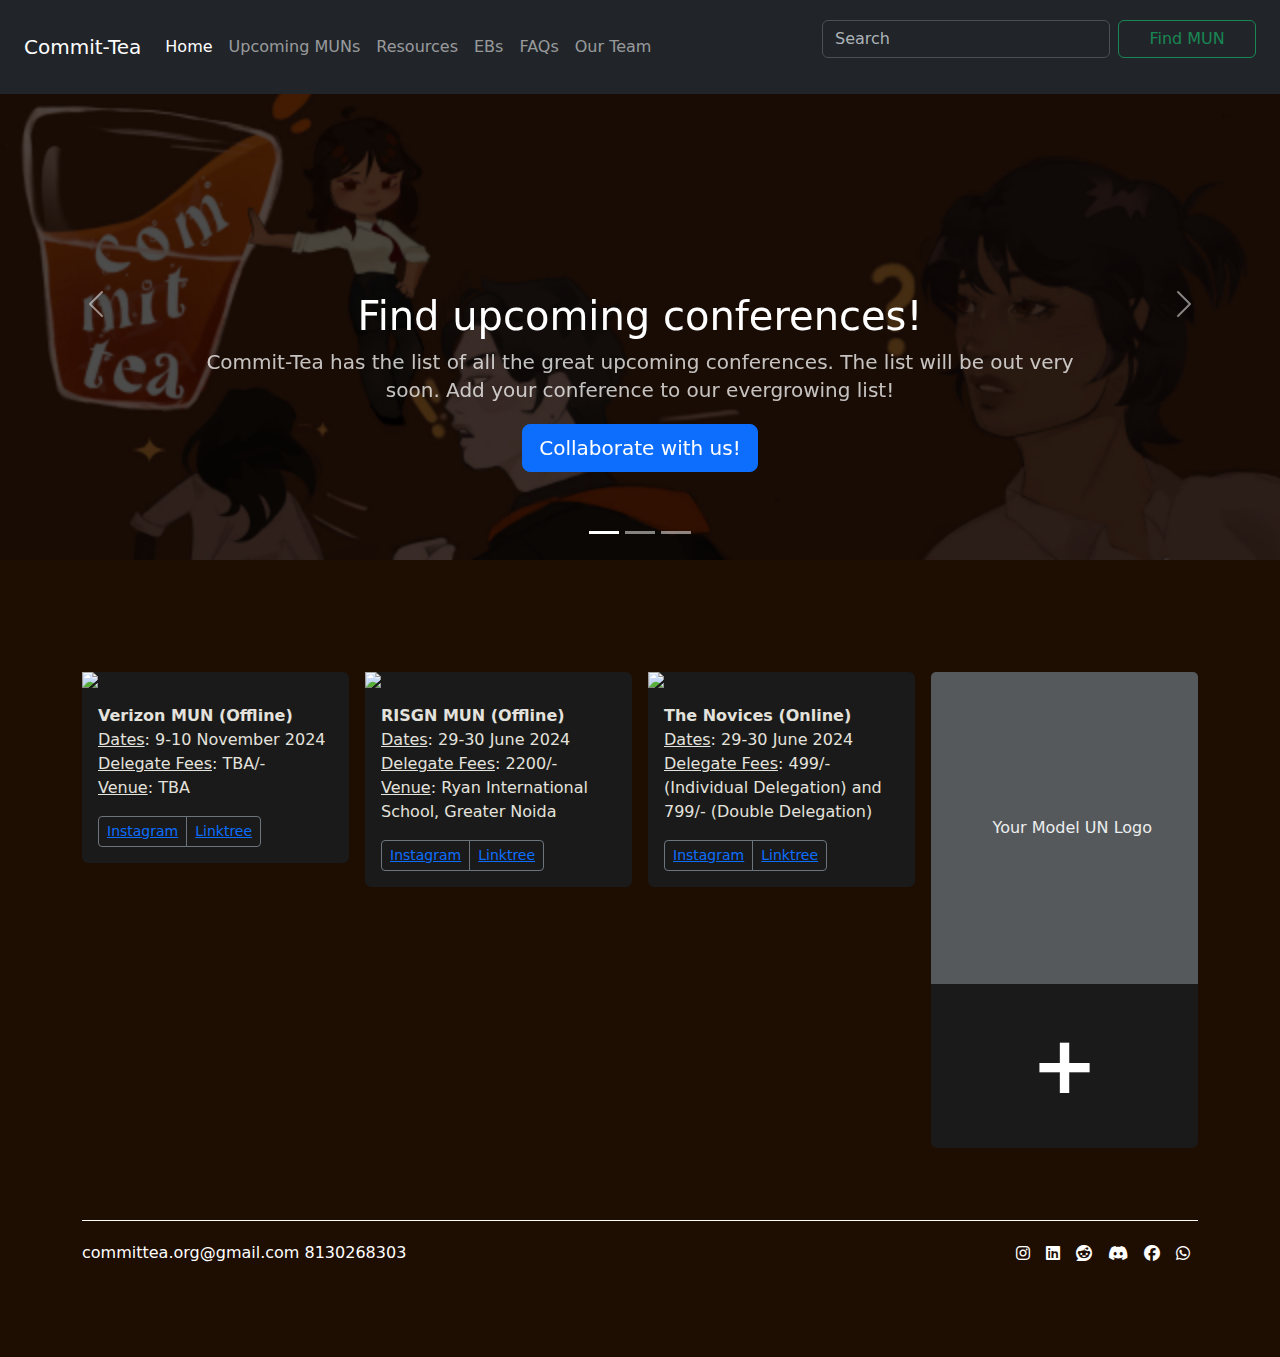
==== index.html @ ef95fbaa "Add files via upload" ====
<html>
<head>
  <meta charset="utf-8">
  <meta name="viewport" content="width=device-width">
  <title>HOME | Commit-Tea</title>
  <link href="style.css" rel="stylesheet" type="text/css">
  <link rel="preconnect" href="https://fonts.googleapis.com">
  <link rel="preconnect" href="https://fonts.gstatic.com" crossorigin="">
  <link href="https://fonts.googleapis.com/css2?family=Cormorant+Garamond:ital,wght@0,300;0,400;0,500;0,600;0,700;1,300;1,400;1,500;1,600;1,700&amp;display=swap" rel="stylesheet">
  <style>
    body {
      padding-top: 3rem;
      padding-bottom: 3rem;
      color: rgb(var(--bs-tertiary-color-rgb));
      background-color: #1E0D01;
    }

    .carousel {
      margin-bottom: 4rem;
    }
    .carousel-caption {
      bottom: 3rem;
      z-index: 10;
    }
    .carousel-item {
      height: 32rem;
    }
    .marketing .col-lg-4 {
      margin-bottom: 1.5rem;
      text-align: center;
    }
    .marketing .col-lg-4 p {
      margin-right: .75rem;
      margin-left: .75rem;
    }
    .featurette-divider {
      margin: 5rem 0;
    }
    .featurette-heading {
      letter-spacing: -.05rem;
    }
    @media (min-width: 40em) {
      .carousel-caption p {
        margin-bottom: 1.25rem;
        font-size: 1.25rem;
        line-height: 1.4;
      }
      .featurette-heading {
        font-size: 50px;
      }
    }
    @media (min-width: 62em) {
      .featurette-heading {
        margin-top: 7rem;
      }
    }
    .footer {
      color: aliceblue;
    }
    .classuwu {
      text-align: left;
    }
    .x {
      background-image: url("banner3.png");
      background-size: cover;
    }
    header {
      background-color: #1E0D01 !important;
    }
    .album {
      background-color: #1E0D01;
      height: auto;
      padding-bottom: 3rem;
    }
    .card {
      background-color: rgb(26, 26, 26);
    }
    .add-tile-container {
      display: flex;
      justify-content: center;
      align-items: center;
    }
    .add-tile {
      width: 100px;
      height: 100px;
      display: flex;
      justify-content: center;
      align-items: center;
      border-radius: 10px;
      text-decoration: none;
      color: white;
      font-size: 2rem;
      font-weight: bold;
      margin: 1rem;
      font-size: 5rem;
    }
    .add-tile:hover {
      background-color: dimgray
    }
  </style>
</head>
<body>
  <header data-bs-theme="dark">
    <nav class="navbar navbar-expand-md navbar-dark fixed-top bg-dark ">
      <div class="container-fluid" style="margin: 12px;">
        <a class="navbar-brand" href="#">Commit-Tea</a>
        <button class="navbar-toggler" type="button" data-bs-toggle="collapse" data-bs-target="#navbarCollapse" aria-controls="navbarCollapse" aria-expanded="false" aria-label="Toggle navigation">
          <span class="navbar-toggler-icon"></span>
        </button>
        <div class="collapse navbar-collapse" id="navbarCollapse">
          <ul class="navbar-nav me-auto mb-2 mb-md-0">
            <li class="nav-item">
              <a class="nav-link active" aria-current="page" href="#">Home</a>
            </li>
            <li class="nav-item">
              <a class="nav-link" href="Upcoming_MUN.html">Upcoming MUNs</a>
            </li>
            <li class="nav-item">
              <a class="nav-link" href="resources.html">Resources</a>
            </li>
            <li class="nav-item">
              <a class="nav-link" href="ebs.html">EBs</a>
            </li>
            <li class="nav-item">
              <a class="nav-link" href="faq.html">FAQs</a>
            </li>
            <li class="nav-item">
              <a class="nav-link" href="Our-team.html">Our Team</a>
            </li>
          </ul>
          <form class="d-flex" role="search">
            <input class="form-control me-2" type="search" placeholder="Search" aria-label="Search">
            <button class="btn btn-outline-success" type="submit" style="width: 200px;">Find MUN</button>
          </form>
        </div>
      </div>
    </nav>
  </header>
  <main>
    <div id="myCarousel" class="carousel slide mb-6 pointer-event" data-bs-ride="carousel">
      <div class="carousel-indicators">
        <button type="button" data-bs-target="#myCarousel" data-bs-slide-to="0" class="active" aria-label="Slide 1" aria-current="true"></button>
        <button type="button" data-bs-target="#myCarousel" data-bs-slide-to="1" aria-label="Slide 2"></button>
        <button type="button" data-bs-target="#myCarousel" data-bs-slide-to="2" aria-label="Slide 3"></button>
      </div>
      <div class="carousel-inner">
        <div class="carousel-item x active" >
          <div class="carousel-caption">
            <h1>Find upcoming conferences!</h1>
            <p class="opacity-75">Commit-Tea has the list of all the great upcoming conferences. The list will be out very soon. Add your conference to our evergrowing list!</p>
            <p><a class="btn btn-lg btn-primary" href="https://docs.google.com/forms/d/e/1FAIpQLSemIjuPcnMkKWXyoPFtt7pHVRJEY5Qx6rEXeYUffc3VYU7WiQ/viewform?usp=sf_link">Collaborate with us!</a></p>
          </div>
        </div>
        <div class="carousel-item x" >
          <div class="carousel-caption">
            <h1>Welcome to Commit-Tea.org! </h1>
            <p>Brewing new conferences and building your one stop solution to everything.</p>
            <p><a class="btn btn-lg btn-primary" href="https://www.instagram.com/committeaorg">Follow us on Instagram!</a></p>
          </div>
        </div>
        <div class="carousel-item x" >
          <div class="carousel-caption">
            <h1>Resources for Preparation</h1>
            <p>Specially curated by a team of several copywriters and editorship of well-regarded EBs, catered exceptionally for the Indian Circuit.</p>
            <p><a class="btn btn-lg btn-primary" href="resources.html">Browse resource section</a></p>
          </div>
        </div>
      </div>
      <button class="carousel-control-prev" type="button" data-bs-target="#myCarousel" data-bs-slide="prev">
        <span class="carousel-control-prev-icon" aria-hidden="true"></span>
        <span class="visually-hidden">Previous</span>
      </button>
      <button class="carousel-control-next" type="button" data-bs-target="#myCarousel" data-bs-slide="next">
        <span class="carousel-control-next-icon" aria-hidden="true"></span>
        <span class="visually-hidden">Next</span>
      </button>
    </div>
    <div class="album py-5 bg-body-tertiary">
      <div class="container">
        <div class="row row-cols-1 row-cols-sm-2 row-cols-md-3 g-3">
          <div class="col">
            <div class="card">
              <img src="logos\verizon.jpg">
              <div class="card-body">
                <p class="card-text classuwu" style="color: #e4e2dd;">
                  <b>Verizon MUN (Offline)</b><br> 
                  <u>Dates</u>: 9-10 November 2024<br>
                  <u>Delegate Fees</u>: TBA/-<br>
                  <u>Venue</u>: TBA</p>
                <div class="d-flex justify-content-between align-items-center">
                  <div class="btn-group">
                    <button type="button" class="btn btn-sm btn-outline-secondary"><a href="https://www.instagram.com/verizon.mun/">Instagram</a></button>
                    <button type="button" class="btn btn-sm btn-outline-secondary"><a href="https://www.linktr.ee/verizon.mun?utm_source=linktree_admin_share">Linktree</a></button>
                  </div>
                  <small class="text-body-secondary"></small>
                </div>
              </div>
            </div>
          </div>
          <div class="col">
            <div class="card">
              <img src="logos\risgn.jpg">
              <div class="card-body">
                <p class="card-text classuwu" style="color: #e4e2dd;"><b>RISGN MUN (Offline)</b><br> 
                  <u>Dates</u>: 29-30 June 2024<br>
                  <u>Delegate Fees</u>: 2200/-<br>
                  <u>Venue</u>: Ryan International School, Greater Noida</p>
                <div class="d-flex justify-content-between align-items-center">
                  <div class="btn-group">
                    <button type="button" class="btn btn-sm btn-outline-secondary"><a href="https://www.instagram.com/risgnmun/">Instagram</a></button>
                    <button type="button" class="btn btn-sm btn-outline-secondary"><a href="https://www.linktr.ee/risgnmun24">Linktree</a></button>
                  </div>
                  <small class="text-body-secondary"></small>
                </div>
              </div>
            </div>
          </div>
           <div class="col">
            <div class="card">
              <img src="logos\novices.jpeg">
              <div class="card-body">
                <p class="card-text classuwu" style="color: #e4e2dd;"><b>The Novices (Online)</b><br> 
                  <u>Dates</u>: 29-30 June 2024<br>
                  <u>Delegate Fees</u>: 499/- (Individual Delegation) and 799/- (Double Delegation)<br>
                <div class="d-flex justify-content-between align-items-center">
                  <div class="btn-group">
                    <button type="button" class="btn btn-sm btn-outline-secondary"><a href="https://www.instagram.com/the.novices/">Instagram</a></button>
                    <button type="button" class="btn btn-sm btn-outline-secondary"><a href="https://www.linktr.ee/Thenovicessummit">Linktree</a></button>
                  </div>
                  <small class="text-body-secondary"></small>
                </div>
              </div>
            </div>
          </div>
          <div class="col">
            <div class="card">
              <svg class="bd-placeholder-img card-img-top" width="100%" height="312" xmlns="http://www.w3.org/2000/svg" role="img" aria-label="Placeholder" preserveAspectRatio="xMidYMid slice" focusable="false"><title>Placeholder</title><rect width="100%" height="100%" fill="#55595c"></rect><text x="50%" y="50%" fill="#eceeef" dy=".3em" dx="-4.5em">Your Model UN Logo‎ ‎ ‎ ‎ ‎ ‎ ‎ ‎ ‎ ‎ ‎ ‎ ‎ ‎ </text></svg>
              <div class="card-body" ">
                    <div class="add-tile-container">
                      <a class="add-tile" href="https://docs.google.com/forms/d/e/1FAIpQLSemIjuPcnMkKWXyoPFtt7pHVRJEY5Qx6rEXeYUffc3VYU7WiQ/viewform">+</a>
                    </div>
              </div>
            </div>
          </div>
        </div>
      </div>
    </div>

  </main>


  <div class="container">
   <link rel="stylesheet" href="https://cdnjs.cloudflare.com/ajax/libs/font-awesome/6.1.1/css/all.min.css">

<footer class="d-flex flex-wrap justify-content-between align-items-center py-3 my-4 border-top">
  <p class="col-md-4 mb-0 text-white">committea.org@gmail.com       8130268303</p>

  <ul class="nav col-md-4 justify-content-end">
    <li class="nav-item"><a href="https://www.instagram.com/committeaorg" class="nav-link px-2 text-white"><i class="fab fa-instagram"></i></a></li>
    <li class="nav-item"><a href="https://www.linkedin.com/in/committea-org-276aa0311/?original_referer=https%3A%2F%2Flinktr.ee%2F" class="nav-link px-2 text-white"><i class="fab fa-linkedin"></i></a></li>
    <li class="nav-item"><a href="https://www.reddit.com/r/committea/" class="nav-link px-2 text-white"><i class="fab fa-reddit"></i></a></li>
    <li class="nav-item"><a href="https://discord.com/invite/edzQcmbn5u" class="nav-link px-2 text-white"><i class="fab fa-discord"></i></a></li>
    <li class="nav-item"><a href="https://www.facebook.com/people/Commit-tea/61560628137798/" class="nav-link px-2 text-white"><i class="fab fa-facebook"></i></a></li>
    <li class="nav-item"><a href="https://chat.whatsapp.com/Jv0NdW444NsAep0yiUnhc2" class="nav-link px-2 text-white"><i class="fab fa-whatsapp"></i></a></li>
  </ul>
</footer>



  </div>
  <script src="script.js"></script>



</body></html>
---- style.css ----
@charset "UTF-8";/*!
 * Bootstrap  v5.3.3 (https://getbootstrap.com/)
 * Copyright 2011-2024 The Bootstrap Authors
 * Licensed under MIT (https://github.com/twbs/bootstrap/blob/main/LICENSE)
 */
:root,[data-bs-theme=light] {
    --bs-blue: #0d6efd;
    --bs-indigo: #6610f2;
    --bs-purple: #6f42c1;
    --bs-pink: #d63384;
    --bs-red: #dc3545;
    --bs-orange: #fd7e14;
    --bs-yellow: #ffc107;
    --bs-green: #198754;
    --bs-teal: #20c997;
    --bs-cyan: #0dcaf0;
    --bs-black: #000;
    --bs-white: #fff;
    --bs-gray: #6c757d;
    --bs-gray-dark: #343a40;
    --bs-gray-100: #f8f9fa;
    --bs-gray-200: #e9ecef;
    --bs-gray-300: #dee2e6;
    --bs-gray-400: #ced4da;
    --bs-gray-500: #adb5bd;
    --bs-gray-600: #6c757d;
    --bs-gray-700: #495057;
    --bs-gray-800: #343a40;
    --bs-gray-900: #212529;
    --bs-primary: #0d6efd;
    --bs-secondary: #6c757d;
    --bs-success: #198754;
    --bs-info: #0dcaf0;
    --bs-warning: #ffc107;
    --bs-danger: #dc3545;
    --bs-light: #f8f9fa;
    --bs-dark: #212529;
    --bs-primary-rgb: 13,110,253;
    --bs-secondary-rgb: 108,117,125;
    --bs-success-rgb: 25,135,84;
    --bs-info-rgb: 13,202,240;
    --bs-warning-rgb: 255,193,7;
    --bs-danger-rgb: 220,53,69;
    --bs-light-rgb: 248,249,250;
    --bs-dark-rgb: 33,37,41;
    --bs-primary-text-emphasis: #052c65;
    --bs-secondary-text-emphasis: #2b2f32;
    --bs-success-text-emphasis: #0a3622;
    --bs-info-text-emphasis: #055160;
    --bs-warning-text-emphasis: #664d03;
    --bs-danger-text-emphasis: #58151c;
    --bs-light-text-emphasis: #495057;
    --bs-dark-text-emphasis: #495057;
    --bs-primary-bg-subtle: #cfe2ff;
    --bs-secondary-bg-subtle: #e2e3e5;
    --bs-success-bg-subtle: #d1e7dd;
    --bs-info-bg-subtle: #cff4fc;
    --bs-warning-bg-subtle: #fff3cd;
    --bs-danger-bg-subtle: #f8d7da;
    --bs-light-bg-subtle: #fcfcfd;
    --bs-dark-bg-subtle: #ced4da;
    --bs-primary-border-subtle: #9ec5fe;
    --bs-secondary-border-subtle: #c4c8cb;
    --bs-success-border-subtle: #a3cfbb;
    --bs-info-border-subtle: #9eeaf9;
    --bs-warning-border-subtle: #ffe69c;
    --bs-danger-border-subtle: #f1aeb5;
    --bs-light-border-subtle: #e9ecef;
    --bs-dark-border-subtle: #adb5bd;
    --bs-white-rgb: 255,255,255;
    --bs-black-rgb: 0,0,0;
    --bs-font-sans-serif: system-ui,-apple-system,"Segoe UI",Roboto,"Helvetica Neue","Noto Sans","Liberation Sans",Arial,sans-serif,"Apple Color Emoji","Segoe UI Emoji","Segoe UI Symbol","Noto Color Emoji";
    --bs-font-monospace: SFMono-Regular,Menlo,Monaco,Consolas,"Liberation Mono","Courier New",monospace;
    --bs-gradient: linear-gradient(180deg, rgba(255, 255, 255, 0.15), rgba(255, 255, 255, 0));
    --bs-body-font-family: var(--bs-font-sans-serif);
    --bs-body-font-size: 1rem;
    --bs-body-font-weight: 400;
    --bs-body-line-height: 1.5;
    --bs-body-color: #212529;
    --bs-body-color-rgb: 33,37,41;
    --bs-body-bg: #fff;
    --bs-body-bg-rgb: 255,255,255;
    --bs-emphasis-color: #000;
    --bs-emphasis-color-rgb: 0,0,0;
    --bs-secondary-color: rgba(33, 37, 41, 0.75);
    --bs-secondary-color-rgb: 33,37,41;
    --bs-secondary-bg: #e9ecef;
    --bs-secondary-bg-rgb: 233,236,239;
    --bs-tertiary-color: rgba(33, 37, 41, 0.5);
    --bs-tertiary-color-rgb: 33,37,41;
    --bs-tertiary-bg: #f8f9fa;
    --bs-tertiary-bg-rgb: 248,249,250;
    --bs-heading-color: inherit;
    --bs-link-color: #0d6efd;
    --bs-link-color-rgb: 13,110,253;
    --bs-link-decoration: underline;
    --bs-link-hover-color: #0a58ca;
    --bs-link-hover-color-rgb: 10,88,202;
    --bs-code-color: #d63384;
    --bs-highlight-color: #212529;
    --bs-highlight-bg: #fff3cd;
    --bs-border-width: 1px;
    --bs-border-style: solid;
    --bs-border-color: #dee2e6;
    --bs-border-color-translucent: rgba(0, 0, 0, 0.175);
    --bs-border-radius: 0.375rem;
    --bs-border-radius-sm: 0.25rem;
    --bs-border-radius-lg: 0.5rem;
    --bs-border-radius-xl: 1rem;
    --bs-border-radius-xxl: 2rem;
    --bs-border-radius-2xl: var(--bs-border-radius-xxl);
    --bs-border-radius-pill: 50rem;
    --bs-box-shadow: 0 0.5rem 1rem rgba(0, 0, 0, 0.15);
    --bs-box-shadow-sm: 0 0.125rem 0.25rem rgba(0, 0, 0, 0.075);
    --bs-box-shadow-lg: 0 1rem 3rem rgba(0, 0, 0, 0.175);
    --bs-box-shadow-inset: inset 0 1px 2px rgba(0, 0, 0, 0.075);
    --bs-focus-ring-width: 0.25rem;
    --bs-focus-ring-opacity: 0.25;
    --bs-focus-ring-color: rgba(13, 110, 253, 0.25);
    --bs-form-valid-color: #198754;
    --bs-form-valid-border-color: #198754;
    --bs-form-invalid-color: #dc3545;
    --bs-form-invalid-border-color: #dc3545
}

[data-bs-theme=dark] {
    color-scheme: dark;
    --bs-body-color: #dee2e6;
    --bs-body-color-rgb: 222,226,230;
    --bs-body-bg: #212529;
    --bs-body-bg-rgb: 33,37,41;
    --bs-emphasis-color: #fff;
    --bs-emphasis-color-rgb: 255,255,255;
    --bs-secondary-color: rgba(222, 226, 230, 0.75);
    --bs-secondary-color-rgb: 222,226,230;
    --bs-secondary-bg: #343a40;
    --bs-secondary-bg-rgb: 52,58,64;
    --bs-tertiary-color: rgba(222, 226, 230, 0.5);
    --bs-tertiary-color-rgb: 222,226,230;
    --bs-tertiary-bg: #2b3035;
    --bs-tertiary-bg-rgb: 43,48,53;
    --bs-primary-text-emphasis: #6ea8fe;
    --bs-secondary-text-emphasis: #a7acb1;
    --bs-success-text-emphasis: #75b798;
    --bs-info-text-emphasis: #6edff6;
    --bs-warning-text-emphasis: #ffda6a;
    --bs-danger-text-emphasis: #ea868f;
    --bs-light-text-emphasis: #f8f9fa;
    --bs-dark-text-emphasis: #dee2e6;
    --bs-primary-bg-subtle: #031633;
    --bs-secondary-bg-subtle: #161719;
    --bs-success-bg-subtle: #051b11;
    --bs-info-bg-subtle: #032830;
    --bs-warning-bg-subtle: #332701;
    --bs-danger-bg-subtle: #2c0b0e;
    --bs-light-bg-subtle: #343a40;
    --bs-dark-bg-subtle: #1a1d20;
    --bs-primary-border-subtle: #084298;
    --bs-secondary-border-subtle: #41464b;
    --bs-success-border-subtle: #0f5132;
    --bs-info-border-subtle: #087990;
    --bs-warning-border-subtle: #997404;
    --bs-danger-border-subtle: #842029;
    --bs-light-border-subtle: #495057;
    --bs-dark-border-subtle: #343a40;
    --bs-heading-color: inherit;
    --bs-link-color: #6ea8fe;
    --bs-link-hover-color: #8bb9fe;
    --bs-link-color-rgb: 110,168,254;
    --bs-link-hover-color-rgb: 139,185,254;
    --bs-code-color: #e685b5;
    --bs-highlight-color: #dee2e6;
    --bs-highlight-bg: #664d03;
    --bs-border-color: #495057;
    --bs-border-color-translucent: rgba(255, 255, 255, 0.15);
    --bs-form-valid-color: #75b798;
    --bs-form-valid-border-color: #75b798;
    --bs-form-invalid-color: #ea868f;
    --bs-form-invalid-border-color: #ea868f
}

*,::after,::before {
    box-sizing: border-box
}

@media (prefers-reduced-motion:no-preference) {
    :root {
        scroll-behavior: smooth
    }
}

body {
    margin: 0;
    font-family: var(--bs-body-font-family);
    font-size: var(--bs-body-font-size);
    font-weight: var(--bs-body-font-weight);
    line-height: var(--bs-body-line-height);
    color: var(--bs-body-color);
    text-align: var(--bs-body-text-align);
    background-color: var(--bs-body-bg);
    -webkit-text-size-adjust: 100%;
    -webkit-tap-highlight-color: transparent
}

hr {
    margin: 1rem 0;
    color: inherit;
    border: 0;
    border-top: var(--bs-border-width) solid;
    opacity: .25
}

.h1,.h2,.h3,.h4,.h5,.h6,h1,h2,h3,h4,h5,h6 {
    margin-top: 0px;
    margin-bottom: .5rem;
    font-weight: 500;
    line-height: 1.2;
    color: var(--bs-heading-color)
}

.h1,h1 {
    font-size: calc(1.375rem + 1.5vw)
}

@media (min-width: 1200px) {
    .h1,h1 {
        font-size:2.5rem
    }
}

.h2,h2 {
    font-size: calc(1.325rem + .9vw)
}

@media (min-width: 1200px) {
    .h2,h2 {
        font-size:2rem
    }
}

.h3,h3 {
    font-size: calc(1.3rem + .6vw)
}

@media (min-width: 1200px) {
    .h3,h3 {
        font-size:1.75rem
    }
}

.h4,h4 {
    font-size: calc(1.275rem + .3vw)
}

@media (min-width: 1200px) {
    .h4,h4 {
        font-size:1.5rem
    }
}

.h5,h5 {
    font-size: 1.25rem
}

.h6,h6 {
    font-size: 1rem
}

p {
    margin-top: 0;
    margin-bottom: 1rem
}

abbr[title] {
    -webkit-text-decoration: underline dotted;
    text-decoration: underline dotted;
    cursor: help;
    -webkit-text-decoration-skip-ink: none;
    text-decoration-skip-ink: none
}

address {
    margin-bottom: 1rem;
    font-style: normal;
    line-height: inherit
}

ol,ul {
    padding-left: 2rem
}

dl,ol,ul {
    margin-top: 0;
    margin-bottom: 1rem
}

ol ol,ol ul,ul ol,ul ul {
    margin-bottom: 0
}

dt {
    font-weight: 700
}

dd {
    margin-bottom: .5rem;
    margin-left: 0
}

blockquote {
    margin: 0 0 1rem
}

b,strong {
    font-weight: bolder
}

.small,small {
    font-size: .875em
}

.mark,mark {
    padding: .1875em;
    color: var(--bs-highlight-color);
    background-color: var(--bs-highlight-bg)
}

sub,sup {
    position: relative;
    font-size: .75em;
    line-height: 0;
    vertical-align: baseline
}

sub {
    bottom: -.25em
}

sup {
    top: -.5em
}

a {
    color: rgba(var(--bs-link-color-rgb),var(--bs-link-opacity,1));
    text-decoration: underline
}

a:hover {
    --bs-link-color-rgb: var(--bs-link-hover-color-rgb)
}

a:not([href]):not([class]),a:not([href]):not([class]):hover {
    color: inherit;
    text-decoration: none
}

code,kbd,pre,samp {
    font-family: var(--bs-font-monospace);
    font-size: 1em
}

pre {
    display: block;
    margin-top: 0;
    margin-bottom: 1rem;
    overflow: auto;
    font-size: .875em
}

pre code {
    font-size: inherit;
    color: inherit;
    word-break: normal
}

code {
    font-size: .875em;
    color: var(--bs-code-color);
    word-wrap: break-word
}

a>code {
    color: inherit
}

kbd {
    padding: .1875rem .375rem;
    font-size: .875em;
    color: var(--bs-body-bg);
    background-color: var(--bs-body-color);
    border-radius: .25rem
}

kbd kbd {
    padding: 0;
    font-size: 1em
}

figure {
    margin: 0 0 1rem
}

img,svg {
    vertical-align: middle
}

table {
    caption-side: bottom;
    border-collapse: collapse
}

caption {
    padding-top: .5rem;
    padding-bottom: .5rem;
    color: var(--bs-secondary-color);
    text-align: left
}

th {
    text-align: inherit;
    text-align: -webkit-match-parent
}

tbody,td,tfoot,th,thead,tr {
    border-color: inherit;
    border-style: solid;
    border-width: 0
}

label {
    display: inline-block
}

button {
    border-radius: 0
}

button:focus:not(:focus-visible) {
    outline: 0
}

button,input,optgroup,select,textarea {
    margin: 0;
    font-family: inherit;
    font-size: inherit;
    line-height: inherit
}

button,select {
    text-transform: none
}

[role=button] {
    cursor: pointer
}

select {
    word-wrap: normal
}

select:disabled {
    opacity: 1
}

[list]:not([type=date]):not([type=datetime-local]):not([type=month]):not([type=week]):not([type=time])::-webkit-calendar-picker-indicator {
    display: none!important
}

[type=button],[type=reset],[type=submit],button {
    -webkit-appearance: button
}

[type=button]:not(:disabled),[type=reset]:not(:disabled),[type=submit]:not(:disabled),button:not(:disabled) {
    cursor: pointer
}

::-moz-focus-inner {
    padding: 0;
    border-style: none
}

textarea {
    resize: vertical
}

fieldset {
    min-width: 0;
    padding: 0;
    margin: 0;
    border: 0
}

legend {
    float: left;
    width: 100%;
    padding: 0;
    margin-bottom: .5rem;
    font-size: calc(1.275rem + .3vw);
    line-height: inherit
}

@media (min-width: 1200px) {
    legend {
        font-size:1.5rem
    }
}

legend+* {
    clear: left
}

::-webkit-datetime-edit-day-field,::-webkit-datetime-edit-fields-wrapper,::-webkit-datetime-edit-hour-field,::-webkit-datetime-edit-minute,::-webkit-datetime-edit-month-field,::-webkit-datetime-edit-text,::-webkit-datetime-edit-year-field {
    padding: 0
}

::-webkit-inner-spin-button {
    height: auto
}

[type=search] {
    -webkit-appearance: textfield;
    outline-offset: -2px
}

::-webkit-search-decoration {
    -webkit-appearance: none
}

::-webkit-color-swatch-wrapper {
    padding: 0
}

::-webkit-file-upload-button {
    font: inherit;
    -webkit-appearance: button
}

::file-selector-button {
    font: inherit;
    -webkit-appearance: button
}

output {
    display: inline-block
}

iframe {
    border: 0
}

summary {
    display: list-item;
    cursor: pointer
}

progress {
    vertical-align: baseline
}

[hidden] {
    display: none!important
}

.lead {
    font-size: 1.25rem;
    font-weight: 300
}

.display-1 {
    font-size: calc(1.625rem + 4.5vw);
    font-weight: 300;
    line-height: 1.2
}

@media (min-width: 1200px) {
    .display-1 {
        font-size:5rem
    }
}

.display-2 {
    font-size: calc(1.575rem + 3.9vw);
    font-weight: 300;
    line-height: 1.2
}

@media (min-width: 1200px) {
    .display-2 {
        font-size:4.5rem
    }
}

.display-3 {
    font-size: calc(1.525rem + 3.3vw);
    font-weight: 300;
    line-height: 1.2
}

@media (min-width: 1200px) {
    .display-3 {
        font-size:4rem
    }
}

.display-4 {
    font-size: calc(1.475rem + 2.7vw);
    font-weight: 300;
    line-height: 1.2
}

@media (min-width: 1200px) {
    .display-4 {
        font-size:3.5rem
    }
}

.display-5 {
    font-size: calc(1.425rem + 2.1vw);
    font-weight: 300;
    line-height: 1.2
}

@media (min-width: 1200px) {
    .display-5 {
        font-size:3rem
    }
}

.display-6 {
    font-size: calc(1.375rem + 1.5vw);
    font-weight: 300;
    line-height: 1.2
}

@media (min-width: 1200px) {
    .display-6 {
        font-size:2.5rem
    }
}

.list-unstyled {
    padding-left: 0;
    list-style: none
}

.list-inline {
    padding-left: 0;
    list-style: none
}

.list-inline-item {
    display: inline-block
}

.list-inline-item:not(:last-child) {
    margin-right: .5rem
}

.initialism {
    font-size: .875em;
    text-transform: uppercase
}

.blockquote {
    margin-bottom: 1rem;
    font-size: 1.25rem
}

.blockquote>:last-child {
    margin-bottom: 0
}

.blockquote-footer {
    margin-top: -1rem;
    margin-bottom: 1rem;
    font-size: .875em;
    color: #6c757d
}

.blockquote-footer::before {
    content: "— "
}

.img-fluid {
    max-width: 100%;
    height: auto
}

.img-thumbnail {
    padding: .25rem;
    background-color: var(--bs-body-bg);
    border: var(--bs-border-width) solid var(--bs-border-color);
    border-radius: var(--bs-border-radius);
    max-width: 100%;
    height: auto
}

.figure {
    display: inline-block
}

.figure-img {
    margin-bottom: .5rem;
    line-height: 1
}

.figure-caption {
    font-size: .875em;
    color: var(--bs-secondary-color)
}

.container,.container-fluid,.container-lg,.container-md,.container-sm,.container-xl,.container-xxl {
    --bs-gutter-x: 1.5rem;
    --bs-gutter-y: 0;
    width: 100%;
    padding-right: calc(var(--bs-gutter-x) * .5);
    padding-left: calc(var(--bs-gutter-x) * .5);
    margin-right: auto;
    margin-left: auto
}

@media (min-width: 576px) {
    .container,.container-sm {
        max-width:540px
    }
}

@media (min-width: 768px) {
    .container,.container-md,.container-sm {
        max-width:720px
    }
}

@media (min-width: 992px) {
    .container,.container-lg,.container-md,.container-sm {
        max-width:960px
    }
}

@media (min-width: 1200px) {
    .container,.container-lg,.container-md,.container-sm,.container-xl {
        max-width:1140px
    }
}

@media (min-width: 1400px) {
    .container,.container-lg,.container-md,.container-sm,.container-xl,.container-xxl {
        max-width:1320px
    }
}

:root {
    --bs-breakpoint-xs: 0;
    --bs-breakpoint-sm: 576px;
    --bs-breakpoint-md: 768px;
    --bs-breakpoint-lg: 992px;
    --bs-breakpoint-xl: 1200px;
    --bs-breakpoint-xxl: 1400px
}

.row {
    --bs-gutter-x: 1.5rem;
    --bs-gutter-y: 0;
    display: flex;
    flex-wrap: wrap;
    margin-top: calc(-1 * var(--bs-gutter-y));
    margin-right: calc(-.5 * var(--bs-gutter-x));
    margin-left: calc(-.5 * var(--bs-gutter-x));
    justify-content: center;
}

.row>* {
    flex-shrink: 0;
    width: 100%;
    max-width: 100%;
    padding-right: calc(var(--bs-gutter-x) * .5);
    padding-left: calc(var(--bs-gutter-x) * .5);
    margin-top: var(--bs-gutter-y)
}

.col {
    flex: 1 0 0%
}

.row-cols-auto>* {
    flex: 0 0 auto;
    width: auto
}

.row-cols-1>* {
    flex: 0 0 auto;
    width: 100%
}

.row-cols-2>* {
    flex: 0 0 auto;
    width: 50%
}

.row-cols-3>* {
    flex: 0 0 auto;
    width: 33.33333333%
}

.row-cols-4>* {
    flex: 0 0 auto;
    width: 25%
}

.row-cols-5>* {
    flex: 0 0 auto;
    width: 20%
}

.row-cols-6>* {
    flex: 0 0 auto;
    width: 16.66666667%
}

.col-auto {
    flex: 0 0 auto;
    width: auto
}

.col-1 {
    flex: 0 0 auto;
    width: 8.33333333%
}

.col-2 {
    flex: 0 0 auto;
    width: 16.66666667%
}

.col-3 {
    flex: 0 0 auto;
    width: 25%
}

.col-4 {
    flex: 0 0 auto;
    width: 33.33333333%
}

.col-5 {
    flex: 0 0 auto;
    width: 41.66666667%
}

.col-6 {
    flex: 0 0 auto;
    width: 50%
}

.col-7 {
    flex: 0 0 auto;
    width: 58.33333333%
}

.col-8 {
    flex: 0 0 auto;
    width: 66.66666667%
}

.col-9 {
    flex: 0 0 auto;
    width: 75%
}

.col-10 {
    flex: 0 0 auto;
    width: 83.33333333%
}

.col-11 {
    flex: 0 0 auto;
    width: 91.66666667%
}

.col-12 {
    flex: 0 0 auto;
    width: 100%
}

.offset-1 {
    margin-left: 8.33333333%
}

.offset-2 {
    margin-left: 16.66666667%
}

.offset-3 {
    margin-left: 25%
}

.offset-4 {
    margin-left: 33.33333333%
}

.offset-5 {
    margin-left: 41.66666667%
}

.offset-6 {
    margin-left: 50%
}

.offset-7 {
    margin-left: 58.33333333%
}

.offset-8 {
    margin-left: 66.66666667%
}

.offset-9 {
    margin-left: 75%
}

.offset-10 {
    margin-left: 83.33333333%
}

.offset-11 {
    margin-left: 91.66666667%
}

.g-0,.gx-0 {
    --bs-gutter-x: 0
}

.g-0,.gy-0 {
    --bs-gutter-y: 0
}

.g-1,.gx-1 {
    --bs-gutter-x: 0.25rem
}

.g-1,.gy-1 {
    --bs-gutter-y: 0.25rem
}

.g-2,.gx-2 {
    --bs-gutter-x: 0.5rem
}

.g-2,.gy-2 {
    --bs-gutter-y: 0.5rem
}

.g-3,.gx-3 {
    --bs-gutter-x: 1rem
}

.g-3,.gy-3 {
    --bs-gutter-y: 1rem
}

.g-4,.gx-4 {
    --bs-gutter-x: 1.5rem
}

.g-4,.gy-4 {
    --bs-gutter-y: 1.5rem
}

.g-5,.gx-5 {
    --bs-gutter-x: 3rem
}

.g-5,.gy-5 {
    --bs-gutter-y: 3rem
}

@media (min-width: 576px) {
    .col-sm {
        flex:1 0 0%
    }

    .row-cols-sm-auto>* {
        flex: 0 0 auto;
        width: auto
    }

    .row-cols-sm-1>* {
        flex: 0 0 auto;
        width: 100%
    }

    .row-cols-sm-2>* {
        flex: 0 0 auto;
        width: 50%
    }

    .row-cols-sm-3>* {
        flex: 0 0 auto;
        width: 33.33333333%
    }

    .row-cols-sm-4>* {
        flex: 0 0 auto;
        width: 25%
    }

    .row-cols-sm-5>* {
        flex: 0 0 auto;
        width: 20%
    }

    .row-cols-sm-6>* {
        flex: 0 0 auto;
        width: 16.66666667%
    }

    .col-sm-auto {
        flex: 0 0 auto;
        width: auto
    }

    .col-sm-1 {
        flex: 0 0 auto;
        width: 8.33333333%
    }

    .col-sm-2 {
        flex: 0 0 auto;
        width: 16.66666667%
    }

    .col-sm-3 {
        flex: 0 0 auto;
        width: 25%
    }

    .col-sm-4 {
        flex: 0 0 auto;
        width: 33.33333333%
    }

    .col-sm-5 {
        flex: 0 0 auto;
        width: 41.66666667%
    }

    .col-sm-6 {
        flex: 0 0 auto;
        width: 50%
    }

    .col-sm-7 {
        flex: 0 0 auto;
        width: 58.33333333%
    }

    .col-sm-8 {
        flex: 0 0 auto;
        width: 66.66666667%
    }

    .col-sm-9 {
        flex: 0 0 auto;
        width: 75%
    }

    .col-sm-10 {
        flex: 0 0 auto;
        width: 83.33333333%
    }

    .col-sm-11 {
        flex: 0 0 auto;
        width: 91.66666667%
    }

    .col-sm-12 {
        flex: 0 0 auto;
        width: 100%
    }

    .offset-sm-0 {
        margin-left: 0
    }

    .offset-sm-1 {
        margin-left: 8.33333333%
    }

    .offset-sm-2 {
        margin-left: 16.66666667%
    }

    .offset-sm-3 {
        margin-left: 25%
    }

    .offset-sm-4 {
        margin-left: 33.33333333%
    }

    .offset-sm-5 {
        margin-left: 41.66666667%
    }

    .offset-sm-6 {
        margin-left: 50%
    }

    .offset-sm-7 {
        margin-left: 58.33333333%
    }

    .offset-sm-8 {
        margin-left: 66.66666667%
    }

    .offset-sm-9 {
        margin-left: 75%
    }

    .offset-sm-10 {
        margin-left: 83.33333333%
    }

    .offset-sm-11 {
        margin-left: 91.66666667%
    }

    .g-sm-0,.gx-sm-0 {
        --bs-gutter-x: 0
    }

    .g-sm-0,.gy-sm-0 {
        --bs-gutter-y: 0
    }

    .g-sm-1,.gx-sm-1 {
        --bs-gutter-x: 0.25rem
    }

    .g-sm-1,.gy-sm-1 {
        --bs-gutter-y: 0.25rem
    }

    .g-sm-2,.gx-sm-2 {
        --bs-gutter-x: 0.5rem
    }

    .g-sm-2,.gy-sm-2 {
        --bs-gutter-y: 0.5rem
    }

    .g-sm-3,.gx-sm-3 {
        --bs-gutter-x: 1rem
    }

    .g-sm-3,.gy-sm-3 {
        --bs-gutter-y: 1rem
    }

    .g-sm-4,.gx-sm-4 {
        --bs-gutter-x: 1.5rem
    }

    .g-sm-4,.gy-sm-4 {
        --bs-gutter-y: 1.5rem
    }

    .g-sm-5,.gx-sm-5 {
        --bs-gutter-x: 3rem
    }

    .g-sm-5,.gy-sm-5 {
        --bs-gutter-y: 3rem
    }
}

@media (min-width: 768px) {
    .col-md {
        flex:1 0 0%
    }

    .row-cols-md-auto>* {
        flex: 0 0 auto;
        width: auto
    }

    .row-cols-md-1>* {
        flex: 0 0 auto;
        width: 100%
    }

    .row-cols-md-2>* {
        flex: 0 0 auto;
        width: 50%
    }

    .row-cols-md-3>* {
        flex: 0 0 auto;
        width: 25%
    }

    .row-cols-md-4>* {
        flex: 0 0 auto;
        width: 25%
    }

    .row-cols-md-5>* {
        flex: 0 0 auto;
        width: 20%
    }

    .row-cols-md-6>* {
        flex: 0 0 auto;
        width: 16.66666667%
    }

    .col-md-auto {
        flex: 0 0 auto;
        width: auto
    }

    .col-md-1 {
        flex: 0 0 auto;
        width: 8.33333333%
    }

    .col-md-2 {
        flex: 0 0 auto;
        width: 16.66666667%
    }

    .col-md-3 {
        flex: 0 0 auto;
        width: 25%
    }

    .col-md-4 {
        flex: 0 0 auto;
        width: 40%;
    }

    .col-md-5 {
        flex: 0 0 auto;
        width: 41.66666667%
    }

    .col-md-6 {
        flex: 0 0 auto;
        width: 50%
    }

    .col-md-7 {
        flex: 0 0 auto;
        width: 58.33333333%
    }

    .col-md-8 {
        flex: 0 0 auto;
        width: 66.66666667%
    }

    .col-md-9 {
        flex: 0 0 auto;
        width: 75%
    }

    .col-md-10 {
        flex: 0 0 auto;
        width: 83.33333333%
    }

    .col-md-11 {
        flex: 0 0 auto;
        width: 91.66666667%
    }

    .col-md-12 {
        flex: 0 0 auto;
        width: 100%
    }

    .offset-md-0 {
        margin-left: 0
    }

    .offset-md-1 {
        margin-left: 8.33333333%
    }

    .offset-md-2 {
        margin-left: 16.66666667%
    }

    .offset-md-3 {
        margin-left: 25%
    }

    .offset-md-4 {
        margin-left: 33.33333333%
    }

    .offset-md-5 {
        margin-left: 41.66666667%
    }

    .offset-md-6 {
        margin-left: 50%
    }

    .offset-md-7 {
        margin-left: 58.33333333%
    }

    .offset-md-8 {
        margin-left: 66.66666667%
    }

    .offset-md-9 {
        margin-left: 75%
    }

    .offset-md-10 {
        margin-left: 83.33333333%
    }

    .offset-md-11 {
        margin-left: 91.66666667%
    }

    .g-md-0,.gx-md-0 {
        --bs-gutter-x: 0
    }

    .g-md-0,.gy-md-0 {
        --bs-gutter-y: 0
    }

    .g-md-1,.gx-md-1 {
        --bs-gutter-x: 0.25rem
    }

    .g-md-1,.gy-md-1 {
        --bs-gutter-y: 0.25rem
    }

    .g-md-2,.gx-md-2 {
        --bs-gutter-x: 0.5rem
    }

    .g-md-2,.gy-md-2 {
        --bs-gutter-y: 0.5rem
    }

    .g-md-3,.gx-md-3 {
        --bs-gutter-x: 1rem
    }

    .g-md-3,.gy-md-3 {
        --bs-gutter-y: 1rem
    }

    .g-md-4,.gx-md-4 {
        --bs-gutter-x: 1.5rem
    }

    .g-md-4,.gy-md-4 {
        --bs-gutter-y: 1.5rem
    }

    .g-md-5,.gx-md-5 {
        --bs-gutter-x: 3rem
    }

    .g-md-5,.gy-md-5 {
        --bs-gutter-y: 3rem
    }
}

@media (min-width: 992px) {
    .col-lg {
        flex:1 0 0%
    }

    .row-cols-lg-auto>* {
        flex: 0 0 auto;
        width: auto
    }

    .row-cols-lg-1>* {
        flex: 0 0 auto;
        width: 100%
    }

    .row-cols-lg-2>* {
        flex: 0 0 auto;
        width: 50%
    }

    .row-cols-lg-3>* {
        flex: 0 0 auto;
        width: 33.33333333%
    }

    .row-cols-lg-4>* {
        flex: 0 0 auto;
        width: 25%
    }

    .row-cols-lg-5>* {
        flex: 0 0 auto;
        width: 20%
    }

    .row-cols-lg-6>* {
        flex: 0 0 auto;
        width: 16.66666667%
    }

    .col-lg-auto {
        flex: 0 0 auto;
        width: auto
    }

    .col-lg-1 {
        flex: 0 0 auto;
        width: 8.33333333%
    }

    .col-lg-2 {
        flex: 0 0 auto;
        width: 16.66666667%
    }

    .col-lg-3 {
        flex: 0 0 auto;
        width: 25%
    }

    .col-lg-4 {
        flex: 0 0 auto;
        width: 20%;
        margin: 60;
        background-color: orange;
        padding-top: 35px;
        padding-bottom: 35px;
    }

    .col-lg-5 {
        flex: 0 0 auto;
        width: 41.66666667%
    }

    .col-lg-6 {
        flex: 0 0 auto;
        width: 50%
    }

    .col-lg-7 {
        flex: 0 0 auto;
        width: 58.33333333%
    }

    .col-lg-8 {
        flex: 0 0 auto;
        width: 66.66666667%
    }

    .col-lg-9 {
        flex: 0 0 auto;
        width: 75%
    }

    .col-lg-10 {
        flex: 0 0 auto;
        width: 83.33333333%
    }

    .col-lg-11 {
        flex: 0 0 auto;
        width: 91.66666667%
    }

    .col-lg-12 {
        flex: 0 0 auto;
        width: 100%
    }

    .offset-lg-0 {
        margin-left: 0
    }

    .offset-lg-1 {
        margin-left: 8.33333333%
    }

    .offset-lg-2 {
        margin-left: 16.66666667%
    }

    .offset-lg-3 {
        margin-left: 25%
    }

    .offset-lg-4 {
        margin-left: 33.33333333%
    }

    .offset-lg-5 {
        margin-left: 41.66666667%
    }

    .offset-lg-6 {
        margin-left: 50%
    }

    .offset-lg-7 {
        margin-left: 58.33333333%
    }

    .offset-lg-8 {
        margin-left: 66.66666667%
    }

    .offset-lg-9 {
        margin-left: 75%
    }

    .offset-lg-10 {
        margin-left: 83.33333333%
    }

    .offset-lg-11 {
        margin-left: 91.66666667%
    }

    .g-lg-0,.gx-lg-0 {
        --bs-gutter-x: 0
    }

    .g-lg-0,.gy-lg-0 {
        --bs-gutter-y: 0
    }

    .g-lg-1,.gx-lg-1 {
        --bs-gutter-x: 0.25rem
    }

    .g-lg-1,.gy-lg-1 {
        --bs-gutter-y: 0.25rem
    }

    .g-lg-2,.gx-lg-2 {
        --bs-gutter-x: 0.5rem
    }

    .g-lg-2,.gy-lg-2 {
        --bs-gutter-y: 0.5rem
    }

    .g-lg-3,.gx-lg-3 {
        --bs-gutter-x: 1rem
    }

    .g-lg-3,.gy-lg-3 {
        --bs-gutter-y: 1rem
    }

    .g-lg-4,.gx-lg-4 {
        --bs-gutter-x: 1.5rem
    }

    .g-lg-4,.gy-lg-4 {
        --bs-gutter-y: 1.5rem
    }

    .g-lg-5,.gx-lg-5 {
        --bs-gutter-x: 3rem
    }

    .g-lg-5,.gy-lg-5 {
        --bs-gutter-y: 3rem
    }
}

@media (min-width: 1200px) {
    .col-xl {
        flex:1 0 0%
    }

    .row-cols-xl-auto>* {
        flex: 0 0 auto;
        width: auto
    }

    .row-cols-xl-1>* {
        flex: 0 0 auto;
        width: 100%
    }

    .row-cols-xl-2>* {
        flex: 0 0 auto;
        width: 50%
    }

    .row-cols-xl-3>* {
        flex: 0 0 auto;
        width: 33.33333333%
    }

    .row-cols-xl-4>* {
        flex: 0 0 auto;
        width: 25%
    }

    .row-cols-xl-5>* {
        flex: 0 0 auto;
        width: 20%
    }

    .row-cols-xl-6>* {
        flex: 0 0 auto;
        width: 16.66666667%
    }

    .col-xl-auto {
        flex: 0 0 auto;
        width: auto
    }

    .col-xl-1 {
        flex: 0 0 auto;
        width: 8.33333333%
    }

    .col-xl-2 {
        flex: 0 0 auto;
        width: 16.66666667%
    }

    .col-xl-3 {
        flex: 0 0 auto;
        width: 25%
    }

    .col-xl-4 {
        flex: 0 0 auto;
        width: 33.33333333%
    }

    .col-xl-5 {
        flex: 0 0 auto;
        width: 41.66666667%
    }

    .col-xl-6 {
        flex: 0 0 auto;
        width: 50%
    }

    .col-xl-7 {
        flex: 0 0 auto;
        width: 58.33333333%
    }

    .col-xl-8 {
        flex: 0 0 auto;
        width: 66.66666667%
    }

    .col-xl-9 {
        flex: 0 0 auto;
        width: 75%
    }

    .col-xl-10 {
        flex: 0 0 auto;
        width: 83.33333333%
    }

    .col-xl-11 {
        flex: 0 0 auto;
        width: 91.66666667%
    }

    .col-xl-12 {
        flex: 0 0 auto;
        width: 100%
    }

    .offset-xl-0 {
        margin-left: 0
    }

    .offset-xl-1 {
        margin-left: 8.33333333%
    }

    .offset-xl-2 {
        margin-left: 16.66666667%
    }

    .offset-xl-3 {
        margin-left: 25%
    }

    .offset-xl-4 {
        margin-left: 33.33333333%
    }

    .offset-xl-5 {
        margin-left: 41.66666667%
    }

    .offset-xl-6 {
        margin-left: 50%
    }

    .offset-xl-7 {
        margin-left: 58.33333333%
    }

    .offset-xl-8 {
        margin-left: 66.66666667%
    }

    .offset-xl-9 {
        margin-left: 75%
    }

    .offset-xl-10 {
        margin-left: 83.33333333%
    }

    .offset-xl-11 {
        margin-left: 91.66666667%
    }

    .g-xl-0,.gx-xl-0 {
        --bs-gutter-x: 0
    }

    .g-xl-0,.gy-xl-0 {
        --bs-gutter-y: 0
    }

    .g-xl-1,.gx-xl-1 {
        --bs-gutter-x: 0.25rem
    }

    .g-xl-1,.gy-xl-1 {
        --bs-gutter-y: 0.25rem
    }

    .g-xl-2,.gx-xl-2 {
        --bs-gutter-x: 0.5rem
    }

    .g-xl-2,.gy-xl-2 {
        --bs-gutter-y: 0.5rem
    }

    .g-xl-3,.gx-xl-3 {
        --bs-gutter-x: 1rem
    }

    .g-xl-3,.gy-xl-3 {
        --bs-gutter-y: 1rem
    }

    .g-xl-4,.gx-xl-4 {
        --bs-gutter-x: 1.5rem
    }

    .g-xl-4,.gy-xl-4 {
        --bs-gutter-y: 1.5rem
    }

    .g-xl-5,.gx-xl-5 {
        --bs-gutter-x: 3rem
    }

    .g-xl-5,.gy-xl-5 {
        --bs-gutter-y: 3rem
    }
}

@media (min-width: 1400px) {
    .col-xxl {
        flex:1 0 0%
    }

    .row-cols-xxl-auto>* {
        flex: 0 0 auto;
        width: auto
    }

    .row-cols-xxl-1>* {
        flex: 0 0 auto;
        width: 100%
    }

    .row-cols-xxl-2>* {
        flex: 0 0 auto;
        width: 50%
    }

    .row-cols-xxl-3>* {
        flex: 0 0 auto;
        width: 33.33333333%
    }

    .row-cols-xxl-4>* {
        flex: 0 0 auto;
        width: 25%
    }

    .row-cols-xxl-5>* {
        flex: 0 0 auto;
        width: 20%
    }

    .row-cols-xxl-6>* {
        flex: 0 0 auto;
        width: 16.66666667%
    }

    .col-xxl-auto {
        flex: 0 0 auto;
        width: auto
    }

    .col-xxl-1 {
        flex: 0 0 auto;
        width: 8.33333333%
    }

    .col-xxl-2 {
        flex: 0 0 auto;
        width: 16.66666667%
    }

    .col-xxl-3 {
        flex: 0 0 auto;
        width: 25%
    }

    .col-xxl-4 {
        flex: 0 0 auto;
        width: 33.33333333%
    }

    .col-xxl-5 {
        flex: 0 0 auto;
        width: 41.66666667%
    }

    .col-xxl-6 {
        flex: 0 0 auto;
        width: 50%
    }

    .col-xxl-7 {
        flex: 0 0 auto;
        width: 58.33333333%
    }

    .col-xxl-8 {
        flex: 0 0 auto;
        width: 66.66666667%
    }

    .col-xxl-9 {
        flex: 0 0 auto;
        width: 75%
    }

    .col-xxl-10 {
        flex: 0 0 auto;
        width: 83.33333333%
    }

    .col-xxl-11 {
        flex: 0 0 auto;
        width: 91.66666667%
    }

    .col-xxl-12 {
        flex: 0 0 auto;
        width: 100%
    }

    .offset-xxl-0 {
        margin-left: 0
    }

    .offset-xxl-1 {
        margin-left: 8.33333333%
    }

    .offset-xxl-2 {
        margin-left: 16.66666667%
    }

    .offset-xxl-3 {
        margin-left: 25%
    }

    .offset-xxl-4 {
        margin-left: 33.33333333%
    }

    .offset-xxl-5 {
        margin-left: 41.66666667%
    }

    .offset-xxl-6 {
        margin-left: 50%
    }

    .offset-xxl-7 {
        margin-left: 58.33333333%
    }

    .offset-xxl-8 {
        margin-left: 66.66666667%
    }

    .offset-xxl-9 {
        margin-left: 75%
    }

    .offset-xxl-10 {
        margin-left: 83.33333333%
    }

    .offset-xxl-11 {
        margin-left: 91.66666667%
    }

    .g-xxl-0,.gx-xxl-0 {
        --bs-gutter-x: 0
    }

    .g-xxl-0,.gy-xxl-0 {
        --bs-gutter-y: 0
    }

    .g-xxl-1,.gx-xxl-1 {
        --bs-gutter-x: 0.25rem
    }

    .g-xxl-1,.gy-xxl-1 {
        --bs-gutter-y: 0.25rem
    }

    .g-xxl-2,.gx-xxl-2 {
        --bs-gutter-x: 0.5rem
    }

    .g-xxl-2,.gy-xxl-2 {
        --bs-gutter-y: 0.5rem
    }

    .g-xxl-3,.gx-xxl-3 {
        --bs-gutter-x: 1rem
    }

    .g-xxl-3,.gy-xxl-3 {
        --bs-gutter-y: 1rem
    }

    .g-xxl-4,.gx-xxl-4 {
        --bs-gutter-x: 1.5rem
    }

    .g-xxl-4,.gy-xxl-4 {
        --bs-gutter-y: 1.5rem
    }

    .g-xxl-5,.gx-xxl-5 {
        --bs-gutter-x: 3rem
    }

    .g-xxl-5,.gy-xxl-5 {
        --bs-gutter-y: 3rem
    }
}

.table {
    --bs-table-color-type: initial;
    --bs-table-bg-type: initial;
    --bs-table-color-state: initial;
    --bs-table-bg-state: initial;
    --bs-table-color: var(--bs-emphasis-color);
    --bs-table-bg: var(--bs-body-bg);
    --bs-table-border-color: var(--bs-border-color);
    --bs-table-accent-bg: transparent;
    --bs-table-striped-color: var(--bs-emphasis-color);
    --bs-table-striped-bg: rgba(var(--bs-emphasis-color-rgb), 0.05);
    --bs-table-active-color: var(--bs-emphasis-color);
    --bs-table-active-bg: rgba(var(--bs-emphasis-color-rgb), 0.1);
    --bs-table-hover-color: var(--bs-emphasis-color);
    --bs-table-hover-bg: rgba(var(--bs-emphasis-color-rgb), 0.075);
    width: 100%;
    margin-bottom: 1rem;
    vertical-align: top;
    border-color: var(--bs-table-border-color)
}

.table>:not(caption)>*>* {
    padding: .5rem .5rem;
    color: var(--bs-table-color-state,var(--bs-table-color-type,var(--bs-table-color)));
    background-color: var(--bs-table-bg);
    border-bottom-width: var(--bs-border-width);
    box-shadow: inset 0 0 0 9999px var(--bs-table-bg-state,var(--bs-table-bg-type,var(--bs-table-accent-bg)))
}

.table>tbody {
    vertical-align: inherit
}

.table>thead {
    vertical-align: bottom
}

.table-group-divider {
    border-top: calc(var(--bs-border-width) * 2) solid currentcolor
}

.caption-top {
    caption-side: top
}

.table-sm>:not(caption)>*>* {
    padding: .25rem .25rem
}

.table-bordered>:not(caption)>* {
    border-width: var(--bs-border-width) 0
}

.table-bordered>:not(caption)>*>* {
    border-width: 0 var(--bs-border-width)
}

.table-borderless>:not(caption)>*>* {
    border-bottom-width: 0
}

.table-borderless>:not(:first-child) {
    border-top-width: 0
}

.table-striped>tbody>tr:nth-of-type(odd)>* {
    --bs-table-color-type: var(--bs-table-striped-color);
    --bs-table-bg-type: var(--bs-table-striped-bg)
}

.table-striped-columns>:not(caption)>tr>:nth-child(2n) {
    --bs-table-color-type: var(--bs-table-striped-color);
    --bs-table-bg-type: var(--bs-table-striped-bg)
}

.table-active {
    --bs-table-color-state: var(--bs-table-active-color);
    --bs-table-bg-state: var(--bs-table-active-bg)
}

.table-hover>tbody>tr:hover>* {
    --bs-table-color-state: var(--bs-table-hover-color);
    --bs-table-bg-state: var(--bs-table-hover-bg)
}

.table-primary {
    --bs-table-color: #000;
    --bs-table-bg: #cfe2ff;
    --bs-table-border-color: #a6b5cc;
    --bs-table-striped-bg: #c5d7f2;
    --bs-table-striped-color: #000;
    --bs-table-active-bg: #bacbe6;
    --bs-table-active-color: #000;
    --bs-table-hover-bg: #bfd1ec;
    --bs-table-hover-color: #000;
    color: var(--bs-table-color);
    border-color: var(--bs-table-border-color)
}

.table-secondary {
    --bs-table-color: #000;
    --bs-table-bg: #e2e3e5;
    --bs-table-border-color: #b5b6b7;
    --bs-table-striped-bg: #d7d8da;
    --bs-table-striped-color: #000;
    --bs-table-active-bg: #cbccce;
    --bs-table-active-color: #000;
    --bs-table-hover-bg: #d1d2d4;
    --bs-table-hover-color: #000;
    color: var(--bs-table-color);
    border-color: var(--bs-table-border-color)
}

.table-success {
    --bs-table-color: #000;
    --bs-table-bg: #d1e7dd;
    --bs-table-border-color: #a7b9b1;
    --bs-table-striped-bg: #c7dbd2;
    --bs-table-striped-color: #000;
    --bs-table-active-bg: #bcd0c7;
    --bs-table-active-color: #000;
    --bs-table-hover-bg: #c1d6cc;
    --bs-table-hover-color: #000;
    color: var(--bs-table-color);
    border-color: var(--bs-table-border-color)
}

.table-info {
    --bs-table-color: #000;
    --bs-table-bg: #cff4fc;
    --bs-table-border-color: #a6c3ca;
    --bs-table-striped-bg: #c5e8ef;
    --bs-table-striped-color: #000;
    --bs-table-active-bg: #badce3;
    --bs-table-active-color: #000;
    --bs-table-hover-bg: #bfe2e9;
    --bs-table-hover-color: #000;
    color: var(--bs-table-color);
    border-color: var(--bs-table-border-color)
}

.table-warning {
    --bs-table-color: #000;
    --bs-table-bg: #fff3cd;
    --bs-table-border-color: #ccc2a4;
    --bs-table-striped-bg: #f2e7c3;
    --bs-table-striped-color: #000;
    --bs-table-active-bg: #e6dbb9;
    --bs-table-active-color: #000;
    --bs-table-hover-bg: #ece1be;
    --bs-table-hover-color: #000;
    color: var(--bs-table-color);
    border-color: var(--bs-table-border-color)
}

.table-danger {
    --bs-table-color: #000;
    --bs-table-bg: #f8d7da;
    --bs-table-border-color: #c6acae;
    --bs-table-striped-bg: #eccccf;
    --bs-table-striped-color: #000;
    --bs-table-active-bg: #dfc2c4;
    --bs-table-active-color: #000;
    --bs-table-hover-bg: #e5c7ca;
    --bs-table-hover-color: #000;
    color: var(--bs-table-color);
    border-color: var(--bs-table-border-color)
}

.table-light {
    --bs-table-color: #000;
    --bs-table-bg: #f8f9fa;
    --bs-table-border-color: #c6c7c8;
    --bs-table-striped-bg: #ecedee;
    --bs-table-striped-color: #000;
    --bs-table-active-bg: #dfe0e1;
    --bs-table-active-color: #000;
    --bs-table-hover-bg: #e5e6e7;
    --bs-table-hover-color: #000;
    color: var(--bs-table-color);
    border-color: var(--bs-table-border-color)
}

.table-dark {
    --bs-table-color: #fff;
    --bs-table-bg: #212529;
    --bs-table-border-color: #4d5154;
    --bs-table-striped-bg: #2c3034;
    --bs-table-striped-color: #fff;
    --bs-table-active-bg: #373b3e;
    --bs-table-active-color: #fff;
    --bs-table-hover-bg: #323539;
    --bs-table-hover-color: #fff;
    color: var(--bs-table-color);
    border-color: var(--bs-table-border-color)
}

.table-responsive {
    overflow-x: auto;
    -webkit-overflow-scrolling: touch
}

@media (max-width: 575.98px) {
    .table-responsive-sm {
        overflow-x:auto;
        -webkit-overflow-scrolling: touch
    }
}

@media (max-width: 767.98px) {
    .table-responsive-md {
        overflow-x:auto;
        -webkit-overflow-scrolling: touch
    }
}

@media (max-width: 991.98px) {
    .table-responsive-lg {
        overflow-x:auto;
        -webkit-overflow-scrolling: touch
    }
}

@media (max-width: 1199.98px) {
    .table-responsive-xl {
        overflow-x:auto;
        -webkit-overflow-scrolling: touch
    }
}

@media (max-width: 1399.98px) {
    .table-responsive-xxl {
        overflow-x:auto;
        -webkit-overflow-scrolling: touch
    }
}

.form-label {
    margin-bottom: .5rem
}

.col-form-label {
    padding-top: calc(.375rem + var(--bs-border-width));
    padding-bottom: calc(.375rem + var(--bs-border-width));
    margin-bottom: 0;
    font-size: inherit;
    line-height: 1.5
}

.col-form-label-lg {
    padding-top: calc(.5rem + var(--bs-border-width));
    padding-bottom: calc(.5rem + var(--bs-border-width));
    font-size: 1.25rem
}

.col-form-label-sm {
    padding-top: calc(.25rem + var(--bs-border-width));
    padding-bottom: calc(.25rem + var(--bs-border-width));
    font-size: .875rem
}

.form-text {
    margin-top: .25rem;
    font-size: .875em;
    color: var(--bs-secondary-color)
}

.form-control {
    display: block;
    width: 100%;
    padding: .375rem .75rem;
    font-size: 1rem;
    font-weight: 400;
    line-height: 1.5;
    color: var(--bs-body-color);
    -webkit-appearance: none;
    -moz-appearance: none;
    appearance: none;
    background-color: var(--bs-body-bg);
    background-clip: padding-box;
    border: var(--bs-border-width) solid var(--bs-border-color);
    border-radius: var(--bs-border-radius);
    transition: border-color .15s ease-in-out,box-shadow .15s ease-in-out
}

@media (prefers-reduced-motion:reduce) {
    .form-control {
        transition: none
    }
}

.form-control[type=file] {
    overflow: hidden
}

.form-control[type=file]:not(:disabled):not([readonly]) {
    cursor: pointer
}

.form-control:focus {
    color: var(--bs-body-color);
    background-color: var(--bs-body-bg);
    border-color: #86b7fe;
    outline: 0;
    box-shadow: 0 0 0 .25rem rgba(13,110,253,.25)
}

.form-control::-webkit-date-and-time-value {
    min-width: 85px;
    height: 1.5em;
    margin: 0
}

.form-control::-webkit-datetime-edit {
    display: block;
    padding: 0
}

.form-control::-moz-placeholder {
    color: var(--bs-secondary-color);
    opacity: 1
}

.form-control::placeholder {
    color: var(--bs-secondary-color);
    opacity: 1
}

.form-control:disabled {
    background-color: var(--bs-secondary-bg);
    opacity: 1
}

.form-control::-webkit-file-upload-button {
    padding: .375rem .75rem;
    margin: -.375rem -.75rem;
    -webkit-margin-end: .75rem;
    margin-inline-end:.75rem;color: var(--bs-body-color);
    background-color: var(--bs-tertiary-bg);
    pointer-events: none;
    border-color: inherit;
    border-style: solid;
    border-width: 0;
    border-inline-end-width:var(--bs-border-width);border-radius: 0;
    -webkit-transition: color .15s ease-in-out,background-color .15s ease-in-out,border-color .15s ease-in-out,box-shadow .15s ease-in-out;
    transition: color .15s ease-in-out,background-color .15s ease-in-out,border-color .15s ease-in-out,box-shadow .15s ease-in-out
}

.form-control::file-selector-button {
    padding: .375rem .75rem;
    margin: -.375rem -.75rem;
    -webkit-margin-end: .75rem;
    margin-inline-end:.75rem;color: var(--bs-body-color);
    background-color: var(--bs-tertiary-bg);
    pointer-events: none;
    border-color: inherit;
    border-style: solid;
    border-width: 0;
    border-inline-end-width:var(--bs-border-width);border-radius: 0;
    transition: color .15s ease-in-out,background-color .15s ease-in-out,border-color .15s ease-in-out,box-shadow .15s ease-in-out
}

@media (prefers-reduced-motion:reduce) {
    .form-control::-webkit-file-upload-button {
        -webkit-transition: none;
        transition: none
    }

    .form-control::file-selector-button {
        transition: none
    }
}

.form-control:hover:not(:disabled):not([readonly])::-webkit-file-upload-button {
    background-color: var(--bs-secondary-bg)
}

.form-control:hover:not(:disabled):not([readonly])::file-selector-button {
    background-color: var(--bs-secondary-bg)
}

.form-control-plaintext {
    display: block;
    width: 100%;
    padding: .375rem 0;
    margin-bottom: 0;
    line-height: 1.5;
    color: var(--bs-body-color);
    background-color: transparent;
    border: solid transparent;
    border-width: var(--bs-border-width) 0
}

.form-control-plaintext:focus {
    outline: 0
}

.form-control-plaintext.form-control-lg,.form-control-plaintext.form-control-sm {
    padding-right: 0;
    padding-left: 0
}

.form-control-sm {
    min-height: calc(1.5em + .5rem + calc(var(--bs-border-width) * 2));
    padding: .25rem .5rem;
    font-size: .875rem;
    border-radius: var(--bs-border-radius-sm)
}

.form-control-sm::-webkit-file-upload-button {
    padding: .25rem .5rem;
    margin: -.25rem -.5rem;
    -webkit-margin-end: .5rem;
    margin-inline-end:.5rem}

.form-control-sm::file-selector-button {
    padding: .25rem .5rem;
    margin: -.25rem -.5rem;
    -webkit-margin-end: .5rem;
    margin-inline-end:.5rem}

.form-control-lg {
    min-height: calc(1.5em + 1rem + calc(var(--bs-border-width) * 2));
    padding: .5rem 1rem;
    font-size: 1.25rem;
    border-radius: var(--bs-border-radius-lg)
}

.form-control-lg::-webkit-file-upload-button {
    padding: .5rem 1rem;
    margin: -.5rem -1rem;
    -webkit-margin-end: 1rem;
    margin-inline-end:1rem}

.form-control-lg::file-selector-button {
    padding: .5rem 1rem;
    margin: -.5rem -1rem;
    -webkit-margin-end: 1rem;
    margin-inline-end:1rem}

textarea.form-control {
    min-height: calc(1.5em + .75rem + calc(var(--bs-border-width) * 2))
}

textarea.form-control-sm {
    min-height: calc(1.5em + .5rem + calc(var(--bs-border-width) * 2))
}

textarea.form-control-lg {
    min-height: calc(1.5em + 1rem + calc(var(--bs-border-width) * 2))
}

.form-control-color {
    width: 3rem;
    height: calc(1.5em + .75rem + calc(var(--bs-border-width) * 2));
    padding: .375rem
}

.form-control-color:not(:disabled):not([readonly]) {
    cursor: pointer
}

.form-control-color::-moz-color-swatch {
    border: 0!important;
    border-radius: var(--bs-border-radius)
}

.form-control-color::-webkit-color-swatch {
    border: 0!important;
    border-radius: var(--bs-border-radius)
}

.form-control-color.form-control-sm {
    height: calc(1.5em + .5rem + calc(var(--bs-border-width) * 2))
}

.form-control-color.form-control-lg {
    height: calc(1.5em + 1rem + calc(var(--bs-border-width) * 2))
}

.form-select {
    --bs-form-select-bg-img: url("data:image/svg+xml,%3csvg xmlns='http://www.w3.org/2000/svg' viewBox='0 0 16 16'%3e%3cpath fill='none' stroke='%23343a40' stroke-linecap='round' stroke-linejoin='round' stroke-width='2' d='m2 5 6 6 6-6'/%3e%3c/svg%3e");
    display: block;
    width: 100%;
    padding: .375rem 2.25rem .375rem .75rem;
    font-size: 1rem;
    font-weight: 400;
    line-height: 1.5;
    color: var(--bs-body-color);
    -webkit-appearance: none;
    -moz-appearance: none;
    appearance: none;
    background-color: var(--bs-body-bg);
    background-image: var(--bs-form-select-bg-img),var(--bs-form-select-bg-icon,none);
    background-repeat: no-repeat;
    background-position: right .75rem center;
    background-size: 16px 12px;
    border: var(--bs-border-width) solid var(--bs-border-color);
    border-radius: var(--bs-border-radius);
    transition: border-color .15s ease-in-out,box-shadow .15s ease-in-out
}

@media (prefers-reduced-motion:reduce) {
    .form-select {
        transition: none
    }
}

.form-select:focus {
    border-color: #86b7fe;
    outline: 0;
    box-shadow: 0 0 0 .25rem rgba(13,110,253,.25)
}

.form-select[multiple],.form-select[size]:not([size="1"]) {
    padding-right: .75rem;
    background-image: none
}

.form-select:disabled {
    background-color: var(--bs-secondary-bg)
}

.form-select:-moz-focusring {
    color: transparent;
    text-shadow: 0 0 0 var(--bs-body-color)
}

.form-select-sm {
    padding-top: .25rem;
    padding-bottom: .25rem;
    padding-left: .5rem;
    font-size: .875rem;
    border-radius: var(--bs-border-radius-sm)
}

.form-select-lg {
    padding-top: .5rem;
    padding-bottom: .5rem;
    padding-left: 1rem;
    font-size: 1.25rem;
    border-radius: var(--bs-border-radius-lg)
}

[data-bs-theme=dark] .form-select {
    --bs-form-select-bg-img: url("data:image/svg+xml,%3csvg xmlns='http://www.w3.org/2000/svg' viewBox='0 0 16 16'%3e%3cpath fill='none' stroke='%23dee2e6' stroke-linecap='round' stroke-linejoin='round' stroke-width='2' d='m2 5 6 6 6-6'/%3e%3c/svg%3e")
}

.form-check {
    display: block;
    min-height: 1.5rem;
    padding-left: 1.5em;
    margin-bottom: .125rem
}

.form-check .form-check-input {
    float: left;
    margin-left: -1.5em
}

.form-check-reverse {
    padding-right: 1.5em;
    padding-left: 0;
    text-align: right
}

.form-check-reverse .form-check-input {
    float: right;
    margin-right: -1.5em;
    margin-left: 0
}

.form-check-input {
    --bs-form-check-bg: var(--bs-body-bg);
    flex-shrink: 0;
    width: 1em;
    height: 1em;
    margin-top: .25em;
    vertical-align: top;
    -webkit-appearance: none;
    -moz-appearance: none;
    appearance: none;
    background-color: var(--bs-form-check-bg);
    background-image: var(--bs-form-check-bg-image);
    background-repeat: no-repeat;
    background-position: center;
    background-size: contain;
    border: var(--bs-border-width) solid var(--bs-border-color);
    -webkit-print-color-adjust: exact;
    color-adjust: exact;
    print-color-adjust: exact
}

.form-check-input[type=checkbox] {
    border-radius: .25em
}

.form-check-input[type=radio] {
    border-radius: 50%
}

.form-check-input:active {
    filter: brightness(90%)
}

.form-check-input:focus {
    border-color: #86b7fe;
    outline: 0;
    box-shadow: 0 0 0 .25rem rgba(13,110,253,.25)
}

.form-check-input:checked {
    background-color: #0d6efd;
    border-color: #0d6efd
}

.form-check-input:checked[type=checkbox] {
    --bs-form-check-bg-image: url("data:image/svg+xml,%3csvg xmlns='http://www.w3.org/2000/svg' viewBox='0 0 20 20'%3e%3cpath fill='none' stroke='%23fff' stroke-linecap='round' stroke-linejoin='round' stroke-width='3' d='m6 10 3 3 6-6'/%3e%3c/svg%3e")
}

.form-check-input:checked[type=radio] {
    --bs-form-check-bg-image: url("data:image/svg+xml,%3csvg xmlns='http://www.w3.org/2000/svg' viewBox='-4 -4 8 8'%3e%3ccircle r='2' fill='%23fff'/%3e%3c/svg%3e")
}

.form-check-input[type=checkbox]:indeterminate {
    background-color: #0d6efd;
    border-color: #0d6efd;
    --bs-form-check-bg-image: url("data:image/svg+xml,%3csvg xmlns='http://www.w3.org/2000/svg' viewBox='0 0 20 20'%3e%3cpath fill='none' stroke='%23fff' stroke-linecap='round' stroke-linejoin='round' stroke-width='3' d='M6 10h8'/%3e%3c/svg%3e")
}

.form-check-input:disabled {
    pointer-events: none;
    filter: none;
    opacity: .5
}

.form-check-input:disabled~.form-check-label,.form-check-input[disabled]~.form-check-label {
    cursor: default;
    opacity: .5
}

.form-switch {
    padding-left: 2.5em
}

.form-switch .form-check-input {
    --bs-form-switch-bg: url("data:image/svg+xml,%3csvg xmlns='http://www.w3.org/2000/svg' viewBox='-4 -4 8 8'%3e%3ccircle r='3' fill='rgba%280, 0, 0, 0.25%29'/%3e%3c/svg%3e");
    width: 2em;
    margin-left: -2.5em;
    background-image: var(--bs-form-switch-bg);
    background-position: left center;
    border-radius: 2em;
    transition: background-position .15s ease-in-out
}

@media (prefers-reduced-motion:reduce) {
    .form-switch .form-check-input {
        transition: none
    }
}

.form-switch .form-check-input:focus {
    --bs-form-switch-bg: url("data:image/svg+xml,%3csvg xmlns='http://www.w3.org/2000/svg' viewBox='-4 -4 8 8'%3e%3ccircle r='3' fill='%2386b7fe'/%3e%3c/svg%3e")
}

.form-switch .form-check-input:checked {
    background-position: right center;
    --bs-form-switch-bg: url("data:image/svg+xml,%3csvg xmlns='http://www.w3.org/2000/svg' viewBox='-4 -4 8 8'%3e%3ccircle r='3' fill='%23fff'/%3e%3c/svg%3e")
}

.form-switch.form-check-reverse {
    padding-right: 2.5em;
    padding-left: 0
}

.form-switch.form-check-reverse .form-check-input {
    margin-right: -2.5em;
    margin-left: 0
}

.form-check-inline {
    display: inline-block;
    margin-right: 1rem
}

.btn-check {
    position: absolute;
    clip: rect(0,0,0,0);
    pointer-events: none
}

.btn-check:disabled+.btn,.btn-check[disabled]+.btn {
    pointer-events: none;
    filter: none;
    opacity: .65
}

[data-bs-theme=dark] .form-switch .form-check-input:not(:checked):not(:focus) {
    --bs-form-switch-bg: url("data:image/svg+xml,%3csvg xmlns='http://www.w3.org/2000/svg' viewBox='-4 -4 8 8'%3e%3ccircle r='3' fill='rgba%28255, 255, 255, 0.25%29'/%3e%3c/svg%3e")
}

.form-range {
    width: 100%;
    height: 1.5rem;
    padding: 0;
    -webkit-appearance: none;
    -moz-appearance: none;
    appearance: none;
    background-color: transparent
}

.form-range:focus {
    outline: 0
}

.form-range:focus::-webkit-slider-thumb {
    box-shadow: 0 0 0 1px #fff,0 0 0 .25rem rgba(13,110,253,.25)
}

.form-range:focus::-moz-range-thumb {
    box-shadow: 0 0 0 1px #fff,0 0 0 .25rem rgba(13,110,253,.25)
}

.form-range::-moz-focus-outer {
    border: 0
}

.form-range::-webkit-slider-thumb {
    width: 1rem;
    height: 1rem;
    margin-top: -.25rem;
    -webkit-appearance: none;
    appearance: none;
    background-color: #0d6efd;
    border: 0;
    border-radius: 1rem;
    -webkit-transition: background-color .15s ease-in-out,border-color .15s ease-in-out,box-shadow .15s ease-in-out;
    transition: background-color .15s ease-in-out,border-color .15s ease-in-out,box-shadow .15s ease-in-out
}

@media (prefers-reduced-motion:reduce) {
    .form-range::-webkit-slider-thumb {
        -webkit-transition: none;
        transition: none
    }
}

.form-range::-webkit-slider-thumb:active {
    background-color: #b6d4fe
}

.form-range::-webkit-slider-runnable-track {
    width: 100%;
    height: .5rem;
    color: transparent;
    cursor: pointer;
    background-color: var(--bs-secondary-bg);
    border-color: transparent;
    border-radius: 1rem
}

.form-range::-moz-range-thumb {
    width: 1rem;
    height: 1rem;
    -moz-appearance: none;
    appearance: none;
    background-color: #0d6efd;
    border: 0;
    border-radius: 1rem;
    -moz-transition: background-color .15s ease-in-out,border-color .15s ease-in-out,box-shadow .15s ease-in-out;
    transition: background-color .15s ease-in-out,border-color .15s ease-in-out,box-shadow .15s ease-in-out
}

@media (prefers-reduced-motion:reduce) {
    .form-range::-moz-range-thumb {
        -moz-transition: none;
        transition: none
    }
}

.form-range::-moz-range-thumb:active {
    background-color: #b6d4fe
}

.form-range::-moz-range-track {
    width: 100%;
    height: .5rem;
    color: transparent;
    cursor: pointer;
    background-color: var(--bs-secondary-bg);
    border-color: transparent;
    border-radius: 1rem
}

.form-range:disabled {
    pointer-events: none
}

.form-range:disabled::-webkit-slider-thumb {
    background-color: var(--bs-secondary-color)
}

.form-range:disabled::-moz-range-thumb {
    background-color: var(--bs-secondary-color)
}

.form-floating {
    position: relative
}

.form-floating>.form-control,.form-floating>.form-control-plaintext,.form-floating>.form-select {
    height: calc(3.5rem + calc(var(--bs-border-width) * 2));
    min-height: calc(3.5rem + calc(var(--bs-border-width) * 2));
    line-height: 1.25
}

.form-floating>label {
    position: absolute;
    top: 0;
    left: 0;
    z-index: 2;
    height: 100%;
    padding: 1rem .75rem;
    overflow: hidden;
    text-align: start;
    text-overflow: ellipsis;
    white-space: nowrap;
    pointer-events: none;
    border: var(--bs-border-width) solid transparent;
    transform-origin: 0 0;
    transition: opacity .1s ease-in-out,transform .1s ease-in-out
}

@media (prefers-reduced-motion:reduce) {
    .form-floating>label {
        transition: none
    }
}

.form-floating>.form-control,.form-floating>.form-control-plaintext {
    padding: 1rem .75rem
}

.form-floating>.form-control-plaintext::-moz-placeholder,.form-floating>.form-control::-moz-placeholder {
    color: transparent
}

.form-floating>.form-control-plaintext::placeholder,.form-floating>.form-control::placeholder {
    color: transparent
}

.form-floating>.form-control-plaintext:not(:-moz-placeholder-shown),.form-floating>.form-control:not(:-moz-placeholder-shown) {
    padding-top: 1.625rem;
    padding-bottom: .625rem
}

.form-floating>.form-control-plaintext:focus,.form-floating>.form-control-plaintext:not(:placeholder-shown),.form-floating>.form-control:focus,.form-floating>.form-control:not(:placeholder-shown) {
    padding-top: 1.625rem;
    padding-bottom: .625rem
}

.form-floating>.form-control-plaintext:-webkit-autofill,.form-floating>.form-control:-webkit-autofill {
    padding-top: 1.625rem;
    padding-bottom: .625rem
}

.form-floating>.form-select {
    padding-top: 1.625rem;
    padding-bottom: .625rem
}

.form-floating>.form-control:not(:-moz-placeholder-shown)~label {
    color: rgba(var(--bs-body-color-rgb),.65);
    transform: scale(.85) translateY(-.5rem) translateX(.15rem)
}

.form-floating>.form-control-plaintext~label,.form-floating>.form-control:focus~label,.form-floating>.form-control:not(:placeholder-shown)~label,.form-floating>.form-select~label {
    color: rgba(var(--bs-body-color-rgb),.65);
    transform: scale(.85) translateY(-.5rem) translateX(.15rem)
}

.form-floating>.form-control:not(:-moz-placeholder-shown)~label::after {
    position: absolute;
    inset: 1rem 0.375rem;
    z-index: -1;
    height: 1.5em;
    content: "";
    background-color: var(--bs-body-bg);
    border-radius: var(--bs-border-radius)
}

.form-floating>.form-control-plaintext~label::after,.form-floating>.form-control:focus~label::after,.form-floating>.form-control:not(:placeholder-shown)~label::after,.form-floating>.form-select~label::after {
    position: absolute;
    inset: 1rem 0.375rem;
    z-index: -1;
    height: 1.5em;
    content: "";
    background-color: var(--bs-body-bg);
    border-radius: var(--bs-border-radius)
}

.form-floating>.form-control:-webkit-autofill~label {
    color: rgba(var(--bs-body-color-rgb),.65);
    transform: scale(.85) translateY(-.5rem) translateX(.15rem)
}

.form-floating>.form-control-plaintext~label {
    border-width: var(--bs-border-width) 0
}

.form-floating>.form-control:disabled~label,.form-floating>:disabled~label {
    color: #6c757d
}

.form-floating>.form-control:disabled~label::after,.form-floating>:disabled~label::after {
    background-color: var(--bs-secondary-bg)
}

.input-group {
    position: relative;
    display: flex;
    flex-wrap: wrap;
    align-items: stretch;
    width: 100%
}

.input-group>.form-control,.input-group>.form-floating,.input-group>.form-select {
    position: relative;
    flex: 1 1 auto;
    width: 1%;
    min-width: 0
}

.input-group>.form-control:focus,.input-group>.form-floating:focus-within,.input-group>.form-select:focus {
    z-index: 5
}

.input-group .btn {
    position: relative;
    z-index: 2
}

.input-group .btn:focus {
    z-index: 5
}

.input-group-text {
    display: flex;
    align-items: center;
    padding: .375rem .75rem;
    font-size: 1rem;
    font-weight: 400;
    line-height: 1.5;
    color: var(--bs-body-color);
    text-align: center;
    white-space: nowrap;
    background-color: var(--bs-tertiary-bg);
    border: var(--bs-border-width) solid var(--bs-border-color);
    border-radius: var(--bs-border-radius)
}

.input-group-lg>.btn,.input-group-lg>.form-control,.input-group-lg>.form-select,.input-group-lg>.input-group-text {
    padding: .5rem 1rem;
    font-size: 1.25rem;
    border-radius: var(--bs-border-radius-lg)
}

.input-group-sm>.btn,.input-group-sm>.form-control,.input-group-sm>.form-select,.input-group-sm>.input-group-text {
    padding: .25rem .5rem;
    font-size: .875rem;
    border-radius: var(--bs-border-radius-sm)
}

.input-group-lg>.form-select,.input-group-sm>.form-select {
    padding-right: 3rem
}

.input-group:not(.has-validation)>.dropdown-toggle:nth-last-child(n+3),.input-group:not(.has-validation)>.form-floating:not(:last-child)>.form-control,.input-group:not(.has-validation)>.form-floating:not(:last-child)>.form-select,.input-group:not(.has-validation)>:not(:last-child):not(.dropdown-toggle):not(.dropdown-menu):not(.form-floating) {
    border-top-right-radius: 0;
    border-bottom-right-radius: 0
}

.input-group.has-validation>.dropdown-toggle:nth-last-child(n+4),.input-group.has-validation>.form-floating:nth-last-child(n+3)>.form-control,.input-group.has-validation>.form-floating:nth-last-child(n+3)>.form-select,.input-group.has-validation>:nth-last-child(n+3):not(.dropdown-toggle):not(.dropdown-menu):not(.form-floating) {
    border-top-right-radius: 0;
    border-bottom-right-radius: 0
}

.input-group>:not(:first-child):not(.dropdown-menu):not(.valid-tooltip):not(.valid-feedback):not(.invalid-tooltip):not(.invalid-feedback) {
    margin-left: calc(var(--bs-border-width) * -1);
    border-top-left-radius: 0;
    border-bottom-left-radius: 0
}

.input-group>.form-floating:not(:first-child)>.form-control,.input-group>.form-floating:not(:first-child)>.form-select {
    border-top-left-radius: 0;
    border-bottom-left-radius: 0
}

.valid-feedback {
    display: none;
    width: 100%;
    margin-top: .25rem;
    font-size: .875em;
    color: var(--bs-form-valid-color)
}

.valid-tooltip {
    position: absolute;
    top: 100%;
    z-index: 5;
    display: none;
    max-width: 100%;
    padding: .25rem .5rem;
    margin-top: .1rem;
    font-size: .875rem;
    color: #fff;
    background-color: var(--bs-success);
    border-radius: var(--bs-border-radius)
}

.is-valid~.valid-feedback,.is-valid~.valid-tooltip,.was-validated :valid~.valid-feedback,.was-validated :valid~.valid-tooltip {
    display: block
}

.form-control.is-valid,.was-validated .form-control:valid {
    border-color: var(--bs-form-valid-border-color);
    padding-right: calc(1.5em + .75rem);
    background-image: url("data:image/svg+xml,%3csvg xmlns='http://www.w3.org/2000/svg' viewBox='0 0 8 8'%3e%3cpath fill='%23198754' d='M2.3 6.73.6 4.53c-.4-1.04.46-1.4 1.1-.8l1.1 1.4 3.4-3.8c.6-.63 1.6-.27 1.2.7l-4 4.6c-.43.5-.8.4-1.1.1z'/%3e%3c/svg%3e");
    background-repeat: no-repeat;
    background-position: right calc(.375em + .1875rem) center;
    background-size: calc(.75em + .375rem) calc(.75em + .375rem)
}

.form-control.is-valid:focus,.was-validated .form-control:valid:focus {
    border-color: var(--bs-form-valid-border-color);
    box-shadow: 0 0 0 .25rem rgba(var(--bs-success-rgb),.25)
}

.was-validated textarea.form-control:valid,textarea.form-control.is-valid {
    padding-right: calc(1.5em + .75rem);
    background-position: top calc(.375em + .1875rem) right calc(.375em + .1875rem)
}

.form-select.is-valid,.was-validated .form-select:valid {
    border-color: var(--bs-form-valid-border-color)
}

.form-select.is-valid:not([multiple]):not([size]),.form-select.is-valid:not([multiple])[size="1"],.was-validated .form-select:valid:not([multiple]):not([size]),.was-validated .form-select:valid:not([multiple])[size="1"] {
    --bs-form-select-bg-icon: url("data:image/svg+xml,%3csvg xmlns='http://www.w3.org/2000/svg' viewBox='0 0 8 8'%3e%3cpath fill='%23198754' d='M2.3 6.73.6 4.53c-.4-1.04.46-1.4 1.1-.8l1.1 1.4 3.4-3.8c.6-.63 1.6-.27 1.2.7l-4 4.6c-.43.5-.8.4-1.1.1z'/%3e%3c/svg%3e");
    padding-right: 4.125rem;
    background-position: right .75rem center,center right 2.25rem;
    background-size: 16px 12px,calc(.75em + .375rem) calc(.75em + .375rem)
}

.form-select.is-valid:focus,.was-validated .form-select:valid:focus {
    border-color: var(--bs-form-valid-border-color);
    box-shadow: 0 0 0 .25rem rgba(var(--bs-success-rgb),.25)
}

.form-control-color.is-valid,.was-validated .form-control-color:valid {
    width: calc(3rem + calc(1.5em + .75rem))
}

.form-check-input.is-valid,.was-validated .form-check-input:valid {
    border-color: var(--bs-form-valid-border-color)
}

.form-check-input.is-valid:checked,.was-validated .form-check-input:valid:checked {
    background-color: var(--bs-form-valid-color)
}

.form-check-input.is-valid:focus,.was-validated .form-check-input:valid:focus {
    box-shadow: 0 0 0 .25rem rgba(var(--bs-success-rgb),.25)
}

.form-check-input.is-valid~.form-check-label,.was-validated .form-check-input:valid~.form-check-label {
    color: var(--bs-form-valid-color)
}

.form-check-inline .form-check-input~.valid-feedback {
    margin-left: .5em
}

.input-group>.form-control:not(:focus).is-valid,.input-group>.form-floating:not(:focus-within).is-valid,.input-group>.form-select:not(:focus).is-valid,.was-validated .input-group>.form-control:not(:focus):valid,.was-validated .input-group>.form-floating:not(:focus-within):valid,.was-validated .input-group>.form-select:not(:focus):valid {
    z-index: 3
}

.invalid-feedback {
    display: none;
    width: 100%;
    margin-top: .25rem;
    font-size: .875em;
    color: var(--bs-form-invalid-color)
}

.invalid-tooltip {
    position: absolute;
    top: 100%;
    z-index: 5;
    display: none;
    max-width: 100%;
    padding: .25rem .5rem;
    margin-top: .1rem;
    font-size: .875rem;
    color: #fff;
    background-color: var(--bs-danger);
    border-radius: var(--bs-border-radius)
}

.is-invalid~.invalid-feedback,.is-invalid~.invalid-tooltip,.was-validated :invalid~.invalid-feedback,.was-validated :invalid~.invalid-tooltip {
    display: block
}

.form-control.is-invalid,.was-validated .form-control:invalid {
    border-color: var(--bs-form-invalid-border-color);
    padding-right: calc(1.5em + .75rem);
    background-image: url("data:image/svg+xml,%3csvg xmlns='http://www.w3.org/2000/svg' viewBox='0 0 12 12' width='12' height='12' fill='none' stroke='%23dc3545'%3e%3ccircle cx='6' cy='6' r='4.5'/%3e%3cpath stroke-linejoin='round' d='M5.8 3.6h.4L6 6.5z'/%3e%3ccircle cx='6' cy='8.2' r='.6' fill='%23dc3545' stroke='none'/%3e%3c/svg%3e");
    background-repeat: no-repeat;
    background-position: right calc(.375em + .1875rem) center;
    background-size: calc(.75em + .375rem) calc(.75em + .375rem)
}

.form-control.is-invalid:focus,.was-validated .form-control:invalid:focus {
    border-color: var(--bs-form-invalid-border-color);
    box-shadow: 0 0 0 .25rem rgba(var(--bs-danger-rgb),.25)
}

.was-validated textarea.form-control:invalid,textarea.form-control.is-invalid {
    padding-right: calc(1.5em + .75rem);
    background-position: top calc(.375em + .1875rem) right calc(.375em + .1875rem)
}

.form-select.is-invalid,.was-validated .form-select:invalid {
    border-color: var(--bs-form-invalid-border-color)
}

.form-select.is-invalid:not([multiple]):not([size]),.form-select.is-invalid:not([multiple])[size="1"],.was-validated .form-select:invalid:not([multiple]):not([size]),.was-validated .form-select:invalid:not([multiple])[size="1"] {
    --bs-form-select-bg-icon: url("data:image/svg+xml,%3csvg xmlns='http://www.w3.org/2000/svg' viewBox='0 0 12 12' width='12' height='12' fill='none' stroke='%23dc3545'%3e%3ccircle cx='6' cy='6' r='4.5'/%3e%3cpath stroke-linejoin='round' d='M5.8 3.6h.4L6 6.5z'/%3e%3ccircle cx='6' cy='8.2' r='.6' fill='%23dc3545' stroke='none'/%3e%3c/svg%3e");
    padding-right: 4.125rem;
    background-position: right .75rem center,center right 2.25rem;
    background-size: 16px 12px,calc(.75em + .375rem) calc(.75em + .375rem)
}

.form-select.is-invalid:focus,.was-validated .form-select:invalid:focus {
    border-color: var(--bs-form-invalid-border-color);
    box-shadow: 0 0 0 .25rem rgba(var(--bs-danger-rgb),.25)
}

.form-control-color.is-invalid,.was-validated .form-control-color:invalid {
    width: calc(3rem + calc(1.5em + .75rem))
}

.form-check-input.is-invalid,.was-validated .form-check-input:invalid {
    border-color: var(--bs-form-invalid-border-color)
}

.form-check-input.is-invalid:checked,.was-validated .form-check-input:invalid:checked {
    background-color: var(--bs-form-invalid-color)
}

.form-check-input.is-invalid:focus,.was-validated .form-check-input:invalid:focus {
    box-shadow: 0 0 0 .25rem rgba(var(--bs-danger-rgb),.25)
}

.form-check-input.is-invalid~.form-check-label,.was-validated .form-check-input:invalid~.form-check-label {
    color: var(--bs-form-invalid-color)
}

.form-check-inline .form-check-input~.invalid-feedback {
    margin-left: .5em
}

.input-group>.form-control:not(:focus).is-invalid,.input-group>.form-floating:not(:focus-within).is-invalid,.input-group>.form-select:not(:focus).is-invalid,.was-validated .input-group>.form-control:not(:focus):invalid,.was-validated .input-group>.form-floating:not(:focus-within):invalid,.was-validated .input-group>.form-select:not(:focus):invalid {
    z-index: 4
}

.btn {
    --bs-btn-padding-x: 0.75rem;
    --bs-btn-padding-y: 0.375rem;
    --bs-btn-font-family: ;
    --bs-btn-font-size: 1rem;
    --bs-btn-font-weight: 400;
    --bs-btn-line-height: 1.5;
    --bs-btn-color: var(--bs-body-color);
    --bs-btn-bg: transparent;
    --bs-btn-border-width: var(--bs-border-width);
    --bs-btn-border-color: transparent;
    --bs-btn-border-radius: var(--bs-border-radius);
    --bs-btn-hover-border-color: transparent;
    --bs-btn-box-shadow: inset 0 1px 0 rgba(255, 255, 255, 0.15),0 1px 1px rgba(0, 0, 0, 0.075);
    --bs-btn-disabled-opacity: 0.65;
    --bs-btn-focus-box-shadow: 0 0 0 0.25rem rgba(var(--bs-btn-focus-shadow-rgb), .5);
    display: inline-block;
    padding: var(--bs-btn-padding-y) var(--bs-btn-padding-x);
    font-family: var(--bs-btn-font-family);
    font-size: var(--bs-btn-font-size);
    font-weight: var(--bs-btn-font-weight);
    line-height: var(--bs-btn-line-height);
    color: var(--bs-btn-color);
    text-align: center;
    text-decoration: none;
    vertical-align: middle;
    cursor: pointer;
    -webkit-user-select: none;
    -moz-user-select: none;
    user-select: none;
    border: var(--bs-btn-border-width) solid var(--bs-btn-border-color);
    border-radius: var(--bs-btn-border-radius);
    background-color: var(--bs-btn-bg);
    transition: color .15s ease-in-out,background-color .15s ease-in-out,border-color .15s ease-in-out,box-shadow .15s ease-in-out
}

@media (prefers-reduced-motion:reduce) {
    .btn {
        transition: none
    }
}

.btn:hover {
    color: var(--bs-btn-hover-color);
    background-color: var(--bs-btn-hover-bg);
    border-color: var(--bs-btn-hover-border-color)
}

.btn-check+.btn:hover {
    color: var(--bs-btn-color);
    background-color: var(--bs-btn-bg);
    border-color: var(--bs-btn-border-color)
}

.btn:focus-visible {
    color: var(--bs-btn-hover-color);
    background-color: var(--bs-btn-hover-bg);
    border-color: var(--bs-btn-hover-border-color);
    outline: 0;
    box-shadow: var(--bs-btn-focus-box-shadow)
}

.btn-check:focus-visible+.btn {
    border-color: var(--bs-btn-hover-border-color);
    outline: 0;
    box-shadow: var(--bs-btn-focus-box-shadow)
}

.btn-check:checked+.btn,.btn.active,.btn.show,.btn:first-child:active,:not(.btn-check)+.btn:active {
    color: var(--bs-btn-active-color);
    background-color: var(--bs-btn-active-bg);
    border-color: var(--bs-btn-active-border-color)
}

.btn-check:checked+.btn:focus-visible,.btn.active:focus-visible,.btn.show:focus-visible,.btn:first-child:active:focus-visible,:not(.btn-check)+.btn:active:focus-visible {
    box-shadow: var(--bs-btn-focus-box-shadow)
}

.btn-check:checked:focus-visible+.btn {
    box-shadow: var(--bs-btn-focus-box-shadow)
}

.btn.disabled,.btn:disabled,fieldset:disabled .btn {
    color: var(--bs-btn-disabled-color);
    pointer-events: none;
    background-color: var(--bs-btn-disabled-bg);
    border-color: var(--bs-btn-disabled-border-color);
    opacity: var(--bs-btn-disabled-opacity)
}

.btn-primary {
    --bs-btn-color: #fff;
    --bs-btn-bg: #0d6efd;
    --bs-btn-border-color: #0d6efd;
    --bs-btn-hover-color: #fff;
    --bs-btn-hover-bg: #0b5ed7;
    --bs-btn-hover-border-color: #0a58ca;
    --bs-btn-focus-shadow-rgb: 49,132,253;
    --bs-btn-active-color: #fff;
    --bs-btn-active-bg: #0a58ca;
    --bs-btn-active-border-color: #0a53be;
    --bs-btn-active-shadow: inset 0 3px 5px rgba(0, 0, 0, 0.125);
    --bs-btn-disabled-color: #fff;
    --bs-btn-disabled-bg: #0d6efd;
    --bs-btn-disabled-border-color: #0d6efd
}

.btn-secondary {
    --bs-btn-color: #fff;
    --bs-btn-bg: #6c757d;
    --bs-btn-border-color: #6c757d;
    --bs-btn-hover-color: #fff;
    --bs-btn-hover-bg: #5c636a;
    --bs-btn-hover-border-color: #565e64;
    --bs-btn-focus-shadow-rgb: 130,138,145;
    --bs-btn-active-color: #fff;
    --bs-btn-active-bg: #565e64;
    --bs-btn-active-border-color: #51585e;
    --bs-btn-active-shadow: inset 0 3px 5px rgba(0, 0, 0, 0.125);
    --bs-btn-disabled-color: #fff;
    --bs-btn-disabled-bg: #6c757d;
    --bs-btn-disabled-border-color: #6c757d
}

.btn-success {
    --bs-btn-color: #fff;
    --bs-btn-bg: #198754;
    --bs-btn-border-color: #198754;
    --bs-btn-hover-color: #fff;
    --bs-btn-hover-bg: #157347;
    --bs-btn-hover-border-color: #146c43;
    --bs-btn-focus-shadow-rgb: 60,153,110;
    --bs-btn-active-color: #fff;
    --bs-btn-active-bg: #146c43;
    --bs-btn-active-border-color: #13653f;
    --bs-btn-active-shadow: inset 0 3px 5px rgba(0, 0, 0, 0.125);
    --bs-btn-disabled-color: #fff;
    --bs-btn-disabled-bg: #198754;
    --bs-btn-disabled-border-color: #198754
}

.btn-info {
    --bs-btn-color: #000;
    --bs-btn-bg: #0dcaf0;
    --bs-btn-border-color: #0dcaf0;
    --bs-btn-hover-color: #000;
    --bs-btn-hover-bg: #31d2f2;
    --bs-btn-hover-border-color: #25cff2;
    --bs-btn-focus-shadow-rgb: 11,172,204;
    --bs-btn-active-color: #000;
    --bs-btn-active-bg: #3dd5f3;
    --bs-btn-active-border-color: #25cff2;
    --bs-btn-active-shadow: inset 0 3px 5px rgba(0, 0, 0, 0.125);
    --bs-btn-disabled-color: #000;
    --bs-btn-disabled-bg: #0dcaf0;
    --bs-btn-disabled-border-color: #0dcaf0
}

.btn-warning {
    --bs-btn-color: #000;
    --bs-btn-bg: #ffc107;
    --bs-btn-border-color: #ffc107;
    --bs-btn-hover-color: #000;
    --bs-btn-hover-bg: #ffca2c;
    --bs-btn-hover-border-color: #ffc720;
    --bs-btn-focus-shadow-rgb: 217,164,6;
    --bs-btn-active-color: #000;
    --bs-btn-active-bg: #ffcd39;
    --bs-btn-active-border-color: #ffc720;
    --bs-btn-active-shadow: inset 0 3px 5px rgba(0, 0, 0, 0.125);
    --bs-btn-disabled-color: #000;
    --bs-btn-disabled-bg: #ffc107;
    --bs-btn-disabled-border-color: #ffc107
}

.btn-danger {
    --bs-btn-color: #fff;
    --bs-btn-bg: #dc3545;
    --bs-btn-border-color: #dc3545;
    --bs-btn-hover-color: #fff;
    --bs-btn-hover-bg: #bb2d3b;
    --bs-btn-hover-border-color: #b02a37;
    --bs-btn-focus-shadow-rgb: 225,83,97;
    --bs-btn-active-color: #fff;
    --bs-btn-active-bg: #b02a37;
    --bs-btn-active-border-color: #a52834;
    --bs-btn-active-shadow: inset 0 3px 5px rgba(0, 0, 0, 0.125);
    --bs-btn-disabled-color: #fff;
    --bs-btn-disabled-bg: #dc3545;
    --bs-btn-disabled-border-color: #dc3545
}

.btn-light {
    --bs-btn-color: #000;
    --bs-btn-bg: #f8f9fa;
    --bs-btn-border-color: #f8f9fa;
    --bs-btn-hover-color: #000;
    --bs-btn-hover-bg: #d3d4d5;
    --bs-btn-hover-border-color: #c6c7c8;
    --bs-btn-focus-shadow-rgb: 211,212,213;
    --bs-btn-active-color: #000;
    --bs-btn-active-bg: #c6c7c8;
    --bs-btn-active-border-color: #babbbc;
    --bs-btn-active-shadow: inset 0 3px 5px rgba(0, 0, 0, 0.125);
    --bs-btn-disabled-color: #000;
    --bs-btn-disabled-bg: #f8f9fa;
    --bs-btn-disabled-border-color: #f8f9fa
}

.btn-dark {
    --bs-btn-color: #fff;
    --bs-btn-bg: #212529;
    --bs-btn-border-color: #212529;
    --bs-btn-hover-color: #fff;
    --bs-btn-hover-bg: #424649;
    --bs-btn-hover-border-color: #373b3e;
    --bs-btn-focus-shadow-rgb: 66,70,73;
    --bs-btn-active-color: #fff;
    --bs-btn-active-bg: #4d5154;
    --bs-btn-active-border-color: #373b3e;
    --bs-btn-active-shadow: inset 0 3px 5px rgba(0, 0, 0, 0.125);
    --bs-btn-disabled-color: #fff;
    --bs-btn-disabled-bg: #212529;
    --bs-btn-disabled-border-color: #212529
}

.btn-outline-primary {
    --bs-btn-color: #0d6efd;
    --bs-btn-border-color: #0d6efd;
    --bs-btn-hover-color: #fff;
    --bs-btn-hover-bg: #0d6efd;
    --bs-btn-hover-border-color: #0d6efd;
    --bs-btn-focus-shadow-rgb: 13,110,253;
    --bs-btn-active-color: #fff;
    --bs-btn-active-bg: #0d6efd;
    --bs-btn-active-border-color: #0d6efd;
    --bs-btn-active-shadow: inset 0 3px 5px rgba(0, 0, 0, 0.125);
    --bs-btn-disabled-color: #0d6efd;
    --bs-btn-disabled-bg: transparent;
    --bs-btn-disabled-border-color: #0d6efd;
    --bs-gradient: none
}

.btn-outline-secondary {
    --bs-btn-color: #6c757d;
    --bs-btn-border-color: #6c757d;
    --bs-btn-hover-color: #fff;
    --bs-btn-hover-bg: #6c757d;
    --bs-btn-hover-border-color: #6c757d;
    --bs-btn-focus-shadow-rgb: 108,117,125;
    --bs-btn-active-color: #fff;
    --bs-btn-active-bg: #6c757d;
    --bs-btn-active-border-color: #6c757d;
    --bs-btn-active-shadow: inset 0 3px 5px rgba(0, 0, 0, 0.125);
    --bs-btn-disabled-color: #6c757d;
    --bs-btn-disabled-bg: transparent;
    --bs-btn-disabled-border-color: #6c757d;
    --bs-gradient: none
}

.btn-outline-success {
    --bs-btn-color: #198754;
    --bs-btn-border-color: #198754;
    --bs-btn-hover-color: #fff;
    --bs-btn-hover-bg: #198754;
    --bs-btn-hover-border-color: #198754;
    --bs-btn-focus-shadow-rgb: 25,135,84;
    --bs-btn-active-color: #fff;
    --bs-btn-active-bg: #198754;
    --bs-btn-active-border-color: #198754;
    --bs-btn-active-shadow: inset 0 3px 5px rgba(0, 0, 0, 0.125);
    --bs-btn-disabled-color: #198754;
    --bs-btn-disabled-bg: transparent;
    --bs-btn-disabled-border-color: #198754;
    --bs-gradient: none
}

.btn-outline-info {
    --bs-btn-color: #0dcaf0;
    --bs-btn-border-color: #0dcaf0;
    --bs-btn-hover-color: #000;
    --bs-btn-hover-bg: #0dcaf0;
    --bs-btn-hover-border-color: #0dcaf0;
    --bs-btn-focus-shadow-rgb: 13,202,240;
    --bs-btn-active-color: #000;
    --bs-btn-active-bg: #0dcaf0;
    --bs-btn-active-border-color: #0dcaf0;
    --bs-btn-active-shadow: inset 0 3px 5px rgba(0, 0, 0, 0.125);
    --bs-btn-disabled-color: #0dcaf0;
    --bs-btn-disabled-bg: transparent;
    --bs-btn-disabled-border-color: #0dcaf0;
    --bs-gradient: none
}

.btn-outline-warning {
    --bs-btn-color: #ffc107;
    --bs-btn-border-color: #ffc107;
    --bs-btn-hover-color: #000;
    --bs-btn-hover-bg: #ffc107;
    --bs-btn-hover-border-color: #ffc107;
    --bs-btn-focus-shadow-rgb: 255,193,7;
    --bs-btn-active-color: #000;
    --bs-btn-active-bg: #ffc107;
    --bs-btn-active-border-color: #ffc107;
    --bs-btn-active-shadow: inset 0 3px 5px rgba(0, 0, 0, 0.125);
    --bs-btn-disabled-color: #ffc107;
    --bs-btn-disabled-bg: transparent;
    --bs-btn-disabled-border-color: #ffc107;
    --bs-gradient: none
}

.btn-outline-danger {
    --bs-btn-color: #dc3545;
    --bs-btn-border-color: #dc3545;
    --bs-btn-hover-color: #fff;
    --bs-btn-hover-bg: #dc3545;
    --bs-btn-hover-border-color: #dc3545;
    --bs-btn-focus-shadow-rgb: 220,53,69;
    --bs-btn-active-color: #fff;
    --bs-btn-active-bg: #dc3545;
    --bs-btn-active-border-color: #dc3545;
    --bs-btn-active-shadow: inset 0 3px 5px rgba(0, 0, 0, 0.125);
    --bs-btn-disabled-color: #dc3545;
    --bs-btn-disabled-bg: transparent;
    --bs-btn-disabled-border-color: #dc3545;
    --bs-gradient: none
}

.btn-outline-light {
    --bs-btn-color: #f8f9fa;
    --bs-btn-border-color: #f8f9fa;
    --bs-btn-hover-color: #000;
    --bs-btn-hover-bg: #f8f9fa;
    --bs-btn-hover-border-color: #f8f9fa;
    --bs-btn-focus-shadow-rgb: 248,249,250;
    --bs-btn-active-color: #000;
    --bs-btn-active-bg: #f8f9fa;
    --bs-btn-active-border-color: #f8f9fa;
    --bs-btn-active-shadow: inset 0 3px 5px rgba(0, 0, 0, 0.125);
    --bs-btn-disabled-color: #f8f9fa;
    --bs-btn-disabled-bg: transparent;
    --bs-btn-disabled-border-color: #f8f9fa;
    --bs-gradient: none
}

.btn-outline-dark {
    --bs-btn-color: #212529;
    --bs-btn-border-color: #212529;
    --bs-btn-hover-color: #fff;
    --bs-btn-hover-bg: #212529;
    --bs-btn-hover-border-color: #212529;
    --bs-btn-focus-shadow-rgb: 33,37,41;
    --bs-btn-active-color: #fff;
    --bs-btn-active-bg: #212529;
    --bs-btn-active-border-color: #212529;
    --bs-btn-active-shadow: inset 0 3px 5px rgba(0, 0, 0, 0.125);
    --bs-btn-disabled-color: #212529;
    --bs-btn-disabled-bg: transparent;
    --bs-btn-disabled-border-color: #212529;
    --bs-gradient: none
}

.btn-link {
    --bs-btn-font-weight: 400;
    --bs-btn-color: var(--bs-link-color);
    --bs-btn-bg: transparent;
    --bs-btn-border-color: transparent;
    --bs-btn-hover-color: var(--bs-link-hover-color);
    --bs-btn-hover-border-color: transparent;
    --bs-btn-active-color: var(--bs-link-hover-color);
    --bs-btn-active-border-color: transparent;
    --bs-btn-disabled-color: #6c757d;
    --bs-btn-disabled-border-color: transparent;
    --bs-btn-box-shadow: 0 0 0 #000;
    --bs-btn-focus-shadow-rgb: 49,132,253;
    text-decoration: underline
}

.btn-link:focus-visible {
    color: var(--bs-btn-color)
}

.btn-link:hover {
    color: var(--bs-btn-hover-color)
}

.btn-group-lg>.btn,.btn-lg {
    --bs-btn-padding-y: 0.5rem;
    --bs-btn-padding-x: 1rem;
    --bs-btn-font-size: 1.25rem;
    --bs-btn-border-radius: var(--bs-border-radius-lg)
}

.btn-group-sm>.btn,.btn-sm {
    --bs-btn-padding-y: 0.25rem;
    --bs-btn-padding-x: 0.5rem;
    --bs-btn-font-size: 0.875rem;
    --bs-btn-border-radius: var(--bs-border-radius-sm)
}

.fade {
    transition: opacity .15s linear
}

@media (prefers-reduced-motion:reduce) {
    .fade {
        transition: none
    }
}

.fade:not(.show) {
    opacity: 0
}

.collapse:not(.show) {
    display: none
}

.collapsing {
    height: 0;
    overflow: hidden;
    transition: height .35s ease
}

@media (prefers-reduced-motion:reduce) {
    .collapsing {
        transition: none
    }
}

.collapsing.collapse-horizontal {
    width: 0;
    height: auto;
    transition: width .35s ease
}

@media (prefers-reduced-motion:reduce) {
    .collapsing.collapse-horizontal {
        transition: none
    }
}

.dropdown,.dropdown-center,.dropend,.dropstart,.dropup,.dropup-center {
    position: relative
}

.dropdown-toggle {
    white-space: nowrap
}

.dropdown-toggle::after {
    display: inline-block;
    margin-left: .255em;
    vertical-align: .255em;
    content: "";
    border-top: .3em solid;
    border-right: .3em solid transparent;
    border-bottom: 0;
    border-left: .3em solid transparent
}

.dropdown-toggle:empty::after {
    margin-left: 0
}

.dropdown-menu {
    --bs-dropdown-zindex: 1000;
    --bs-dropdown-min-width: 10rem;
    --bs-dropdown-padding-x: 0;
    --bs-dropdown-padding-y: 0.5rem;
    --bs-dropdown-spacer: 0.125rem;
    --bs-dropdown-font-size: 1rem;
    --bs-dropdown-color: var(--bs-body-color);
    --bs-dropdown-bg: var(--bs-body-bg);
    --bs-dropdown-border-color: var(--bs-border-color-translucent);
    --bs-dropdown-border-radius: var(--bs-border-radius);
    --bs-dropdown-border-width: var(--bs-border-width);
    --bs-dropdown-inner-border-radius: calc(var(--bs-border-radius) - var(--bs-border-width));
    --bs-dropdown-divider-bg: var(--bs-border-color-translucent);
    --bs-dropdown-divider-margin-y: 0.5rem;
    --bs-dropdown-box-shadow: var(--bs-box-shadow);
    --bs-dropdown-link-color: var(--bs-body-color);
    --bs-dropdown-link-hover-color: var(--bs-body-color);
    --bs-dropdown-link-hover-bg: var(--bs-tertiary-bg);
    --bs-dropdown-link-active-color: #fff;
    --bs-dropdown-link-active-bg: #0d6efd;
    --bs-dropdown-link-disabled-color: var(--bs-tertiary-color);
    --bs-dropdown-item-padding-x: 1rem;
    --bs-dropdown-item-padding-y: 0.25rem;
    --bs-dropdown-header-color: #6c757d;
    --bs-dropdown-header-padding-x: 1rem;
    --bs-dropdown-header-padding-y: 0.5rem;
    position: absolute;
    z-index: var(--bs-dropdown-zindex);
    display: none;
    min-width: var(--bs-dropdown-min-width);
    padding: var(--bs-dropdown-padding-y) var(--bs-dropdown-padding-x);
    margin: 0;
    font-size: var(--bs-dropdown-font-size);
    color: var(--bs-dropdown-color);
    text-align: left;
    list-style: none;
    background-color: var(--bs-dropdown-bg);
    background-clip: padding-box;
    border: var(--bs-dropdown-border-width) solid var(--bs-dropdown-border-color);
    border-radius: var(--bs-dropdown-border-radius)
}

.dropdown-menu[data-bs-popper] {
    top: 100%;
    left: 0;
    margin-top: var(--bs-dropdown-spacer)
}

.dropdown-menu-start {
    --bs-position: start
}

.dropdown-menu-start[data-bs-popper] {
    right: auto;
    left: 0
}

.dropdown-menu-end {
    --bs-position: end
}

.dropdown-menu-end[data-bs-popper] {
    right: 0;
    left: auto
}

@media (min-width: 576px) {
    .dropdown-menu-sm-start {
        --bs-position:start
    }

    .dropdown-menu-sm-start[data-bs-popper] {
        right: auto;
        left: 0
    }

    .dropdown-menu-sm-end {
        --bs-position: end
    }

    .dropdown-menu-sm-end[data-bs-popper] {
        right: 0;
        left: auto
    }
}

@media (min-width: 768px) {
    .dropdown-menu-md-start {
        --bs-position:start
    }

    .dropdown-menu-md-start[data-bs-popper] {
        right: auto;
        left: 0
    }

    .dropdown-menu-md-end {
        --bs-position: end
    }

    .dropdown-menu-md-end[data-bs-popper] {
        right: 0;
        left: auto
    }
}

@media (min-width: 992px) {
    .dropdown-menu-lg-start {
        --bs-position:start
    }

    .dropdown-menu-lg-start[data-bs-popper] {
        right: auto;
        left: 0
    }

    .dropdown-menu-lg-end {
        --bs-position: end
    }

    .dropdown-menu-lg-end[data-bs-popper] {
        right: 0;
        left: auto
    }
}

@media (min-width: 1200px) {
    .dropdown-menu-xl-start {
        --bs-position:start
    }

    .dropdown-menu-xl-start[data-bs-popper] {
        right: auto;
        left: 0
    }

    .dropdown-menu-xl-end {
        --bs-position: end
    }

    .dropdown-menu-xl-end[data-bs-popper] {
        right: 0;
        left: auto
    }
}

@media (min-width: 1400px) {
    .dropdown-menu-xxl-start {
        --bs-position:start
    }

    .dropdown-menu-xxl-start[data-bs-popper] {
        right: auto;
        left: 0
    }

    .dropdown-menu-xxl-end {
        --bs-position: end
    }

    .dropdown-menu-xxl-end[data-bs-popper] {
        right: 0;
        left: auto
    }
}

.dropup .dropdown-menu[data-bs-popper] {
    top: auto;
    bottom: 100%;
    margin-top: 0;
    margin-bottom: var(--bs-dropdown-spacer)
}

.dropup .dropdown-toggle::after {
    display: inline-block;
    margin-left: .255em;
    vertical-align: .255em;
    content: "";
    border-top: 0;
    border-right: .3em solid transparent;
    border-bottom: .3em solid;
    border-left: .3em solid transparent
}

.dropup .dropdown-toggle:empty::after {
    margin-left: 0
}

.dropend .dropdown-menu[data-bs-popper] {
    top: 0;
    right: auto;
    left: 100%;
    margin-top: 0;
    margin-left: var(--bs-dropdown-spacer)
}

.dropend .dropdown-toggle::after {
    display: inline-block;
    margin-left: .255em;
    vertical-align: .255em;
    content: "";
    border-top: .3em solid transparent;
    border-right: 0;
    border-bottom: .3em solid transparent;
    border-left: .3em solid
}

.dropend .dropdown-toggle:empty::after {
    margin-left: 0
}

.dropend .dropdown-toggle::after {
    vertical-align: 0
}

.dropstart .dropdown-menu[data-bs-popper] {
    top: 0;
    right: 100%;
    left: auto;
    margin-top: 0;
    margin-right: var(--bs-dropdown-spacer)
}

.dropstart .dropdown-toggle::after {
    display: inline-block;
    margin-left: .255em;
    vertical-align: .255em;
    content: ""
}

.dropstart .dropdown-toggle::after {
    display: none
}

.dropstart .dropdown-toggle::before {
    display: inline-block;
    margin-right: .255em;
    vertical-align: .255em;
    content: "";
    border-top: .3em solid transparent;
    border-right: .3em solid;
    border-bottom: .3em solid transparent
}

.dropstart .dropdown-toggle:empty::after {
    margin-left: 0
}

.dropstart .dropdown-toggle::before {
    vertical-align: 0
}

.dropdown-divider {
    height: 0;
    margin: var(--bs-dropdown-divider-margin-y) 0;
    overflow: hidden;
    border-top: 1px solid var(--bs-dropdown-divider-bg);
    opacity: 1
}

.dropdown-item {
    display: block;
    width: 100%;
    padding: var(--bs-dropdown-item-padding-y) var(--bs-dropdown-item-padding-x);
    clear: both;
    font-weight: 400;
    color: var(--bs-dropdown-link-color);
    text-align: inherit;
    text-decoration: none;
    white-space: nowrap;
    background-color: transparent;
    border: 0;
    border-radius: var(--bs-dropdown-item-border-radius,0)
}

.dropdown-item:focus,.dropdown-item:hover {
    color: var(--bs-dropdown-link-hover-color);
    background-color: var(--bs-dropdown-link-hover-bg)
}

.dropdown-item.active,.dropdown-item:active {
    color: var(--bs-dropdown-link-active-color);
    text-decoration: none;
    background-color: var(--bs-dropdown-link-active-bg)
}

.dropdown-item.disabled,.dropdown-item:disabled {
    color: var(--bs-dropdown-link-disabled-color);
    pointer-events: none;
    background-color: transparent
}

.dropdown-menu.show {
    display: block
}

.dropdown-header {
    display: block;
    padding: var(--bs-dropdown-header-padding-y) var(--bs-dropdown-header-padding-x);
    margin-bottom: 0;
    font-size: .875rem;
    color: var(--bs-dropdown-header-color);
    white-space: nowrap
}

.dropdown-item-text {
    display: block;
    padding: var(--bs-dropdown-item-padding-y) var(--bs-dropdown-item-padding-x);
    color: var(--bs-dropdown-link-color)
}

.dropdown-menu-dark {
    --bs-dropdown-color: #dee2e6;
    --bs-dropdown-bg: #343a40;
    --bs-dropdown-border-color: var(--bs-border-color-translucent);
    --bs-dropdown-box-shadow: ;
    --bs-dropdown-link-color: #dee2e6;
    --bs-dropdown-link-hover-color: #fff;
    --bs-dropdown-divider-bg: var(--bs-border-color-translucent);
    --bs-dropdown-link-hover-bg: rgba(255, 255, 255, 0.15);
    --bs-dropdown-link-active-color: #fff;
    --bs-dropdown-link-active-bg: #0d6efd;
    --bs-dropdown-link-disabled-color: #adb5bd;
    --bs-dropdown-header-color: #adb5bd
}

.btn-group,.btn-group-vertical {
    position: relative;
    display: inline-flex;
    vertical-align: middle
}

.btn-group-vertical>.btn,.btn-group>.btn {
    position: relative;
    flex: 1 1 auto
}

.btn-group-vertical>.btn-check:checked+.btn,.btn-group-vertical>.btn-check:focus+.btn,.btn-group-vertical>.btn.active,.btn-group-vertical>.btn:active,.btn-group-vertical>.btn:focus,.btn-group-vertical>.btn:hover,.btn-group>.btn-check:checked+.btn,.btn-group>.btn-check:focus+.btn,.btn-group>.btn.active,.btn-group>.btn:active,.btn-group>.btn:focus,.btn-group>.btn:hover {
    z-index: 1
}

.btn-toolbar {
    display: flex;
    flex-wrap: wrap;
    justify-content: flex-start
}

.btn-toolbar .input-group {
    width: auto
}

.btn-group {
    border-radius: var(--bs-border-radius)
}

.btn-group>.btn-group:not(:first-child),.btn-group>:not(.btn-check:first-child)+.btn {
    margin-left: calc(var(--bs-border-width) * -1)
}

.btn-group>.btn-group:not(:last-child)>.btn,.btn-group>.btn.dropdown-toggle-split:first-child,.btn-group>.btn:not(:last-child):not(.dropdown-toggle) {
    border-top-right-radius: 0;
    border-bottom-right-radius: 0
}

.btn-group>.btn-group:not(:first-child)>.btn,.btn-group>.btn:nth-child(n+3),.btn-group>:not(.btn-check)+.btn {
    border-top-left-radius: 0;
    border-bottom-left-radius: 0
}

.dropdown-toggle-split {
    padding-right: .5625rem;
    padding-left: .5625rem
}

.dropdown-toggle-split::after,.dropend .dropdown-toggle-split::after,.dropup .dropdown-toggle-split::after {
    margin-left: 0
}

.dropstart .dropdown-toggle-split::before {
    margin-right: 0
}

.btn-group-sm>.btn+.dropdown-toggle-split,.btn-sm+.dropdown-toggle-split {
    padding-right: .375rem;
    padding-left: .375rem
}

.btn-group-lg>.btn+.dropdown-toggle-split,.btn-lg+.dropdown-toggle-split {
    padding-right: .75rem;
    padding-left: .75rem
}

.btn-group-vertical {
    flex-direction: column;
    align-items: flex-start;
    justify-content: center
}

.btn-group-vertical>.btn,.btn-group-vertical>.btn-group {
    width: 100%
}

.btn-group-vertical>.btn-group:not(:first-child),.btn-group-vertical>.btn:not(:first-child) {
    margin-top: calc(var(--bs-border-width) * -1)
}

.btn-group-vertical>.btn-group:not(:last-child)>.btn,.btn-group-vertical>.btn:not(:last-child):not(.dropdown-toggle) {
    border-bottom-right-radius: 0;
    border-bottom-left-radius: 0
}

.btn-group-vertical>.btn-group:not(:first-child)>.btn,.btn-group-vertical>.btn~.btn {
    border-top-left-radius: 0;
    border-top-right-radius: 0
}

.nav {
    --bs-nav-link-padding-x: 1rem;
    --bs-nav-link-padding-y: 0.5rem;
    --bs-nav-link-font-weight: ;
    --bs-nav-link-color: var(--bs-link-color);
    --bs-nav-link-hover-color: var(--bs-link-hover-color);
    --bs-nav-link-disabled-color: var(--bs-secondary-color);
    display: flex;
    flex-wrap: wrap;
    padding-left: 0;
    margin-bottom: 0;
    list-style: none
}

.nav-link {
    display: block;
    padding: var(--bs-nav-link-padding-y) var(--bs-nav-link-padding-x);
    font-size: var(--bs-nav-link-font-size);
    font-weight: var(--bs-nav-link-font-weight);
    color: var(--bs-nav-link-color);
    text-decoration: none;
    background: 0 0;
    border: 0;
    transition: color .15s ease-in-out,background-color .15s ease-in-out,border-color .15s ease-in-out
}

@media (prefers-reduced-motion:reduce) {
    .nav-link {
        transition: none
    }
}

.nav-link:focus,.nav-link:hover {
    color: var(--bs-nav-link-hover-color)
}

.nav-link:focus-visible {
    outline: 0;
    box-shadow: 0 0 0 .25rem rgba(13,110,253,.25)
}

.nav-link.disabled,.nav-link:disabled {
    color: var(--bs-nav-link-disabled-color);
    pointer-events: none;
    cursor: default
}

.nav-tabs {
    --bs-nav-tabs-border-width: var(--bs-border-width);
    --bs-nav-tabs-border-color: var(--bs-border-color);
    --bs-nav-tabs-border-radius: var(--bs-border-radius);
    --bs-nav-tabs-link-hover-border-color: var(--bs-secondary-bg) var(--bs-secondary-bg) var(--bs-border-color);
    --bs-nav-tabs-link-active-color: var(--bs-emphasis-color);
    --bs-nav-tabs-link-active-bg: var(--bs-body-bg);
    --bs-nav-tabs-link-active-border-color: var(--bs-border-color) var(--bs-border-color) var(--bs-body-bg);
    border-bottom: var(--bs-nav-tabs-border-width) solid var(--bs-nav-tabs-border-color)
}

.nav-tabs .nav-link {
    margin-bottom: calc(-1 * var(--bs-nav-tabs-border-width));
    border: var(--bs-nav-tabs-border-width) solid transparent;
    border-top-left-radius: var(--bs-nav-tabs-border-radius);
    border-top-right-radius: var(--bs-nav-tabs-border-radius)
}

.nav-tabs .nav-link:focus,.nav-tabs .nav-link:hover {
    isolation: isolate;
    border-color: var(--bs-nav-tabs-link-hover-border-color)
}

.nav-tabs .nav-item.show .nav-link,.nav-tabs .nav-link.active {
    color: var(--bs-nav-tabs-link-active-color);
    background-color: var(--bs-nav-tabs-link-active-bg);
    border-color: var(--bs-nav-tabs-link-active-border-color)
}

.nav-tabs .dropdown-menu {
    margin-top: calc(-1 * var(--bs-nav-tabs-border-width));
    border-top-left-radius: 0;
    border-top-right-radius: 0
}

.nav-pills {
    --bs-nav-pills-border-radius: var(--bs-border-radius);
    --bs-nav-pills-link-active-color: #fff;
    --bs-nav-pills-link-active-bg: #0d6efd
}

.nav-pills .nav-link {
    border-radius: var(--bs-nav-pills-border-radius)
}

.nav-pills .nav-link.active,.nav-pills .show>.nav-link {
    color: var(--bs-nav-pills-link-active-color);
    background-color: var(--bs-nav-pills-link-active-bg)
}

.nav-underline {
    --bs-nav-underline-gap: 1rem;
    --bs-nav-underline-border-width: 0.125rem;
    --bs-nav-underline-link-active-color: var(--bs-emphasis-color);
    gap: var(--bs-nav-underline-gap)
}

.nav-underline .nav-link {
    padding-right: 0;
    padding-left: 0;
    border-bottom: var(--bs-nav-underline-border-width) solid transparent
}

.nav-underline .nav-link:focus,.nav-underline .nav-link:hover {
    border-bottom-color: currentcolor
}

.nav-underline .nav-link.active,.nav-underline .show>.nav-link {
    font-weight: 700;
    color: var(--bs-nav-underline-link-active-color);
    border-bottom-color: currentcolor
}

.nav-fill .nav-item,.nav-fill>.nav-link {
    flex: 1 1 auto;
    text-align: center
}

.nav-justified .nav-item,.nav-justified>.nav-link {
    flex-basis: 0;
    flex-grow: 1;
    text-align: center
}

.nav-fill .nav-item .nav-link,.nav-justified .nav-item .nav-link {
    width: 100%
}

.tab-content>.tab-pane {
    display: none
}

.tab-content>.active {
    display: block
}

.navbar {
    --bs-navbar-padding-x: 0;
    --bs-navbar-padding-y: 0.5rem;
    --bs-navbar-color: rgba(var(--bs-emphasis-color-rgb), 0.65);
    --bs-navbar-hover-color: rgba(var(--bs-emphasis-color-rgb), 0.8);
    --bs-navbar-disabled-color: rgba(var(--bs-emphasis-color-rgb), 0.3);
    --bs-navbar-active-color: rgba(var(--bs-emphasis-color-rgb), 1);
    --bs-navbar-brand-padding-y: 0.3125rem;
    --bs-navbar-brand-margin-end: 1rem;
    --bs-navbar-brand-font-size: 1.25rem;
    --bs-navbar-brand-color: rgba(var(--bs-emphasis-color-rgb), 1);
    --bs-navbar-brand-hover-color: rgba(var(--bs-emphasis-color-rgb), 1);
    --bs-navbar-nav-link-padding-x: 0.5rem;
    --bs-navbar-toggler-padding-y: 0.25rem;
    --bs-navbar-toggler-padding-x: 0.75rem;
    --bs-navbar-toggler-font-size: 1.25rem;
    --bs-navbar-toggler-icon-bg: url("data:image/svg+xml,%3csvg xmlns='http://www.w3.org/2000/svg' viewBox='0 0 30 30'%3e%3cpath stroke='rgba%2833, 37, 41, 0.75%29' stroke-linecap='round' stroke-miterlimit='10' stroke-width='2' d='M4 7h22M4 15h22M4 23h22'/%3e%3c/svg%3e");
    --bs-navbar-toggler-border-color: rgba(var(--bs-emphasis-color-rgb), 0.15);
    --bs-navbar-toggler-border-radius: var(--bs-border-radius);
    --bs-navbar-toggler-focus-width: 0.25rem;
    --bs-navbar-toggler-transition: box-shadow 0.15s ease-in-out;
    position: relative;
    display: flex;
    flex-wrap: wrap;
    align-items: center;
    justify-content: space-between;
    padding: var(--bs-navbar-padding-y) var(--bs-navbar-padding-x)
}

.navbar>.container,.navbar>.container-fluid,.navbar>.container-lg,.navbar>.container-md,.navbar>.container-sm,.navbar>.container-xl,.navbar>.container-xxl {
    display: flex;
    flex-wrap: inherit;
    align-items: center;
    justify-content: space-between
}

.navbar-brand {
    padding-top: var(--bs-navbar-brand-padding-y);
    padding-bottom: var(--bs-navbar-brand-padding-y);
    margin-right: var(--bs-navbar-brand-margin-end);
    font-size: var(--bs-navbar-brand-font-size);
    color: var(--bs-navbar-brand-color);
    text-decoration: none;
    white-space: nowrap
}

.navbar-brand:focus,.navbar-brand:hover {
    color: var(--bs-navbar-brand-hover-color)
}

.navbar-nav {
    --bs-nav-link-padding-x: 0;
    --bs-nav-link-padding-y: 0.5rem;
    --bs-nav-link-font-weight: ;
    --bs-nav-link-color: var(--bs-navbar-color);
    --bs-nav-link-hover-color: var(--bs-navbar-hover-color);
    --bs-nav-link-disabled-color: var(--bs-navbar-disabled-color);
    display: flex;
    flex-direction: column;
    padding-left: 0;
    margin-bottom: 0;
    list-style: none
}

.navbar-nav .nav-link.active,.navbar-nav .nav-link.show {
    color: var(--bs-navbar-active-color)
}

.navbar-nav .dropdown-menu {
    position: static
}

.navbar-text {
    padding-top: .5rem;
    padding-bottom: .5rem;
    color: var(--bs-navbar-color)
}

.navbar-text a,.navbar-text a:focus,.navbar-text a:hover {
    color: var(--bs-navbar-active-color)
}

.navbar-collapse {
    flex-basis: 100%;
    flex-grow: 1;
    align-items: center
}

.navbar-toggler {
    padding: var(--bs-navbar-toggler-padding-y) var(--bs-navbar-toggler-padding-x);
    font-size: var(--bs-navbar-toggler-font-size);
    line-height: 1;
    color: var(--bs-navbar-color);
    background-color: transparent;
    border: var(--bs-border-width) solid var(--bs-navbar-toggler-border-color);
    border-radius: var(--bs-navbar-toggler-border-radius);
    transition: var(--bs-navbar-toggler-transition)
}

@media (prefers-reduced-motion:reduce) {
    .navbar-toggler {
        transition: none
    }
}

.navbar-toggler:hover {
    text-decoration: none
}

.navbar-toggler:focus {
    text-decoration: none;
    outline: 0;
    box-shadow: 0 0 0 var(--bs-navbar-toggler-focus-width)
}

.navbar-toggler-icon {
    display: inline-block;
    width: 1.5em;
    height: 1.5em;
    vertical-align: middle;
    background-image: var(--bs-navbar-toggler-icon-bg);
    background-repeat: no-repeat;
    background-position: center;
    background-size: 100%
}

.navbar-nav-scroll {
    max-height: var(--bs-scroll-height,75vh);
    overflow-y: auto
}

@media (min-width: 576px) {
    .navbar-expand-sm {
        flex-wrap:nowrap;
        justify-content: flex-start
    }

    .navbar-expand-sm .navbar-nav {
        flex-direction: row
    }

    .navbar-expand-sm .navbar-nav .dropdown-menu {
        position: absolute
    }

    .navbar-expand-sm .navbar-nav .nav-link {
        padding-right: var(--bs-navbar-nav-link-padding-x);
        padding-left: var(--bs-navbar-nav-link-padding-x)
    }

    .navbar-expand-sm .navbar-nav-scroll {
        overflow: visible
    }

    .navbar-expand-sm .navbar-collapse {
        display: flex!important;
        flex-basis: auto
    }

    .navbar-expand-sm .navbar-toggler {
        display: none
    }

    .navbar-expand-sm .offcanvas {
        position: static;
        z-index: auto;
        flex-grow: 1;
        width: auto!important;
        height: auto!important;
        visibility: visible!important;
        background-color: transparent!important;
        border: 0!important;
        transform: none!important;
        transition: none
    }

    .navbar-expand-sm .offcanvas .offcanvas-header {
        display: none
    }

    .navbar-expand-sm .offcanvas .offcanvas-body {
        display: flex;
        flex-grow: 0;
        padding: 0;
        overflow-y: visible
    }
}

@media (min-width: 768px) {
    .navbar-expand-md {
        flex-wrap:nowrap;
        justify-content: flex-start
    }

    .navbar-expand-md .navbar-nav {
        flex-direction: row
    }

    .navbar-expand-md .navbar-nav .dropdown-menu {
        position: absolute
    }

    .navbar-expand-md .navbar-nav .nav-link {
        padding-right: var(--bs-navbar-nav-link-padding-x);
        padding-left: var(--bs-navbar-nav-link-padding-x)
    }

    .navbar-expand-md .navbar-nav-scroll {
        overflow: visible
    }

    .navbar-expand-md .navbar-collapse {
        display: flex!important;
        flex-basis: auto
    }

    .navbar-expand-md .navbar-toggler {
        display: none
    }

    .navbar-expand-md .offcanvas {
        position: static;
        z-index: auto;
        flex-grow: 1;
        width: auto!important;
        height: auto!important;
        visibility: visible!important;
        background-color: transparent!important;
        border: 0!important;
        transform: none!important;
        transition: none
    }

    .navbar-expand-md .offcanvas .offcanvas-header {
        display: none
    }

    .navbar-expand-md .offcanvas .offcanvas-body {
        display: flex;
        flex-grow: 0;
        padding: 0;
        overflow-y: visible
    }
}

@media (min-width: 992px) {
    .navbar-expand-lg {
        flex-wrap:nowrap;
        justify-content: flex-start
    }

    .navbar-expand-lg .navbar-nav {
        flex-direction: row
    }

    .navbar-expand-lg .navbar-nav .dropdown-menu {
        position: absolute
    }

    .navbar-expand-lg .navbar-nav .nav-link {
        padding-right: var(--bs-navbar-nav-link-padding-x);
        padding-left: var(--bs-navbar-nav-link-padding-x)
    }

    .navbar-expand-lg .navbar-nav-scroll {
        overflow: visible
    }

    .navbar-expand-lg .navbar-collapse {
        display: flex!important;
        flex-basis: auto
    }

    .navbar-expand-lg .navbar-toggler {
        display: none
    }

    .navbar-expand-lg .offcanvas {
        position: static;
        z-index: auto;
        flex-grow: 1;
        width: auto!important;
        height: auto!important;
        visibility: visible!important;
        background-color: transparent!important;
        border: 0!important;
        transform: none!important;
        transition: none
    }

    .navbar-expand-lg .offcanvas .offcanvas-header {
        display: none
    }

    .navbar-expand-lg .offcanvas .offcanvas-body {
        display: flex;
        flex-grow: 0;
        padding: 0;
        overflow-y: visible
    }
}

@media (min-width: 1200px) {
    .navbar-expand-xl {
        flex-wrap:nowrap;
        justify-content: flex-start
    }

    .navbar-expand-xl .navbar-nav {
        flex-direction: row
    }

    .navbar-expand-xl .navbar-nav .dropdown-menu {
        position: absolute
    }

    .navbar-expand-xl .navbar-nav .nav-link {
        padding-right: var(--bs-navbar-nav-link-padding-x);
        padding-left: var(--bs-navbar-nav-link-padding-x)
    }

    .navbar-expand-xl .navbar-nav-scroll {
        overflow: visible
    }

    .navbar-expand-xl .navbar-collapse {
        display: flex!important;
        flex-basis: auto
    }

    .navbar-expand-xl .navbar-toggler {
        display: none
    }

    .navbar-expand-xl .offcanvas {
        position: static;
        z-index: auto;
        flex-grow: 1;
        width: auto!important;
        height: auto!important;
        visibility: visible!important;
        background-color: transparent!important;
        border: 0!important;
        transform: none!important;
        transition: none
    }

    .navbar-expand-xl .offcanvas .offcanvas-header {
        display: none
    }

    .navbar-expand-xl .offcanvas .offcanvas-body {
        display: flex;
        flex-grow: 0;
        padding: 0;
        overflow-y: visible
    }
}

@media (min-width: 1400px) {
    .navbar-expand-xxl {
        flex-wrap:nowrap;
        justify-content: flex-start
    }

    .navbar-expand-xxl .navbar-nav {
        flex-direction: row
    }

    .navbar-expand-xxl .navbar-nav .dropdown-menu {
        position: absolute
    }

    .navbar-expand-xxl .navbar-nav .nav-link {
        padding-right: var(--bs-navbar-nav-link-padding-x);
        padding-left: var(--bs-navbar-nav-link-padding-x)
    }

    .navbar-expand-xxl .navbar-nav-scroll {
        overflow: visible
    }

    .navbar-expand-xxl .navbar-collapse {
        display: flex!important;
        flex-basis: auto
    }

    .navbar-expand-xxl .navbar-toggler {
        display: none
    }

    .navbar-expand-xxl .offcanvas {
        position: static;
        z-index: auto;
        flex-grow: 1;
        width: auto!important;
        height: auto!important;
        visibility: visible!important;
        background-color: transparent!important;
        border: 0!important;
        transform: none!important;
        transition: none
    }

    .navbar-expand-xxl .offcanvas .offcanvas-header {
        display: none
    }

    .navbar-expand-xxl .offcanvas .offcanvas-body {
        display: flex;
        flex-grow: 0;
        padding: 0;
        overflow-y: visible
    }
}

.navbar-expand {
    flex-wrap: nowrap;
    justify-content: flex-start
}

.navbar-expand .navbar-nav {
    flex-direction: row
}

.navbar-expand .navbar-nav .dropdown-menu {
    position: absolute
}

.navbar-expand .navbar-nav .nav-link {
    padding-right: var(--bs-navbar-nav-link-padding-x);
    padding-left: var(--bs-navbar-nav-link-padding-x)
}

.navbar-expand .navbar-nav-scroll {
    overflow: visible
}

.navbar-expand .navbar-collapse {
    display: flex!important;
    flex-basis: auto
}

.navbar-expand .navbar-toggler {
    display: none
}

.navbar-expand .offcanvas {
    position: static;
    z-index: auto;
    flex-grow: 1;
    width: auto!important;
    height: auto!important;
    visibility: visible!important;
    background-color: transparent!important;
    border: 0!important;
    transform: none!important;
    transition: none
}

.navbar-expand .offcanvas .offcanvas-header {
    display: none
}

.navbar-expand .offcanvas .offcanvas-body {
    display: flex;
    flex-grow: 0;
    padding: 0;
    overflow-y: visible
}

.navbar-dark,.navbar[data-bs-theme=dark] {
    --bs-navbar-color: rgba(255, 255, 255, 0.55);
    --bs-navbar-hover-color: rgba(255, 255, 255, 0.75);
    --bs-navbar-disabled-color: rgba(255, 255, 255, 0.25);
    --bs-navbar-active-color: #fff;
    --bs-navbar-brand-color: #fff;
    --bs-navbar-brand-hover-color: #fff;
    --bs-navbar-toggler-border-color: rgba(255, 255, 255, 0.1);
    --bs-navbar-toggler-icon-bg: url("data:image/svg+xml,%3csvg xmlns='http://www.w3.org/2000/svg' viewBox='0 0 30 30'%3e%3cpath stroke='rgba%28255, 255, 255, 0.55%29' stroke-linecap='round' stroke-miterlimit='10' stroke-width='2' d='M4 7h22M4 15h22M4 23h22'/%3e%3c/svg%3e")
}

[data-bs-theme=dark] .navbar-toggler-icon {
    --bs-navbar-toggler-icon-bg: url("data:image/svg+xml,%3csvg xmlns='http://www.w3.org/2000/svg' viewBox='0 0 30 30'%3e%3cpath stroke='rgba%28255, 255, 255, 0.55%29' stroke-linecap='round' stroke-miterlimit='10' stroke-width='2' d='M4 7h22M4 15h22M4 23h22'/%3e%3c/svg%3e")
}

.card {
    --bs-card-spacer-y: 1rem;
    --bs-card-spacer-x: 1rem;
    --bs-card-title-spacer-y: 0.5rem;
    --bs-card-title-color: ;
    --bs-card-subtitle-color: ;
    --bs-card-border-width: var(--bs-border-width);
    --bs-card-border-radius: var(--bs-border-radius);
    --bs-card-box-shadow: ;
    --bs-card-inner-border-radius: calc(var(--bs-border-radius) - (var(--bs-border-width)));
    --bs-card-cap-padding-y: 0.5rem;
    --bs-card-cap-padding-x: 1rem;
    --bs-card-cap-bg: rgba(var(--bs-body-color-rgb), 0.03);
    --bs-card-cap-color: ;
    --bs-card-height: ;
    --bs-card-color: ;
    --bs-card-bg: var(--bs-body-bg);
    --bs-card-img-overlay-padding: 1rem;
    --bs-card-group-margin: 0.75rem;
    position: relative;
    display: flex;
    flex-direction: column;
    min-width: 0;
    height: var(--bs-card-height);
    color: var(--bs-body-color);
    word-wrap: break-word;
    background-color: black;
    background-clip: border-box;
    border: var(--bs-card-border-width) solid var(--bs-card-border-color);
    border-radius: var(--bs-card-border-radius)
}

.card>hr {
    margin-right: 0;
    margin-left: 0
}

.card>.list-group {
    border-top: inherit;
    border-bottom: inherit
}

.card>.list-group:first-child {
    border-top-width: 0;
    border-top-left-radius: var(--bs-card-inner-border-radius);
    border-top-right-radius: var(--bs-card-inner-border-radius)
}

.card>.list-group:last-child {
    border-bottom-width: 0;
    border-bottom-right-radius: var(--bs-card-inner-border-radius);
    border-bottom-left-radius: var(--bs-card-inner-border-radius)
}

.card>.card-header+.list-group,.card>.list-group+.card-footer {
    border-top: 0
}

.card-body {
    flex: 1 1 auto;
    padding: var(--bs-card-spacer-y) var(--bs-card-spacer-x);
    color: var(--bs-card-color)
}

.card-title {
    margin-bottom: var(--bs-card-title-spacer-y);
    color: var(--bs-card-title-color)
}

.card-subtitle {
    margin-top: calc(-.5 * var(--bs-card-title-spacer-y));
    margin-bottom: 0;
    color: var(--bs-card-subtitle-color)
}

.card-text:last-child {
    margin-bottom: 0
}

.card-link+.card-link {
    margin-left: var(--bs-card-spacer-x)
}

.card-header {
    padding: var(--bs-card-cap-padding-y) var(--bs-card-cap-padding-x);
    margin-bottom: 0;
    color: var(--bs-card-cap-color);
    background-color: var(--bs-card-cap-bg);
    border-bottom: var(--bs-card-border-width) solid var(--bs-card-border-color)
}

.card-header:first-child {
    border-radius: var(--bs-card-inner-border-radius) var(--bs-card-inner-border-radius) 0 0
}

.card-footer {
    padding: var(--bs-card-cap-padding-y) var(--bs-card-cap-padding-x);
    color: var(--bs-card-cap-color);
    background-color: var(--bs-card-cap-bg);
    border-top: var(--bs-card-border-width) solid var(--bs-card-border-color)
}

.card-footer:last-child {
    border-radius: 0 0 var(--bs-card-inner-border-radius) var(--bs-card-inner-border-radius)
}

.card-header-tabs {
    margin-right: calc(-.5 * var(--bs-card-cap-padding-x));
    margin-bottom: calc(-1 * var(--bs-card-cap-padding-y));
    margin-left: calc(-.5 * var(--bs-card-cap-padding-x));
    border-bottom: 0
}

.card-header-tabs .nav-link.active {
    background-color: var(--bs-card-bg);
    border-bottom-color: var(--bs-card-bg)
}

.card-header-pills {
    margin-right: calc(-.5 * var(--bs-card-cap-padding-x));
    margin-left: calc(-.5 * var(--bs-card-cap-padding-x))
}

.card-img-overlay {
    position: absolute;
    top: 0;
    right: 0;
    bottom: 0;
    left: 0;
    padding: var(--bs-card-img-overlay-padding);
    border-radius: var(--bs-card-inner-border-radius)
}

.card-img,.card-img-bottom,.card-img-top {
    width: 100%
}

.card-img,.card-img-top {
    border-top-left-radius: var(--bs-card-inner-border-radius);
    border-top-right-radius: var(--bs-card-inner-border-radius)
}

.card-img,.card-img-bottom {
    border-bottom-right-radius: var(--bs-card-inner-border-radius);
    border-bottom-left-radius: var(--bs-card-inner-border-radius)
}

.card-group>.card {
    margin-bottom: var(--bs-card-group-margin)
}

@media (min-width: 576px) {
    .card-group {
        display:flex;
        flex-flow: row wrap
    }

    .card-group>.card {
        flex: 1 0 0%;
        margin-bottom: 0
    }

    .card-group>.card+.card {
        margin-left: 0;
        border-left: 0
    }

    .card-group>.card:not(:last-child) {
        border-top-right-radius: 0;
        border-bottom-right-radius: 0
    }

    .card-group>.card:not(:last-child) .card-header,.card-group>.card:not(:last-child) .card-img-top {
        border-top-right-radius: 0
    }

    .card-group>.card:not(:last-child) .card-footer,.card-group>.card:not(:last-child) .card-img-bottom {
        border-bottom-right-radius: 0
    }

    .card-group>.card:not(:first-child) {
        border-top-left-radius: 0;
        border-bottom-left-radius: 0
    }

    .card-group>.card:not(:first-child) .card-header,.card-group>.card:not(:first-child) .card-img-top {
        border-top-left-radius: 0
    }

    .card-group>.card:not(:first-child) .card-footer,.card-group>.card:not(:first-child) .card-img-bottom {
        border-bottom-left-radius: 0
    }
}

.accordion {
    --bs-accordion-color: var(--bs-body-color);
    --bs-accordion-bg: var(--bs-body-bg);
    --bs-accordion-transition: color 0.15s ease-in-out,background-color 0.15s ease-in-out,border-color 0.15s ease-in-out,box-shadow 0.15s ease-in-out,border-radius 0.15s ease;
    --bs-accordion-border-color: var(--bs-border-color);
    --bs-accordion-border-width: var(--bs-border-width);
    --bs-accordion-border-radius: var(--bs-border-radius);
    --bs-accordion-inner-border-radius: calc(var(--bs-border-radius) - (var(--bs-border-width)));
    --bs-accordion-btn-padding-x: 1.25rem;
    --bs-accordion-btn-padding-y: 1rem;
    --bs-accordion-btn-color: var(--bs-body-color);
    --bs-accordion-btn-bg: var(--bs-accordion-bg);
    --bs-accordion-btn-icon: url("data:image/svg+xml,%3csvg xmlns='http://www.w3.org/2000/svg' viewBox='0 0 16 16' fill='none' stroke='%23212529' stroke-linecap='round' stroke-linejoin='round'%3e%3cpath d='M2 5L8 11L14 5'/%3e%3c/svg%3e");
    --bs-accordion-btn-icon-width: 1.25rem;
    --bs-accordion-btn-icon-transform: rotate(-180deg);
    --bs-accordion-btn-icon-transition: transform 0.2s ease-in-out;
    --bs-accordion-btn-active-icon: url("data:image/svg+xml,%3csvg xmlns='http://www.w3.org/2000/svg' viewBox='0 0 16 16' fill='none' stroke='%23052c65' stroke-linecap='round' stroke-linejoin='round'%3e%3cpath d='M2 5L8 11L14 5'/%3e%3c/svg%3e");
    --bs-accordion-btn-focus-box-shadow: 0 0 0 0.25rem rgba(13, 110, 253, 0.25);
    --bs-accordion-body-padding-x: 1.25rem;
    --bs-accordion-body-padding-y: 1rem;
    --bs-accordion-active-color: var(--bs-primary-text-emphasis);
    --bs-accordion-active-bg: var(--bs-primary-bg-subtle)
}

.accordion-button {
    position: relative;
    display: flex;
    align-items: center;
    width: 100%;
    padding: var(--bs-accordion-btn-padding-y) var(--bs-accordion-btn-padding-x);
    font-size: 1rem;
    color: var(--bs-accordion-btn-color);
    text-align: left;
    background-color: var(--bs-accordion-btn-bg);
    border: 0;
    border-radius: 0;
    overflow-anchor: none;
    transition: var(--bs-accordion-transition)
}

@media (prefers-reduced-motion:reduce) {
    .accordion-button {
        transition: none
    }
}

.accordion-button:not(.collapsed) {
    color: var(--bs-accordion-active-color);
    background-color: var(--bs-accordion-active-bg);
    box-shadow: inset 0 calc(-1 * var(--bs-accordion-border-width)) 0 var(--bs-accordion-border-color)
}

.accordion-button:not(.collapsed)::after {
    background-image: var(--bs-accordion-btn-active-icon);
    transform: var(--bs-accordion-btn-icon-transform)
}

.accordion-button::after {
    flex-shrink: 0;
    width: var(--bs-accordion-btn-icon-width);
    height: var(--bs-accordion-btn-icon-width);
    margin-left: auto;
    content: "";
    background-image: var(--bs-accordion-btn-icon);
    background-repeat: no-repeat;
    background-size: var(--bs-accordion-btn-icon-width);
    transition: var(--bs-accordion-btn-icon-transition)
}

@media (prefers-reduced-motion:reduce) {
    .accordion-button::after {
        transition: none
    }
}

.accordion-button:hover {
    z-index: 2
}

.accordion-button:focus {
    z-index: 3;
    outline: 0;
    box-shadow: var(--bs-accordion-btn-focus-box-shadow)
}

.accordion-header {
    margin-bottom: 0
}

.accordion-item {
    color: var(--bs-accordion-color);
    background-color: var(--bs-accordion-bg);
    border: var(--bs-accordion-border-width) solid var(--bs-accordion-border-color)
}

.accordion-item:first-of-type {
    border-top-left-radius: var(--bs-accordion-border-radius);
    border-top-right-radius: var(--bs-accordion-border-radius)
}

.accordion-item:first-of-type>.accordion-header .accordion-button {
    border-top-left-radius: var(--bs-accordion-inner-border-radius);
    border-top-right-radius: var(--bs-accordion-inner-border-radius)
}

.accordion-item:not(:first-of-type) {
    border-top: 0
}

.accordion-item:last-of-type {
    border-bottom-right-radius: var(--bs-accordion-border-radius);
    border-bottom-left-radius: var(--bs-accordion-border-radius)
}

.accordion-item:last-of-type>.accordion-header .accordion-button.collapsed {
    border-bottom-right-radius: var(--bs-accordion-inner-border-radius);
    border-bottom-left-radius: var(--bs-accordion-inner-border-radius)
}

.accordion-item:last-of-type>.accordion-collapse {
    border-bottom-right-radius: var(--bs-accordion-border-radius);
    border-bottom-left-radius: var(--bs-accordion-border-radius)
}

.accordion-body {
    padding: var(--bs-accordion-body-padding-y) var(--bs-accordion-body-padding-x)
}

.accordion-flush>.accordion-item {
    border-right: 0;
    border-left: 0;
    border-radius: 0
}

.accordion-flush>.accordion-item:first-child {
    border-top: 0
}

.accordion-flush>.accordion-item:last-child {
    border-bottom: 0
}

.accordion-flush>.accordion-item>.accordion-header .accordion-button,.accordion-flush>.accordion-item>.accordion-header .accordion-button.collapsed {
    border-radius: 0
}

.accordion-flush>.accordion-item>.accordion-collapse {
    border-radius: 0
}

[data-bs-theme=dark] .accordion-button::after {
    --bs-accordion-btn-icon: url("data:image/svg+xml,%3csvg xmlns='http://www.w3.org/2000/svg' viewBox='0 0 16 16' fill='%236ea8fe'%3e%3cpath fill-rule='evenodd' d='M1.646 4.646a.5.5 0 0 1 .708 0L8 10.293l5.646-5.647a.5.5 0 0 1 .708.708l-6 6a.5.5 0 0 1-.708 0l-6-6a.5.5 0 0 1 0-.708z'/%3e%3c/svg%3e");
    --bs-accordion-btn-active-icon: url("data:image/svg+xml,%3csvg xmlns='http://www.w3.org/2000/svg' viewBox='0 0 16 16' fill='%236ea8fe'%3e%3cpath fill-rule='evenodd' d='M1.646 4.646a.5.5 0 0 1 .708 0L8 10.293l5.646-5.647a.5.5 0 0 1 .708.708l-6 6a.5.5 0 0 1-.708 0l-6-6a.5.5 0 0 1 0-.708z'/%3e%3c/svg%3e")
}

.breadcrumb {
    --bs-breadcrumb-padding-x: 0;
    --bs-breadcrumb-padding-y: 0;
    --bs-breadcrumb-margin-bottom: 1rem;
    --bs-breadcrumb-bg: ;
    --bs-breadcrumb-border-radius: ;
    --bs-breadcrumb-divider-color: var(--bs-secondary-color);
    --bs-breadcrumb-item-padding-x: 0.5rem;
    --bs-breadcrumb-item-active-color: var(--bs-secondary-color);
    display: flex;
    flex-wrap: wrap;
    padding: var(--bs-breadcrumb-padding-y) var(--bs-breadcrumb-padding-x);
    margin-bottom: var(--bs-breadcrumb-margin-bottom);
    font-size: var(--bs-breadcrumb-font-size);
    list-style: none;
    background-color: var(--bs-breadcrumb-bg);
    border-radius: var(--bs-breadcrumb-border-radius)
}

.breadcrumb-item+.breadcrumb-item {
    padding-left: var(--bs-breadcrumb-item-padding-x)
}

.breadcrumb-item+.breadcrumb-item::before {
    float: left;
    padding-right: var(--bs-breadcrumb-item-padding-x);
    color: var(--bs-breadcrumb-divider-color);
    content: var(--bs-breadcrumb-divider, "/")
}

.breadcrumb-item.active {
    color: var(--bs-breadcrumb-item-active-color)
}

.pagination {
    --bs-pagination-padding-x: 0.75rem;
    --bs-pagination-padding-y: 0.375rem;
    --bs-pagination-font-size: 1rem;
    --bs-pagination-color: var(--bs-link-color);
    --bs-pagination-bg: var(--bs-body-bg);
    --bs-pagination-border-width: var(--bs-border-width);
    --bs-pagination-border-color: var(--bs-border-color);
    --bs-pagination-border-radius: var(--bs-border-radius);
    --bs-pagination-hover-color: var(--bs-link-hover-color);
    --bs-pagination-hover-bg: var(--bs-tertiary-bg);
    --bs-pagination-hover-border-color: var(--bs-border-color);
    --bs-pagination-focus-color: var(--bs-link-hover-color);
    --bs-pagination-focus-bg: var(--bs-secondary-bg);
    --bs-pagination-focus-box-shadow: 0 0 0 0.25rem rgba(13, 110, 253, 0.25);
    --bs-pagination-active-color: #fff;
    --bs-pagination-active-bg: #0d6efd;
    --bs-pagination-active-border-color: #0d6efd;
    --bs-pagination-disabled-color: var(--bs-secondary-color);
    --bs-pagination-disabled-bg: var(--bs-secondary-bg);
    --bs-pagination-disabled-border-color: var(--bs-border-color);
    display: flex;
    padding-left: 0;
    list-style: none
}

.page-link {
    position: relative;
    display: block;
    padding: var(--bs-pagination-padding-y) var(--bs-pagination-padding-x);
    font-size: var(--bs-pagination-font-size);
    color: var(--bs-pagination-color);
    text-decoration: none;
    background-color: var(--bs-pagination-bg);
    border: var(--bs-pagination-border-width) solid var(--bs-pagination-border-color);
    transition: color .15s ease-in-out,background-color .15s ease-in-out,border-color .15s ease-in-out,box-shadow .15s ease-in-out
}

@media (prefers-reduced-motion:reduce) {
    .page-link {
        transition: none
    }
}

.page-link:hover {
    z-index: 2;
    color: var(--bs-pagination-hover-color);
    background-color: var(--bs-pagination-hover-bg);
    border-color: var(--bs-pagination-hover-border-color)
}

.page-link:focus {
    z-index: 3;
    color: var(--bs-pagination-focus-color);
    background-color: var(--bs-pagination-focus-bg);
    outline: 0;
    box-shadow: var(--bs-pagination-focus-box-shadow)
}

.active>.page-link,.page-link.active {
    z-index: 3;
    color: var(--bs-pagination-active-color);
    background-color: var(--bs-pagination-active-bg);
    border-color: var(--bs-pagination-active-border-color)
}

.disabled>.page-link,.page-link.disabled {
    color: var(--bs-pagination-disabled-color);
    pointer-events: none;
    background-color: var(--bs-pagination-disabled-bg);
    border-color: var(--bs-pagination-disabled-border-color)
}

.page-item:not(:first-child) .page-link {
    margin-left: calc(var(--bs-border-width) * -1)
}

.page-item:first-child .page-link {
    border-top-left-radius: var(--bs-pagination-border-radius);
    border-bottom-left-radius: var(--bs-pagination-border-radius)
}

.page-item:last-child .page-link {
    border-top-right-radius: var(--bs-pagination-border-radius);
    border-bottom-right-radius: var(--bs-pagination-border-radius)
}

.pagination-lg {
    --bs-pagination-padding-x: 1.5rem;
    --bs-pagination-padding-y: 0.75rem;
    --bs-pagination-font-size: 1.25rem;
    --bs-pagination-border-radius: var(--bs-border-radius-lg)
}

.pagination-sm {
    --bs-pagination-padding-x: 0.5rem;
    --bs-pagination-padding-y: 0.25rem;
    --bs-pagination-font-size: 0.875rem;
    --bs-pagination-border-radius: var(--bs-border-radius-sm)
}

.badge {
    --bs-badge-padding-x: 0.65em;
    --bs-badge-padding-y: 0.35em;
    --bs-badge-font-size: 0.75em;
    --bs-badge-font-weight: 700;
    --bs-badge-color: #fff;
    --bs-badge-border-radius: var(--bs-border-radius);
    display: inline-block;
    padding: var(--bs-badge-padding-y) var(--bs-badge-padding-x);
    font-size: var(--bs-badge-font-size);
    font-weight: var(--bs-badge-font-weight);
    line-height: 1;
    color: var(--bs-badge-color);
    text-align: center;
    white-space: nowrap;
    vertical-align: baseline;
    border-radius: var(--bs-badge-border-radius)
}

.badge:empty {
    display: none
}

.btn .badge {
    position: relative;
    top: -1px
}

.alert {
    --bs-alert-bg: transparent;
    --bs-alert-padding-x: 1rem;
    --bs-alert-padding-y: 1rem;
    --bs-alert-margin-bottom: 1rem;
    --bs-alert-color: inherit;
    --bs-alert-border-color: transparent;
    --bs-alert-border: var(--bs-border-width) solid var(--bs-alert-border-color);
    --bs-alert-border-radius: var(--bs-border-radius);
    --bs-alert-link-color: inherit;
    position: relative;
    padding: var(--bs-alert-padding-y) var(--bs-alert-padding-x);
    margin-bottom: var(--bs-alert-margin-bottom);
    color: var(--bs-alert-color);
    background-color: var(--bs-alert-bg);
    border: var(--bs-alert-border);
    border-radius: var(--bs-alert-border-radius)
}

.alert-heading {
    color: inherit
}

.alert-link {
    font-weight: 700;
    color: var(--bs-alert-link-color)
}

.alert-dismissible {
    padding-right: 3rem
}

.alert-dismissible .btn-close {
    position: absolute;
    top: 0;
    right: 0;
    z-index: 2;
    padding: 1.25rem 1rem
}

.alert-primary {
    --bs-alert-color: var(--bs-primary-text-emphasis);
    --bs-alert-bg: var(--bs-primary-bg-subtle);
    --bs-alert-border-color: var(--bs-primary-border-subtle);
    --bs-alert-link-color: var(--bs-primary-text-emphasis)
}

.alert-secondary {
    --bs-alert-color: var(--bs-secondary-text-emphasis);
    --bs-alert-bg: var(--bs-secondary-bg-subtle);
    --bs-alert-border-color: var(--bs-secondary-border-subtle);
    --bs-alert-link-color: var(--bs-secondary-text-emphasis)
}

.alert-success {
    --bs-alert-color: var(--bs-success-text-emphasis);
    --bs-alert-bg: var(--bs-success-bg-subtle);
    --bs-alert-border-color: var(--bs-success-border-subtle);
    --bs-alert-link-color: var(--bs-success-text-emphasis)
}

.alert-info {
    --bs-alert-color: var(--bs-info-text-emphasis);
    --bs-alert-bg: var(--bs-info-bg-subtle);
    --bs-alert-border-color: var(--bs-info-border-subtle);
    --bs-alert-link-color: var(--bs-info-text-emphasis)
}

.alert-warning {
    --bs-alert-color: var(--bs-warning-text-emphasis);
    --bs-alert-bg: var(--bs-warning-bg-subtle);
    --bs-alert-border-color: var(--bs-warning-border-subtle);
    --bs-alert-link-color: var(--bs-warning-text-emphasis)
}

.alert-danger {
    --bs-alert-color: var(--bs-danger-text-emphasis);
    --bs-alert-bg: var(--bs-danger-bg-subtle);
    --bs-alert-border-color: var(--bs-danger-border-subtle);
    --bs-alert-link-color: var(--bs-danger-text-emphasis)
}

.alert-light {
    --bs-alert-color: var(--bs-light-text-emphasis);
    --bs-alert-bg: var(--bs-light-bg-subtle);
    --bs-alert-border-color: var(--bs-light-border-subtle);
    --bs-alert-link-color: var(--bs-light-text-emphasis)
}

.alert-dark {
    --bs-alert-color: var(--bs-dark-text-emphasis);
    --bs-alert-bg: var(--bs-dark-bg-subtle);
    --bs-alert-border-color: var(--bs-dark-border-subtle);
    --bs-alert-link-color: var(--bs-dark-text-emphasis)
}

@keyframes progress-bar-stripes {
    0% {
        background-position-x: 1rem
    }
}

.progress,.progress-stacked {
    --bs-progress-height: 1rem;
    --bs-progress-font-size: 0.75rem;
    --bs-progress-bg: var(--bs-secondary-bg);
    --bs-progress-border-radius: var(--bs-border-radius);
    --bs-progress-box-shadow: var(--bs-box-shadow-inset);
    --bs-progress-bar-color: #fff;
    --bs-progress-bar-bg: #0d6efd;
    --bs-progress-bar-transition: width 0.6s ease;
    display: flex;
    height: var(--bs-progress-height);
    overflow: hidden;
    font-size: var(--bs-progress-font-size);
    background-color: var(--bs-progress-bg);
    border-radius: var(--bs-progress-border-radius)
}

.progress-bar {
    display: flex;
    flex-direction: column;
    justify-content: center;
    overflow: hidden;
    color: var(--bs-progress-bar-color);
    text-align: center;
    white-space: nowrap;
    background-color: var(--bs-progress-bar-bg);
    transition: var(--bs-progress-bar-transition)
}

@media (prefers-reduced-motion:reduce) {
    .progress-bar {
        transition: none
    }
}

.progress-bar-striped {
    background-image: linear-gradient(45deg,rgba(255,255,255,.15) 25%,transparent 25%,transparent 50%,rgba(255,255,255,.15) 50%,rgba(255,255,255,.15) 75%,transparent 75%,transparent);
    background-size: var(--bs-progress-height) var(--bs-progress-height)
}

.progress-stacked>.progress {
    overflow: visible
}

.progress-stacked>.progress>.progress-bar {
    width: 100%
}

.progress-bar-animated {
    animation: 1s linear infinite progress-bar-stripes
}

@media (prefers-reduced-motion:reduce) {
    .progress-bar-animated {
        animation: none
    }
}

.list-group {
    --bs-list-group-color: var(--bs-body-color);
    --bs-list-group-bg: var(--bs-body-bg);
    --bs-list-group-border-color: var(--bs-border-color);
    --bs-list-group-border-width: var(--bs-border-width);
    --bs-list-group-border-radius: var(--bs-border-radius);
    --bs-list-group-item-padding-x: 1rem;
    --bs-list-group-item-padding-y: 0.5rem;
    --bs-list-group-action-color: var(--bs-secondary-color);
    --bs-list-group-action-hover-color: var(--bs-emphasis-color);
    --bs-list-group-action-hover-bg: var(--bs-tertiary-bg);
    --bs-list-group-action-active-color: var(--bs-body-color);
    --bs-list-group-action-active-bg: var(--bs-secondary-bg);
    --bs-list-group-disabled-color: var(--bs-secondary-color);
    --bs-list-group-disabled-bg: var(--bs-body-bg);
    --bs-list-group-active-color: #fff;
    --bs-list-group-active-bg: #0d6efd;
    --bs-list-group-active-border-color: #0d6efd;
    display: flex;
    flex-direction: column;
    padding-left: 0;
    margin-bottom: 0;
    border-radius: var(--bs-list-group-border-radius)
}

.list-group-numbered {
    list-style-type: none;
    counter-reset: section
}

.list-group-numbered>.list-group-item::before {
    content: counters(section, ".") ". ";
    counter-increment: section
}

.list-group-item-action {
    width: 100%;
    color: var(--bs-list-group-action-color);
    text-align: inherit
}

.list-group-item-action:focus,.list-group-item-action:hover {
    z-index: 1;
    color: var(--bs-list-group-action-hover-color);
    text-decoration: none;
    background-color: var(--bs-list-group-action-hover-bg)
}

.list-group-item-action:active {
    color: var(--bs-list-group-action-active-color);
    background-color: var(--bs-list-group-action-active-bg)
}

.list-group-item {
    position: relative;
    display: block;
    padding: var(--bs-list-group-item-padding-y) var(--bs-list-group-item-padding-x);
    color: var(--bs-list-group-color);
    text-decoration: none;
    background-color: var(--bs-list-group-bg);
    border: var(--bs-list-group-border-width) solid var(--bs-list-group-border-color)
}

.list-group-item:first-child {
    border-top-left-radius: inherit;
    border-top-right-radius: inherit
}

.list-group-item:last-child {
    border-bottom-right-radius: inherit;
    border-bottom-left-radius: inherit
}

.list-group-item.disabled,.list-group-item:disabled {
    color: var(--bs-list-group-disabled-color);
    pointer-events: none;
    background-color: var(--bs-list-group-disabled-bg)
}

.list-group-item.active {
    z-index: 2;
    color: var(--bs-list-group-active-color);
    background-color: var(--bs-list-group-active-bg);
    border-color: var(--bs-list-group-active-border-color)
}

.list-group-item+.list-group-item {
    border-top-width: 0
}

.list-group-item+.list-group-item.active {
    margin-top: calc(-1 * var(--bs-list-group-border-width));
    border-top-width: var(--bs-list-group-border-width)
}

.list-group-horizontal {
    flex-direction: row
}

.list-group-horizontal>.list-group-item:first-child:not(:last-child) {
    border-bottom-left-radius: var(--bs-list-group-border-radius);
    border-top-right-radius: 0
}

.list-group-horizontal>.list-group-item:last-child:not(:first-child) {
    border-top-right-radius: var(--bs-list-group-border-radius);
    border-bottom-left-radius: 0
}

.list-group-horizontal>.list-group-item.active {
    margin-top: 0
}

.list-group-horizontal>.list-group-item+.list-group-item {
    border-top-width: var(--bs-list-group-border-width);
    border-left-width: 0
}

.list-group-horizontal>.list-group-item+.list-group-item.active {
    margin-left: calc(-1 * var(--bs-list-group-border-width));
    border-left-width: var(--bs-list-group-border-width)
}

@media (min-width: 576px) {
    .list-group-horizontal-sm {
        flex-direction:row
    }

    .list-group-horizontal-sm>.list-group-item:first-child:not(:last-child) {
        border-bottom-left-radius: var(--bs-list-group-border-radius);
        border-top-right-radius: 0
    }

    .list-group-horizontal-sm>.list-group-item:last-child:not(:first-child) {
        border-top-right-radius: var(--bs-list-group-border-radius);
        border-bottom-left-radius: 0
    }

    .list-group-horizontal-sm>.list-group-item.active {
        margin-top: 0
    }

    .list-group-horizontal-sm>.list-group-item+.list-group-item {
        border-top-width: var(--bs-list-group-border-width);
        border-left-width: 0
    }

    .list-group-horizontal-sm>.list-group-item+.list-group-item.active {
        margin-left: calc(-1 * var(--bs-list-group-border-width));
        border-left-width: var(--bs-list-group-border-width)
    }
}

@media (min-width: 768px) {
    .list-group-horizontal-md {
        flex-direction:row
    }

    .list-group-horizontal-md>.list-group-item:first-child:not(:last-child) {
        border-bottom-left-radius: var(--bs-list-group-border-radius);
        border-top-right-radius: 0
    }

    .list-group-horizontal-md>.list-group-item:last-child:not(:first-child) {
        border-top-right-radius: var(--bs-list-group-border-radius);
        border-bottom-left-radius: 0
    }

    .list-group-horizontal-md>.list-group-item.active {
        margin-top: 0
    }

    .list-group-horizontal-md>.list-group-item+.list-group-item {
        border-top-width: var(--bs-list-group-border-width);
        border-left-width: 0
    }

    .list-group-horizontal-md>.list-group-item+.list-group-item.active {
        margin-left: calc(-1 * var(--bs-list-group-border-width));
        border-left-width: var(--bs-list-group-border-width)
    }
}

@media (min-width: 992px) {
    .list-group-horizontal-lg {
        flex-direction:row
    }

    .list-group-horizontal-lg>.list-group-item:first-child:not(:last-child) {
        border-bottom-left-radius: var(--bs-list-group-border-radius);
        border-top-right-radius: 0
    }

    .list-group-horizontal-lg>.list-group-item:last-child:not(:first-child) {
        border-top-right-radius: var(--bs-list-group-border-radius);
        border-bottom-left-radius: 0
    }

    .list-group-horizontal-lg>.list-group-item.active {
        margin-top: 0
    }

    .list-group-horizontal-lg>.list-group-item+.list-group-item {
        border-top-width: var(--bs-list-group-border-width);
        border-left-width: 0
    }

    .list-group-horizontal-lg>.list-group-item+.list-group-item.active {
        margin-left: calc(-1 * var(--bs-list-group-border-width));
        border-left-width: var(--bs-list-group-border-width)
    }
}

@media (min-width: 1200px) {
    .list-group-horizontal-xl {
        flex-direction:row
    }

    .list-group-horizontal-xl>.list-group-item:first-child:not(:last-child) {
        border-bottom-left-radius: var(--bs-list-group-border-radius);
        border-top-right-radius: 0
    }

    .list-group-horizontal-xl>.list-group-item:last-child:not(:first-child) {
        border-top-right-radius: var(--bs-list-group-border-radius);
        border-bottom-left-radius: 0
    }

    .list-group-horizontal-xl>.list-group-item.active {
        margin-top: 0
    }

    .list-group-horizontal-xl>.list-group-item+.list-group-item {
        border-top-width: var(--bs-list-group-border-width);
        border-left-width: 0
    }

    .list-group-horizontal-xl>.list-group-item+.list-group-item.active {
        margin-left: calc(-1 * var(--bs-list-group-border-width));
        border-left-width: var(--bs-list-group-border-width)
    }
}

@media (min-width: 1400px) {
    .list-group-horizontal-xxl {
        flex-direction:row
    }

    .list-group-horizontal-xxl>.list-group-item:first-child:not(:last-child) {
        border-bottom-left-radius: var(--bs-list-group-border-radius);
        border-top-right-radius: 0
    }

    .list-group-horizontal-xxl>.list-group-item:last-child:not(:first-child) {
        border-top-right-radius: var(--bs-list-group-border-radius);
        border-bottom-left-radius: 0
    }

    .list-group-horizontal-xxl>.list-group-item.active {
        margin-top: 0
    }

    .list-group-horizontal-xxl>.list-group-item+.list-group-item {
        border-top-width: var(--bs-list-group-border-width);
        border-left-width: 0
    }

    .list-group-horizontal-xxl>.list-group-item+.list-group-item.active {
        margin-left: calc(-1 * var(--bs-list-group-border-width));
        border-left-width: var(--bs-list-group-border-width)
    }
}

.list-group-flush {
    border-radius: 0
}

.list-group-flush>.list-group-item {
    border-width: 0 0 var(--bs-list-group-border-width)
}

.list-group-flush>.list-group-item:last-child {
    border-bottom-width: 0
}

.list-group-item-primary {
    --bs-list-group-color: var(--bs-primary-text-emphasis);
    --bs-list-group-bg: var(--bs-primary-bg-subtle);
    --bs-list-group-border-color: var(--bs-primary-border-subtle);
    --bs-list-group-action-hover-color: var(--bs-emphasis-color);
    --bs-list-group-action-hover-bg: var(--bs-primary-border-subtle);
    --bs-list-group-action-active-color: var(--bs-emphasis-color);
    --bs-list-group-action-active-bg: var(--bs-primary-border-subtle);
    --bs-list-group-active-color: var(--bs-primary-bg-subtle);
    --bs-list-group-active-bg: var(--bs-primary-text-emphasis);
    --bs-list-group-active-border-color: var(--bs-primary-text-emphasis)
}

.list-group-item-secondary {
    --bs-list-group-color: var(--bs-secondary-text-emphasis);
    --bs-list-group-bg: var(--bs-secondary-bg-subtle);
    --bs-list-group-border-color: var(--bs-secondary-border-subtle);
    --bs-list-group-action-hover-color: var(--bs-emphasis-color);
    --bs-list-group-action-hover-bg: var(--bs-secondary-border-subtle);
    --bs-list-group-action-active-color: var(--bs-emphasis-color);
    --bs-list-group-action-active-bg: var(--bs-secondary-border-subtle);
    --bs-list-group-active-color: var(--bs-secondary-bg-subtle);
    --bs-list-group-active-bg: var(--bs-secondary-text-emphasis);
    --bs-list-group-active-border-color: var(--bs-secondary-text-emphasis)
}

.list-group-item-success {
    --bs-list-group-color: var(--bs-success-text-emphasis);
    --bs-list-group-bg: var(--bs-success-bg-subtle);
    --bs-list-group-border-color: var(--bs-success-border-subtle);
    --bs-list-group-action-hover-color: var(--bs-emphasis-color);
    --bs-list-group-action-hover-bg: var(--bs-success-border-subtle);
    --bs-list-group-action-active-color: var(--bs-emphasis-color);
    --bs-list-group-action-active-bg: var(--bs-success-border-subtle);
    --bs-list-group-active-color: var(--bs-success-bg-subtle);
    --bs-list-group-active-bg: var(--bs-success-text-emphasis);
    --bs-list-group-active-border-color: var(--bs-success-text-emphasis)
}

.list-group-item-info {
    --bs-list-group-color: var(--bs-info-text-emphasis);
    --bs-list-group-bg: var(--bs-info-bg-subtle);
    --bs-list-group-border-color: var(--bs-info-border-subtle);
    --bs-list-group-action-hover-color: var(--bs-emphasis-color);
    --bs-list-group-action-hover-bg: var(--bs-info-border-subtle);
    --bs-list-group-action-active-color: var(--bs-emphasis-color);
    --bs-list-group-action-active-bg: var(--bs-info-border-subtle);
    --bs-list-group-active-color: var(--bs-info-bg-subtle);
    --bs-list-group-active-bg: var(--bs-info-text-emphasis);
    --bs-list-group-active-border-color: var(--bs-info-text-emphasis)
}

.list-group-item-warning {
    --bs-list-group-color: var(--bs-warning-text-emphasis);
    --bs-list-group-bg: var(--bs-warning-bg-subtle);
    --bs-list-group-border-color: var(--bs-warning-border-subtle);
    --bs-list-group-action-hover-color: var(--bs-emphasis-color);
    --bs-list-group-action-hover-bg: var(--bs-warning-border-subtle);
    --bs-list-group-action-active-color: var(--bs-emphasis-color);
    --bs-list-group-action-active-bg: var(--bs-warning-border-subtle);
    --bs-list-group-active-color: var(--bs-warning-bg-subtle);
    --bs-list-group-active-bg: var(--bs-warning-text-emphasis);
    --bs-list-group-active-border-color: var(--bs-warning-text-emphasis)
}

.list-group-item-danger {
    --bs-list-group-color: var(--bs-danger-text-emphasis);
    --bs-list-group-bg: var(--bs-danger-bg-subtle);
    --bs-list-group-border-color: var(--bs-danger-border-subtle);
    --bs-list-group-action-hover-color: var(--bs-emphasis-color);
    --bs-list-group-action-hover-bg: var(--bs-danger-border-subtle);
    --bs-list-group-action-active-color: var(--bs-emphasis-color);
    --bs-list-group-action-active-bg: var(--bs-danger-border-subtle);
    --bs-list-group-active-color: var(--bs-danger-bg-subtle);
    --bs-list-group-active-bg: var(--bs-danger-text-emphasis);
    --bs-list-group-active-border-color: var(--bs-danger-text-emphasis)
}

.list-group-item-light {
    --bs-list-group-color: var(--bs-light-text-emphasis);
    --bs-list-group-bg: var(--bs-light-bg-subtle);
    --bs-list-group-border-color: var(--bs-light-border-subtle);
    --bs-list-group-action-hover-color: var(--bs-emphasis-color);
    --bs-list-group-action-hover-bg: var(--bs-light-border-subtle);
    --bs-list-group-action-active-color: var(--bs-emphasis-color);
    --bs-list-group-action-active-bg: var(--bs-light-border-subtle);
    --bs-list-group-active-color: var(--bs-light-bg-subtle);
    --bs-list-group-active-bg: var(--bs-light-text-emphasis);
    --bs-list-group-active-border-color: var(--bs-light-text-emphasis)
}

.list-group-item-dark {
    --bs-list-group-color: var(--bs-dark-text-emphasis);
    --bs-list-group-bg: var(--bs-dark-bg-subtle);
    --bs-list-group-border-color: var(--bs-dark-border-subtle);
    --bs-list-group-action-hover-color: var(--bs-emphasis-color);
    --bs-list-group-action-hover-bg: var(--bs-dark-border-subtle);
    --bs-list-group-action-active-color: var(--bs-emphasis-color);
    --bs-list-group-action-active-bg: var(--bs-dark-border-subtle);
    --bs-list-group-active-color: var(--bs-dark-bg-subtle);
    --bs-list-group-active-bg: var(--bs-dark-text-emphasis);
    --bs-list-group-active-border-color: var(--bs-dark-text-emphasis)
}

.btn-close {
    --bs-btn-close-color: #000;
    --bs-btn-close-bg: url("data:image/svg+xml,%3csvg xmlns='http://www.w3.org/2000/svg' viewBox='0 0 16 16' fill='%23000'%3e%3cpath d='M.293.293a1 1 0 0 1 1.414 0L8 6.586 14.293.293a1 1 0 1 1 1.414 1.414L9.414 8l6.293 6.293a1 1 0 0 1-1.414 1.414L8 9.414l-6.293 6.293a1 1 0 0 1-1.414-1.414L6.586 8 .293 1.707a1 1 0 0 1 0-1.414z'/%3e%3c/svg%3e");
    --bs-btn-close-opacity: 0.5;
    --bs-btn-close-hover-opacity: 0.75;
    --bs-btn-close-focus-shadow: 0 0 0 0.25rem rgba(13, 110, 253, 0.25);
    --bs-btn-close-focus-opacity: 1;
    --bs-btn-close-disabled-opacity: 0.25;
    --bs-btn-close-white-filter: invert(1) grayscale(100%) brightness(200%);
    box-sizing: content-box;
    width: 1em;
    height: 1em;
    padding: .25em .25em;
    color: var(--bs-btn-close-color);
    background: transparent var(--bs-btn-close-bg) center/1em auto no-repeat;
    border: 0;
    border-radius: .375rem;
    opacity: var(--bs-btn-close-opacity)
}

.btn-close:hover {
    color: var(--bs-btn-close-color);
    text-decoration: none;
    opacity: var(--bs-btn-close-hover-opacity)
}

.btn-close:focus {
    outline: 0;
    box-shadow: var(--bs-btn-close-focus-shadow);
    opacity: var(--bs-btn-close-focus-opacity)
}

.btn-close.disabled,.btn-close:disabled {
    pointer-events: none;
    -webkit-user-select: none;
    -moz-user-select: none;
    user-select: none;
    opacity: var(--bs-btn-close-disabled-opacity)
}

.btn-close-white {
    filter: var(--bs-btn-close-white-filter)
}

[data-bs-theme=dark] .btn-close {
    filter: var(--bs-btn-close-white-filter)
}

.toast {
    --bs-toast-zindex: 1090;
    --bs-toast-padding-x: 0.75rem;
    --bs-toast-padding-y: 0.5rem;
    --bs-toast-spacing: 1.5rem;
    --bs-toast-max-width: 350px;
    --bs-toast-font-size: 0.875rem;
    --bs-toast-color: ;
    --bs-toast-bg: rgba(var(--bs-body-bg-rgb), 0.85);
    --bs-toast-border-width: var(--bs-border-width);
    --bs-toast-border-color: var(--bs-border-color-translucent);
    --bs-toast-border-radius: var(--bs-border-radius);
    --bs-toast-box-shadow: var(--bs-box-shadow);
    --bs-toast-header-color: var(--bs-secondary-color);
    --bs-toast-header-bg: rgba(var(--bs-body-bg-rgb), 0.85);
    --bs-toast-header-border-color: var(--bs-border-color-translucent);
    width: var(--bs-toast-max-width);
    max-width: 100%;
    font-size: var(--bs-toast-font-size);
    color: var(--bs-toast-color);
    pointer-events: auto;
    background-color: var(--bs-toast-bg);
    background-clip: padding-box;
    border: var(--bs-toast-border-width) solid var(--bs-toast-border-color);
    box-shadow: var(--bs-toast-box-shadow);
    border-radius: var(--bs-toast-border-radius)
}

.toast.showing {
    opacity: 0
}

.toast:not(.show) {
    display: none
}

.toast-container {
    --bs-toast-zindex: 1090;
    position: absolute;
    z-index: var(--bs-toast-zindex);
    width: -webkit-max-content;
    width: -moz-max-content;
    width: max-content;
    max-width: 100%;
    pointer-events: none
}

.toast-container>:not(:last-child) {
    margin-bottom: var(--bs-toast-spacing)
}

.toast-header {
    display: flex;
    align-items: center;
    padding: var(--bs-toast-padding-y) var(--bs-toast-padding-x);
    color: var(--bs-toast-header-color);
    background-color: var(--bs-toast-header-bg);
    background-clip: padding-box;
    border-bottom: var(--bs-toast-border-width) solid var(--bs-toast-header-border-color);
    border-top-left-radius: calc(var(--bs-toast-border-radius) - var(--bs-toast-border-width));
    border-top-right-radius: calc(var(--bs-toast-border-radius) - var(--bs-toast-border-width))
}

.toast-header .btn-close {
    margin-right: calc(-.5 * var(--bs-toast-padding-x));
    margin-left: var(--bs-toast-padding-x)
}

.toast-body {
    padding: var(--bs-toast-padding-x);
    word-wrap: break-word
}

.modal {
    --bs-modal-zindex: 1055;
    --bs-modal-width: 500px;
    --bs-modal-padding: 1rem;
    --bs-modal-margin: 0.5rem;
    --bs-modal-color: ;
    --bs-modal-bg: var(--bs-body-bg);
    --bs-modal-border-color: var(--bs-border-color-translucent);
    --bs-modal-border-width: var(--bs-border-width);
    --bs-modal-border-radius: var(--bs-border-radius-lg);
    --bs-modal-box-shadow: var(--bs-box-shadow-sm);
    --bs-modal-inner-border-radius: calc(var(--bs-border-radius-lg) - (var(--bs-border-width)));
    --bs-modal-header-padding-x: 1rem;
    --bs-modal-header-padding-y: 1rem;
    --bs-modal-header-padding: 1rem 1rem;
    --bs-modal-header-border-color: var(--bs-border-color);
    --bs-modal-header-border-width: var(--bs-border-width);
    --bs-modal-title-line-height: 1.5;
    --bs-modal-footer-gap: 0.5rem;
    --bs-modal-footer-bg: ;
    --bs-modal-footer-border-color: var(--bs-border-color);
    --bs-modal-footer-border-width: var(--bs-border-width);
    position: fixed;
    top: 0;
    left: 0;
    z-index: var(--bs-modal-zindex);
    display: none;
    width: 100%;
    height: 100%;
    overflow-x: hidden;
    overflow-y: auto;
    outline: 0
}

.modal-dialog {
    position: relative;
    width: auto;
    margin: var(--bs-modal-margin);
    pointer-events: none
}

.modal.fade .modal-dialog {
    transition: transform .3s ease-out;
    transform: translate(0,-50px)
}

@media (prefers-reduced-motion:reduce) {
    .modal.fade .modal-dialog {
        transition: none
    }
}

.modal.show .modal-dialog {
    transform: none
}

.modal.modal-static .modal-dialog {
    transform: scale(1.02)
}

.modal-dialog-scrollable {
    height: calc(100% - var(--bs-modal-margin) * 2)
}

.modal-dialog-scrollable .modal-content {
    max-height: 100%;
    overflow: hidden
}

.modal-dialog-scrollable .modal-body {
    overflow-y: auto
}

.modal-dialog-centered {
    display: flex;
    align-items: center;
    min-height: calc(100% - var(--bs-modal-margin) * 2)
}

.modal-content {
    position: relative;
    display: flex;
    flex-direction: column;
    width: 100%;
    color: var(--bs-modal-color);
    pointer-events: auto;
    background-color: var(--bs-modal-bg);
    background-clip: padding-box;
    border: var(--bs-modal-border-width) solid var(--bs-modal-border-color);
    border-radius: var(--bs-modal-border-radius);
    outline: 0
}

.modal-backdrop {
    --bs-backdrop-zindex: 1050;
    --bs-backdrop-bg: #000;
    --bs-backdrop-opacity: 0.5;
    position: fixed;
    top: 0;
    left: 0;
    z-index: var(--bs-backdrop-zindex);
    width: 100vw;
    height: 100vh;
    background-color: var(--bs-backdrop-bg)
}

.modal-backdrop.fade {
    opacity: 0
}

.modal-backdrop.show {
    opacity: var(--bs-backdrop-opacity)
}

.modal-header {
    display: flex;
    flex-shrink: 0;
    align-items: center;
    padding: var(--bs-modal-header-padding);
    border-bottom: var(--bs-modal-header-border-width) solid var(--bs-modal-header-border-color);
    border-top-left-radius: var(--bs-modal-inner-border-radius);
    border-top-right-radius: var(--bs-modal-inner-border-radius)
}

.modal-header .btn-close {
    padding: calc(var(--bs-modal-header-padding-y) * .5) calc(var(--bs-modal-header-padding-x) * .5);
    margin: calc(-.5 * var(--bs-modal-header-padding-y)) calc(-.5 * var(--bs-modal-header-padding-x)) calc(-.5 * var(--bs-modal-header-padding-y)) auto
}

.modal-title {
    margin-bottom: 0;
    line-height: var(--bs-modal-title-line-height)
}

.modal-body {
    position: relative;
    flex: 1 1 auto;
    padding: var(--bs-modal-padding)
}

.modal-footer {
    display: flex;
    flex-shrink: 0;
    flex-wrap: wrap;
    align-items: center;
    justify-content: flex-end;
    padding: calc(var(--bs-modal-padding) - var(--bs-modal-footer-gap) * .5);
    background-color: var(--bs-modal-footer-bg);
    border-top: var(--bs-modal-footer-border-width) solid var(--bs-modal-footer-border-color);
    border-bottom-right-radius: var(--bs-modal-inner-border-radius);
    border-bottom-left-radius: var(--bs-modal-inner-border-radius)
}

.modal-footer>* {
    margin: calc(var(--bs-modal-footer-gap) * .5)
}

@media (min-width: 576px) {
    .modal {
        --bs-modal-margin:1.75rem;
        --bs-modal-box-shadow: var(--bs-box-shadow)
    }

    .modal-dialog {
        max-width: var(--bs-modal-width);
        margin-right: auto;
        margin-left: auto
    }

    .modal-sm {
        --bs-modal-width: 300px
    }
}

@media (min-width: 992px) {
    .modal-lg,.modal-xl {
        --bs-modal-width:800px
    }
}

@media (min-width: 1200px) {
    .modal-xl {
        --bs-modal-width:1140px
    }
}

.modal-fullscreen {
    width: 100vw;
    max-width: none;
    height: 100%;
    margin: 0
}

.modal-fullscreen .modal-content {
    height: 100%;
    border: 0;
    border-radius: 0
}

.modal-fullscreen .modal-footer,.modal-fullscreen .modal-header {
    border-radius: 0
}

.modal-fullscreen .modal-body {
    overflow-y: auto
}

@media (max-width: 575.98px) {
    .modal-fullscreen-sm-down {
        width:100vw;
        max-width: none;
        height: 100%;
        margin: 0
    }

    .modal-fullscreen-sm-down .modal-content {
        height: 100%;
        border: 0;
        border-radius: 0
    }

    .modal-fullscreen-sm-down .modal-footer,.modal-fullscreen-sm-down .modal-header {
        border-radius: 0
    }

    .modal-fullscreen-sm-down .modal-body {
        overflow-y: auto
    }
}

@media (max-width: 767.98px) {
    .modal-fullscreen-md-down {
        width:100vw;
        max-width: none;
        height: 100%;
        margin: 0
    }

    .modal-fullscreen-md-down .modal-content {
        height: 100%;
        border: 0;
        border-radius: 0
    }

    .modal-fullscreen-md-down .modal-footer,.modal-fullscreen-md-down .modal-header {
        border-radius: 0
    }

    .modal-fullscreen-md-down .modal-body {
        overflow-y: auto
    }
}

@media (max-width: 991.98px) {
    .modal-fullscreen-lg-down {
        width:100vw;
        max-width: none;
        height: 100%;
        margin: 0
    }

    .modal-fullscreen-lg-down .modal-content {
        height: 100%;
        border: 0;
        border-radius: 0
    }

    .modal-fullscreen-lg-down .modal-footer,.modal-fullscreen-lg-down .modal-header {
        border-radius: 0
    }

    .modal-fullscreen-lg-down .modal-body {
        overflow-y: auto
    }
}

@media (max-width: 1199.98px) {
    .modal-fullscreen-xl-down {
        width:100vw;
        max-width: none;
        height: 100%;
        margin: 0
    }

    .modal-fullscreen-xl-down .modal-content {
        height: 100%;
        border: 0;
        border-radius: 0
    }

    .modal-fullscreen-xl-down .modal-footer,.modal-fullscreen-xl-down .modal-header {
        border-radius: 0
    }

    .modal-fullscreen-xl-down .modal-body {
        overflow-y: auto
    }
}

@media (max-width: 1399.98px) {
    .modal-fullscreen-xxl-down {
        width:100vw;
        max-width: none;
        height: 100%;
        margin: 0
    }

    .modal-fullscreen-xxl-down .modal-content {
        height: 100%;
        border: 0;
        border-radius: 0
    }

    .modal-fullscreen-xxl-down .modal-footer,.modal-fullscreen-xxl-down .modal-header {
        border-radius: 0
    }

    .modal-fullscreen-xxl-down .modal-body {
        overflow-y: auto
    }
}

.tooltip {
    --bs-tooltip-zindex: 1080;
    --bs-tooltip-max-width: 200px;
    --bs-tooltip-padding-x: 0.5rem;
    --bs-tooltip-padding-y: 0.25rem;
    --bs-tooltip-margin: ;
    --bs-tooltip-font-size: 0.875rem;
    --bs-tooltip-color: var(--bs-body-bg);
    --bs-tooltip-bg: var(--bs-emphasis-color);
    --bs-tooltip-border-radius: var(--bs-border-radius);
    --bs-tooltip-opacity: 0.9;
    --bs-tooltip-arrow-width: 0.8rem;
    --bs-tooltip-arrow-height: 0.4rem;
    z-index: var(--bs-tooltip-zindex);
    display: block;
    margin: var(--bs-tooltip-margin);
    font-family: var(--bs-font-sans-serif);
    font-style: normal;
    font-weight: 400;
    line-height: 1.5;
    text-align: left;
    text-align: start;
    text-decoration: none;
    text-shadow: none;
    text-transform: none;
    letter-spacing: normal;
    word-break: normal;
    white-space: normal;
    word-spacing: normal;
    line-break: auto;
    font-size: var(--bs-tooltip-font-size);
    word-wrap: break-word;
    opacity: 0
}

.tooltip.show {
    opacity: var(--bs-tooltip-opacity)
}

.tooltip .tooltip-arrow {
    display: block;
    width: var(--bs-tooltip-arrow-width);
    height: var(--bs-tooltip-arrow-height)
}

.tooltip .tooltip-arrow::before {
    position: absolute;
    content: "";
    border-color: transparent;
    border-style: solid
}

.bs-tooltip-auto[data-popper-placement^=top] .tooltip-arrow,.bs-tooltip-top .tooltip-arrow {
    bottom: calc(-1 * var(--bs-tooltip-arrow-height))
}

.bs-tooltip-auto[data-popper-placement^=top] .tooltip-arrow::before,.bs-tooltip-top .tooltip-arrow::before {
    top: -1px;
    border-width: var(--bs-tooltip-arrow-height) calc(var(--bs-tooltip-arrow-width) * .5) 0;
    border-top-color: var(--bs-tooltip-bg)
}

.bs-tooltip-auto[data-popper-placement^=right] .tooltip-arrow,.bs-tooltip-end .tooltip-arrow {
    left: calc(-1 * var(--bs-tooltip-arrow-height));
    width: var(--bs-tooltip-arrow-height);
    height: var(--bs-tooltip-arrow-width)
}

.bs-tooltip-auto[data-popper-placement^=right] .tooltip-arrow::before,.bs-tooltip-end .tooltip-arrow::before {
    right: -1px;
    border-width: calc(var(--bs-tooltip-arrow-width) * .5) var(--bs-tooltip-arrow-height) calc(var(--bs-tooltip-arrow-width) * .5) 0;
    border-right-color: var(--bs-tooltip-bg)
}

.bs-tooltip-auto[data-popper-placement^=bottom] .tooltip-arrow,.bs-tooltip-bottom .tooltip-arrow {
    top: calc(-1 * var(--bs-tooltip-arrow-height))
}

.bs-tooltip-auto[data-popper-placement^=bottom] .tooltip-arrow::before,.bs-tooltip-bottom .tooltip-arrow::before {
    bottom: -1px;
    border-width: 0 calc(var(--bs-tooltip-arrow-width) * .5) var(--bs-tooltip-arrow-height);
    border-bottom-color: var(--bs-tooltip-bg)
}

.bs-tooltip-auto[data-popper-placement^=left] .tooltip-arrow,.bs-tooltip-start .tooltip-arrow {
    right: calc(-1 * var(--bs-tooltip-arrow-height));
    width: var(--bs-tooltip-arrow-height);
    height: var(--bs-tooltip-arrow-width)
}

.bs-tooltip-auto[data-popper-placement^=left] .tooltip-arrow::before,.bs-tooltip-start .tooltip-arrow::before {
    left: -1px;
    border-width: calc(var(--bs-tooltip-arrow-width) * .5) 0 calc(var(--bs-tooltip-arrow-width) * .5) var(--bs-tooltip-arrow-height);
    border-left-color: var(--bs-tooltip-bg)
}

.tooltip-inner {
    max-width: var(--bs-tooltip-max-width);
    padding: var(--bs-tooltip-padding-y) var(--bs-tooltip-padding-x);
    color: var(--bs-tooltip-color);
    text-align: center;
    background-color: var(--bs-tooltip-bg);
    border-radius: var(--bs-tooltip-border-radius)
}

.popover {
    --bs-popover-zindex: 1070;
    --bs-popover-max-width: 276px;
    --bs-popover-font-size: 0.875rem;
    --bs-popover-bg: var(--bs-body-bg);
    --bs-popover-border-width: var(--bs-border-width);
    --bs-popover-border-color: var(--bs-border-color-translucent);
    --bs-popover-border-radius: var(--bs-border-radius-lg);
    --bs-popover-inner-border-radius: calc(var(--bs-border-radius-lg) - var(--bs-border-width));
    --bs-popover-box-shadow: var(--bs-box-shadow);
    --bs-popover-header-padding-x: 1rem;
    --bs-popover-header-padding-y: 0.5rem;
    --bs-popover-header-font-size: 1rem;
    --bs-popover-header-color: inherit;
    --bs-popover-header-bg: var(--bs-secondary-bg);
    --bs-popover-body-padding-x: 1rem;
    --bs-popover-body-padding-y: 1rem;
    --bs-popover-body-color: var(--bs-body-color);
    --bs-popover-arrow-width: 1rem;
    --bs-popover-arrow-height: 0.5rem;
    --bs-popover-arrow-border: var(--bs-popover-border-color);
    z-index: var(--bs-popover-zindex);
    display: block;
    max-width: var(--bs-popover-max-width);
    font-family: var(--bs-font-sans-serif);
    font-style: normal;
    font-weight: 400;
    line-height: 1.5;
    text-align: left;
    text-align: start;
    text-decoration: none;
    text-shadow: none;
    text-transform: none;
    letter-spacing: normal;
    word-break: normal;
    white-space: normal;
    word-spacing: normal;
    line-break: auto;
    font-size: var(--bs-popover-font-size);
    word-wrap: break-word;
    background-color: var(--bs-popover-bg);
    background-clip: padding-box;
    border: var(--bs-popover-border-width) solid var(--bs-popover-border-color);
    border-radius: var(--bs-popover-border-radius)
}

.popover .popover-arrow {
    display: block;
    width: var(--bs-popover-arrow-width);
    height: var(--bs-popover-arrow-height)
}

.popover .popover-arrow::after,.popover .popover-arrow::before {
    position: absolute;
    display: block;
    content: "";
    border-color: transparent;
    border-style: solid;
    border-width: 0
}

.bs-popover-auto[data-popper-placement^=top]>.popover-arrow,.bs-popover-top>.popover-arrow {
    bottom: calc(-1 * (var(--bs-popover-arrow-height)) - var(--bs-popover-border-width))
}

.bs-popover-auto[data-popper-placement^=top]>.popover-arrow::after,.bs-popover-auto[data-popper-placement^=top]>.popover-arrow::before,.bs-popover-top>.popover-arrow::after,.bs-popover-top>.popover-arrow::before {
    border-width: var(--bs-popover-arrow-height) calc(var(--bs-popover-arrow-width) * .5) 0
}

.bs-popover-auto[data-popper-placement^=top]>.popover-arrow::before,.bs-popover-top>.popover-arrow::before {
    bottom: 0;
    border-top-color: var(--bs-popover-arrow-border)
}

.bs-popover-auto[data-popper-placement^=top]>.popover-arrow::after,.bs-popover-top>.popover-arrow::after {
    bottom: var(--bs-popover-border-width);
    border-top-color: var(--bs-popover-bg)
}

.bs-popover-auto[data-popper-placement^=right]>.popover-arrow,.bs-popover-end>.popover-arrow {
    left: calc(-1 * (var(--bs-popover-arrow-height)) - var(--bs-popover-border-width));
    width: var(--bs-popover-arrow-height);
    height: var(--bs-popover-arrow-width)
}

.bs-popover-auto[data-popper-placement^=right]>.popover-arrow::after,.bs-popover-auto[data-popper-placement^=right]>.popover-arrow::before,.bs-popover-end>.popover-arrow::after,.bs-popover-end>.popover-arrow::before {
    border-width: calc(var(--bs-popover-arrow-width) * .5) var(--bs-popover-arrow-height) calc(var(--bs-popover-arrow-width) * .5) 0
}

.bs-popover-auto[data-popper-placement^=right]>.popover-arrow::before,.bs-popover-end>.popover-arrow::before {
    left: 0;
    border-right-color: var(--bs-popover-arrow-border)
}

.bs-popover-auto[data-popper-placement^=right]>.popover-arrow::after,.bs-popover-end>.popover-arrow::after {
    left: var(--bs-popover-border-width);
    border-right-color: var(--bs-popover-bg)
}

.bs-popover-auto[data-popper-placement^=bottom]>.popover-arrow,.bs-popover-bottom>.popover-arrow {
    top: calc(-1 * (var(--bs-popover-arrow-height)) - var(--bs-popover-border-width))
}

.bs-popover-auto[data-popper-placement^=bottom]>.popover-arrow::after,.bs-popover-auto[data-popper-placement^=bottom]>.popover-arrow::before,.bs-popover-bottom>.popover-arrow::after,.bs-popover-bottom>.popover-arrow::before {
    border-width: 0 calc(var(--bs-popover-arrow-width) * .5) var(--bs-popover-arrow-height)
}

.bs-popover-auto[data-popper-placement^=bottom]>.popover-arrow::before,.bs-popover-bottom>.popover-arrow::before {
    top: 0;
    border-bottom-color: var(--bs-popover-arrow-border)
}

.bs-popover-auto[data-popper-placement^=bottom]>.popover-arrow::after,.bs-popover-bottom>.popover-arrow::after {
    top: var(--bs-popover-border-width);
    border-bottom-color: var(--bs-popover-bg)
}

.bs-popover-auto[data-popper-placement^=bottom] .popover-header::before,.bs-popover-bottom .popover-header::before {
    position: absolute;
    top: 0;
    left: 50%;
    display: block;
    width: var(--bs-popover-arrow-width);
    margin-left: calc(-.5 * var(--bs-popover-arrow-width));
    content: "";
    border-bottom: var(--bs-popover-border-width) solid var(--bs-popover-header-bg)
}

.bs-popover-auto[data-popper-placement^=left]>.popover-arrow,.bs-popover-start>.popover-arrow {
    right: calc(-1 * (var(--bs-popover-arrow-height)) - var(--bs-popover-border-width));
    width: var(--bs-popover-arrow-height);
    height: var(--bs-popover-arrow-width)
}

.bs-popover-auto[data-popper-placement^=left]>.popover-arrow::after,.bs-popover-auto[data-popper-placement^=left]>.popover-arrow::before,.bs-popover-start>.popover-arrow::after,.bs-popover-start>.popover-arrow::before {
    border-width: calc(var(--bs-popover-arrow-width) * .5) 0 calc(var(--bs-popover-arrow-width) * .5) var(--bs-popover-arrow-height)
}

.bs-popover-auto[data-popper-placement^=left]>.popover-arrow::before,.bs-popover-start>.popover-arrow::before {
    right: 0;
    border-left-color: var(--bs-popover-arrow-border)
}

.bs-popover-auto[data-popper-placement^=left]>.popover-arrow::after,.bs-popover-start>.popover-arrow::after {
    right: var(--bs-popover-border-width);
    border-left-color: var(--bs-popover-bg)
}

.popover-header {
    padding: var(--bs-popover-header-padding-y) var(--bs-popover-header-padding-x);
    margin-bottom: 0;
    font-size: var(--bs-popover-header-font-size);
    color: var(--bs-popover-header-color);
    background-color: var(--bs-popover-header-bg);
    border-bottom: var(--bs-popover-border-width) solid var(--bs-popover-border-color);
    border-top-left-radius: var(--bs-popover-inner-border-radius);
    border-top-right-radius: var(--bs-popover-inner-border-radius)
}

.popover-header:empty {
    display: none
}

.popover-body {
    padding: var(--bs-popover-body-padding-y) var(--bs-popover-body-padding-x);
    color: var(--bs-popover-body-color)
}

.carousel {
    position: relative
}

.carousel.pointer-event {
    touch-action: pan-y
}

.carousel-inner {
    position: relative;
    width: 100%;
    overflow: hidden
}

.carousel-inner::after {
    display: block;
    clear: both;
    content: ""
}

.carousel-item {
    position: relative;
    display: none;
    float: left;
    width: 100%;
    margin-right: -100%;
    -webkit-backface-visibility: hidden;
    backface-visibility: hidden;
    transition: transform .6s ease-in-out
}

@media (prefers-reduced-motion:reduce) {
    .carousel-item {
        transition: none
    }
}

.carousel-item-next,.carousel-item-prev,.carousel-item.active {
    display: block
}

.active.carousel-item-end,.carousel-item-next:not(.carousel-item-start) {
    transform: translateX(100%)
}

.active.carousel-item-start,.carousel-item-prev:not(.carousel-item-end) {
    transform: translateX(-100%)
}

.carousel-fade .carousel-item {
    opacity: 0;
    transition-property: opacity;
    transform: none
}

.carousel-fade .carousel-item-next.carousel-item-start,.carousel-fade .carousel-item-prev.carousel-item-end,.carousel-fade .carousel-item.active {
    z-index: 1;
    opacity: 1
}

.carousel-fade .active.carousel-item-end,.carousel-fade .active.carousel-item-start {
    z-index: 0;
    opacity: 0;
    transition: opacity 0s .6s
}

@media (prefers-reduced-motion:reduce) {
    .carousel-fade .active.carousel-item-end,.carousel-fade .active.carousel-item-start {
        transition: none
    }
}

.carousel-control-next,.carousel-control-prev {
    position: absolute;
    top: 0;
    bottom: 0;
    z-index: 1;
    display: flex;
    align-items: center;
    justify-content: center;
    width: 15%;
    padding: 0;
    color: #fff;
    text-align: center;
    background: 0 0;
    border: 0;
    opacity: .5;
    transition: opacity .15s ease
}

@media (prefers-reduced-motion:reduce) {
    .carousel-control-next,.carousel-control-prev {
        transition: none
    }
}

.carousel-control-next:focus,.carousel-control-next:hover,.carousel-control-prev:focus,.carousel-control-prev:hover {
    color: #fff;
    text-decoration: none;
    outline: 0;
    opacity: .9
}

.carousel-control-prev {
    left: 0
}

.carousel-control-next {
    right: 0
}

.carousel-control-next-icon,.carousel-control-prev-icon {
    display: inline-block;
    width: 2rem;
    height: 2rem;
    background-repeat: no-repeat;
    background-position: 50%;
    background-size: 100% 100%
}

.carousel-control-prev-icon {
    background-image: url("data:image/svg+xml,%3csvg xmlns='http://www.w3.org/2000/svg' viewBox='0 0 16 16' fill='%23fff'%3e%3cpath d='M11.354 1.646a.5.5 0 0 1 0 .708L5.707 8l5.647 5.646a.5.5 0 0 1-.708.708l-6-6a.5.5 0 0 1 0-.708l6-6a.5.5 0 0 1 .708 0z'/%3e%3c/svg%3e")
}

.carousel-control-next-icon {
    background-image: url("data:image/svg+xml,%3csvg xmlns='http://www.w3.org/2000/svg' viewBox='0 0 16 16' fill='%23fff'%3e%3cpath d='M4.646 1.646a.5.5 0 0 1 .708 0l6 6a.5.5 0 0 1 0 .708l-6 6a.5.5 0 0 1-.708-.708L10.293 8 4.646 2.354a.5.5 0 0 1 0-.708z'/%3e%3c/svg%3e")
}

.carousel-indicators {
    position: absolute;
    right: 0;
    bottom: 0;
    left: 0;
    z-index: 2;
    display: flex;
    justify-content: center;
    padding: 0;
    margin-right: 15%;
    margin-bottom: 1rem;
    margin-left: 15%
}

.carousel-indicators [data-bs-target] {
    box-sizing: content-box;
    flex: 0 1 auto;
    width: 30px;
    height: 3px;
    padding: 0;
    margin-right: 3px;
    margin-left: 3px;
    text-indent: -999px;
    cursor: pointer;
    background-color: #fff;
    background-clip: padding-box;
    border: 0;
    border-top: 10px solid transparent;
    border-bottom: 10px solid transparent;
    opacity: .5;
    transition: opacity .6s ease
}

@media (prefers-reduced-motion:reduce) {
    .carousel-indicators [data-bs-target] {
        transition: none
    }
}

.carousel-indicators .active {
    opacity: 1
}

.carousel-caption {
    position: absolute;
    right: 15%;
    bottom: 1.25rem;
    left: 15%;
    padding-top: 1.25rem;
    padding-bottom: 1.25rem;
    color: #fff;
    text-align: center
}

.carousel-dark .carousel-control-next-icon,.carousel-dark .carousel-control-prev-icon {
    filter: invert(1) grayscale(100)
}

.carousel-dark .carousel-indicators [data-bs-target] {
    background-color: #000
}

.carousel-dark .carousel-caption {
    color: #000
}

[data-bs-theme=dark] .carousel .carousel-control-next-icon,[data-bs-theme=dark] .carousel .carousel-control-prev-icon,[data-bs-theme=dark].carousel .carousel-control-next-icon,[data-bs-theme=dark].carousel .carousel-control-prev-icon {
    filter: invert(1) grayscale(100)
}

[data-bs-theme=dark] .carousel .carousel-indicators [data-bs-target],[data-bs-theme=dark].carousel .carousel-indicators [data-bs-target] {
    background-color: #000
}

[data-bs-theme=dark] .carousel .carousel-caption,[data-bs-theme=dark].carousel .carousel-caption {
    color: #000
}

.spinner-border,.spinner-grow {
    display: inline-block;
    width: var(--bs-spinner-width);
    height: var(--bs-spinner-height);
    vertical-align: var(--bs-spinner-vertical-align);
    border-radius: 50%;
    animation: var(--bs-spinner-animation-speed) linear infinite var(--bs-spinner-animation-name)
}

@keyframes spinner-border {
    to {
        transform: rotate(360deg)
    }
}

.spinner-border {
    --bs-spinner-width: 2rem;
    --bs-spinner-height: 2rem;
    --bs-spinner-vertical-align: -0.125em;
    --bs-spinner-border-width: 0.25em;
    --bs-spinner-animation-speed: 0.75s;
    --bs-spinner-animation-name: spinner-border;
    border: var(--bs-spinner-border-width) solid currentcolor;
    border-right-color: transparent
}

.spinner-border-sm {
    --bs-spinner-width: 1rem;
    --bs-spinner-height: 1rem;
    --bs-spinner-border-width: 0.2em
}

@keyframes spinner-grow {
    0% {
        transform: scale(0)
    }

    50% {
        opacity: 1;
        transform: none
    }
}

.spinner-grow {
    --bs-spinner-width: 2rem;
    --bs-spinner-height: 2rem;
    --bs-spinner-vertical-align: -0.125em;
    --bs-spinner-animation-speed: 0.75s;
    --bs-spinner-animation-name: spinner-grow;
    background-color: currentcolor;
    opacity: 0
}

.spinner-grow-sm {
    --bs-spinner-width: 1rem;
    --bs-spinner-height: 1rem
}

@media (prefers-reduced-motion:reduce) {
    .spinner-border,.spinner-grow {
        --bs-spinner-animation-speed: 1.5s
    }
}

.offcanvas,.offcanvas-lg,.offcanvas-md,.offcanvas-sm,.offcanvas-xl,.offcanvas-xxl {
    --bs-offcanvas-zindex: 1045;
    --bs-offcanvas-width: 400px;
    --bs-offcanvas-height: 30vh;
    --bs-offcanvas-padding-x: 1rem;
    --bs-offcanvas-padding-y: 1rem;
    --bs-offcanvas-color: var(--bs-body-color);
    --bs-offcanvas-bg: var(--bs-body-bg);
    --bs-offcanvas-border-width: var(--bs-border-width);
    --bs-offcanvas-border-color: var(--bs-border-color-translucent);
    --bs-offcanvas-box-shadow: var(--bs-box-shadow-sm);
    --bs-offcanvas-transition: transform 0.3s ease-in-out;
    --bs-offcanvas-title-line-height: 1.5
}

@media (max-width: 575.98px) {
    .offcanvas-sm {
        position:fixed;
        bottom: 0;
        z-index: var(--bs-offcanvas-zindex);
        display: flex;
        flex-direction: column;
        max-width: 100%;
        color: var(--bs-offcanvas-color);
        visibility: hidden;
        background-color: var(--bs-offcanvas-bg);
        background-clip: padding-box;
        outline: 0;
        transition: var(--bs-offcanvas-transition)
    }
}

@media (max-width: 575.98px) and (prefers-reduced-motion:reduce) {
    .offcanvas-sm {
        transition:none
    }
}

@media (max-width: 575.98px) {
    .offcanvas-sm.offcanvas-start {
        top:0;
        left: 0;
        width: var(--bs-offcanvas-width);
        border-right: var(--bs-offcanvas-border-width) solid var(--bs-offcanvas-border-color);
        transform: translateX(-100%)
    }

    .offcanvas-sm.offcanvas-end {
        top: 0;
        right: 0;
        width: var(--bs-offcanvas-width);
        border-left: var(--bs-offcanvas-border-width) solid var(--bs-offcanvas-border-color);
        transform: translateX(100%)
    }

    .offcanvas-sm.offcanvas-top {
        top: 0;
        right: 0;
        left: 0;
        height: var(--bs-offcanvas-height);
        max-height: 100%;
        border-bottom: var(--bs-offcanvas-border-width) solid var(--bs-offcanvas-border-color);
        transform: translateY(-100%)
    }

    .offcanvas-sm.offcanvas-bottom {
        right: 0;
        left: 0;
        height: var(--bs-offcanvas-height);
        max-height: 100%;
        border-top: var(--bs-offcanvas-border-width) solid var(--bs-offcanvas-border-color);
        transform: translateY(100%)
    }

    .offcanvas-sm.show:not(.hiding),.offcanvas-sm.showing {
        transform: none
    }

    .offcanvas-sm.hiding,.offcanvas-sm.show,.offcanvas-sm.showing {
        visibility: visible
    }
}

@media (min-width: 576px) {
    .offcanvas-sm {
        --bs-offcanvas-height:auto;
        --bs-offcanvas-border-width: 0;
        background-color: transparent!important
    }

    .offcanvas-sm .offcanvas-header {
        display: none
    }

    .offcanvas-sm .offcanvas-body {
        display: flex;
        flex-grow: 0;
        padding: 0;
        overflow-y: visible;
        background-color: transparent!important
    }
}

@media (max-width: 767.98px) {
    .offcanvas-md {
        position:fixed;
        bottom: 0;
        z-index: var(--bs-offcanvas-zindex);
        display: flex;
        flex-direction: column;
        max-width: 100%;
        color: var(--bs-offcanvas-color);
        visibility: hidden;
        background-color: var(--bs-offcanvas-bg);
        background-clip: padding-box;
        outline: 0;
        transition: var(--bs-offcanvas-transition)
    }
}

@media (max-width: 767.98px) and (prefers-reduced-motion:reduce) {
    .offcanvas-md {
        transition:none
    }
}

@media (max-width: 767.98px) {
    .offcanvas-md.offcanvas-start {
        top:0;
        left: 0;
        width: var(--bs-offcanvas-width);
        border-right: var(--bs-offcanvas-border-width) solid var(--bs-offcanvas-border-color);
        transform: translateX(-100%)
    }

    .offcanvas-md.offcanvas-end {
        top: 0;
        right: 0;
        width: var(--bs-offcanvas-width);
        border-left: var(--bs-offcanvas-border-width) solid var(--bs-offcanvas-border-color);
        transform: translateX(100%)
    }

    .offcanvas-md.offcanvas-top {
        top: 0;
        right: 0;
        left: 0;
        height: var(--bs-offcanvas-height);
        max-height: 100%;
        border-bottom: var(--bs-offcanvas-border-width) solid var(--bs-offcanvas-border-color);
        transform: translateY(-100%)
    }

    .offcanvas-md.offcanvas-bottom {
        right: 0;
        left: 0;
        height: var(--bs-offcanvas-height);
        max-height: 100%;
        border-top: var(--bs-offcanvas-border-width) solid var(--bs-offcanvas-border-color);
        transform: translateY(100%)
    }

    .offcanvas-md.show:not(.hiding),.offcanvas-md.showing {
        transform: none
    }

    .offcanvas-md.hiding,.offcanvas-md.show,.offcanvas-md.showing {
        visibility: visible
    }
}

@media (min-width: 768px) {
    .offcanvas-md {
        --bs-offcanvas-height:auto;
        --bs-offcanvas-border-width: 0;
        background-color: transparent!important
    }

    .offcanvas-md .offcanvas-header {
        display: none
    }

    .offcanvas-md .offcanvas-body {
        display: flex;
        flex-grow: 0;
        padding: 0;
        overflow-y: visible;
        background-color: transparent!important
    }
}

@media (max-width: 991.98px) {
    .offcanvas-lg {
        position:fixed;
        bottom: 0;
        z-index: var(--bs-offcanvas-zindex);
        display: flex;
        flex-direction: column;
        max-width: 100%;
        color: var(--bs-offcanvas-color);
        visibility: hidden;
        background-color: var(--bs-offcanvas-bg);
        background-clip: padding-box;
        outline: 0;
        transition: var(--bs-offcanvas-transition)
    }
}

@media (max-width: 991.98px) and (prefers-reduced-motion:reduce) {
    .offcanvas-lg {
        transition:none
    }
}

@media (max-width: 991.98px) {
    .offcanvas-lg.offcanvas-start {
        top:0;
        left: 0;
        width: var(--bs-offcanvas-width);
        border-right: var(--bs-offcanvas-border-width) solid var(--bs-offcanvas-border-color);
        transform: translateX(-100%)
    }

    .offcanvas-lg.offcanvas-end {
        top: 0;
        right: 0;
        width: var(--bs-offcanvas-width);
        border-left: var(--bs-offcanvas-border-width) solid var(--bs-offcanvas-border-color);
        transform: translateX(100%)
    }

    .offcanvas-lg.offcanvas-top {
        top: 0;
        right: 0;
        left: 0;
        height: var(--bs-offcanvas-height);
        max-height: 100%;
        border-bottom: var(--bs-offcanvas-border-width) solid var(--bs-offcanvas-border-color);
        transform: translateY(-100%)
    }

    .offcanvas-lg.offcanvas-bottom {
        right: 0;
        left: 0;
        height: var(--bs-offcanvas-height);
        max-height: 100%;
        border-top: var(--bs-offcanvas-border-width) solid var(--bs-offcanvas-border-color);
        transform: translateY(100%)
    }

    .offcanvas-lg.show:not(.hiding),.offcanvas-lg.showing {
        transform: none
    }

    .offcanvas-lg.hiding,.offcanvas-lg.show,.offcanvas-lg.showing {
        visibility: visible
    }
}

@media (min-width: 992px) {
    .offcanvas-lg {
        --bs-offcanvas-height:auto;
        --bs-offcanvas-border-width: 0;
        background-color: transparent!important
    }

    .offcanvas-lg .offcanvas-header {
        display: none
    }

    .offcanvas-lg .offcanvas-body {
        display: flex;
        flex-grow: 0;
        padding: 0;
        overflow-y: visible;
        background-color: transparent!important
    }
}

@media (max-width: 1199.98px) {
    .offcanvas-xl {
        position:fixed;
        bottom: 0;
        z-index: var(--bs-offcanvas-zindex);
        display: flex;
        flex-direction: column;
        max-width: 100%;
        color: var(--bs-offcanvas-color);
        visibility: hidden;
        background-color: var(--bs-offcanvas-bg);
        background-clip: padding-box;
        outline: 0;
        transition: var(--bs-offcanvas-transition)
    }
}

@media (max-width: 1199.98px) and (prefers-reduced-motion:reduce) {
    .offcanvas-xl {
        transition:none
    }
}

@media (max-width: 1199.98px) {
    .offcanvas-xl.offcanvas-start {
        top:0;
        left: 0;
        width: var(--bs-offcanvas-width);
        border-right: var(--bs-offcanvas-border-width) solid var(--bs-offcanvas-border-color);
        transform: translateX(-100%)
    }

    .offcanvas-xl.offcanvas-end {
        top: 0;
        right: 0;
        width: var(--bs-offcanvas-width);
        border-left: var(--bs-offcanvas-border-width) solid var(--bs-offcanvas-border-color);
        transform: translateX(100%)
    }

    .offcanvas-xl.offcanvas-top {
        top: 0;
        right: 0;
        left: 0;
        height: var(--bs-offcanvas-height);
        max-height: 100%;
        border-bottom: var(--bs-offcanvas-border-width) solid var(--bs-offcanvas-border-color);
        transform: translateY(-100%)
    }

    .offcanvas-xl.offcanvas-bottom {
        right: 0;
        left: 0;
        height: var(--bs-offcanvas-height);
        max-height: 100%;
        border-top: var(--bs-offcanvas-border-width) solid var(--bs-offcanvas-border-color);
        transform: translateY(100%)
    }

    .offcanvas-xl.show:not(.hiding),.offcanvas-xl.showing {
        transform: none
    }

    .offcanvas-xl.hiding,.offcanvas-xl.show,.offcanvas-xl.showing {
        visibility: visible
    }
}

@media (min-width: 1200px) {
    .offcanvas-xl {
        --bs-offcanvas-height:auto;
        --bs-offcanvas-border-width: 0;
        background-color: transparent!important
    }

    .offcanvas-xl .offcanvas-header {
        display: none
    }

    .offcanvas-xl .offcanvas-body {
        display: flex;
        flex-grow: 0;
        padding: 0;
        overflow-y: visible;
        background-color: transparent!important
    }
}

@media (max-width: 1399.98px) {
    .offcanvas-xxl {
        position:fixed;
        bottom: 0;
        z-index: var(--bs-offcanvas-zindex);
        display: flex;
        flex-direction: column;
        max-width: 100%;
        color: var(--bs-offcanvas-color);
        visibility: hidden;
        background-color: var(--bs-offcanvas-bg);
        background-clip: padding-box;
        outline: 0;
        transition: var(--bs-offcanvas-transition)
    }
}

@media (max-width: 1399.98px) and (prefers-reduced-motion:reduce) {
    .offcanvas-xxl {
        transition:none
    }
}

@media (max-width: 1399.98px) {
    .offcanvas-xxl.offcanvas-start {
        top:0;
        left: 0;
        width: var(--bs-offcanvas-width);
        border-right: var(--bs-offcanvas-border-width) solid var(--bs-offcanvas-border-color);
        transform: translateX(-100%)
    }

    .offcanvas-xxl.offcanvas-end {
        top: 0;
        right: 0;
        width: var(--bs-offcanvas-width);
        border-left: var(--bs-offcanvas-border-width) solid var(--bs-offcanvas-border-color);
        transform: translateX(100%)
    }

    .offcanvas-xxl.offcanvas-top {
        top: 0;
        right: 0;
        left: 0;
        height: var(--bs-offcanvas-height);
        max-height: 100%;
        border-bottom: var(--bs-offcanvas-border-width) solid var(--bs-offcanvas-border-color);
        transform: translateY(-100%)
    }

    .offcanvas-xxl.offcanvas-bottom {
        right: 0;
        left: 0;
        height: var(--bs-offcanvas-height);
        max-height: 100%;
        border-top: var(--bs-offcanvas-border-width) solid var(--bs-offcanvas-border-color);
        transform: translateY(100%)
    }

    .offcanvas-xxl.show:not(.hiding),.offcanvas-xxl.showing {
        transform: none
    }

    .offcanvas-xxl.hiding,.offcanvas-xxl.show,.offcanvas-xxl.showing {
        visibility: visible
    }
}

@media (min-width: 1400px) {
    .offcanvas-xxl {
        --bs-offcanvas-height:auto;
        --bs-offcanvas-border-width: 0;
        background-color: transparent!important
    }

    .offcanvas-xxl .offcanvas-header {
        display: none
    }

    .offcanvas-xxl .offcanvas-body {
        display: flex;
        flex-grow: 0;
        padding: 0;
        overflow-y: visible;
        background-color: transparent!important
    }
}

.offcanvas {
    position: fixed;
    bottom: 0;
    z-index: var(--bs-offcanvas-zindex);
    display: flex;
    flex-direction: column;
    max-width: 100%;
    color: var(--bs-offcanvas-color);
    visibility: hidden;
    background-color: var(--bs-offcanvas-bg);
    background-clip: padding-box;
    outline: 0;
    transition: var(--bs-offcanvas-transition)
}

@media (prefers-reduced-motion:reduce) {
    .offcanvas {
        transition: none
    }
}

.offcanvas.offcanvas-start {
    top: 0;
    left: 0;
    width: var(--bs-offcanvas-width);
    border-right: var(--bs-offcanvas-border-width) solid var(--bs-offcanvas-border-color);
    transform: translateX(-100%)
}

.offcanvas.offcanvas-end {
    top: 0;
    right: 0;
    width: var(--bs-offcanvas-width);
    border-left: var(--bs-offcanvas-border-width) solid var(--bs-offcanvas-border-color);
    transform: translateX(100%)
}

.offcanvas.offcanvas-top {
    top: 0;
    right: 0;
    left: 0;
    height: var(--bs-offcanvas-height);
    max-height: 100%;
    border-bottom: var(--bs-offcanvas-border-width) solid var(--bs-offcanvas-border-color);
    transform: translateY(-100%)
}

.offcanvas.offcanvas-bottom {
    right: 0;
    left: 0;
    height: var(--bs-offcanvas-height);
    max-height: 100%;
    border-top: var(--bs-offcanvas-border-width) solid var(--bs-offcanvas-border-color);
    transform: translateY(100%)
}

.offcanvas.show:not(.hiding),.offcanvas.showing {
    transform: none
}

.offcanvas.hiding,.offcanvas.show,.offcanvas.showing {
    visibility: visible
}

.offcanvas-backdrop {
    position: fixed;
    top: 0;
    left: 0;
    z-index: 1040;
    width: 100vw;
    height: 100vh;
    background-color: #000
}

.offcanvas-backdrop.fade {
    opacity: 0
}

.offcanvas-backdrop.show {
    opacity: .5
}

.offcanvas-header {
    display: flex;
    align-items: center;
    padding: var(--bs-offcanvas-padding-y) var(--bs-offcanvas-padding-x)
}

.offcanvas-header .btn-close {
    padding: calc(var(--bs-offcanvas-padding-y) * .5) calc(var(--bs-offcanvas-padding-x) * .5);
    margin: calc(-.5 * var(--bs-offcanvas-padding-y)) calc(-.5 * var(--bs-offcanvas-padding-x)) calc(-.5 * var(--bs-offcanvas-padding-y)) auto
}

.offcanvas-title {
    margin-bottom: 0;
    line-height: var(--bs-offcanvas-title-line-height)
}

.offcanvas-body {
    flex-grow: 1;
    padding: var(--bs-offcanvas-padding-y) var(--bs-offcanvas-padding-x);
    overflow-y: auto
}

.placeholder {
    display: inline-block;
    min-height: 1em;
    vertical-align: middle;
    cursor: wait;
    background-color: currentcolor;
    opacity: .5
}

.placeholder.btn::before {
    display: inline-block;
    content: ""
}

.placeholder-xs {
    min-height: .6em
}

.placeholder-sm {
    min-height: .8em
}

.placeholder-lg {
    min-height: 1.2em
}

.placeholder-glow .placeholder {
    animation: placeholder-glow 2s ease-in-out infinite
}

@keyframes placeholder-glow {
    50% {
        opacity: .2
    }
}

.placeholder-wave {
    -webkit-mask-image: linear-gradient(130deg,#000 55%,rgba(0,0,0,0.8) 75%,#000 95%);
    mask-image: linear-gradient(130deg,#000 55%,rgba(0,0,0,0.8) 75%,#000 95%);
    -webkit-mask-size: 200% 100%;
    mask-size: 200% 100%;
    animation: placeholder-wave 2s linear infinite
}

@keyframes placeholder-wave {
    100% {
        -webkit-mask-position: -200% 0%;
        mask-position: -200% 0%
    }
}

.clearfix::after {
    display: block;
    clear: both;
    content: ""
}

.text-bg-primary {
    color: #fff!important;
    background-color: RGBA(var(--bs-primary-rgb),var(--bs-bg-opacity,1))!important
}

.text-bg-secondary {
    color: #fff!important;
    background-color: RGBA(var(--bs-secondary-rgb),var(--bs-bg-opacity,1))!important
}

.text-bg-success {
    color: #fff!important;
    background-color: RGBA(var(--bs-success-rgb),var(--bs-bg-opacity,1))!important
}

.text-bg-info {
    color: #000!important;
    background-color: RGBA(var(--bs-info-rgb),var(--bs-bg-opacity,1))!important
}

.text-bg-warning {
    color: #000!important;
    background-color: RGBA(var(--bs-warning-rgb),var(--bs-bg-opacity,1))!important
}

.text-bg-danger {
    color: #fff!important;
    background-color: RGBA(var(--bs-danger-rgb),var(--bs-bg-opacity,1))!important
}

.text-bg-light {
    color: #000!important;
    background-color: RGBA(var(--bs-light-rgb),var(--bs-bg-opacity,1))!important
}

.text-bg-dark {
    color: #fff!important;
    background-color: RGBA(var(--bs-dark-rgb),var(--bs-bg-opacity,1))!important
}

.link-primary {
    color: RGBA(var(--bs-primary-rgb),var(--bs-link-opacity,1))!important;
    -webkit-text-decoration-color: RGBA(var(--bs-primary-rgb),var(--bs-link-underline-opacity,1))!important;
    text-decoration-color: RGBA(var(--bs-primary-rgb),var(--bs-link-underline-opacity,1))!important
}

.link-primary:focus,.link-primary:hover {
    color: RGBA(10,88,202,var(--bs-link-opacity,1))!important;
    -webkit-text-decoration-color: RGBA(10,88,202,var(--bs-link-underline-opacity,1))!important;
    text-decoration-color: RGBA(10,88,202,var(--bs-link-underline-opacity,1))!important
}

.link-secondary {
    color: RGBA(var(--bs-secondary-rgb),var(--bs-link-opacity,1))!important;
    -webkit-text-decoration-color: RGBA(var(--bs-secondary-rgb),var(--bs-link-underline-opacity,1))!important;
    text-decoration-color: RGBA(var(--bs-secondary-rgb),var(--bs-link-underline-opacity,1))!important
}

.link-secondary:focus,.link-secondary:hover {
    color: RGBA(86,94,100,var(--bs-link-opacity,1))!important;
    -webkit-text-decoration-color: RGBA(86,94,100,var(--bs-link-underline-opacity,1))!important;
    text-decoration-color: RGBA(86,94,100,var(--bs-link-underline-opacity,1))!important
}

.link-success {
    color: RGBA(var(--bs-success-rgb),var(--bs-link-opacity,1))!important;
    -webkit-text-decoration-color: RGBA(var(--bs-success-rgb),var(--bs-link-underline-opacity,1))!important;
    text-decoration-color: RGBA(var(--bs-success-rgb),var(--bs-link-underline-opacity,1))!important
}

.link-success:focus,.link-success:hover {
    color: RGBA(20,108,67,var(--bs-link-opacity,1))!important;
    -webkit-text-decoration-color: RGBA(20,108,67,var(--bs-link-underline-opacity,1))!important;
    text-decoration-color: RGBA(20,108,67,var(--bs-link-underline-opacity,1))!important
}

.link-info {
    color: RGBA(var(--bs-info-rgb),var(--bs-link-opacity,1))!important;
    -webkit-text-decoration-color: RGBA(var(--bs-info-rgb),var(--bs-link-underline-opacity,1))!important;
    text-decoration-color: RGBA(var(--bs-info-rgb),var(--bs-link-underline-opacity,1))!important
}

.link-info:focus,.link-info:hover {
    color: RGBA(61,213,243,var(--bs-link-opacity,1))!important;
    -webkit-text-decoration-color: RGBA(61,213,243,var(--bs-link-underline-opacity,1))!important;
    text-decoration-color: RGBA(61,213,243,var(--bs-link-underline-opacity,1))!important
}

.link-warning {
    color: RGBA(var(--bs-warning-rgb),var(--bs-link-opacity,1))!important;
    -webkit-text-decoration-color: RGBA(var(--bs-warning-rgb),var(--bs-link-underline-opacity,1))!important;
    text-decoration-color: RGBA(var(--bs-warning-rgb),var(--bs-link-underline-opacity,1))!important
}

.link-warning:focus,.link-warning:hover {
    color: RGBA(255,205,57,var(--bs-link-opacity,1))!important;
    -webkit-text-decoration-color: RGBA(255,205,57,var(--bs-link-underline-opacity,1))!important;
    text-decoration-color: RGBA(255,205,57,var(--bs-link-underline-opacity,1))!important
}

.link-danger {
    color: RGBA(var(--bs-danger-rgb),var(--bs-link-opacity,1))!important;
    -webkit-text-decoration-color: RGBA(var(--bs-danger-rgb),var(--bs-link-underline-opacity,1))!important;
    text-decoration-color: RGBA(var(--bs-danger-rgb),var(--bs-link-underline-opacity,1))!important
}

.link-danger:focus,.link-danger:hover {
    color: RGBA(176,42,55,var(--bs-link-opacity,1))!important;
    -webkit-text-decoration-color: RGBA(176,42,55,var(--bs-link-underline-opacity,1))!important;
    text-decoration-color: RGBA(176,42,55,var(--bs-link-underline-opacity,1))!important
}

.link-light {
    color: RGBA(var(--bs-light-rgb),var(--bs-link-opacity,1))!important;
    -webkit-text-decoration-color: RGBA(var(--bs-light-rgb),var(--bs-link-underline-opacity,1))!important;
    text-decoration-color: RGBA(var(--bs-light-rgb),var(--bs-link-underline-opacity,1))!important
}

.link-light:focus,.link-light:hover {
    color: RGBA(249,250,251,var(--bs-link-opacity,1))!important;
    -webkit-text-decoration-color: RGBA(249,250,251,var(--bs-link-underline-opacity,1))!important;
    text-decoration-color: RGBA(249,250,251,var(--bs-link-underline-opacity,1))!important
}

.link-dark {
    color: RGBA(var(--bs-dark-rgb),var(--bs-link-opacity,1))!important;
    -webkit-text-decoration-color: RGBA(var(--bs-dark-rgb),var(--bs-link-underline-opacity,1))!important;
    text-decoration-color: RGBA(var(--bs-dark-rgb),var(--bs-link-underline-opacity,1))!important
}

.link-dark:focus,.link-dark:hover {
    color: RGBA(26,30,33,var(--bs-link-opacity,1))!important;
    -webkit-text-decoration-color: RGBA(26,30,33,var(--bs-link-underline-opacity,1))!important;
    text-decoration-color: RGBA(26,30,33,var(--bs-link-underline-opacity,1))!important
}

.link-body-emphasis {
    color: RGBA(var(--bs-emphasis-color-rgb),var(--bs-link-opacity,1))!important;
    -webkit-text-decoration-color: RGBA(var(--bs-emphasis-color-rgb),var(--bs-link-underline-opacity,1))!important;
    text-decoration-color: RGBA(var(--bs-emphasis-color-rgb),var(--bs-link-underline-opacity,1))!important
}

.link-body-emphasis:focus,.link-body-emphasis:hover {
    color: RGBA(var(--bs-emphasis-color-rgb),var(--bs-link-opacity,.75))!important;
    -webkit-text-decoration-color: RGBA(var(--bs-emphasis-color-rgb),var(--bs-link-underline-opacity,0.75))!important;
    text-decoration-color: RGBA(var(--bs-emphasis-color-rgb),var(--bs-link-underline-opacity,0.75))!important
}

.focus-ring:focus {
    outline: 0;
    box-shadow: var(--bs-focus-ring-x,0) var(--bs-focus-ring-y,0) var(--bs-focus-ring-blur,0) var(--bs-focus-ring-width) var(--bs-focus-ring-color)
}

.icon-link {
    display: inline-flex;
    gap: .375rem;
    align-items: center;
    -webkit-text-decoration-color: rgba(var(--bs-link-color-rgb),var(--bs-link-opacity,0.5));
    text-decoration-color: rgba(var(--bs-link-color-rgb),var(--bs-link-opacity,0.5));
    text-underline-offset: 0.25em;
    -webkit-backface-visibility: hidden;
    backface-visibility: hidden
}

.icon-link>.bi {
    flex-shrink: 0;
    width: 1em;
    height: 1em;
    fill: currentcolor;
    transition: .2s ease-in-out transform
}

@media (prefers-reduced-motion:reduce) {
    .icon-link>.bi {
        transition: none
    }
}

.icon-link-hover:focus-visible>.bi,.icon-link-hover:hover>.bi {
    transform: var(--bs-icon-link-transform,translate3d(.25em,0,0))
}

.ratio {
    position: relative;
    width: 100%
}

.ratio::before {
    display: block;
    padding-top: var(--bs-aspect-ratio);
    content: ""
}

.ratio>* {
    position: absolute;
    top: 0;
    left: 0;
    width: 100%;
    height: 100%
}

.ratio-1x1 {
    --bs-aspect-ratio: 100%
}

.ratio-4x3 {
    --bs-aspect-ratio: 75%
}

.ratio-16x9 {
    --bs-aspect-ratio: 56.25%
}

.ratio-21x9 {
    --bs-aspect-ratio: 42.8571428571%
}

.fixed-top {
    position: fixed;
    top: 0;
    right: 0;
    left: 0;
    z-index: 1030
}

.fixed-bottom {
    position: fixed;
    right: 0;
    bottom: 0;
    left: 0;
    z-index: 1030
}

.sticky-top {
    position: -webkit-sticky;
    position: sticky;
    top: 0;
    z-index: 1020
}

.sticky-bottom {
    position: -webkit-sticky;
    position: sticky;
    bottom: 0;
    z-index: 1020
}

@media (min-width: 576px) {
    .sticky-sm-top {
        position:-webkit-sticky;
        position: sticky;
        top: 0;
        z-index: 1020
    }

    .sticky-sm-bottom {
        position: -webkit-sticky;
        position: sticky;
        bottom: 0;
        z-index: 1020
    }
}

@media (min-width: 768px) {
    .sticky-md-top {
        position:-webkit-sticky;
        position: sticky;
        top: 0;
        z-index: 1020
    }

    .sticky-md-bottom {
        position: -webkit-sticky;
        position: sticky;
        bottom: 0;
        z-index: 1020
    }
}

@media (min-width: 992px) {
    .sticky-lg-top {
        position:-webkit-sticky;
        position: sticky;
        top: 0;
        z-index: 1020
    }

    .sticky-lg-bottom {
        position: -webkit-sticky;
        position: sticky;
        bottom: 0;
        z-index: 1020
    }
}

@media (min-width: 1200px) {
    .sticky-xl-top {
        position:-webkit-sticky;
        position: sticky;
        top: 0;
        z-index: 1020
    }

    .sticky-xl-bottom {
        position: -webkit-sticky;
        position: sticky;
        bottom: 0;
        z-index: 1020
    }
}

@media (min-width: 1400px) {
    .sticky-xxl-top {
        position:-webkit-sticky;
        position: sticky;
        top: 0;
        z-index: 1020
    }

    .sticky-xxl-bottom {
        position: -webkit-sticky;
        position: sticky;
        bottom: 0;
        z-index: 1020
    }
}

.hstack {
    display: flex;
    flex-direction: row;
    align-items: center;
    align-self: stretch
}

.vstack {
    display: flex;
    flex: 1 1 auto;
    flex-direction: column;
    align-self: stretch
}

.visually-hidden,.visually-hidden-focusable:not(:focus):not(:focus-within) {
    width: 1px!important;
    height: 1px!important;
    padding: 0!important;
    margin: -1px!important;
    overflow: hidden!important;
    clip: rect(0,0,0,0)!important;
    white-space: nowrap!important;
    border: 0!important
}

.visually-hidden-focusable:not(:focus):not(:focus-within):not(caption),.visually-hidden:not(caption) {
    position: absolute!important
}

.stretched-link::after {
    position: absolute;
    top: 0;
    right: 0;
    bottom: 0;
    left: 0;
    z-index: 1;
    content: ""
}

.text-truncate {
    overflow: hidden;
    text-overflow: ellipsis;
    white-space: nowrap
}

.vr {
    display: inline-block;
    align-self: stretch;
    width: var(--bs-border-width);
    min-height: 1em;
    background-color: currentcolor;
    opacity: .25
}

.align-baseline {
    vertical-align: baseline!important
}

.align-top {
    vertical-align: top!important
}

.align-middle {
    vertical-align: middle!important
}

.align-bottom {
    vertical-align: bottom!important
}

.align-text-bottom {
    vertical-align: text-bottom!important
}

.align-text-top {
    vertical-align: text-top!important
}

.float-start {
    float: left!important
}

.float-end {
    float: right!important
}

.float-none {
    float: none!important
}

.object-fit-contain {
    -o-object-fit: contain!important;
    object-fit: contain!important
}

.object-fit-cover {
    -o-object-fit: cover!important;
    object-fit: cover!important
}

.object-fit-fill {
    -o-object-fit: fill!important;
    object-fit: fill!important
}

.object-fit-scale {
    -o-object-fit: scale-down!important;
    object-fit: scale-down!important
}

.object-fit-none {
    -o-object-fit: none!important;
    object-fit: none!important
}

.opacity-0 {
    opacity: 0!important
}

.opacity-25 {
    opacity: .25!important
}

.opacity-50 {
    opacity: .5!important
}

.opacity-75 {
    opacity: .75!important
}

.opacity-100 {
    opacity: 1!important
}

.overflow-auto {
    overflow: auto!important
}

.overflow-hidden {
    overflow: hidden!important
}

.overflow-visible {
    overflow: visible!important
}

.overflow-scroll {
    overflow: scroll!important
}

.overflow-x-auto {
    overflow-x: auto!important
}

.overflow-x-hidden {
    overflow-x: hidden!important
}

.overflow-x-visible {
    overflow-x: visible!important
}

.overflow-x-scroll {
    overflow-x: scroll!important
}

.overflow-y-auto {
    overflow-y: auto!important
}

.overflow-y-hidden {
    overflow-y: hidden!important
}

.overflow-y-visible {
    overflow-y: visible!important
}

.overflow-y-scroll {
    overflow-y: scroll!important
}

.d-inline {
    display: inline!important
}

.d-inline-block {
    display: inline-block!important
}

.d-block {
    display: block!important
}

.d-grid {
    display: grid!important
}

.d-inline-grid {
    display: inline-grid!important
}

.d-table {
    display: table!important
}

.d-table-row {
    display: table-row!important
}

.d-table-cell {
    display: table-cell!important
}

.d-flex {
    display: flex!important
}

.d-inline-flex {
    display: inline-flex!important
}

.d-none {
    display: none!important
}

.shadow {
    box-shadow: var(--bs-box-shadow)!important
}

.shadow-sm {
    box-shadow: var(--bs-box-shadow-sm)!important
}

.shadow-lg {
    box-shadow: var(--bs-box-shadow-lg)!important
}

.shadow-none {
    box-shadow: none!important
}

.focus-ring-primary {
    --bs-focus-ring-color: rgba(var(--bs-primary-rgb), var(--bs-focus-ring-opacity))
}

.focus-ring-secondary {
    --bs-focus-ring-color: rgba(var(--bs-secondary-rgb), var(--bs-focus-ring-opacity))
}

.focus-ring-success {
    --bs-focus-ring-color: rgba(var(--bs-success-rgb), var(--bs-focus-ring-opacity))
}

.focus-ring-info {
    --bs-focus-ring-color: rgba(var(--bs-info-rgb), var(--bs-focus-ring-opacity))
}

.focus-ring-warning {
    --bs-focus-ring-color: rgba(var(--bs-warning-rgb), var(--bs-focus-ring-opacity))
}

.focus-ring-danger {
    --bs-focus-ring-color: rgba(var(--bs-danger-rgb), var(--bs-focus-ring-opacity))
}

.focus-ring-light {
    --bs-focus-ring-color: rgba(var(--bs-light-rgb), var(--bs-focus-ring-opacity))
}

.focus-ring-dark {
    --bs-focus-ring-color: rgba(var(--bs-dark-rgb), var(--bs-focus-ring-opacity))
}

.position-static {
    position: static!important
}

.position-relative {
    position: relative!important
}

.position-absolute {
    position: absolute!important
}

.position-fixed {
    position: fixed!important
}

.position-sticky {
    position: -webkit-sticky!important;
    position: sticky!important
}

.top-0 {
    top: 0!important
}

.top-50 {
    top: 50%!important
}

.top-100 {
    top: 100%!important
}

.bottom-0 {
    bottom: 0!important
}

.bottom-50 {
    bottom: 50%!important
}

.bottom-100 {
    bottom: 100%!important
}

.start-0 {
    left: 0!important
}

.start-50 {
    left: 50%!important
}

.start-100 {
    left: 100%!important
}

.end-0 {
    right: 0!important
}

.end-50 {
    right: 50%!important
}

.end-100 {
    right: 100%!important
}

.translate-middle {
    transform: translate(-50%,-50%)!important
}

.translate-middle-x {
    transform: translateX(-50%)!important
}

.translate-middle-y {
    transform: translateY(-50%)!important
}

.border {
    border: var(--bs-border-width) var(--bs-border-style) var(--bs-border-color)!important
}

.border-0 {
    border: 0!important
}

.border-top {
    border-top: var(--bs-border-width) var(--bs-border-style) white;
}

.border-top-0 {
    border-top: 0!important
}

.border-end {
    border-right: var(--bs-border-width) var(--bs-border-style) var(--bs-border-color)!important
}

.border-end-0 {
    border-right: 0!important
}

.border-bottom {
    border-bottom: var(--bs-border-width) var(--bs-border-style) var(--bs-border-color)!important
}

.border-bottom-0 {
    border-bottom: 0!important
}

.border-start {
    border-left: var(--bs-border-width) var(--bs-border-style) var(--bs-border-color)!important
}

.border-start-0 {
    border-left: 0!important
}

.border-primary {
    --bs-border-opacity: 1;
    border-color: rgba(var(--bs-primary-rgb),var(--bs-border-opacity))!important
}

.border-secondary {
    --bs-border-opacity: 1;
    border-color: rgba(var(--bs-secondary-rgb),var(--bs-border-opacity))!important
}

.border-success {
    --bs-border-opacity: 1;
    border-color: rgba(var(--bs-success-rgb),var(--bs-border-opacity))!important
}

.border-info {
    --bs-border-opacity: 1;
    border-color: rgba(var(--bs-info-rgb),var(--bs-border-opacity))!important
}

.border-warning {
    --bs-border-opacity: 1;
    border-color: rgba(var(--bs-warning-rgb),var(--bs-border-opacity))!important
}

.border-danger {
    --bs-border-opacity: 1;
    border-color: rgba(var(--bs-danger-rgb),var(--bs-border-opacity))!important
}

.border-light {
    --bs-border-opacity: 1;
    border-color: rgba(var(--bs-light-rgb),var(--bs-border-opacity))!important
}

.border-dark {
    --bs-border-opacity: 1;
    border-color: rgba(var(--bs-dark-rgb),var(--bs-border-opacity))!important
}

.border-black {
    --bs-border-opacity: 1;
    border-color: rgba(var(--bs-black-rgb),var(--bs-border-opacity))!important
}

.border-white {
    --bs-border-opacity: 1;
    border-color: rgba(var(--bs-white-rgb),var(--bs-border-opacity))!important
}

.border-primary-subtle {
    border-color: var(--bs-primary-border-subtle)!important
}

.border-secondary-subtle {
    border-color: var(--bs-secondary-border-subtle)!important
}

.border-success-subtle {
    border-color: var(--bs-success-border-subtle)!important
}

.border-info-subtle {
    border-color: var(--bs-info-border-subtle)!important
}

.border-warning-subtle {
    border-color: var(--bs-warning-border-subtle)!important
}

.border-danger-subtle {
    border-color: var(--bs-danger-border-subtle)!important
}

.border-light-subtle {
    border-color: var(--bs-light-border-subtle)!important
}

.border-dark-subtle {
    border-color: var(--bs-dark-border-subtle)!important
}

.border-1 {
    border-width: 1px!important
}

.border-2 {
    border-width: 2px!important
}

.border-3 {
    border-width: 3px!important
}

.border-4 {
    border-width: 4px!important
}

.border-5 {
    border-width: 5px!important
}

.border-opacity-10 {
    --bs-border-opacity: 0.1
}

.border-opacity-25 {
    --bs-border-opacity: 0.25
}

.border-opacity-50 {
    --bs-border-opacity: 0.5
}

.border-opacity-75 {
    --bs-border-opacity: 0.75
}

.border-opacity-100 {
    --bs-border-opacity: 1
}

.w-25 {
    width: 25%!important
}

.w-50 {
    width: 50%!important
}

.w-75 {
    width: 75%!important
}

.w-100 {
    width: 100%!important
}

.w-auto {
    width: auto!important
}

.mw-100 {
    max-width: 100%!important
}

.vw-100 {
    width: 100vw!important
}

.min-vw-100 {
    min-width: 100vw!important
}

.h-25 {
    height: 25%!important
}

.h-50 {
    height: 50%!important
}

.h-75 {
    height: 75%!important
}

.h-100 {
    height: 100%!important
}

.h-auto {
    height: auto!important
}

.mh-100 {
    max-height: 100%!important
}

.vh-100 {
    height: 100vh!important
}

.min-vh-100 {
    min-height: 100vh!important
}

.flex-fill {
    flex: 1 1 auto!important
}

.flex-row {
    flex-direction: row!important
}

.flex-column {
    flex-direction: column!important
}

.flex-row-reverse {
    flex-direction: row-reverse!important
}

.flex-column-reverse {
    flex-direction: column-reverse!important
}

.flex-grow-0 {
    flex-grow: 0!important
}

.flex-grow-1 {
    flex-grow: 1!important
}

.flex-shrink-0 {
    flex-shrink: 0!important
}

.flex-shrink-1 {
    flex-shrink: 1!important
}

.flex-wrap {
    flex-wrap: wrap!important
}

.flex-nowrap {
    flex-wrap: nowrap!important
}

.flex-wrap-reverse {
    flex-wrap: wrap-reverse!important
}

.justify-content-start {
    justify-content: flex-start!important
}

.justify-content-end {
    justify-content: flex-end!important
}

.justify-content-center {
    justify-content: center!important
}

.justify-content-between {
    justify-content: space-between!important
}

.justify-content-around {
    justify-content: space-around!important
}

.justify-content-evenly {
    justify-content: space-evenly!important
}

.align-items-start {
    align-items: flex-start!important
}

.align-items-end {
    align-items: flex-end!important
}

.align-items-center {
    align-items: center!important
}

.align-items-baseline {
    align-items: baseline!important
}

.align-items-stretch {
    align-items: stretch!important
}

.align-content-start {
    align-content: flex-start!important
}

.align-content-end {
    align-content: flex-end!important
}

.align-content-center {
    align-content: center!important
}

.align-content-between {
    align-content: space-between!important
}

.align-content-around {
    align-content: space-around!important
}

.align-content-stretch {
    align-content: stretch!important
}

.align-self-auto {
    align-self: auto!important
}

.align-self-start {
    align-self: flex-start!important
}

.align-self-end {
    align-self: flex-end!important
}

.align-self-center {
    align-self: center!important
}

.align-self-baseline {
    align-self: baseline!important
}

.align-self-stretch {
    align-self: stretch!important
}

.order-first {
    order: -1!important
}

.order-0 {
    order: 0!important
}

.order-1 {
    order: 1!important
}

.order-2 {
    order: 2!important
}

.order-3 {
    order: 3!important
}

.order-4 {
    order: 4!important
}

.order-5 {
    order: 5!important
}

.order-last {
    order: 6!important
}

.m-0 {
    margin: 0!important
}

.m-1 {
    margin: .25rem!important
}

.m-2 {
    margin: .5rem!important
}

.m-3 {
    margin: 1rem!important
}

.m-4 {
    margin: 1.5rem!important
}

.m-5 {
    margin: 3rem!important
}

.m-auto {
    margin: auto!important
}

.mx-0 {
    margin-right: 0!important;
    margin-left: 0!important
}

.mx-1 {
    margin-right: .25rem!important;
    margin-left: .25rem!important
}

.mx-2 {
    margin-right: .5rem!important;
    margin-left: .5rem!important
}

.mx-3 {
    margin-right: 1rem!important;
    margin-left: 1rem!important
}

.mx-4 {
    margin-right: 1.5rem!important;
    margin-left: 1.5rem!important
}

.mx-5 {
    margin-right: 3rem!important;
    margin-left: 3rem!important
}

.mx-auto {
    margin-right: auto!important;
    margin-left: auto!important
}

.my-0 {
    margin-top: 0!important;
    margin-bottom: 0!important
}

.my-1 {
    margin-top: .25rem!important;
    margin-bottom: .25rem!important
}

.my-2 {
    margin-top: .5rem!important;
    margin-bottom: .5rem!important
}

.my-3 {
    margin-top: 1rem!important;
    margin-bottom: 1rem!important
}

.my-4 {
    margin-top: 1.5rem!important;
    margin-bottom: 1.5rem!important
}

.my-5 {
    margin-top: 3rem!important;
    margin-bottom: 3rem!important
}

.my-auto {
    margin-top: auto!important;
    margin-bottom: auto!important
}

.mt-0 {
    margin-top: 0!important
}

.mt-1 {
    margin-top: .25rem!important
}

.mt-2 {
    margin-top: .5rem!important
}

.mt-3 {
    margin-top: 1rem!important
}

.mt-4 {
    margin-top: 1.5rem!important
}

.mt-5 {
    margin-top: 3rem!important
}

.mt-auto {
    margin-top: auto!important
}

.me-0 {
    margin-right: 0!important
}

.me-1 {
    margin-right: .25rem!important
}

.me-2 {
    margin-right: .5rem!important
}

.me-3 {
    margin-right: 1rem!important
}

.me-4 {
    margin-right: 1.5rem!important
}

.me-5 {
    margin-right: 3rem!important
}

.me-auto {
    margin-right: auto!important
}

.mb-0 {
    margin-bottom: 0!important
}

.mb-1 {
    margin-bottom: .25rem!important
}

.mb-2 {
    margin-bottom: .5rem!important
}

.mb-3 {
    margin-bottom: 1rem!important
}

.mb-4 {
    margin-bottom: 1.5rem!important
}

.mb-5 {
    margin-bottom: 3rem!important
}

.mb-auto {
    margin-bottom: auto!important
}

.ms-0 {
    margin-left: 0!important
}

.ms-1 {
    margin-left: .25rem!important
}

.ms-2 {
    margin-left: .5rem!important
}

.ms-3 {
    margin-left: 1rem!important
}

.ms-4 {
    margin-left: 1.5rem!important
}

.ms-5 {
    margin-left: 3rem!important
}

.ms-auto {
    margin-left: auto!important
}

.p-0 {
    padding: 0!important
}

.p-1 {
    padding: .25rem!important
}

.p-2 {
    padding: .5rem!important
}

.p-3 {
    padding: 1rem!important
}

.p-4 {
    padding: 1.5rem!important
}

.p-5 {
    padding: 3rem!important
}

.px-0 {
    padding-right: 0!important;
    padding-left: 0!important
}

.px-1 {
    padding-right: .25rem!important;
    padding-left: .25rem!important
}

.px-2 {
    padding-right: .5rem!important;
    padding-left: .5rem!important
}

.px-3 {
    padding-right: 1rem!important;
    padding-left: 1rem!important
}

.px-4 {
    padding-right: 1.5rem!important;
    padding-left: 1.5rem!important
}

.px-5 {
    padding-right: 3rem!important;
    padding-left: 3rem!important
}

.py-0 {
    padding-top: 0!important;
    padding-bottom: 0!important
}

.py-1 {
    padding-top: .25rem!important;
    padding-bottom: .25rem!important
}

.py-2 {
    padding-top: .5rem!important;
    padding-bottom: .5rem!important
}

.py-3 {
    padding-top: 1rem!important;
    padding-bottom: 1rem!important
}

.py-4 {
    padding-top: 1.5rem!important;
    padding-bottom: 1.5rem!important
}

.py-5 {
    padding-top: 3rem!important;
    padding-bottom: 3rem!important;
    text-align: center;
}

.pt-0 {
    padding-top: 0!important
}

.pt-1 {
    padding-top: .25rem!important
}

.pt-2 {
    padding-top: .5rem!important
}

.pt-3 {
    padding-top: 1rem!important
}

.pt-4 {
    padding-top: 1.5rem!important
}

.pt-5 {
    padding-top: 3rem!important
}

.pe-0 {
    padding-right: 0!important
}

.pe-1 {
    padding-right: .25rem!important
}

.pe-2 {
    padding-right: .5rem!important
}

.pe-3 {
    padding-right: 1rem!important
}

.pe-4 {
    padding-right: 1.5rem!important
}

.pe-5 {
    padding-right: 3rem!important
}

.pb-0 {
    padding-bottom: 0!important
}

.pb-1 {
    padding-bottom: .25rem!important
}

.pb-2 {
    padding-bottom: .5rem!important
}

.pb-3 {
    padding-bottom: 1rem!important
}

.pb-4 {
    padding-bottom: 1.5rem!important
}

.pb-5 {
    padding-bottom: 3rem!important
}

.ps-0 {
    padding-left: 0!important
}

.ps-1 {
    padding-left: .25rem!important
}

.ps-2 {
    padding-left: .5rem!important
}

.ps-3 {
    padding-left: 1rem!important
}

.ps-4 {
    padding-left: 1.5rem!important
}

.ps-5 {
    padding-left: 3rem!important
}

.gap-0 {
    gap: 0!important
}

.gap-1 {
    gap: .25rem!important
}

.gap-2 {
    gap: .5rem!important
}

.gap-3 {
    gap: 1rem!important
}

.gap-4 {
    gap: 1.5rem!important
}

.gap-5 {
    gap: 3rem!important
}

.row-gap-0 {
    row-gap: 0!important
}

.row-gap-1 {
    row-gap: .25rem!important
}

.row-gap-2 {
    row-gap: .5rem!important
}

.row-gap-3 {
    row-gap: 1rem!important
}

.row-gap-4 {
    row-gap: 1.5rem!important
}

.row-gap-5 {
    row-gap: 3rem!important
}

.column-gap-0 {
    -moz-column-gap: 0!important;
    column-gap: 0!important
}

.column-gap-1 {
    -moz-column-gap: 0.25rem!important;
    column-gap: .25rem!important
}

.column-gap-2 {
    -moz-column-gap: 0.5rem!important;
    column-gap: .5rem!important
}

.column-gap-3 {
    -moz-column-gap: 1rem!important;
    column-gap: 1rem!important
}

.column-gap-4 {
    -moz-column-gap: 1.5rem!important;
    column-gap: 1.5rem!important
}

.column-gap-5 {
    -moz-column-gap: 3rem!important;
    column-gap: 3rem!important
}

.font-monospace {
    font-family: var(--bs-font-monospace)!important
}

.fs-1 {
    font-size: calc(1.375rem + 1.5vw)!important
}

.fs-2 {
    font-size: calc(1.325rem + .9vw)!important
}

.fs-3 {
    font-size: calc(1.3rem + .6vw)!important
}

.fs-4 {
    font-size: calc(1.275rem + .3vw)!important
}

.fs-5 {
    font-size: 1.25rem!important
}

.fs-6 {
    font-size: 1rem!important
}

.fst-italic {
    font-style: italic!important
}

.fst-normal {
    font-style: normal!important
}

.fw-lighter {
    font-weight: lighter!important
}

.fw-light {
    font-weight: 300!important
}

.fw-normal {
    font-weight: 400!important
}

.fw-medium {
    font-weight: 500!important
}

.fw-semibold {
    font-weight: 600!important
}

.fw-bold {
    font-weight: 700!important
}

.fw-bolder {
    font-weight: bolder!important
}

.lh-1 {
    line-height: 1!important
}

.lh-sm {
    line-height: 1.25!important
}

.lh-base {
    line-height: 1.5!important
}

.lh-lg {
    line-height: 2!important
}

.text-start {
    text-align: left!important
}

.text-end {
    text-align: right!important
}

.text-center {
    text-align: center!important
}

.text-decoration-none {
    text-decoration: none!important
}

.text-decoration-underline {
    text-decoration: underline!important
}

.text-decoration-line-through {
    text-decoration: line-through!important
}

.text-lowercase {
    text-transform: lowercase!important
}

.text-uppercase {
    text-transform: uppercase!important
}

.text-capitalize {
    text-transform: capitalize!important
}

.text-wrap {
    white-space: normal!important
}

.text-nowrap {
    white-space: nowrap!important
}

.text-break {
    word-wrap: break-word!important;
    word-break: break-word!important
}

.text-primary {
    --bs-text-opacity: 1;
    color: rgba(var(--bs-primary-rgb),var(--bs-text-opacity))!important
}

.text-secondary {
    --bs-text-opacity: 1;
    color: rgba(var(--bs-secondary-rgb),var(--bs-text-opacity))!important
}

.text-success {
    --bs-text-opacity: 1;
    color: rgba(var(--bs-success-rgb),var(--bs-text-opacity))!important
}

.text-info {
    --bs-text-opacity: 1;
    color: rgba(var(--bs-info-rgb),var(--bs-text-opacity))!important
}

.text-warning {
    --bs-text-opacity: 1;
    color: rgba(var(--bs-warning-rgb),var(--bs-text-opacity))!important
}

.text-danger {
    --bs-text-opacity: 1;
    color: rgba(var(--bs-danger-rgb),var(--bs-text-opacity))!important
}

.text-light {
    --bs-text-opacity: 1;
    color: rgba(var(--bs-light-rgb),var(--bs-text-opacity))!important
}

.text-dark {
    --bs-text-opacity: 1;
    color: rgba(var(--bs-dark-rgb),var(--bs-text-opacity))!important
}

.text-black {
    --bs-text-opacity: 1;
    color: rgba(var(--bs-black-rgb),var(--bs-text-opacity))!important
}

.text-white {
    --bs-text-opacity: 1;
    color: rgba(var(--bs-white-rgb),var(--bs-text-opacity))!important
}

.text-body {
    --bs-text-opacity: 1;
    color: rgba(var(--bs-body-color-rgb),var(--bs-text-opacity))!important
}

.text-muted {
    --bs-text-opacity: 1;
    color: var(--bs-secondary-color)!important
}

.text-black-50 {
    --bs-text-opacity: 1;
    color: rgba(0,0,0,.5)!important
}

.text-white-50 {
    --bs-text-opacity: 1;
    color: rgba(255,255,255,.5)!important
}

.text-body-secondary {
    --bs-text-opacity: 1;
    color: var(--bs-secondary-color)!important
}

.text-body-tertiary {
    --bs-text-opacity: 1;
    color: var(--bs-tertiary-color)!important
}

.text-body-emphasis {
    --bs-text-opacity: 1;
    color: var(--bs-emphasis-color)!important
}

.text-reset {
    --bs-text-opacity: 1;
    color: inherit!important
}

.text-opacity-25 {
    --bs-text-opacity: 0.25
}

.text-opacity-50 {
    --bs-text-opacity: 0.5
}

.text-opacity-75 {
    --bs-text-opacity: 0.75
}

.text-opacity-100 {
    --bs-text-opacity: 1
}

.text-primary-emphasis {
    color: var(--bs-primary-text-emphasis)!important
}

.text-secondary-emphasis {
    color: var(--bs-secondary-text-emphasis)!important
}

.text-success-emphasis {
    color: var(--bs-success-text-emphasis)!important
}

.text-info-emphasis {
    color: var(--bs-info-text-emphasis)!important
}

.text-warning-emphasis {
    color: var(--bs-warning-text-emphasis)!important
}

.text-danger-emphasis {
    color: var(--bs-danger-text-emphasis)!important
}

.text-light-emphasis {
    color: var(--bs-light-text-emphasis)!important
}

.text-dark-emphasis {
    color: var(--bs-dark-text-emphasis)!important
}

.link-opacity-10 {
    --bs-link-opacity: 0.1
}

.link-opacity-10-hover:hover {
    --bs-link-opacity: 0.1
}

.link-opacity-25 {
    --bs-link-opacity: 0.25
}

.link-opacity-25-hover:hover {
    --bs-link-opacity: 0.25
}

.link-opacity-50 {
    --bs-link-opacity: 0.5
}

.link-opacity-50-hover:hover {
    --bs-link-opacity: 0.5
}

.link-opacity-75 {
    --bs-link-opacity: 0.75
}

.link-opacity-75-hover:hover {
    --bs-link-opacity: 0.75
}

.link-opacity-100 {
    --bs-link-opacity: 1
}

.link-opacity-100-hover:hover {
    --bs-link-opacity: 1
}

.link-offset-1 {
    text-underline-offset: 0.125em!important
}

.link-offset-1-hover:hover {
    text-underline-offset: 0.125em!important
}

.link-offset-2 {
    text-underline-offset: 0.25em!important
}

.link-offset-2-hover:hover {
    text-underline-offset: 0.25em!important
}

.link-offset-3 {
    text-underline-offset: 0.375em!important
}

.link-offset-3-hover:hover {
    text-underline-offset: 0.375em!important
}

.link-underline-primary {
    --bs-link-underline-opacity: 1;
    -webkit-text-decoration-color: rgba(var(--bs-primary-rgb),var(--bs-link-underline-opacity))!important;
    text-decoration-color: rgba(var(--bs-primary-rgb),var(--bs-link-underline-opacity))!important
}

.link-underline-secondary {
    --bs-link-underline-opacity: 1;
    -webkit-text-decoration-color: rgba(var(--bs-secondary-rgb),var(--bs-link-underline-opacity))!important;
    text-decoration-color: rgba(var(--bs-secondary-rgb),var(--bs-link-underline-opacity))!important
}

.link-underline-success {
    --bs-link-underline-opacity: 1;
    -webkit-text-decoration-color: rgba(var(--bs-success-rgb),var(--bs-link-underline-opacity))!important;
    text-decoration-color: rgba(var(--bs-success-rgb),var(--bs-link-underline-opacity))!important
}

.link-underline-info {
    --bs-link-underline-opacity: 1;
    -webkit-text-decoration-color: rgba(var(--bs-info-rgb),var(--bs-link-underline-opacity))!important;
    text-decoration-color: rgba(var(--bs-info-rgb),var(--bs-link-underline-opacity))!important
}

.link-underline-warning {
    --bs-link-underline-opacity: 1;
    -webkit-text-decoration-color: rgba(var(--bs-warning-rgb),var(--bs-link-underline-opacity))!important;
    text-decoration-color: rgba(var(--bs-warning-rgb),var(--bs-link-underline-opacity))!important
}

.link-underline-danger {
    --bs-link-underline-opacity: 1;
    -webkit-text-decoration-color: rgba(var(--bs-danger-rgb),var(--bs-link-underline-opacity))!important;
    text-decoration-color: rgba(var(--bs-danger-rgb),var(--bs-link-underline-opacity))!important
}

.link-underline-light {
    --bs-link-underline-opacity: 1;
    -webkit-text-decoration-color: rgba(var(--bs-light-rgb),var(--bs-link-underline-opacity))!important;
    text-decoration-color: rgba(var(--bs-light-rgb),var(--bs-link-underline-opacity))!important
}

.link-underline-dark {
    --bs-link-underline-opacity: 1;
    -webkit-text-decoration-color: rgba(var(--bs-dark-rgb),var(--bs-link-underline-opacity))!important;
    text-decoration-color: rgba(var(--bs-dark-rgb),var(--bs-link-underline-opacity))!important
}

.link-underline {
    --bs-link-underline-opacity: 1;
    -webkit-text-decoration-color: rgba(var(--bs-link-color-rgb),var(--bs-link-underline-opacity,1))!important;
    text-decoration-color: rgba(var(--bs-link-color-rgb),var(--bs-link-underline-opacity,1))!important
}

.link-underline-opacity-0 {
    --bs-link-underline-opacity: 0
}

.link-underline-opacity-0-hover:hover {
    --bs-link-underline-opacity: 0
}

.link-underline-opacity-10 {
    --bs-link-underline-opacity: 0.1
}

.link-underline-opacity-10-hover:hover {
    --bs-link-underline-opacity: 0.1
}

.link-underline-opacity-25 {
    --bs-link-underline-opacity: 0.25
}

.link-underline-opacity-25-hover:hover {
    --bs-link-underline-opacity: 0.25
}

.link-underline-opacity-50 {
    --bs-link-underline-opacity: 0.5
}

.link-underline-opacity-50-hover:hover {
    --bs-link-underline-opacity: 0.5
}

.link-underline-opacity-75 {
    --bs-link-underline-opacity: 0.75
}

.link-underline-opacity-75-hover:hover {
    --bs-link-underline-opacity: 0.75
}

.link-underline-opacity-100 {
    --bs-link-underline-opacity: 1
}

.link-underline-opacity-100-hover:hover {
    --bs-link-underline-opacity: 1
}

.bg-primary {
    --bs-bg-opacity: 1;
    background-color: rgba(var(--bs-primary-rgb),var(--bs-bg-opacity))!important
}

.bg-secondary {
    --bs-bg-opacity: 1;
    background-color: rgba(var(--bs-secondary-rgb),var(--bs-bg-opacity))!important
}

.bg-success {
    --bs-bg-opacity: 1;
    background-color: rgba(var(--bs-success-rgb),var(--bs-bg-opacity))!important
}

.bg-info {
    --bs-bg-opacity: 1;
    background-color: rgba(var(--bs-info-rgb),var(--bs-bg-opacity))!important
}

.bg-warning {
    --bs-bg-opacity: 1;
    background-color: rgba(var(--bs-warning-rgb),var(--bs-bg-opacity))!important
}

.bg-danger {
    --bs-bg-opacity: 1;
    background-color: rgba(var(--bs-danger-rgb),var(--bs-bg-opacity))!important
}

.bg-light {
    --bs-bg-opacity: 1;
    background-color: #6f2f18;
}

.bg-dark {
    --bs-bg-opacity: 1;
    background-color: rgba(var(--bs-dark-rgb),var(--bs-bg-opacity))!important
}

.bg-black {
    --bs-bg-opacity: 1;
    background-color: rgba(var(--bs-black-rgb),var(--bs-bg-opacity))!important
}

.bg-white {
    --bs-bg-opacity: 1;
    background-color: rgba(var(--bs-white-rgb),var(--bs-bg-opacity))!important
}

.bg-body {
    --bs-bg-opacity: 1;
    background-color: rgba(var(--bs-body-bg-rgb),var(--bs-bg-opacity))!important
}

.bg-transparent {
    --bs-bg-opacity: 1;
    background-color: transparent!important
}

.bg-body-secondary {
    --bs-bg-opacity: 1;
    background-color: rgba(var(--bs-secondary-bg-rgb),var(--bs-bg-opacity))!important
}

.bg-body-tertiary {
    --bs-bg-opacity: 1;
    background-color: #6f2f18;
}

.bg-opacity-10 {
    --bs-bg-opacity: 0.1
}

.bg-opacity-25 {
    --bs-bg-opacity: 0.25
}

.bg-opacity-50 {
    --bs-bg-opacity: 0.5
}

.bg-opacity-75 {
    --bs-bg-opacity: 0.75
}

.bg-opacity-100 {
    --bs-bg-opacity: 1
}

.bg-primary-subtle {
    background-color: var(--bs-primary-bg-subtle)!important
}

.bg-secondary-subtle {
    background-color: var(--bs-secondary-bg-subtle)!important
}

.bg-success-subtle {
    background-color: var(--bs-success-bg-subtle)!important
}

.bg-info-subtle {
    background-color: var(--bs-info-bg-subtle)!important
}

.bg-warning-subtle {
    background-color: var(--bs-warning-bg-subtle)!important
}

.bg-danger-subtle {
    background-color: var(--bs-danger-bg-subtle)!important
}

.bg-light-subtle {
    background-color: var(--bs-light-bg-subtle)!important
}

.bg-dark-subtle {
    background-color: var(--bs-dark-bg-subtle)!important
}

.bg-gradient {
    background-image: var(--bs-gradient)!important
}

.user-select-all {
    -webkit-user-select: all!important;
    -moz-user-select: all!important;
    user-select: all!important
}

.user-select-auto {
    -webkit-user-select: auto!important;
    -moz-user-select: auto!important;
    user-select: auto!important
}

.user-select-none {
    -webkit-user-select: none!important;
    -moz-user-select: none!important;
    user-select: none!important
}

.pe-none {
    pointer-events: none!important
}

.pe-auto {
    pointer-events: auto!important
}

.rounded {
    border-radius: var(--bs-border-radius)!important
}

.rounded-0 {
    border-radius: 0!important
}

.rounded-1 {
    border-radius: var(--bs-border-radius-sm)!important
}

.rounded-2 {
    border-radius: var(--bs-border-radius)!important
}

.rounded-3 {
    border-radius: var(--bs-border-radius-lg)!important
}

.rounded-4 {
    border-radius: var(--bs-border-radius-xl)!important
}

.rounded-5 {
    border-radius: var(--bs-border-radius-xxl)!important
}

.rounded-circle {
    border-radius: 50%!important
}

.rounded-pill {
    border-radius: var(--bs-border-radius-pill)!important
}

.rounded-top {
    border-top-left-radius: var(--bs-border-radius)!important;
    border-top-right-radius: var(--bs-border-radius)!important
}

.rounded-top-0 {
    border-top-left-radius: 0!important;
    border-top-right-radius: 0!important
}

.rounded-top-1 {
    border-top-left-radius: var(--bs-border-radius-sm)!important;
    border-top-right-radius: var(--bs-border-radius-sm)!important
}

.rounded-top-2 {
    border-top-left-radius: var(--bs-border-radius)!important;
    border-top-right-radius: var(--bs-border-radius)!important
}

.rounded-top-3 {
    border-top-left-radius: var(--bs-border-radius-lg)!important;
    border-top-right-radius: var(--bs-border-radius-lg)!important
}

.rounded-top-4 {
    border-top-left-radius: var(--bs-border-radius-xl)!important;
    border-top-right-radius: var(--bs-border-radius-xl)!important
}

.rounded-top-5 {
    border-top-left-radius: var(--bs-border-radius-xxl)!important;
    border-top-right-radius: var(--bs-border-radius-xxl)!important
}

.rounded-top-circle {
    border-top-left-radius: 50%!important;
    border-top-right-radius: 50%!important
}

.rounded-top-pill {
    border-top-left-radius: var(--bs-border-radius-pill)!important;
    border-top-right-radius: var(--bs-border-radius-pill)!important
}

.rounded-end {
    border-top-right-radius: var(--bs-border-radius)!important;
    border-bottom-right-radius: var(--bs-border-radius)!important
}

.rounded-end-0 {
    border-top-right-radius: 0!important;
    border-bottom-right-radius: 0!important
}

.rounded-end-1 {
    border-top-right-radius: var(--bs-border-radius-sm)!important;
    border-bottom-right-radius: var(--bs-border-radius-sm)!important
}

.rounded-end-2 {
    border-top-right-radius: var(--bs-border-radius)!important;
    border-bottom-right-radius: var(--bs-border-radius)!important
}

.rounded-end-3 {
    border-top-right-radius: var(--bs-border-radius-lg)!important;
    border-bottom-right-radius: var(--bs-border-radius-lg)!important
}

.rounded-end-4 {
    border-top-right-radius: var(--bs-border-radius-xl)!important;
    border-bottom-right-radius: var(--bs-border-radius-xl)!important
}

.rounded-end-5 {
    border-top-right-radius: var(--bs-border-radius-xxl)!important;
    border-bottom-right-radius: var(--bs-border-radius-xxl)!important
}

.rounded-end-circle {
    border-top-right-radius: 50%!important;
    border-bottom-right-radius: 50%!important
}

.rounded-end-pill {
    border-top-right-radius: var(--bs-border-radius-pill)!important;
    border-bottom-right-radius: var(--bs-border-radius-pill)!important
}

.rounded-bottom {
    border-bottom-right-radius: var(--bs-border-radius)!important;
    border-bottom-left-radius: var(--bs-border-radius)!important
}

.rounded-bottom-0 {
    border-bottom-right-radius: 0!important;
    border-bottom-left-radius: 0!important
}

.rounded-bottom-1 {
    border-bottom-right-radius: var(--bs-border-radius-sm)!important;
    border-bottom-left-radius: var(--bs-border-radius-sm)!important
}

.rounded-bottom-2 {
    border-bottom-right-radius: var(--bs-border-radius)!important;
    border-bottom-left-radius: var(--bs-border-radius)!important
}

.rounded-bottom-3 {
    border-bottom-right-radius: var(--bs-border-radius-lg)!important;
    border-bottom-left-radius: var(--bs-border-radius-lg)!important
}

.rounded-bottom-4 {
    border-bottom-right-radius: var(--bs-border-radius-xl)!important;
    border-bottom-left-radius: var(--bs-border-radius-xl)!important
}

.rounded-bottom-5 {
    border-bottom-right-radius: var(--bs-border-radius-xxl)!important;
    border-bottom-left-radius: var(--bs-border-radius-xxl)!important
}

.rounded-bottom-circle {
    border-bottom-right-radius: 50%!important;
    border-bottom-left-radius: 50%!important
}

.rounded-bottom-pill {
    border-bottom-right-radius: var(--bs-border-radius-pill)!important;
    border-bottom-left-radius: var(--bs-border-radius-pill)!important
}

.rounded-start {
    border-bottom-left-radius: var(--bs-border-radius)!important;
    border-top-left-radius: var(--bs-border-radius)!important
}

.rounded-start-0 {
    border-bottom-left-radius: 0!important;
    border-top-left-radius: 0!important
}

.rounded-start-1 {
    border-bottom-left-radius: var(--bs-border-radius-sm)!important;
    border-top-left-radius: var(--bs-border-radius-sm)!important
}

.rounded-start-2 {
    border-bottom-left-radius: var(--bs-border-radius)!important;
    border-top-left-radius: var(--bs-border-radius)!important
}

.rounded-start-3 {
    border-bottom-left-radius: var(--bs-border-radius-lg)!important;
    border-top-left-radius: var(--bs-border-radius-lg)!important
}

.rounded-start-4 {
    border-bottom-left-radius: var(--bs-border-radius-xl)!important;
    border-top-left-radius: var(--bs-border-radius-xl)!important
}

.rounded-start-5 {
    border-bottom-left-radius: var(--bs-border-radius-xxl)!important;
    border-top-left-radius: var(--bs-border-radius-xxl)!important
}

.rounded-start-circle {
    border-bottom-left-radius: 50%!important;
    border-top-left-radius: 50%!important
}

.rounded-start-pill {
    border-bottom-left-radius: var(--bs-border-radius-pill)!important;
    border-top-left-radius: var(--bs-border-radius-pill)!important
}

.visible {
    visibility: visible!important
}

.invisible {
    visibility: hidden!important
}

.z-n1 {
    z-index: -1!important
}

.z-0 {
    z-index: 0!important
}

.z-1 {
    z-index: 1!important
}

.z-2 {
    z-index: 2!important
}

.z-3 {
    z-index: 3!important
}

@media (min-width: 576px) {
    .float-sm-start {
        float:left!important
    }

    .float-sm-end {
        float: right!important
    }

    .float-sm-none {
        float: none!important
    }

    .object-fit-sm-contain {
        -o-object-fit: contain!important;
        object-fit: contain!important
    }

    .object-fit-sm-cover {
        -o-object-fit: cover!important;
        object-fit: cover!important
    }

    .object-fit-sm-fill {
        -o-object-fit: fill!important;
        object-fit: fill!important
    }

    .object-fit-sm-scale {
        -o-object-fit: scale-down!important;
        object-fit: scale-down!important
    }

    .object-fit-sm-none {
        -o-object-fit: none!important;
        object-fit: none!important
    }

    .d-sm-inline {
        display: inline!important
    }

    .d-sm-inline-block {
        display: inline-block!important
    }

    .d-sm-block {
        display: block!important
    }

    .d-sm-grid {
        display: grid!important
    }

    .d-sm-inline-grid {
        display: inline-grid!important
    }

    .d-sm-table {
        display: table!important
    }

    .d-sm-table-row {
        display: table-row!important
    }

    .d-sm-table-cell {
        display: table-cell!important
    }

    .d-sm-flex {
        display: flex!important
    }

    .d-sm-inline-flex {
        display: inline-flex!important
    }

    .d-sm-none {
        display: none!important
    }

    .flex-sm-fill {
        flex: 1 1 auto!important
    }

    .flex-sm-row {
        flex-direction: row!important
    }

    .flex-sm-column {
        flex-direction: column!important
    }

    .flex-sm-row-reverse {
        flex-direction: row-reverse!important
    }

    .flex-sm-column-reverse {
        flex-direction: column-reverse!important
    }

    .flex-sm-grow-0 {
        flex-grow: 0!important
    }

    .flex-sm-grow-1 {
        flex-grow: 1!important
    }

    .flex-sm-shrink-0 {
        flex-shrink: 0!important
    }

    .flex-sm-shrink-1 {
        flex-shrink: 1!important
    }

    .flex-sm-wrap {
        flex-wrap: wrap!important
    }

    .flex-sm-nowrap {
        flex-wrap: nowrap!important
    }

    .flex-sm-wrap-reverse {
        flex-wrap: wrap-reverse!important
    }

    .justify-content-sm-start {
        justify-content: flex-start!important
    }

    .justify-content-sm-end {
        justify-content: flex-end!important
    }

    .justify-content-sm-center {
        justify-content: center!important
    }

    .justify-content-sm-between {
        justify-content: space-between!important
    }

    .justify-content-sm-around {
        justify-content: space-around!important
    }

    .justify-content-sm-evenly {
        justify-content: space-evenly!important
    }

    .align-items-sm-start {
        align-items: flex-start!important
    }

    .align-items-sm-end {
        align-items: flex-end!important
    }

    .align-items-sm-center {
        align-items: center!important
    }

    .align-items-sm-baseline {
        align-items: baseline!important
    }

    .align-items-sm-stretch {
        align-items: stretch!important
    }

    .align-content-sm-start {
        align-content: flex-start!important
    }

    .align-content-sm-end {
        align-content: flex-end!important
    }

    .align-content-sm-center {
        align-content: center!important
    }

    .align-content-sm-between {
        align-content: space-between!important
    }

    .align-content-sm-around {
        align-content: space-around!important
    }

    .align-content-sm-stretch {
        align-content: stretch!important
    }

    .align-self-sm-auto {
        align-self: auto!important
    }

    .align-self-sm-start {
        align-self: flex-start!important
    }

    .align-self-sm-end {
        align-self: flex-end!important
    }

    .align-self-sm-center {
        align-self: center!important
    }

    .align-self-sm-baseline {
        align-self: baseline!important
    }

    .align-self-sm-stretch {
        align-self: stretch!important
    }

    .order-sm-first {
        order: -1!important
    }

    .order-sm-0 {
        order: 0!important
    }

    .order-sm-1 {
        order: 1!important
    }

    .order-sm-2 {
        order: 2!important
    }

    .order-sm-3 {
        order: 3!important
    }

    .order-sm-4 {
        order: 4!important
    }

    .order-sm-5 {
        order: 5!important
    }

    .order-sm-last {
        order: 6!important
    }

    .m-sm-0 {
        margin: 0!important
    }

    .m-sm-1 {
        margin: .25rem!important
    }

    .m-sm-2 {
        margin: .5rem!important
    }

    .m-sm-3 {
        margin: 1rem!important
    }

    .m-sm-4 {
        margin: 1.5rem!important
    }

    .m-sm-5 {
        margin: 3rem!important
    }

    .m-sm-auto {
        margin: auto!important
    }

    .mx-sm-0 {
        margin-right: 0!important;
        margin-left: 0!important
    }

    .mx-sm-1 {
        margin-right: .25rem!important;
        margin-left: .25rem!important
    }

    .mx-sm-2 {
        margin-right: .5rem!important;
        margin-left: .5rem!important
    }

    .mx-sm-3 {
        margin-right: 1rem!important;
        margin-left: 1rem!important
    }

    .mx-sm-4 {
        margin-right: 1.5rem!important;
        margin-left: 1.5rem!important
    }

    .mx-sm-5 {
        margin-right: 3rem!important;
        margin-left: 3rem!important
    }

    .mx-sm-auto {
        margin-right: auto!important;
        margin-left: auto!important
    }

    .my-sm-0 {
        margin-top: 0!important;
        margin-bottom: 0!important
    }

    .my-sm-1 {
        margin-top: .25rem!important;
        margin-bottom: .25rem!important
    }

    .my-sm-2 {
        margin-top: .5rem!important;
        margin-bottom: .5rem!important
    }

    .my-sm-3 {
        margin-top: 1rem!important;
        margin-bottom: 1rem!important
    }

    .my-sm-4 {
        margin-top: 1.5rem!important;
        margin-bottom: 1.5rem!important
    }

    .my-sm-5 {
        margin-top: 3rem!important;
        margin-bottom: 3rem!important
    }

    .my-sm-auto {
        margin-top: auto!important;
        margin-bottom: auto!important
    }

    .mt-sm-0 {
        margin-top: 0!important
    }

    .mt-sm-1 {
        margin-top: .25rem!important
    }

    .mt-sm-2 {
        margin-top: .5rem!important
    }

    .mt-sm-3 {
        margin-top: 1rem!important
    }

    .mt-sm-4 {
        margin-top: 1.5rem!important
    }

    .mt-sm-5 {
        margin-top: 3rem!important
    }

    .mt-sm-auto {
        margin-top: auto!important
    }

    .me-sm-0 {
        margin-right: 0!important
    }

    .me-sm-1 {
        margin-right: .25rem!important
    }

    .me-sm-2 {
        margin-right: .5rem!important
    }

    .me-sm-3 {
        margin-right: 1rem!important
    }

    .me-sm-4 {
        margin-right: 1.5rem!important
    }

    .me-sm-5 {
        margin-right: 3rem!important
    }

    .me-sm-auto {
        margin-right: auto!important
    }

    .mb-sm-0 {
        margin-bottom: 0!important
    }

    .mb-sm-1 {
        margin-bottom: .25rem!important
    }

    .mb-sm-2 {
        margin-bottom: .5rem!important
    }

    .mb-sm-3 {
        margin-bottom: 1rem!important
    }

    .mb-sm-4 {
        margin-bottom: 1.5rem!important
    }

    .mb-sm-5 {
        margin-bottom: 3rem!important
    }

    .mb-sm-auto {
        margin-bottom: auto!important
    }

    .ms-sm-0 {
        margin-left: 0!important
    }

    .ms-sm-1 {
        margin-left: .25rem!important
    }

    .ms-sm-2 {
        margin-left: .5rem!important
    }

    .ms-sm-3 {
        margin-left: 1rem!important
    }

    .ms-sm-4 {
        margin-left: 1.5rem!important
    }

    .ms-sm-5 {
        margin-left: 3rem!important
    }

    .ms-sm-auto {
        margin-left: auto!important
    }

    .p-sm-0 {
        padding: 0!important
    }

    .p-sm-1 {
        padding: .25rem!important
    }

    .p-sm-2 {
        padding: .5rem!important
    }

    .p-sm-3 {
        padding: 1rem!important
    }

    .p-sm-4 {
        padding: 1.5rem!important
    }

    .p-sm-5 {
        padding: 3rem!important
    }

    .px-sm-0 {
        padding-right: 0!important;
        padding-left: 0!important
    }

    .px-sm-1 {
        padding-right: .25rem!important;
        padding-left: .25rem!important
    }

    .px-sm-2 {
        padding-right: .5rem!important;
        padding-left: .5rem!important
    }

    .px-sm-3 {
        padding-right: 1rem!important;
        padding-left: 1rem!important
    }

    .px-sm-4 {
        padding-right: 1.5rem!important;
        padding-left: 1.5rem!important
    }

    .px-sm-5 {
        padding-right: 3rem!important;
        padding-left: 3rem!important
    }

    .py-sm-0 {
        padding-top: 0!important;
        padding-bottom: 0!important
    }

    .py-sm-1 {
        padding-top: .25rem!important;
        padding-bottom: .25rem!important
    }

    .py-sm-2 {
        padding-top: .5rem!important;
        padding-bottom: .5rem!important
    }

    .py-sm-3 {
        padding-top: 1rem!important;
        padding-bottom: 1rem!important
    }

    .py-sm-4 {
        padding-top: 1.5rem!important;
        padding-bottom: 1.5rem!important
    }

    .py-sm-5 {
        padding-top: 3rem!important;
        padding-bottom: 3rem!important
    }

    .pt-sm-0 {
        padding-top: 0!important
    }

    .pt-sm-1 {
        padding-top: .25rem!important
    }

    .pt-sm-2 {
        padding-top: .5rem!important
    }

    .pt-sm-3 {
        padding-top: 1rem!important
    }

    .pt-sm-4 {
        padding-top: 1.5rem!important
    }

    .pt-sm-5 {
        padding-top: 3rem!important
    }

    .pe-sm-0 {
        padding-right: 0!important
    }

    .pe-sm-1 {
        padding-right: .25rem!important
    }

    .pe-sm-2 {
        padding-right: .5rem!important
    }

    .pe-sm-3 {
        padding-right: 1rem!important
    }

    .pe-sm-4 {
        padding-right: 1.5rem!important
    }

    .pe-sm-5 {
        padding-right: 3rem!important
    }

    .pb-sm-0 {
        padding-bottom: 0!important
    }

    .pb-sm-1 {
        padding-bottom: .25rem!important
    }

    .pb-sm-2 {
        padding-bottom: .5rem!important
    }

    .pb-sm-3 {
        padding-bottom: 1rem!important
    }

    .pb-sm-4 {
        padding-bottom: 1.5rem!important
    }

    .pb-sm-5 {
        padding-bottom: 3rem!important
    }

    .ps-sm-0 {
        padding-left: 0!important
    }

    .ps-sm-1 {
        padding-left: .25rem!important
    }

    .ps-sm-2 {
        padding-left: .5rem!important
    }

    .ps-sm-3 {
        padding-left: 1rem!important
    }

    .ps-sm-4 {
        padding-left: 1.5rem!important
    }

    .ps-sm-5 {
        padding-left: 3rem!important
    }

    .gap-sm-0 {
        gap: 0!important
    }

    .gap-sm-1 {
        gap: .25rem!important
    }

    .gap-sm-2 {
        gap: .5rem!important
    }

    .gap-sm-3 {
        gap: 1rem!important
    }

    .gap-sm-4 {
        gap: 1.5rem!important
    }

    .gap-sm-5 {
        gap: 3rem!important
    }

    .row-gap-sm-0 {
        row-gap: 0!important
    }

    .row-gap-sm-1 {
        row-gap: .25rem!important
    }

    .row-gap-sm-2 {
        row-gap: .5rem!important
    }

    .row-gap-sm-3 {
        row-gap: 1rem!important
    }

    .row-gap-sm-4 {
        row-gap: 1.5rem!important
    }

    .row-gap-sm-5 {
        row-gap: 3rem!important
    }

    .column-gap-sm-0 {
        -moz-column-gap: 0!important;
        column-gap: 0!important
    }

    .column-gap-sm-1 {
        -moz-column-gap: 0.25rem!important;
        column-gap: .25rem!important
    }

    .column-gap-sm-2 {
        -moz-column-gap: 0.5rem!important;
        column-gap: .5rem!important
    }

    .column-gap-sm-3 {
        -moz-column-gap: 1rem!important;
        column-gap: 1rem!important
    }

    .column-gap-sm-4 {
        -moz-column-gap: 1.5rem!important;
        column-gap: 1.5rem!important
    }

    .column-gap-sm-5 {
        -moz-column-gap: 3rem!important;
        column-gap: 3rem!important
    }

    .text-sm-start {
        text-align: left!important
    }

    .text-sm-end {
        text-align: right!important
    }

    .text-sm-center {
        text-align: center!important
    }
}

@media (min-width: 768px) {
    .float-md-start {
        float:left!important
    }

    .float-md-end {
        float: right!important
    }

    .float-md-none {
        float: none!important
    }

    .object-fit-md-contain {
        -o-object-fit: contain!important;
        object-fit: contain!important
    }

    .object-fit-md-cover {
        -o-object-fit: cover!important;
        object-fit: cover!important
    }

    .object-fit-md-fill {
        -o-object-fit: fill!important;
        object-fit: fill!important
    }

    .object-fit-md-scale {
        -o-object-fit: scale-down!important;
        object-fit: scale-down!important
    }

    .object-fit-md-none {
        -o-object-fit: none!important;
        object-fit: none!important
    }

    .d-md-inline {
        display: inline!important
    }

    .d-md-inline-block {
        display: inline-block!important
    }

    .d-md-block {
        display: block!important
    }

    .d-md-grid {
        display: grid!important
    }

    .d-md-inline-grid {
        display: inline-grid!important
    }

    .d-md-table {
        display: table!important
    }

    .d-md-table-row {
        display: table-row!important
    }

    .d-md-table-cell {
        display: table-cell!important
    }

    .d-md-flex {
        display: flex!important
    }

    .d-md-inline-flex {
        display: inline-flex!important
    }

    .d-md-none {
        display: none!important
    }

    .flex-md-fill {
        flex: 1 1 auto!important
    }

    .flex-md-row {
        flex-direction: row!important
    }

    .flex-md-column {
        flex-direction: column!important
    }

    .flex-md-row-reverse {
        flex-direction: row-reverse!important
    }

    .flex-md-column-reverse {
        flex-direction: column-reverse!important
    }

    .flex-md-grow-0 {
        flex-grow: 0!important
    }

    .flex-md-grow-1 {
        flex-grow: 1!important
    }

    .flex-md-shrink-0 {
        flex-shrink: 0!important
    }

    .flex-md-shrink-1 {
        flex-shrink: 1!important
    }

    .flex-md-wrap {
        flex-wrap: wrap!important
    }

    .flex-md-nowrap {
        flex-wrap: nowrap!important
    }

    .flex-md-wrap-reverse {
        flex-wrap: wrap-reverse!important
    }

    .justify-content-md-start {
        justify-content: flex-start!important
    }

    .justify-content-md-end {
        justify-content: flex-end!important
    }

    .justify-content-md-center {
        justify-content: center!important
    }

    .justify-content-md-between {
        justify-content: space-between!important
    }

    .justify-content-md-around {
        justify-content: space-around!important
    }

    .justify-content-md-evenly {
        justify-content: space-evenly!important
    }

    .align-items-md-start {
        align-items: flex-start!important
    }

    .align-items-md-end {
        align-items: flex-end!important
    }

    .align-items-md-center {
        align-items: center!important
    }

    .align-items-md-baseline {
        align-items: baseline!important
    }

    .align-items-md-stretch {
        align-items: stretch!important
    }

    .align-content-md-start {
        align-content: flex-start!important
    }

    .align-content-md-end {
        align-content: flex-end!important
    }

    .align-content-md-center {
        align-content: center!important
    }

    .align-content-md-between {
        align-content: space-between!important
    }

    .align-content-md-around {
        align-content: space-around!important
    }

    .align-content-md-stretch {
        align-content: stretch!important
    }

    .align-self-md-auto {
        align-self: auto!important
    }

    .align-self-md-start {
        align-self: flex-start!important
    }

    .align-self-md-end {
        align-self: flex-end!important
    }

    .align-self-md-center {
        align-self: center!important
    }

    .align-self-md-baseline {
        align-self: baseline!important
    }

    .align-self-md-stretch {
        align-self: stretch!important
    }

    .order-md-first {
        order: -1!important
    }

    .order-md-0 {
        order: 0!important
    }

    .order-md-1 {
        order: 1!important
    }

    .order-md-2 {
        order: 2!important
    }

    .order-md-3 {
        order: 3!important
    }

    .order-md-4 {
        order: 4!important
    }

    .order-md-5 {
        order: 5!important
    }

    .order-md-last {
        order: 6!important
    }

    .m-md-0 {
        margin: 0!important
    }

    .m-md-1 {
        margin: .25rem!important
    }

    .m-md-2 {
        margin: .5rem!important
    }

    .m-md-3 {
        margin: 1rem!important
    }

    .m-md-4 {
        margin: 1.5rem!important
    }

    .m-md-5 {
        margin: 3rem!important
    }

    .m-md-auto {
        margin: auto!important
    }

    .mx-md-0 {
        margin-right: 0!important;
        margin-left: 0!important
    }

    .mx-md-1 {
        margin-right: .25rem!important;
        margin-left: .25rem!important
    }

    .mx-md-2 {
        margin-right: .5rem!important;
        margin-left: .5rem!important
    }

    .mx-md-3 {
        margin-right: 1rem!important;
        margin-left: 1rem!important
    }

    .mx-md-4 {
        margin-right: 1.5rem!important;
        margin-left: 1.5rem!important
    }

    .mx-md-5 {
        margin-right: 3rem!important;
        margin-left: 3rem!important
    }

    .mx-md-auto {
        margin-right: auto!important;
        margin-left: auto!important
    }

    .my-md-0 {
        margin-top: 0!important;
        margin-bottom: 0!important
    }

    .my-md-1 {
        margin-top: .25rem!important;
        margin-bottom: .25rem!important
    }

    .my-md-2 {
        margin-top: .5rem!important;
        margin-bottom: .5rem!important
    }

    .my-md-3 {
        margin-top: 1rem!important;
        margin-bottom: 1rem!important
    }

    .my-md-4 {
        margin-top: 1.5rem!important;
        margin-bottom: 1.5rem!important
    }

    .my-md-5 {
        margin-top: 3rem!important;
        margin-bottom: 3rem!important
    }

    .my-md-auto {
        margin-top: auto!important;
        margin-bottom: auto!important
    }

    .mt-md-0 {
        margin-top: 0!important
    }

    .mt-md-1 {
        margin-top: .25rem!important
    }

    .mt-md-2 {
        margin-top: .5rem!important
    }

    .mt-md-3 {
        margin-top: 1rem!important
    }

    .mt-md-4 {
        margin-top: 1.5rem!important
    }

    .mt-md-5 {
        margin-top: 3rem!important
    }

    .mt-md-auto {
        margin-top: auto!important
    }

    .me-md-0 {
        margin-right: 0!important
    }

    .me-md-1 {
        margin-right: .25rem!important
    }

    .me-md-2 {
        margin-right: .5rem!important
    }

    .me-md-3 {
        margin-right: 1rem!important
    }

    .me-md-4 {
        margin-right: 1.5rem!important
    }

    .me-md-5 {
        margin-right: 3rem!important
    }

    .me-md-auto {
        margin-right: auto!important
    }

    .mb-md-0 {
        margin-bottom: 0!important
    }

    .mb-md-1 {
        margin-bottom: .25rem!important
    }

    .mb-md-2 {
        margin-bottom: .5rem!important
    }

    .mb-md-3 {
        margin-bottom: 1rem!important
    }

    .mb-md-4 {
        margin-bottom: 1.5rem!important
    }

    .mb-md-5 {
        margin-bottom: 3rem!important
    }

    .mb-md-auto {
        margin-bottom: auto!important
    }

    .ms-md-0 {
        margin-left: 0!important
    }

    .ms-md-1 {
        margin-left: .25rem!important
    }

    .ms-md-2 {
        margin-left: .5rem!important
    }

    .ms-md-3 {
        margin-left: 1rem!important
    }

    .ms-md-4 {
        margin-left: 1.5rem!important
    }

    .ms-md-5 {
        margin-left: 3rem!important
    }

    .ms-md-auto {
        margin-left: auto!important
    }

    .p-md-0 {
        padding: 0!important
    }

    .p-md-1 {
        padding: .25rem!important
    }

    .p-md-2 {
        padding: .5rem!important
    }

    .p-md-3 {
        padding: 1rem!important
    }

    .p-md-4 {
        padding: 1.5rem!important
    }

    .p-md-5 {
        padding: 3rem!important
    }

    .px-md-0 {
        padding-right: 0!important;
        padding-left: 0!important
    }

    .px-md-1 {
        padding-right: .25rem!important;
        padding-left: .25rem!important
    }

    .px-md-2 {
        padding-right: .5rem!important;
        padding-left: .5rem!important
    }

    .px-md-3 {
        padding-right: 1rem!important;
        padding-left: 1rem!important
    }

    .px-md-4 {
        padding-right: 1.5rem!important;
        padding-left: 1.5rem!important
    }

    .px-md-5 {
        padding-right: 3rem!important;
        padding-left: 3rem!important
    }

    .py-md-0 {
        padding-top: 0!important;
        padding-bottom: 0!important
    }

    .py-md-1 {
        padding-top: .25rem!important;
        padding-bottom: .25rem!important
    }

    .py-md-2 {
        padding-top: .5rem!important;
        padding-bottom: .5rem!important
    }

    .py-md-3 {
        padding-top: 1rem!important;
        padding-bottom: 1rem!important
    }

    .py-md-4 {
        padding-top: 1.5rem!important;
        padding-bottom: 1.5rem!important
    }

    .py-md-5 {
        padding-top: 3rem!important;
        padding-bottom: 3rem!important
    }

    .pt-md-0 {
        padding-top: 0!important
    }

    .pt-md-1 {
        padding-top: .25rem!important
    }

    .pt-md-2 {
        padding-top: .5rem!important
    }

    .pt-md-3 {
        padding-top: 1rem!important
    }

    .pt-md-4 {
        padding-top: 1.5rem!important
    }

    .pt-md-5 {
        padding-top: 3rem!important
    }

    .pe-md-0 {
        padding-right: 0!important
    }

    .pe-md-1 {
        padding-right: .25rem!important
    }

    .pe-md-2 {
        padding-right: .5rem!important
    }

    .pe-md-3 {
        padding-right: 1rem!important
    }

    .pe-md-4 {
        padding-right: 1.5rem!important
    }

    .pe-md-5 {
        padding-right: 3rem!important
    }

    .pb-md-0 {
        padding-bottom: 0!important
    }

    .pb-md-1 {
        padding-bottom: .25rem!important
    }

    .pb-md-2 {
        padding-bottom: .5rem!important
    }

    .pb-md-3 {
        padding-bottom: 1rem!important
    }

    .pb-md-4 {
        padding-bottom: 1.5rem!important
    }

    .pb-md-5 {
        padding-bottom: 3rem!important
    }

    .ps-md-0 {
        padding-left: 0!important
    }

    .ps-md-1 {
        padding-left: .25rem!important
    }

    .ps-md-2 {
        padding-left: .5rem!important
    }

    .ps-md-3 {
        padding-left: 1rem!important
    }

    .ps-md-4 {
        padding-left: 1.5rem!important
    }

    .ps-md-5 {
        padding-left: 3rem!important
    }

    .gap-md-0 {
        gap: 0!important
    }

    .gap-md-1 {
        gap: .25rem!important
    }

    .gap-md-2 {
        gap: .5rem!important
    }

    .gap-md-3 {
        gap: 1rem!important
    }

    .gap-md-4 {
        gap: 1.5rem!important
    }

    .gap-md-5 {
        gap: 3rem!important
    }

    .row-gap-md-0 {
        row-gap: 0!important
    }

    .row-gap-md-1 {
        row-gap: .25rem!important
    }

    .row-gap-md-2 {
        row-gap: .5rem!important
    }

    .row-gap-md-3 {
        row-gap: 1rem!important
    }

    .row-gap-md-4 {
        row-gap: 1.5rem!important
    }

    .row-gap-md-5 {
        row-gap: 3rem!important
    }

    .column-gap-md-0 {
        -moz-column-gap: 0!important;
        column-gap: 0!important
    }

    .column-gap-md-1 {
        -moz-column-gap: 0.25rem!important;
        column-gap: .25rem!important
    }

    .column-gap-md-2 {
        -moz-column-gap: 0.5rem!important;
        column-gap: .5rem!important
    }

    .column-gap-md-3 {
        -moz-column-gap: 1rem!important;
        column-gap: 1rem!important
    }

    .column-gap-md-4 {
        -moz-column-gap: 1.5rem!important;
        column-gap: 1.5rem!important
    }

    .column-gap-md-5 {
        -moz-column-gap: 3rem!important;
        column-gap: 3rem!important
    }

    .text-md-start {
        text-align: left!important
    }

    .text-md-end {
        text-align: right!important
    }

    .text-md-center {
        text-align: center!important
    }
}

@media (min-width: 992px) {
    .float-lg-start {
        float:left!important
    }

    .float-lg-end {
        float: right!important
    }

    .float-lg-none {
        float: none!important
    }

    .object-fit-lg-contain {
        -o-object-fit: contain!important;
        object-fit: contain!important
    }

    .object-fit-lg-cover {
        -o-object-fit: cover!important;
        object-fit: cover!important
    }

    .object-fit-lg-fill {
        -o-object-fit: fill!important;
        object-fit: fill!important
    }

    .object-fit-lg-scale {
        -o-object-fit: scale-down!important;
        object-fit: scale-down!important
    }

    .object-fit-lg-none {
        -o-object-fit: none!important;
        object-fit: none!important
    }

    .d-lg-inline {
        display: inline!important
    }

    .d-lg-inline-block {
        display: inline-block!important
    }

    .d-lg-block {
        display: block!important
    }

    .d-lg-grid {
        display: grid!important
    }

    .d-lg-inline-grid {
        display: inline-grid!important
    }

    .d-lg-table {
        display: table!important
    }

    .d-lg-table-row {
        display: table-row!important
    }

    .d-lg-table-cell {
        display: table-cell!important
    }

    .d-lg-flex {
        display: flex!important
    }

    .d-lg-inline-flex {
        display: inline-flex!important
    }

    .d-lg-none {
        display: none!important
    }

    .flex-lg-fill {
        flex: 1 1 auto!important
    }

    .flex-lg-row {
        flex-direction: row!important
    }

    .flex-lg-column {
        flex-direction: column!important
    }

    .flex-lg-row-reverse {
        flex-direction: row-reverse!important
    }

    .flex-lg-column-reverse {
        flex-direction: column-reverse!important
    }

    .flex-lg-grow-0 {
        flex-grow: 0!important
    }

    .flex-lg-grow-1 {
        flex-grow: 1!important
    }

    .flex-lg-shrink-0 {
        flex-shrink: 0!important
    }

    .flex-lg-shrink-1 {
        flex-shrink: 1!important
    }

    .flex-lg-wrap {
        flex-wrap: wrap!important
    }

    .flex-lg-nowrap {
        flex-wrap: nowrap!important
    }

    .flex-lg-wrap-reverse {
        flex-wrap: wrap-reverse!important
    }

    .justify-content-lg-start {
        justify-content: flex-start!important
    }

    .justify-content-lg-end {
        justify-content: flex-end!important
    }

    .justify-content-lg-center {
        justify-content: center!important
    }

    .justify-content-lg-between {
        justify-content: space-between!important
    }

    .justify-content-lg-around {
        justify-content: space-around!important
    }

    .justify-content-lg-evenly {
        justify-content: space-evenly!important
    }

    .align-items-lg-start {
        align-items: flex-start!important
    }

    .align-items-lg-end {
        align-items: flex-end!important
    }

    .align-items-lg-center {
        align-items: center!important
    }

    .align-items-lg-baseline {
        align-items: baseline!important
    }

    .align-items-lg-stretch {
        align-items: stretch!important
    }

    .align-content-lg-start {
        align-content: flex-start!important
    }

    .align-content-lg-end {
        align-content: flex-end!important
    }

    .align-content-lg-center {
        align-content: center!important
    }

    .align-content-lg-between {
        align-content: space-between!important
    }

    .align-content-lg-around {
        align-content: space-around!important
    }

    .align-content-lg-stretch {
        align-content: stretch!important
    }

    .align-self-lg-auto {
        align-self: auto!important
    }

    .align-self-lg-start {
        align-self: flex-start!important
    }

    .align-self-lg-end {
        align-self: flex-end!important
    }

    .align-self-lg-center {
        align-self: center!important
    }

    .align-self-lg-baseline {
        align-self: baseline!important
    }

    .align-self-lg-stretch {
        align-self: stretch!important
    }

    .order-lg-first {
        order: -1!important
    }

    .order-lg-0 {
        order: 0!important
    }

    .order-lg-1 {
        order: 1!important
    }

    .order-lg-2 {
        order: 2!important
    }

    .order-lg-3 {
        order: 3!important
    }

    .order-lg-4 {
        order: 4!important
    }

    .order-lg-5 {
        order: 5!important
    }

    .order-lg-last {
        order: 6!important
    }

    .m-lg-0 {
        margin: 0!important
    }

    .m-lg-1 {
        margin: .25rem!important
    }

    .m-lg-2 {
        margin: .5rem!important
    }

    .m-lg-3 {
        margin: 1rem!important
    }

    .m-lg-4 {
        margin: 1.5rem!important
    }

    .m-lg-5 {
        margin: 3rem!important
    }

    .m-lg-auto {
        margin: auto!important
    }

    .mx-lg-0 {
        margin-right: 0!important;
        margin-left: 0!important
    }

    .mx-lg-1 {
        margin-right: .25rem!important;
        margin-left: .25rem!important
    }

    .mx-lg-2 {
        margin-right: .5rem!important;
        margin-left: .5rem!important
    }

    .mx-lg-3 {
        margin-right: 1rem!important;
        margin-left: 1rem!important
    }

    .mx-lg-4 {
        margin-right: 1.5rem!important;
        margin-left: 1.5rem!important
    }

    .mx-lg-5 {
        margin-right: 3rem!important;
        margin-left: 3rem!important
    }

    .mx-lg-auto {
        margin-right: auto!important;
        margin-left: auto!important
    }

    .my-lg-0 {
        margin-top: 0!important;
        margin-bottom: 0!important
    }

    .my-lg-1 {
        margin-top: .25rem!important;
        margin-bottom: .25rem!important
    }

    .my-lg-2 {
        margin-top: .5rem!important;
        margin-bottom: .5rem!important
    }

    .my-lg-3 {
        margin-top: 1rem!important;
        margin-bottom: 1rem!important
    }

    .my-lg-4 {
        margin-top: 1.5rem!important;
        margin-bottom: 1.5rem!important
    }

    .my-lg-5 {
        margin-top: 3rem!important;
        margin-bottom: 3rem!important
    }

    .my-lg-auto {
        margin-top: auto!important;
        margin-bottom: auto!important
    }

    .mt-lg-0 {
        margin-top: 0!important
    }

    .mt-lg-1 {
        margin-top: .25rem!important
    }

    .mt-lg-2 {
        margin-top: .5rem!important
    }

    .mt-lg-3 {
        margin-top: 1rem!important
    }

    .mt-lg-4 {
        margin-top: 1.5rem!important
    }

    .mt-lg-5 {
        margin-top: 3rem!important
    }

    .mt-lg-auto {
        margin-top: auto!important
    }

    .me-lg-0 {
        margin-right: 0!important
    }

    .me-lg-1 {
        margin-right: .25rem!important
    }

    .me-lg-2 {
        margin-right: .5rem!important
    }

    .me-lg-3 {
        margin-right: 1rem!important
    }

    .me-lg-4 {
        margin-right: 1.5rem!important
    }

    .me-lg-5 {
        margin-right: 3rem!important
    }

    .me-lg-auto {
        margin-right: auto!important
    }

    .mb-lg-0 {
        margin-bottom: 0!important
    }

    .mb-lg-1 {
        margin-bottom: .25rem!important
    }

    .mb-lg-2 {
        margin-bottom: .5rem!important
    }

    .mb-lg-3 {
        margin-bottom: 1rem!important
    }

    .mb-lg-4 {
        margin-bottom: 1.5rem!important
    }

    .mb-lg-5 {
        margin-bottom: 3rem!important
    }

    .mb-lg-auto {
        margin-bottom: auto!important
    }

    .ms-lg-0 {
        margin-left: 0!important
    }

    .ms-lg-1 {
        margin-left: .25rem!important
    }

    .ms-lg-2 {
        margin-left: .5rem!important
    }

    .ms-lg-3 {
        margin-left: 1rem!important
    }

    .ms-lg-4 {
        margin-left: 1.5rem!important
    }

    .ms-lg-5 {
        margin-left: 3rem!important
    }

    .ms-lg-auto {
        margin-left: auto!important
    }

    .p-lg-0 {
        padding: 0!important
    }

    .p-lg-1 {
        padding: .25rem!important
    }

    .p-lg-2 {
        padding: .5rem!important
    }

    .p-lg-3 {
        padding: 1rem!important
    }

    .p-lg-4 {
        padding: 1.5rem!important
    }

    .p-lg-5 {
        padding: 3rem!important
    }

    .px-lg-0 {
        padding-right: 0!important;
        padding-left: 0!important
    }

    .px-lg-1 {
        padding-right: .25rem!important;
        padding-left: .25rem!important
    }

    .px-lg-2 {
        padding-right: .5rem!important;
        padding-left: .5rem!important
    }

    .px-lg-3 {
        padding-right: 1rem!important;
        padding-left: 1rem!important
    }

    .px-lg-4 {
        padding-right: 1.5rem!important;
        padding-left: 1.5rem!important
    }

    .px-lg-5 {
        padding-right: 3rem!important;
        padding-left: 3rem!important
    }

    .py-lg-0 {
        padding-top: 0!important;
        padding-bottom: 0!important
    }

    .py-lg-1 {
        padding-top: .25rem!important;
        padding-bottom: .25rem!important
    }

    .py-lg-2 {
        padding-top: .5rem!important;
        padding-bottom: .5rem!important
    }

    .py-lg-3 {
        padding-top: 1rem!important;
        padding-bottom: 1rem!important
    }

    .py-lg-4 {
        padding-top: 1.5rem!important;
        padding-bottom: 1.5rem!important
    }

    .py-lg-5 {
        padding-top: 3rem!important;
        padding-bottom: 3rem!important
    }

    .pt-lg-0 {
        padding-top: 0!important
    }

    .pt-lg-1 {
        padding-top: .25rem!important
    }

    .pt-lg-2 {
        padding-top: .5rem!important
    }

    .pt-lg-3 {
        padding-top: 1rem!important
    }

    .pt-lg-4 {
        padding-top: 1.5rem!important
    }

    .pt-lg-5 {
        padding-top: 3rem!important
    }

    .pe-lg-0 {
        padding-right: 0!important
    }

    .pe-lg-1 {
        padding-right: .25rem!important
    }

    .pe-lg-2 {
        padding-right: .5rem!important
    }

    .pe-lg-3 {
        padding-right: 1rem!important
    }

    .pe-lg-4 {
        padding-right: 1.5rem!important
    }

    .pe-lg-5 {
        padding-right: 3rem!important
    }

    .pb-lg-0 {
        padding-bottom: 0!important
    }

    .pb-lg-1 {
        padding-bottom: .25rem!important
    }

    .pb-lg-2 {
        padding-bottom: .5rem!important
    }

    .pb-lg-3 {
        padding-bottom: 1rem!important
    }

    .pb-lg-4 {
        padding-bottom: 1.5rem!important
    }

    .pb-lg-5 {
        padding-bottom: 3rem!important
    }

    .ps-lg-0 {
        padding-left: 0!important
    }

    .ps-lg-1 {
        padding-left: .25rem!important
    }

    .ps-lg-2 {
        padding-left: .5rem!important
    }

    .ps-lg-3 {
        padding-left: 1rem!important
    }

    .ps-lg-4 {
        padding-left: 1.5rem!important
    }

    .ps-lg-5 {
        padding-left: 3rem!important
    }

    .gap-lg-0 {
        gap: 0!important
    }

    .gap-lg-1 {
        gap: .25rem!important
    }

    .gap-lg-2 {
        gap: .5rem!important
    }

    .gap-lg-3 {
        gap: 1rem!important
    }

    .gap-lg-4 {
        gap: 1.5rem!important
    }

    .gap-lg-5 {
        gap: 3rem!important
    }

    .row-gap-lg-0 {
        row-gap: 0!important
    }

    .row-gap-lg-1 {
        row-gap: .25rem!important
    }

    .row-gap-lg-2 {
        row-gap: .5rem!important
    }

    .row-gap-lg-3 {
        row-gap: 1rem!important
    }

    .row-gap-lg-4 {
        row-gap: 1.5rem!important
    }

    .row-gap-lg-5 {
        row-gap: 3rem!important
    }

    .column-gap-lg-0 {
        -moz-column-gap: 0!important;
        column-gap: 0!important
    }

    .column-gap-lg-1 {
        -moz-column-gap: 0.25rem!important;
        column-gap: .25rem!important
    }

    .column-gap-lg-2 {
        -moz-column-gap: 0.5rem!important;
        column-gap: .5rem!important
    }

    .column-gap-lg-3 {
        -moz-column-gap: 1rem!important;
        column-gap: 1rem!important
    }

    .column-gap-lg-4 {
        -moz-column-gap: 1.5rem!important;
        column-gap: 1.5rem!important
    }

    .column-gap-lg-5 {
        -moz-column-gap: 3rem!important;
        column-gap: 3rem!important
    }

    .text-lg-start {
        text-align: left!important
    }

    .text-lg-end {
        text-align: right!important
    }

    .text-lg-center {
        text-align: center!important
    }
}

@media (min-width: 1200px) {
    .float-xl-start {
        float:left!important
    }

    .float-xl-end {
        float: right!important
    }

    .float-xl-none {
        float: none!important
    }

    .object-fit-xl-contain {
        -o-object-fit: contain!important;
        object-fit: contain!important
    }

    .object-fit-xl-cover {
        -o-object-fit: cover!important;
        object-fit: cover!important
    }

    .object-fit-xl-fill {
        -o-object-fit: fill!important;
        object-fit: fill!important
    }

    .object-fit-xl-scale {
        -o-object-fit: scale-down!important;
        object-fit: scale-down!important
    }

    .object-fit-xl-none {
        -o-object-fit: none!important;
        object-fit: none!important
    }

    .d-xl-inline {
        display: inline!important
    }

    .d-xl-inline-block {
        display: inline-block!important
    }

    .d-xl-block {
        display: block!important
    }

    .d-xl-grid {
        display: grid!important
    }

    .d-xl-inline-grid {
        display: inline-grid!important
    }

    .d-xl-table {
        display: table!important
    }

    .d-xl-table-row {
        display: table-row!important
    }

    .d-xl-table-cell {
        display: table-cell!important
    }

    .d-xl-flex {
        display: flex!important
    }

    .d-xl-inline-flex {
        display: inline-flex!important
    }

    .d-xl-none {
        display: none!important
    }

    .flex-xl-fill {
        flex: 1 1 auto!important
    }

    .flex-xl-row {
        flex-direction: row!important
    }

    .flex-xl-column {
        flex-direction: column!important
    }

    .flex-xl-row-reverse {
        flex-direction: row-reverse!important
    }

    .flex-xl-column-reverse {
        flex-direction: column-reverse!important
    }

    .flex-xl-grow-0 {
        flex-grow: 0!important
    }

    .flex-xl-grow-1 {
        flex-grow: 1!important
    }

    .flex-xl-shrink-0 {
        flex-shrink: 0!important
    }

    .flex-xl-shrink-1 {
        flex-shrink: 1!important
    }

    .flex-xl-wrap {
        flex-wrap: wrap!important
    }

    .flex-xl-nowrap {
        flex-wrap: nowrap!important
    }

    .flex-xl-wrap-reverse {
        flex-wrap: wrap-reverse!important
    }

    .justify-content-xl-start {
        justify-content: flex-start!important
    }

    .justify-content-xl-end {
        justify-content: flex-end!important
    }

    .justify-content-xl-center {
        justify-content: center!important
    }

    .justify-content-xl-between {
        justify-content: space-between!important
    }

    .justify-content-xl-around {
        justify-content: space-around!important
    }

    .justify-content-xl-evenly {
        justify-content: space-evenly!important
    }

    .align-items-xl-start {
        align-items: flex-start!important
    }

    .align-items-xl-end {
        align-items: flex-end!important
    }

    .align-items-xl-center {
        align-items: center!important
    }

    .align-items-xl-baseline {
        align-items: baseline!important
    }

    .align-items-xl-stretch {
        align-items: stretch!important
    }

    .align-content-xl-start {
        align-content: flex-start!important
    }

    .align-content-xl-end {
        align-content: flex-end!important
    }

    .align-content-xl-center {
        align-content: center!important
    }

    .align-content-xl-between {
        align-content: space-between!important
    }

    .align-content-xl-around {
        align-content: space-around!important
    }

    .align-content-xl-stretch {
        align-content: stretch!important
    }

    .align-self-xl-auto {
        align-self: auto!important
    }

    .align-self-xl-start {
        align-self: flex-start!important
    }

    .align-self-xl-end {
        align-self: flex-end!important
    }

    .align-self-xl-center {
        align-self: center!important
    }

    .align-self-xl-baseline {
        align-self: baseline!important
    }

    .align-self-xl-stretch {
        align-self: stretch!important
    }

    .order-xl-first {
        order: -1!important
    }

    .order-xl-0 {
        order: 0!important
    }

    .order-xl-1 {
        order: 1!important
    }

    .order-xl-2 {
        order: 2!important
    }

    .order-xl-3 {
        order: 3!important
    }

    .order-xl-4 {
        order: 4!important
    }

    .order-xl-5 {
        order: 5!important
    }

    .order-xl-last {
        order: 6!important
    }

    .m-xl-0 {
        margin: 0!important
    }

    .m-xl-1 {
        margin: .25rem!important
    }

    .m-xl-2 {
        margin: .5rem!important
    }

    .m-xl-3 {
        margin: 1rem!important
    }

    .m-xl-4 {
        margin: 1.5rem!important
    }

    .m-xl-5 {
        margin: 3rem!important
    }

    .m-xl-auto {
        margin: auto!important
    }

    .mx-xl-0 {
        margin-right: 0!important;
        margin-left: 0!important
    }

    .mx-xl-1 {
        margin-right: .25rem!important;
        margin-left: .25rem!important
    }

    .mx-xl-2 {
        margin-right: .5rem!important;
        margin-left: .5rem!important
    }

    .mx-xl-3 {
        margin-right: 1rem!important;
        margin-left: 1rem!important
    }

    .mx-xl-4 {
        margin-right: 1.5rem!important;
        margin-left: 1.5rem!important
    }

    .mx-xl-5 {
        margin-right: 3rem!important;
        margin-left: 3rem!important
    }

    .mx-xl-auto {
        margin-right: auto!important;
        margin-left: auto!important
    }

    .my-xl-0 {
        margin-top: 0!important;
        margin-bottom: 0!important
    }

    .my-xl-1 {
        margin-top: .25rem!important;
        margin-bottom: .25rem!important
    }

    .my-xl-2 {
        margin-top: .5rem!important;
        margin-bottom: .5rem!important
    }

    .my-xl-3 {
        margin-top: 1rem!important;
        margin-bottom: 1rem!important
    }

    .my-xl-4 {
        margin-top: 1.5rem!important;
        margin-bottom: 1.5rem!important
    }

    .my-xl-5 {
        margin-top: 3rem!important;
        margin-bottom: 3rem!important
    }

    .my-xl-auto {
        margin-top: auto!important;
        margin-bottom: auto!important
    }

    .mt-xl-0 {
        margin-top: 0!important
    }

    .mt-xl-1 {
        margin-top: .25rem!important
    }

    .mt-xl-2 {
        margin-top: .5rem!important
    }

    .mt-xl-3 {
        margin-top: 1rem!important
    }

    .mt-xl-4 {
        margin-top: 1.5rem!important
    }

    .mt-xl-5 {
        margin-top: 3rem!important
    }

    .mt-xl-auto {
        margin-top: auto!important
    }

    .me-xl-0 {
        margin-right: 0!important
    }

    .me-xl-1 {
        margin-right: .25rem!important
    }

    .me-xl-2 {
        margin-right: .5rem!important
    }

    .me-xl-3 {
        margin-right: 1rem!important
    }

    .me-xl-4 {
        margin-right: 1.5rem!important
    }

    .me-xl-5 {
        margin-right: 3rem!important
    }

    .me-xl-auto {
        margin-right: auto!important
    }

    .mb-xl-0 {
        margin-bottom: 0!important
    }

    .mb-xl-1 {
        margin-bottom: .25rem!important
    }

    .mb-xl-2 {
        margin-bottom: .5rem!important
    }

    .mb-xl-3 {
        margin-bottom: 1rem!important
    }

    .mb-xl-4 {
        margin-bottom: 1.5rem!important
    }

    .mb-xl-5 {
        margin-bottom: 3rem!important
    }

    .mb-xl-auto {
        margin-bottom: auto!important
    }

    .ms-xl-0 {
        margin-left: 0!important
    }

    .ms-xl-1 {
        margin-left: .25rem!important
    }

    .ms-xl-2 {
        margin-left: .5rem!important
    }

    .ms-xl-3 {
        margin-left: 1rem!important
    }

    .ms-xl-4 {
        margin-left: 1.5rem!important
    }

    .ms-xl-5 {
        margin-left: 3rem!important
    }

    .ms-xl-auto {
        margin-left: auto!important
    }

    .p-xl-0 {
        padding: 0!important
    }

    .p-xl-1 {
        padding: .25rem!important
    }

    .p-xl-2 {
        padding: .5rem!important
    }

    .p-xl-3 {
        padding: 1rem!important
    }

    .p-xl-4 {
        padding: 1.5rem!important
    }

    .p-xl-5 {
        padding: 3rem!important
    }

    .px-xl-0 {
        padding-right: 0!important;
        padding-left: 0!important
    }

    .px-xl-1 {
        padding-right: .25rem!important;
        padding-left: .25rem!important
    }

    .px-xl-2 {
        padding-right: .5rem!important;
        padding-left: .5rem!important
    }

    .px-xl-3 {
        padding-right: 1rem!important;
        padding-left: 1rem!important
    }

    .px-xl-4 {
        padding-right: 1.5rem!important;
        padding-left: 1.5rem!important
    }

    .px-xl-5 {
        padding-right: 3rem!important;
        padding-left: 3rem!important
    }

    .py-xl-0 {
        padding-top: 0!important;
        padding-bottom: 0!important
    }

    .py-xl-1 {
        padding-top: .25rem!important;
        padding-bottom: .25rem!important
    }

    .py-xl-2 {
        padding-top: .5rem!important;
        padding-bottom: .5rem!important
    }

    .py-xl-3 {
        padding-top: 1rem!important;
        padding-bottom: 1rem!important
    }

    .py-xl-4 {
        padding-top: 1.5rem!important;
        padding-bottom: 1.5rem!important
    }

    .py-xl-5 {
        padding-top: 3rem!important;
        padding-bottom: 3rem!important
    }

    .pt-xl-0 {
        padding-top: 0!important
    }

    .pt-xl-1 {
        padding-top: .25rem!important
    }

    .pt-xl-2 {
        padding-top: .5rem!important
    }

    .pt-xl-3 {
        padding-top: 1rem!important
    }

    .pt-xl-4 {
        padding-top: 1.5rem!important
    }

    .pt-xl-5 {
        padding-top: 3rem!important
    }

    .pe-xl-0 {
        padding-right: 0!important
    }

    .pe-xl-1 {
        padding-right: .25rem!important
    }

    .pe-xl-2 {
        padding-right: .5rem!important
    }

    .pe-xl-3 {
        padding-right: 1rem!important
    }

    .pe-xl-4 {
        padding-right: 1.5rem!important
    }

    .pe-xl-5 {
        padding-right: 3rem!important
    }

    .pb-xl-0 {
        padding-bottom: 0!important
    }

    .pb-xl-1 {
        padding-bottom: .25rem!important
    }

    .pb-xl-2 {
        padding-bottom: .5rem!important
    }

    .pb-xl-3 {
        padding-bottom: 1rem!important
    }

    .pb-xl-4 {
        padding-bottom: 1.5rem!important
    }

    .pb-xl-5 {
        padding-bottom: 3rem!important
    }

    .ps-xl-0 {
        padding-left: 0!important
    }

    .ps-xl-1 {
        padding-left: .25rem!important
    }

    .ps-xl-2 {
        padding-left: .5rem!important
    }

    .ps-xl-3 {
        padding-left: 1rem!important
    }

    .ps-xl-4 {
        padding-left: 1.5rem!important
    }

    .ps-xl-5 {
        padding-left: 3rem!important
    }

    .gap-xl-0 {
        gap: 0!important
    }

    .gap-xl-1 {
        gap: .25rem!important
    }

    .gap-xl-2 {
        gap: .5rem!important
    }

    .gap-xl-3 {
        gap: 1rem!important
    }

    .gap-xl-4 {
        gap: 1.5rem!important
    }

    .gap-xl-5 {
        gap: 3rem!important
    }

    .row-gap-xl-0 {
        row-gap: 0!important
    }

    .row-gap-xl-1 {
        row-gap: .25rem!important
    }

    .row-gap-xl-2 {
        row-gap: .5rem!important
    }

    .row-gap-xl-3 {
        row-gap: 1rem!important
    }

    .row-gap-xl-4 {
        row-gap: 1.5rem!important
    }

    .row-gap-xl-5 {
        row-gap: 3rem!important
    }

    .column-gap-xl-0 {
        -moz-column-gap: 0!important;
        column-gap: 0!important
    }

    .column-gap-xl-1 {
        -moz-column-gap: 0.25rem!important;
        column-gap: .25rem!important
    }

    .column-gap-xl-2 {
        -moz-column-gap: 0.5rem!important;
        column-gap: .5rem!important
    }

    .column-gap-xl-3 {
        -moz-column-gap: 1rem!important;
        column-gap: 1rem!important
    }

    .column-gap-xl-4 {
        -moz-column-gap: 1.5rem!important;
        column-gap: 1.5rem!important
    }

    .column-gap-xl-5 {
        -moz-column-gap: 3rem!important;
        column-gap: 3rem!important
    }

    .text-xl-start {
        text-align: left!important
    }

    .text-xl-end {
        text-align: right!important
    }

    .text-xl-center {
        text-align: center!important
    }
}

@media (min-width: 1400px) {
    .float-xxl-start {
        float:left!important
    }

    .float-xxl-end {
        float: right!important
    }

    .float-xxl-none {
        float: none!important
    }

    .object-fit-xxl-contain {
        -o-object-fit: contain!important;
        object-fit: contain!important
    }

    .object-fit-xxl-cover {
        -o-object-fit: cover!important;
        object-fit: cover!important
    }

    .object-fit-xxl-fill {
        -o-object-fit: fill!important;
        object-fit: fill!important
    }

    .object-fit-xxl-scale {
        -o-object-fit: scale-down!important;
        object-fit: scale-down!important
    }

    .object-fit-xxl-none {
        -o-object-fit: none!important;
        object-fit: none!important
    }

    .d-xxl-inline {
        display: inline!important
    }

    .d-xxl-inline-block {
        display: inline-block!important
    }

    .d-xxl-block {
        display: block!important
    }

    .d-xxl-grid {
        display: grid!important
    }

    .d-xxl-inline-grid {
        display: inline-grid!important
    }

    .d-xxl-table {
        display: table!important
    }

    .d-xxl-table-row {
        display: table-row!important
    }

    .d-xxl-table-cell {
        display: table-cell!important
    }

    .d-xxl-flex {
        display: flex!important
    }

    .d-xxl-inline-flex {
        display: inline-flex!important
    }

    .d-xxl-none {
        display: none!important
    }

    .flex-xxl-fill {
        flex: 1 1 auto!important
    }

    .flex-xxl-row {
        flex-direction: row!important
    }

    .flex-xxl-column {
        flex-direction: column!important
    }

    .flex-xxl-row-reverse {
        flex-direction: row-reverse!important
    }

    .flex-xxl-column-reverse {
        flex-direction: column-reverse!important
    }

    .flex-xxl-grow-0 {
        flex-grow: 0!important
    }

    .flex-xxl-grow-1 {
        flex-grow: 1!important
    }

    .flex-xxl-shrink-0 {
        flex-shrink: 0!important
    }

    .flex-xxl-shrink-1 {
        flex-shrink: 1!important
    }

    .flex-xxl-wrap {
        flex-wrap: wrap!important
    }

    .flex-xxl-nowrap {
        flex-wrap: nowrap!important
    }

    .flex-xxl-wrap-reverse {
        flex-wrap: wrap-reverse!important
    }

    .justify-content-xxl-start {
        justify-content: flex-start!important
    }

    .justify-content-xxl-end {
        justify-content: flex-end!important
    }

    .justify-content-xxl-center {
        justify-content: center!important
    }

    .justify-content-xxl-between {
        justify-content: space-between!important
    }

    .justify-content-xxl-around {
        justify-content: space-around!important
    }

    .justify-content-xxl-evenly {
        justify-content: space-evenly!important
    }

    .align-items-xxl-start {
        align-items: flex-start!important
    }

    .align-items-xxl-end {
        align-items: flex-end!important
    }

    .align-items-xxl-center {
        align-items: center!important
    }

    .align-items-xxl-baseline {
        align-items: baseline!important
    }

    .align-items-xxl-stretch {
        align-items: stretch!important
    }

    .align-content-xxl-start {
        align-content: flex-start!important
    }

    .align-content-xxl-end {
        align-content: flex-end!important
    }

    .align-content-xxl-center {
        align-content: center!important
    }

    .align-content-xxl-between {
        align-content: space-between!important
    }

    .align-content-xxl-around {
        align-content: space-around!important
    }

    .align-content-xxl-stretch {
        align-content: stretch!important
    }

    .align-self-xxl-auto {
        align-self: auto!important
    }

    .align-self-xxl-start {
        align-self: flex-start!important
    }

    .align-self-xxl-end {
        align-self: flex-end!important
    }

    .align-self-xxl-center {
        align-self: center!important
    }

    .align-self-xxl-baseline {
        align-self: baseline!important
    }

    .align-self-xxl-stretch {
        align-self: stretch!important
    }

    .order-xxl-first {
        order: -1!important
    }

    .order-xxl-0 {
        order: 0!important
    }

    .order-xxl-1 {
        order: 1!important
    }

    .order-xxl-2 {
        order: 2!important
    }

    .order-xxl-3 {
        order: 3!important
    }

    .order-xxl-4 {
        order: 4!important
    }

    .order-xxl-5 {
        order: 5!important
    }

    .order-xxl-last {
        order: 6!important
    }

    .m-xxl-0 {
        margin: 0!important
    }

    .m-xxl-1 {
        margin: .25rem!important
    }

    .m-xxl-2 {
        margin: .5rem!important
    }

    .m-xxl-3 {
        margin: 1rem!important
    }

    .m-xxl-4 {
        margin: 1.5rem!important
    }

    .m-xxl-5 {
        margin: 3rem!important
    }

    .m-xxl-auto {
        margin: auto!important
    }

    .mx-xxl-0 {
        margin-right: 0!important;
        margin-left: 0!important
    }

    .mx-xxl-1 {
        margin-right: .25rem!important;
        margin-left: .25rem!important
    }

    .mx-xxl-2 {
        margin-right: .5rem!important;
        margin-left: .5rem!important
    }

    .mx-xxl-3 {
        margin-right: 1rem!important;
        margin-left: 1rem!important
    }

    .mx-xxl-4 {
        margin-right: 1.5rem!important;
        margin-left: 1.5rem!important
    }

    .mx-xxl-5 {
        margin-right: 3rem!important;
        margin-left: 3rem!important
    }

    .mx-xxl-auto {
        margin-right: auto!important;
        margin-left: auto!important
    }

    .my-xxl-0 {
        margin-top: 0!important;
        margin-bottom: 0!important
    }

    .my-xxl-1 {
        margin-top: .25rem!important;
        margin-bottom: .25rem!important
    }

    .my-xxl-2 {
        margin-top: .5rem!important;
        margin-bottom: .5rem!important
    }

    .my-xxl-3 {
        margin-top: 1rem!important;
        margin-bottom: 1rem!important
    }

    .my-xxl-4 {
        margin-top: 1.5rem!important;
        margin-bottom: 1.5rem!important
    }

    .my-xxl-5 {
        margin-top: 3rem!important;
        margin-bottom: 3rem!important
    }

    .my-xxl-auto {
        margin-top: auto!important;
        margin-bottom: auto!important
    }

    .mt-xxl-0 {
        margin-top: 0!important
    }

    .mt-xxl-1 {
        margin-top: .25rem!important
    }

    .mt-xxl-2 {
        margin-top: .5rem!important
    }

    .mt-xxl-3 {
        margin-top: 1rem!important
    }

    .mt-xxl-4 {
        margin-top: 1.5rem!important
    }

    .mt-xxl-5 {
        margin-top: 3rem!important
    }

    .mt-xxl-auto {
        margin-top: auto!important
    }

    .me-xxl-0 {
        margin-right: 0!important
    }

    .me-xxl-1 {
        margin-right: .25rem!important
    }

    .me-xxl-2 {
        margin-right: .5rem!important
    }

    .me-xxl-3 {
        margin-right: 1rem!important
    }

    .me-xxl-4 {
        margin-right: 1.5rem!important
    }

    .me-xxl-5 {
        margin-right: 3rem!important
    }

    .me-xxl-auto {
        margin-right: auto!important
    }

    .mb-xxl-0 {
        margin-bottom: 0!important
    }

    .mb-xxl-1 {
        margin-bottom: .25rem!important
    }

    .mb-xxl-2 {
        margin-bottom: .5rem!important
    }

    .mb-xxl-3 {
        margin-bottom: 1rem!important
    }

    .mb-xxl-4 {
        margin-bottom: 1.5rem!important
    }

    .mb-xxl-5 {
        margin-bottom: 3rem!important
    }

    .mb-xxl-auto {
        margin-bottom: auto!important
    }

    .ms-xxl-0 {
        margin-left: 0!important
    }

    .ms-xxl-1 {
        margin-left: .25rem!important
    }

    .ms-xxl-2 {
        margin-left: .5rem!important
    }

    .ms-xxl-3 {
        margin-left: 1rem!important
    }

    .ms-xxl-4 {
        margin-left: 1.5rem!important
    }

    .ms-xxl-5 {
        margin-left: 3rem!important
    }

    .ms-xxl-auto {
        margin-left: auto!important
    }

    .p-xxl-0 {
        padding: 0!important
    }

    .p-xxl-1 {
        padding: .25rem!important
    }

    .p-xxl-2 {
        padding: .5rem!important
    }

    .p-xxl-3 {
        padding: 1rem!important
    }

    .p-xxl-4 {
        padding: 1.5rem!important
    }

    .p-xxl-5 {
        padding: 3rem!important
    }

    .px-xxl-0 {
        padding-right: 0!important;
        padding-left: 0!important
    }

    .px-xxl-1 {
        padding-right: .25rem!important;
        padding-left: .25rem!important
    }

    .px-xxl-2 {
        padding-right: .5rem!important;
        padding-left: .5rem!important
    }

    .px-xxl-3 {
        padding-right: 1rem!important;
        padding-left: 1rem!important
    }

    .px-xxl-4 {
        padding-right: 1.5rem!important;
        padding-left: 1.5rem!important
    }

    .px-xxl-5 {
        padding-right: 3rem!important;
        padding-left: 3rem!important
    }

    .py-xxl-0 {
        padding-top: 0!important;
        padding-bottom: 0!important
    }

    .py-xxl-1 {
        padding-top: .25rem!important;
        padding-bottom: .25rem!important
    }

    .py-xxl-2 {
        padding-top: .5rem!important;
        padding-bottom: .5rem!important
    }

    .py-xxl-3 {
        padding-top: 1rem!important;
        padding-bottom: 1rem!important
    }

    .py-xxl-4 {
        padding-top: 1.5rem!important;
        padding-bottom: 1.5rem!important
    }

    .py-xxl-5 {
        padding-top: 3rem!important;
        padding-bottom: 3rem!important
    }

    .pt-xxl-0 {
        padding-top: 0!important
    }

    .pt-xxl-1 {
        padding-top: .25rem!important
    }

    .pt-xxl-2 {
        padding-top: .5rem!important
    }

    .pt-xxl-3 {
        padding-top: 1rem!important
    }

    .pt-xxl-4 {
        padding-top: 1.5rem!important
    }

    .pt-xxl-5 {
        padding-top: 3rem!important
    }

    .pe-xxl-0 {
        padding-right: 0!important
    }

    .pe-xxl-1 {
        padding-right: .25rem!important
    }

    .pe-xxl-2 {
        padding-right: .5rem!important
    }

    .pe-xxl-3 {
        padding-right: 1rem!important
    }

    .pe-xxl-4 {
        padding-right: 1.5rem!important
    }

    .pe-xxl-5 {
        padding-right: 3rem!important
    }

    .pb-xxl-0 {
        padding-bottom: 0!important
    }

    .pb-xxl-1 {
        padding-bottom: .25rem!important
    }

    .pb-xxl-2 {
        padding-bottom: .5rem!important
    }

    .pb-xxl-3 {
        padding-bottom: 1rem!important
    }

    .pb-xxl-4 {
        padding-bottom: 1.5rem!important
    }

    .pb-xxl-5 {
        padding-bottom: 3rem!important
    }

    .ps-xxl-0 {
        padding-left: 0!important
    }

    .ps-xxl-1 {
        padding-left: .25rem!important
    }

    .ps-xxl-2 {
        padding-left: .5rem!important
    }

    .ps-xxl-3 {
        padding-left: 1rem!important
    }

    .ps-xxl-4 {
        padding-left: 1.5rem!important
    }

    .ps-xxl-5 {
        padding-left: 3rem!important
    }

    .gap-xxl-0 {
        gap: 0!important
    }

    .gap-xxl-1 {
        gap: .25rem!important
    }

    .gap-xxl-2 {
        gap: .5rem!important
    }

    .gap-xxl-3 {
        gap: 1rem!important
    }

    .gap-xxl-4 {
        gap: 1.5rem!important
    }

    .gap-xxl-5 {
        gap: 3rem!important
    }

    .row-gap-xxl-0 {
        row-gap: 0!important
    }

    .row-gap-xxl-1 {
        row-gap: .25rem!important
    }

    .row-gap-xxl-2 {
        row-gap: .5rem!important
    }

    .row-gap-xxl-3 {
        row-gap: 1rem!important
    }

    .row-gap-xxl-4 {
        row-gap: 1.5rem!important
    }

    .row-gap-xxl-5 {
        row-gap: 3rem!important
    }

    .column-gap-xxl-0 {
        -moz-column-gap: 0!important;
        column-gap: 0!important
    }

    .column-gap-xxl-1 {
        -moz-column-gap: 0.25rem!important;
        column-gap: .25rem!important
    }

    .column-gap-xxl-2 {
        -moz-column-gap: 0.5rem!important;
        column-gap: .5rem!important
    }

    .column-gap-xxl-3 {
        -moz-column-gap: 1rem!important;
        column-gap: 1rem!important
    }

    .column-gap-xxl-4 {
        -moz-column-gap: 1.5rem!important;
        column-gap: 1.5rem!important
    }

    .column-gap-xxl-5 {
        -moz-column-gap: 3rem!important;
        column-gap: 3rem!important
    }

    .text-xxl-start {
        text-align: left!important
    }

    .text-xxl-end {
        text-align: right!important
    }

    .text-xxl-center {
        text-align: center!important
    }
}

@media (min-width: 1200px) {
    .fs-1 {
        font-size:2.5rem!important
    }

    .fs-2 {
        font-size: 2rem!important
    }

    .fs-3 {
        font-size: 1.75rem!important
    }

    .fs-4 {
        font-size: 1.5rem!important
    }
}

@media print {
    .d-print-inline {
        display: inline!important
    }

    .d-print-inline-block {
        display: inline-block!important
    }

    .d-print-block {
        display: block!important
    }

    .d-print-grid {
        display: grid!important
    }

    .d-print-inline-grid {
        display: inline-grid!important
    }

    .d-print-table {
        display: table!important
    }

    .d-print-table-row {
        display: table-row!important
    }

    .d-print-table-cell {
        display: table-cell!important
    }

    .d-print-flex {
        display: flex!important
    }

    .d-print-inline-flex {
        display: inline-flex!important
    }

    .d-print-none {
        display: none!important
    }
}
.potta-one-regular {
    font-family: "Potta One", system-ui;
    font-weight: 400;
    font-style: normal;
  }
  .faq-section h1, .faq-section h2, .faq-section p {
    font-family: 'Pouta One', sans-serif;
}
.faq-body{
    background-color: #000;
}
.footer-icons .fab {
    color: #000000; /* Black color for icons */
  }
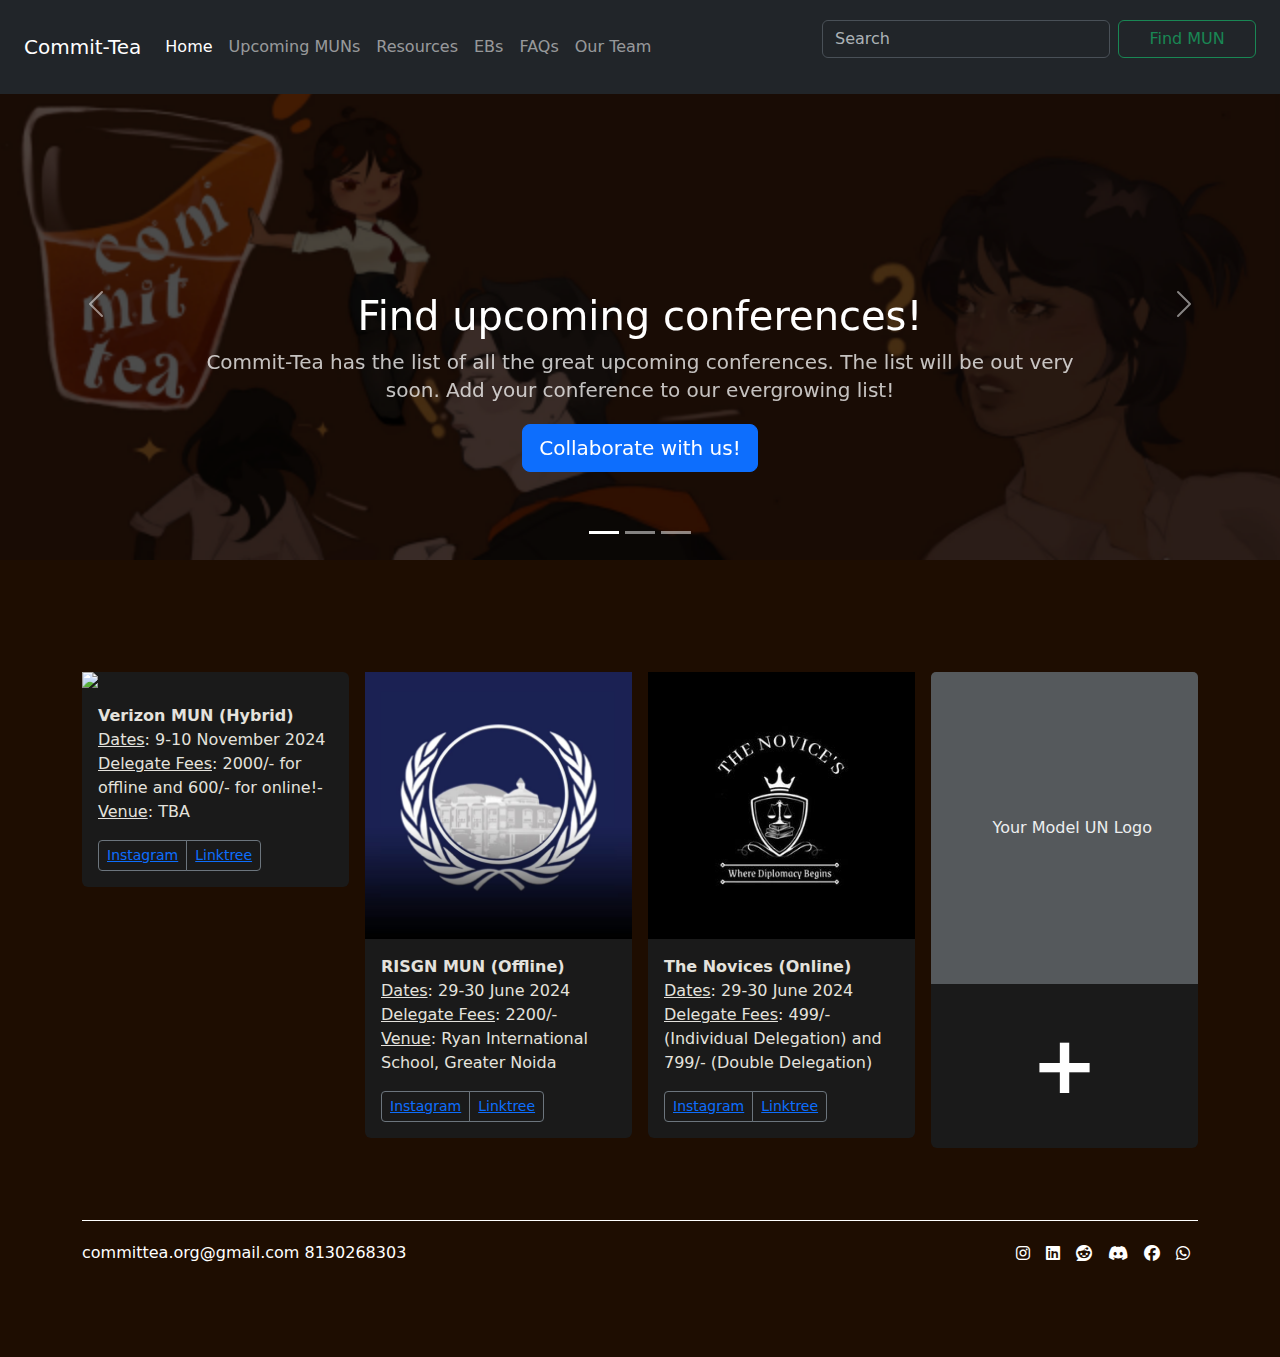
==== commit 9c8b9971: "Update index.html" ====
--- a/index.html
+++ b/index.html
@@ -180,17 +180,17 @@
         <div class="row row-cols-1 row-cols-sm-2 row-cols-md-3 g-3">
           <div class="col">
             <div class="card">
-              <img src="logos\verizon.jpg">
+              <img src="https://scontent.xx.fbcdn.net/v/t1.15752-9/449747965_1177359969978842_5986679582904974067_n.png?_nc_cat=107&ccb=1-7&_nc_sid=0024fc&_nc_ohc=yaFcU8OKMxcQ7kNvgHVjLfL&_nc_ad=z-m&_nc_cid=0&_nc_ht=scontent.xx&oh=03_Q7cD1QHOZfT3xuaHyW_ddKix2XemY6Io5BTZ6h2ptk_MqYekGw&oe=66B62964">
               <div class="card-body">
                 <p class="card-text classuwu" style="color: #e4e2dd;">
-                  <b>Verizon MUN (Offline)</b><br> 
+                  <b>Verizon MUN (Hybrid)</b><br> 
                   <u>Dates</u>: 9-10 November 2024<br>
-                  <u>Delegate Fees</u>: TBA/-<br>
+                  <u>Delegate Fees</u>: 2000/- for offline and 600/- for online!-<br>
                   <u>Venue</u>: TBA</p>
                 <div class="d-flex justify-content-between align-items-center">
                   <div class="btn-group">
                     <button type="button" class="btn btn-sm btn-outline-secondary"><a href="https://www.instagram.com/verizon.mun/">Instagram</a></button>
-                    <button type="button" class="btn btn-sm btn-outline-secondary"><a href="https://www.linktr.ee/verizon.mun?utm_source=linktree_admin_share">Linktree</a></button>
+                    <button type="button" class="btn btn-sm btn-outline-secondary"><a href="https://www.linktr.ee/verizon_mun?utm_source=linktree_admin_share">Linktree</a></button>
                   </div>
                   <small class="text-body-secondary"></small>
                 </div>
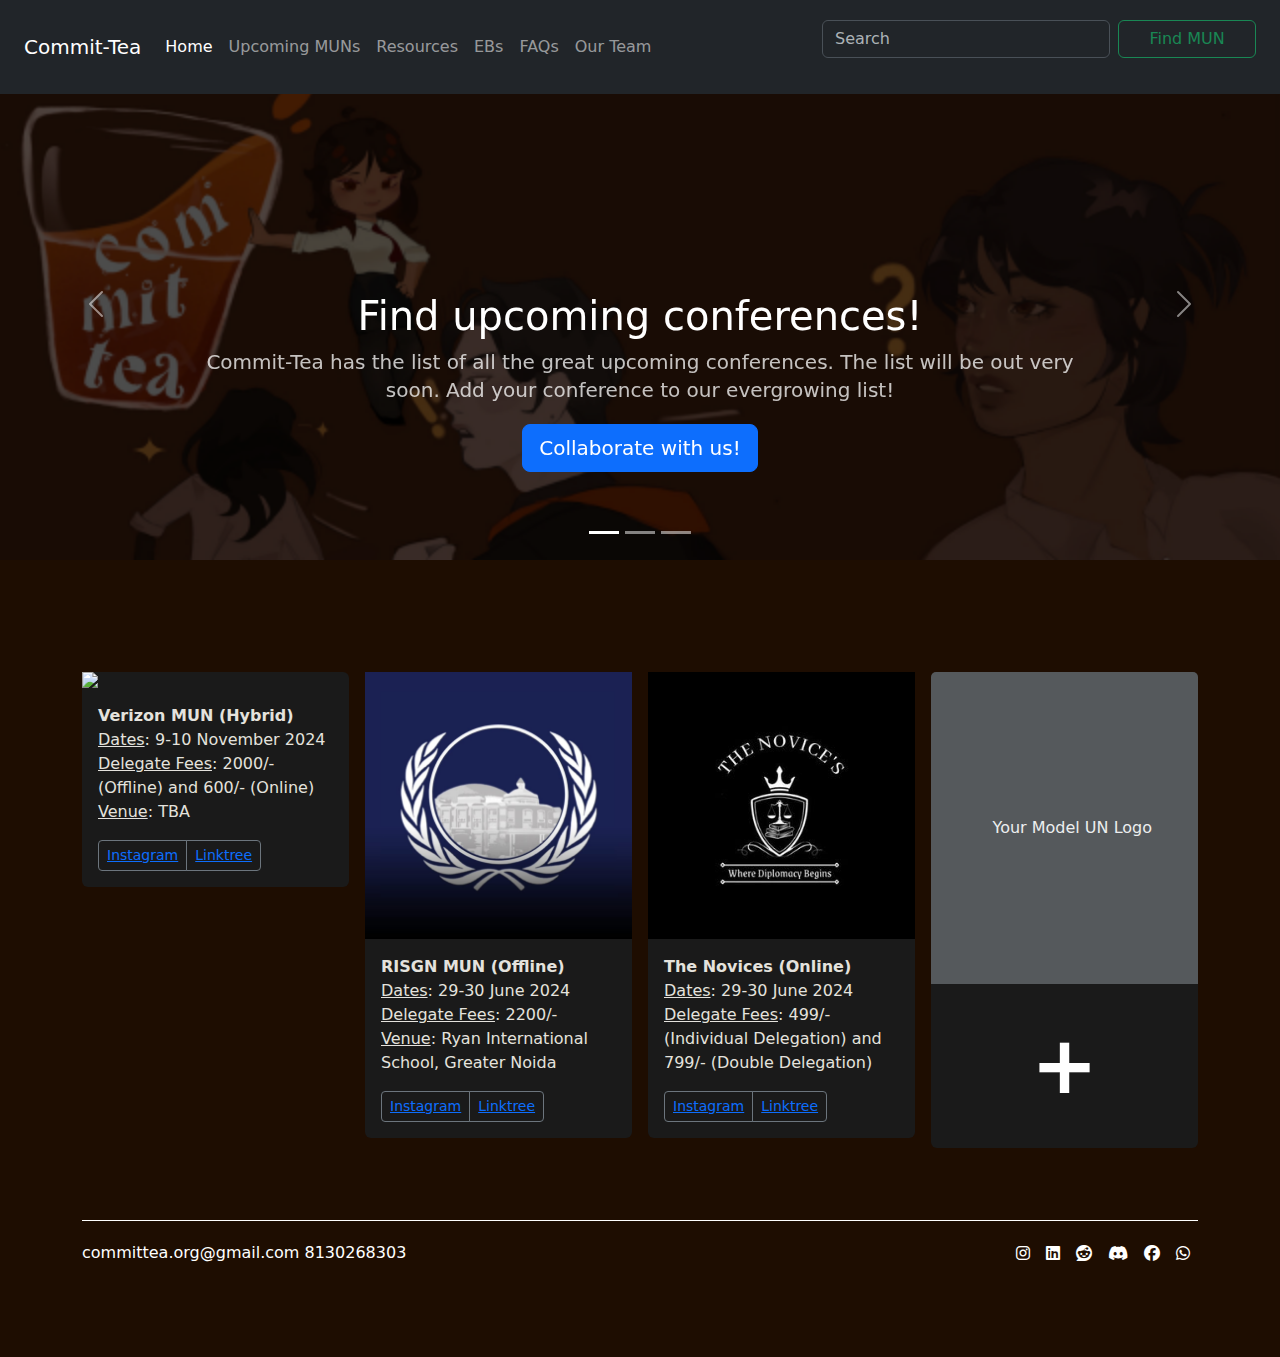
==== commit a3029b15: "Update index.html" ====
--- a/index.html
+++ b/index.html
@@ -185,7 +185,7 @@
                 <p class="card-text classuwu" style="color: #e4e2dd;">
                   <b>Verizon MUN (Hybrid)</b><br> 
                   <u>Dates</u>: 9-10 November 2024<br>
-                  <u>Delegate Fees</u>: 2000/- for offline and 600/- for online!-<br>
+                  <u>Delegate Fees</u>: 2000/- (Offline) and 600/- (Online)<br>
                   <u>Venue</u>: TBA</p>
                 <div class="d-flex justify-content-between align-items-center">
                   <div class="btn-group">
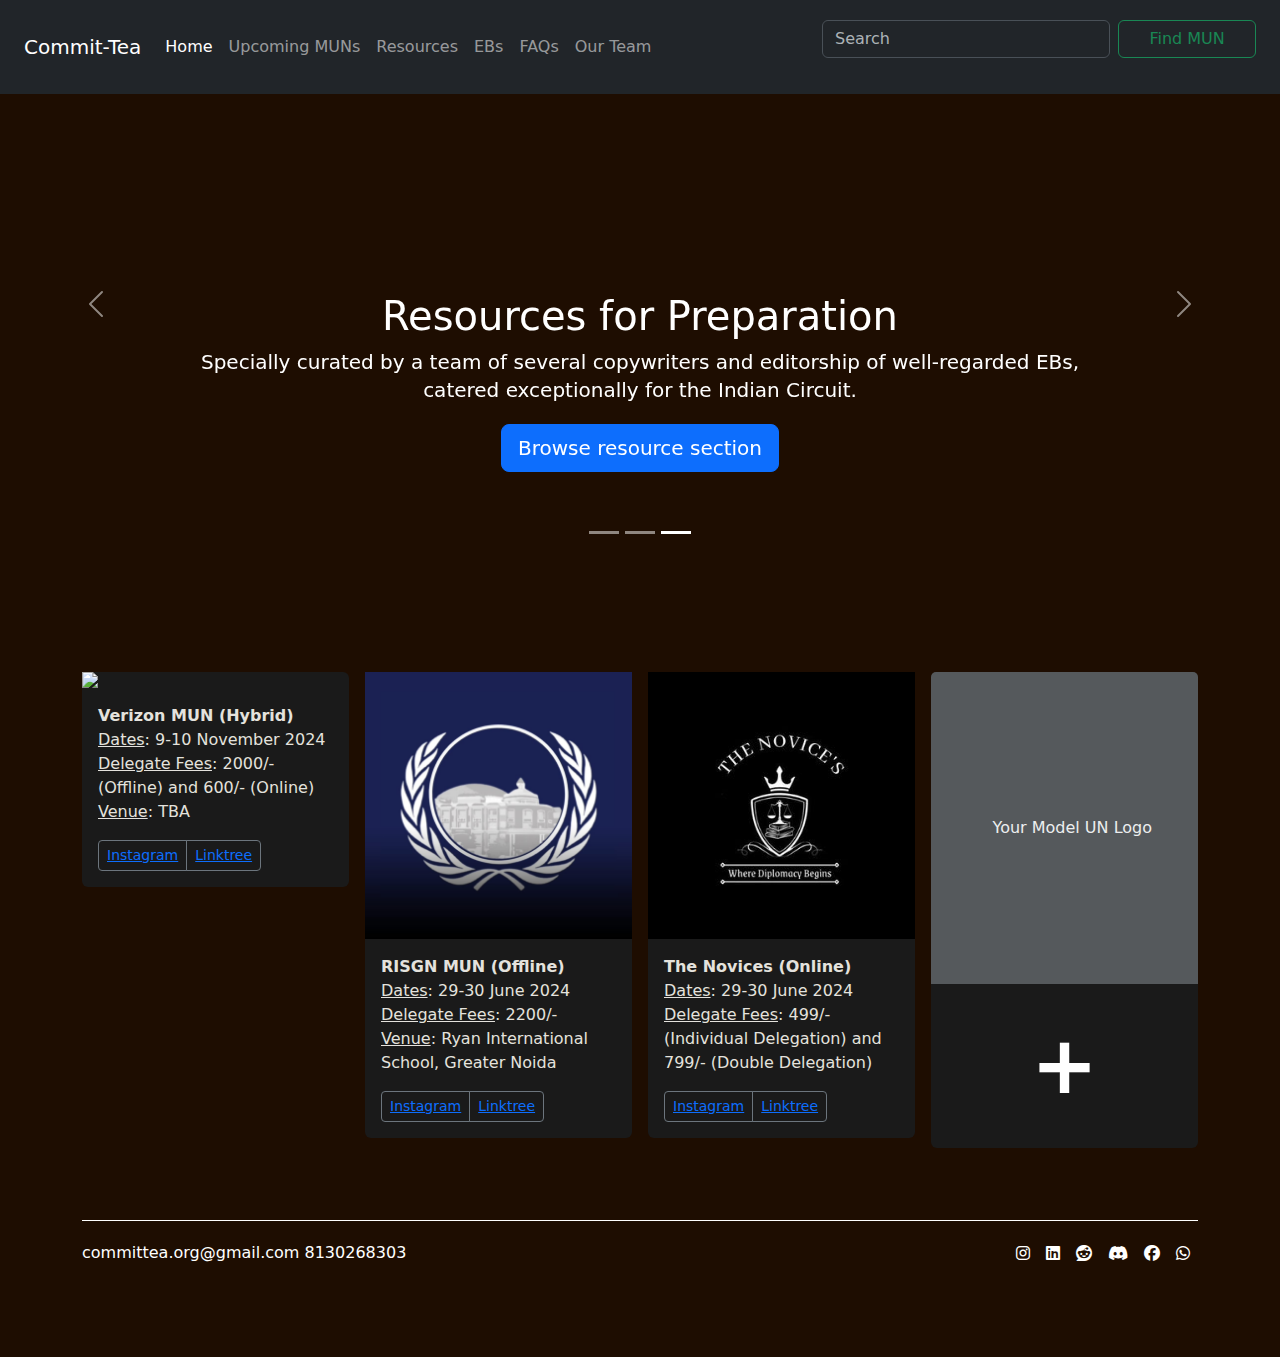
==== commit d7b49e57: "Update index.html" ====
--- a/index.html
+++ b/index.html
@@ -1,5 +1,4 @@
-<html>
-<head>
+<html><head>
   <meta charset="utf-8">
   <meta name="viewport" content="width=device-width">
   <title>HOME | Commit-Tea</title>
@@ -139,26 +138,29 @@
   <main>
     <div id="myCarousel" class="carousel slide mb-6 pointer-event" data-bs-ride="carousel">
       <div class="carousel-indicators">
-        <button type="button" data-bs-target="#myCarousel" data-bs-slide-to="0" class="active" aria-label="Slide 1" aria-current="true"></button>
-        <button type="button" data-bs-target="#myCarousel" data-bs-slide-to="1" aria-label="Slide 2"></button>
-        <button type="button" data-bs-target="#myCarousel" data-bs-slide-to="2" aria-label="Slide 3"></button>
+        <button type="button" data-bs-target="#myCarousel" data-bs-slide-to="0" class="" aria-label="Slide 1"></button>
+        <button type="button" data-bs-target="#myCarousel" data-bs-slide-to="1" aria-label="Slide 2" class=""></button>
+        <button type="button" data-bs-target="#myCarousel" data-bs-slide-to="2" aria-label="Slide 3" class="active" aria-current="true"></button>
       </div>
       <div class="carousel-inner">
-        <div class="carousel-item x active" >
+        <div class="carousel-item x">
           <div class="carousel-caption">
             <h1>Find upcoming conferences!</h1>
             <p class="opacity-75">Commit-Tea has the list of all the great upcoming conferences. The list will be out very soon. Add your conference to our evergrowing list!</p>
             <p><a class="btn btn-lg btn-primary" href="https://docs.google.com/forms/d/e/1FAIpQLSemIjuPcnMkKWXyoPFtt7pHVRJEY5Qx6rEXeYUffc3VYU7WiQ/viewform?usp=sf_link">Collaborate with us!</a></p>
           </div>
         </div>
-        <div class="carousel-item x" >
+        <div class="carousel-item x" style="
+">
           <div class="carousel-caption">
             <h1>Welcome to Commit-Tea.org! </h1>
             <p>Brewing new conferences and building your one stop solution to everything.</p>
             <p><a class="btn btn-lg btn-primary" href="https://www.instagram.com/committeaorg">Follow us on Instagram!</a></p>
           </div>
         </div>
-        <div class="carousel-item x" >
+        <div class="carousel-item x active" style="
+    background-image: url(&quot;https://scontent.xx.fbcdn.net/v/t1.15752-9/449860522_1213643506322392_1403327485840170796_n.png?_nc_cat=100&amp;ccb=1-7&amp;_nc_sid=0024fc&amp;_nc_ohc=M9NiLyHkRScQ7kNvgGeKvGv&amp;_nc_ad=z-m&amp;_nc_cid=0&amp;_nc_ht=scontent.xx&amp;oh=03_Q7cD1QHGrolhdPCtabez_O27SnYAy0qtq80AfPHTKyVnp7XfiA&amp;oe=66B6F061&quot;);
+">
           <div class="carousel-caption">
             <h1>Resources for Preparation</h1>
             <p>Specially curated by a team of several copywriters and editorship of well-regarded EBs, catered exceptionally for the Indian Circuit.</p>
@@ -180,7 +182,7 @@
         <div class="row row-cols-1 row-cols-sm-2 row-cols-md-3 g-3">
           <div class="col">
             <div class="card">
-              <img src="https://scontent.xx.fbcdn.net/v/t1.15752-9/449747965_1177359969978842_5986679582904974067_n.png?_nc_cat=107&ccb=1-7&_nc_sid=0024fc&_nc_ohc=yaFcU8OKMxcQ7kNvgHVjLfL&_nc_ad=z-m&_nc_cid=0&_nc_ht=scontent.xx&oh=03_Q7cD1QHOZfT3xuaHyW_ddKix2XemY6Io5BTZ6h2ptk_MqYekGw&oe=66B62964">
+              <img src="https://scontent.xx.fbcdn.net/v/t1.15752-9/449747965_1177359969978842_5986679582904974067_n.png?_nc_cat=107&amp;ccb=1-7&amp;_nc_sid=0024fc&amp;_nc_ohc=yaFcU8OKMxcQ7kNvgHVjLfL&amp;_nc_ad=z-m&amp;_nc_cid=0&amp;_nc_ht=scontent.xx&amp;oh=03_Q7cD1QHOZfT3xuaHyW_ddKix2XemY6Io5BTZ6h2ptk_MqYekGw&amp;oe=66B62964">
               <div class="card-body">
                 <p class="card-text classuwu" style="color: #e4e2dd;">
                   <b>Verizon MUN (Hybrid)</b><br> 
@@ -222,7 +224,7 @@
                 <p class="card-text classuwu" style="color: #e4e2dd;"><b>The Novices (Online)</b><br> 
                   <u>Dates</u>: 29-30 June 2024<br>
                   <u>Delegate Fees</u>: 499/- (Individual Delegation) and 799/- (Double Delegation)<br>
-                <div class="d-flex justify-content-between align-items-center">
+                </p><div class="d-flex justify-content-between align-items-center">
                   <div class="btn-group">
                     <button type="button" class="btn btn-sm btn-outline-secondary"><a href="https://www.instagram.com/the.novices/">Instagram</a></button>
                     <button type="button" class="btn btn-sm btn-outline-secondary"><a href="https://www.linktr.ee/Thenovicessummit">Linktree</a></button>
@@ -235,7 +237,7 @@
           <div class="col">
             <div class="card">
               <svg class="bd-placeholder-img card-img-top" width="100%" height="312" xmlns="http://www.w3.org/2000/svg" role="img" aria-label="Placeholder" preserveAspectRatio="xMidYMid slice" focusable="false"><title>Placeholder</title><rect width="100%" height="100%" fill="#55595c"></rect><text x="50%" y="50%" fill="#eceeef" dy=".3em" dx="-4.5em">Your Model UN Logo‎ ‎ ‎ ‎ ‎ ‎ ‎ ‎ ‎ ‎ ‎ ‎ ‎ ‎ </text></svg>
-              <div class="card-body" ">
+              <div class="card-body" "="">
                     <div class="add-tile-container">
                       <a class="add-tile" href="https://docs.google.com/forms/d/e/1FAIpQLSemIjuPcnMkKWXyoPFtt7pHVRJEY5Qx6rEXeYUffc3VYU7WiQ/viewform">+</a>
                     </div>
@@ -272,4 +274,5 @@
 
 
 
+
 </body></html>
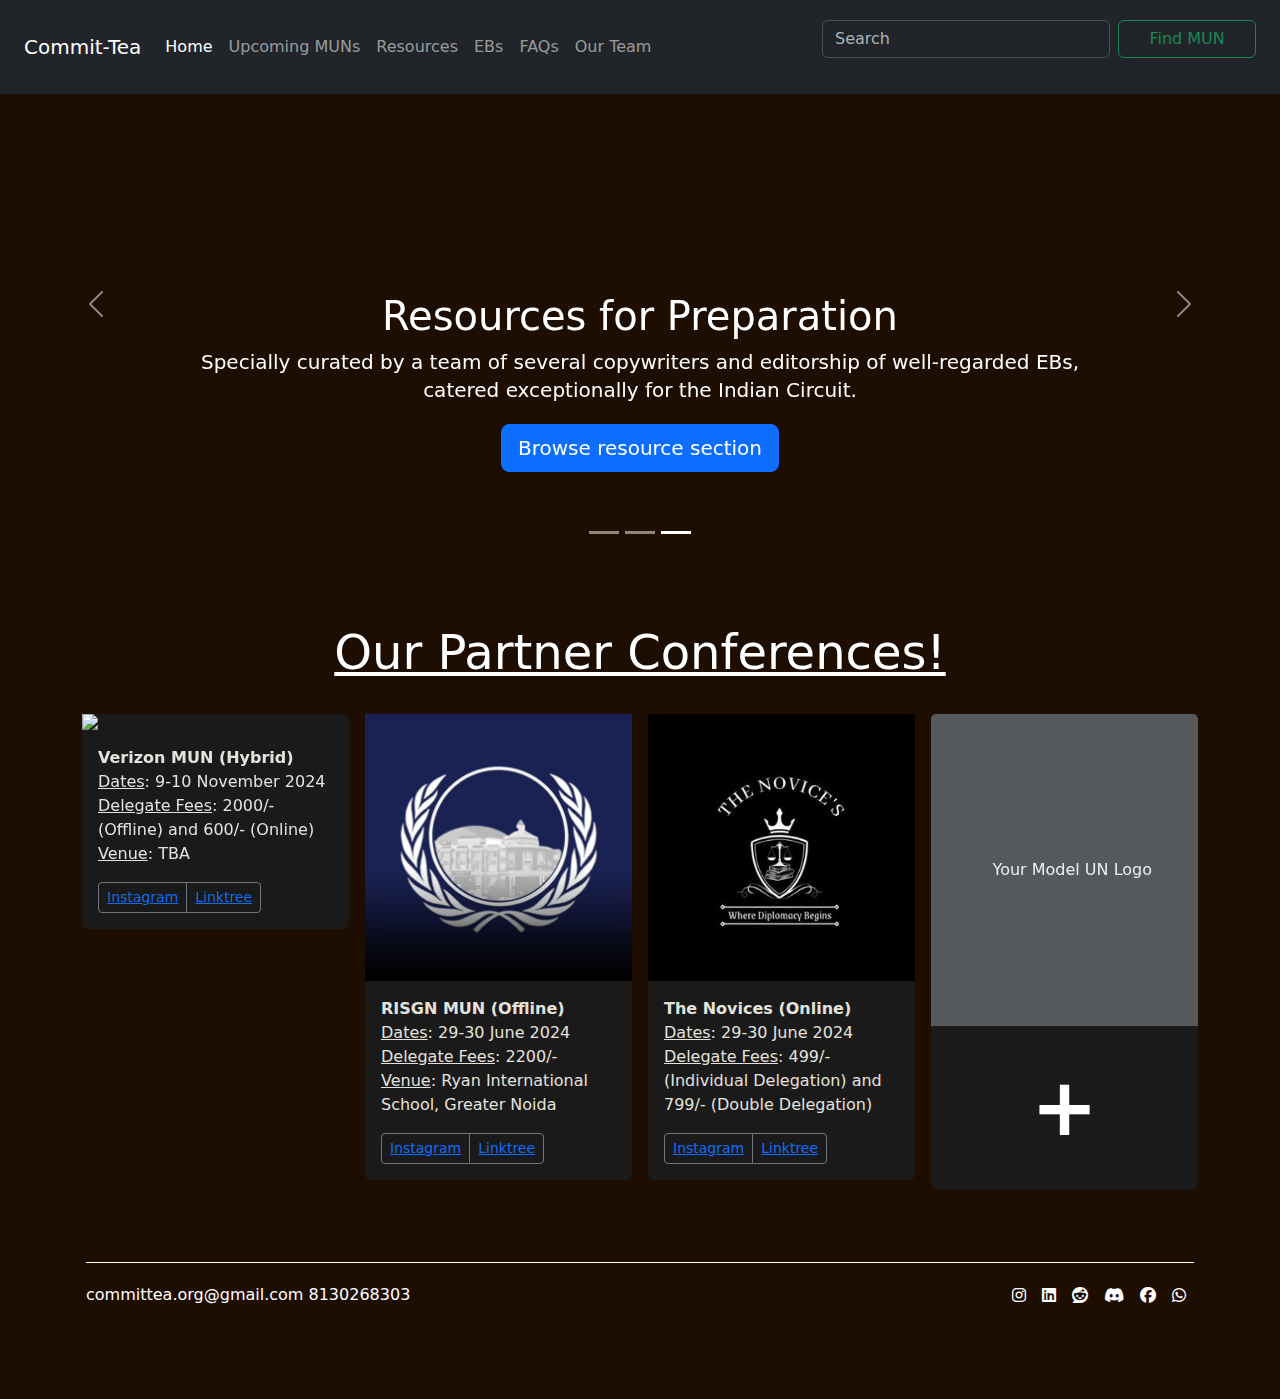
==== commit ecc28a7d: "Update index.html" ====
--- a/index.html
+++ b/index.html
@@ -2,6 +2,8 @@
   <meta charset="utf-8">
   <meta name="viewport" content="width=device-width">
   <title>HOME | Commit-Tea</title>
+<link href="https://unpkg.com/aos@2.3.1/dist/aos.css" rel="stylesheet">
+
   <link href="style.css" rel="stylesheet" type="text/css">
   <link rel="preconnect" href="https://fonts.googleapis.com">
   <link rel="preconnect" href="https://fonts.gstatic.com" crossorigin="">
@@ -98,7 +100,7 @@
     }
   </style>
 </head>
-<body>
+<body data-aos-easing="ease" data-aos-duration="400" data-aos-delay="0">
   <header data-bs-theme="dark">
     <nav class="navbar navbar-expand-md navbar-dark fixed-top bg-dark ">
       <div class="container-fluid" style="margin: 12px;">
@@ -177,11 +179,17 @@
         <span class="visually-hidden">Next</span>
       </button>
     </div>
-    <div class="album py-5 bg-body-tertiary">
-      <div class="container">
+    <div class="album py-5 bg-body-tertiary" style="padding-top: 0rem!important;padding-left: 1rem;padding-right: 1rem;">
+      <div class="container"><h1 style="
+    color: white;
+    text-decoration: underline;
+    font-size: 3rem;
+    margin-bottom: 2rem;
+" class="aos-init" data-aos="fade-up"> Our Partner Conferences! </h1>
+        
         <div class="row row-cols-1 row-cols-sm-2 row-cols-md-3 g-3">
-          <div class="col">
-            <div class="card">
+          <div class="col aos-init" data-aos="fade-up" data-aos-duration="300">
+            <div class="card aos-init" data-aos="zoom-in-down" data-aos-duration="100">
               <img src="https://scontent.xx.fbcdn.net/v/t1.15752-9/449747965_1177359969978842_5986679582904974067_n.png?_nc_cat=107&amp;ccb=1-7&amp;_nc_sid=0024fc&amp;_nc_ohc=yaFcU8OKMxcQ7kNvgHVjLfL&amp;_nc_ad=z-m&amp;_nc_cid=0&amp;_nc_ht=scontent.xx&amp;oh=03_Q7cD1QHOZfT3xuaHyW_ddKix2XemY6Io5BTZ6h2ptk_MqYekGw&amp;oe=66B62964">
               <div class="card-body">
                 <p class="card-text classuwu" style="color: #e4e2dd;">
@@ -199,7 +207,7 @@
               </div>
             </div>
           </div>
-          <div class="col">
+          <div class="col aos-init" data-aos="fade-up" data-aos-duration="300">
             <div class="card">
               <img src="logos\risgn.jpg">
               <div class="card-body">
@@ -217,7 +225,7 @@
               </div>
             </div>
           </div>
-           <div class="col">
+<div class="col aos-init" data-aos="fade-up" data-aos-duration="300">
             <div class="card">
               <img src="logos\novices.jpeg">
               <div class="card-body">
@@ -234,7 +242,7 @@
               </div>
             </div>
           </div>
-          <div class="col">
+<div class="col aos-init" data-aos="fade-up" data-aos-duration="300">
             <div class="card">
               <svg class="bd-placeholder-img card-img-top" width="100%" height="312" xmlns="http://www.w3.org/2000/svg" role="img" aria-label="Placeholder" preserveAspectRatio="xMidYMid slice" focusable="false"><title>Placeholder</title><rect width="100%" height="100%" fill="#55595c"></rect><text x="50%" y="50%" fill="#eceeef" dy=".3em" dx="-4.5em">Your Model UN Logo‎ ‎ ‎ ‎ ‎ ‎ ‎ ‎ ‎ ‎ ‎ ‎ ‎ ‎ </text></svg>
               <div class="card-body" "="">
@@ -251,7 +259,10 @@
   </main>
 
 
-  <div class="container">
+  <div class="container" style="
+    padding-left: 1rem;
+    padding-right: 1rem;
+">
    <link rel="stylesheet" href="https://cdnjs.cloudflare.com/ajax/libs/font-awesome/6.1.1/css/all.min.css">
 
 <footer class="d-flex flex-wrap justify-content-between align-items-center py-3 my-4 border-top">
@@ -271,6 +282,17 @@
 
   </div>
   <script src="script.js"></script>
+  <script src="https://unpkg.com/aos@2.3.1/dist/aos.js"></script>
+  <script>
+      AOS.init();
+  function pageScroll() {
+    window.scrollBy(0,3);
+    scrolldelay = setTimeout(pageScroll,3);
+	}
+  </script>
+
+
+
 
 
 
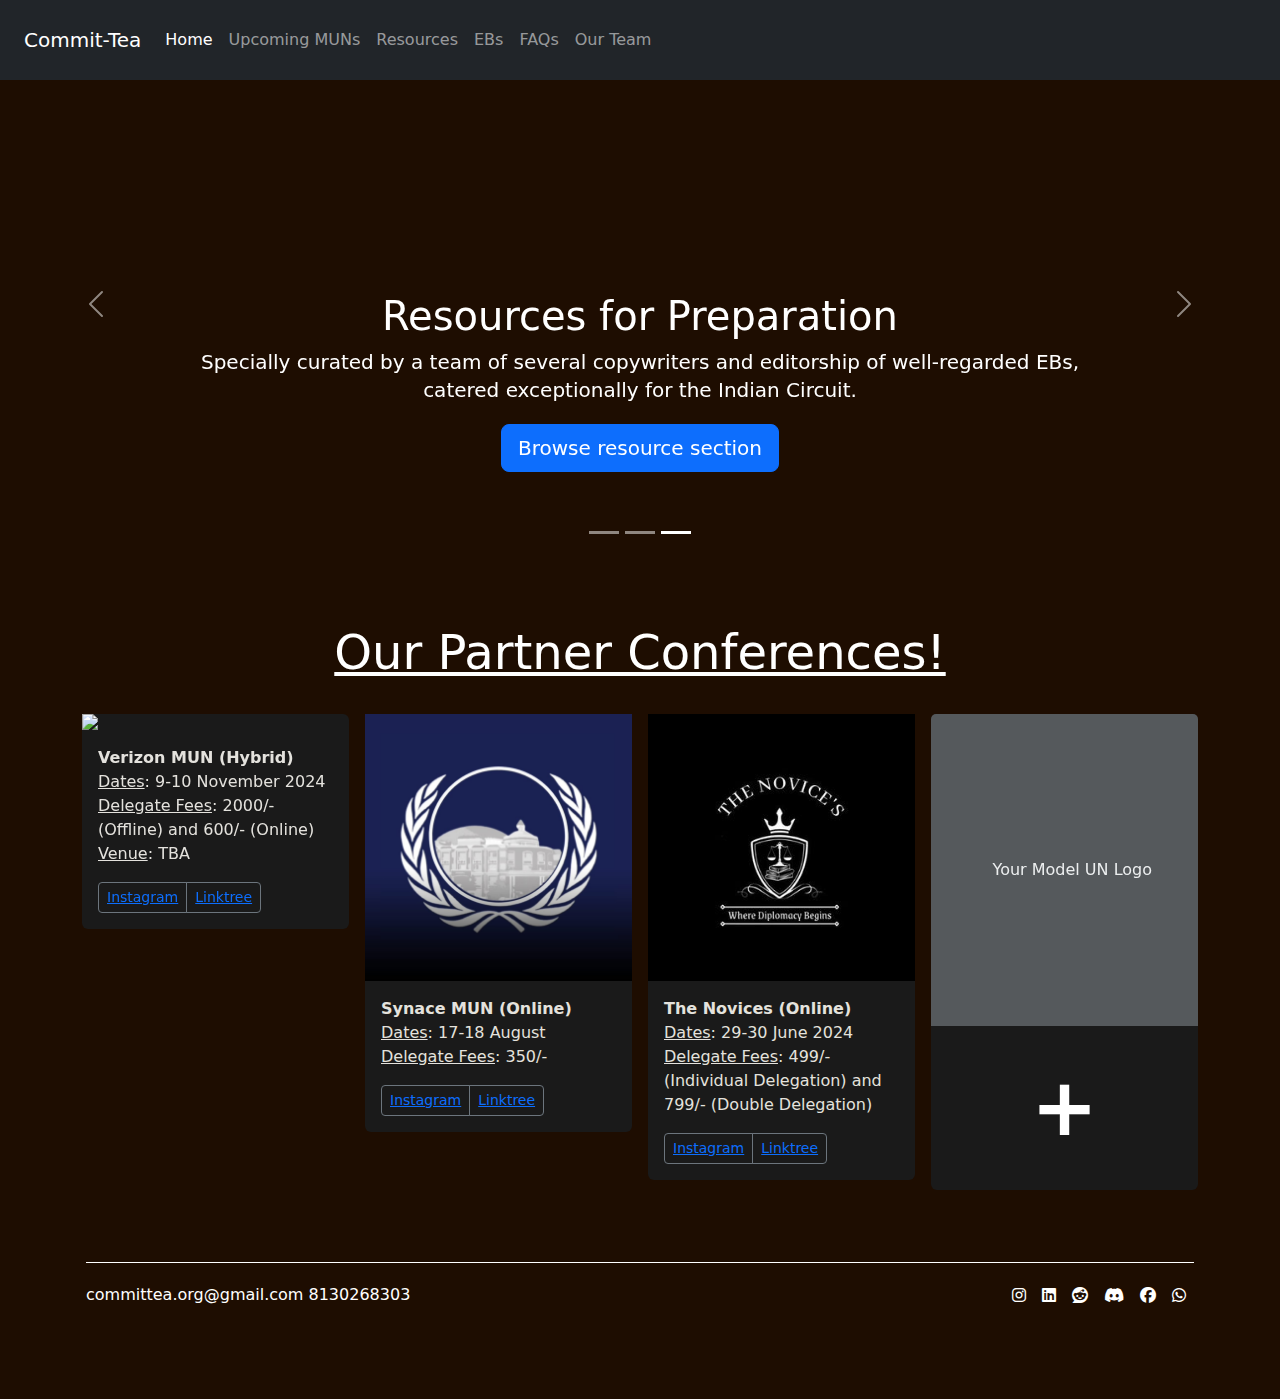
==== commit 6370a320: "Update index.html" ====
--- a/index.html
+++ b/index.html
@@ -129,10 +129,6 @@
               <a class="nav-link" href="Our-team.html">Our Team</a>
             </li>
           </ul>
-          <form class="d-flex" role="search">
-            <input class="form-control me-2" type="search" placeholder="Search" aria-label="Search">
-            <button class="btn btn-outline-success" type="submit" style="width: 200px;">Find MUN</button>
-          </form>
         </div>
       </div>
     </nav>
@@ -211,14 +207,14 @@
             <div class="card">
               <img src="logos\risgn.jpg">
               <div class="card-body">
-                <p class="card-text classuwu" style="color: #e4e2dd;"><b>RISGN MUN (Offline)</b><br> 
-                  <u>Dates</u>: 29-30 June 2024<br>
-                  <u>Delegate Fees</u>: 2200/-<br>
-                  <u>Venue</u>: Ryan International School, Greater Noida</p>
+                <p class="card-text classuwu" style="color: #e4e2dd;"><b>Synace MUN (Online)</b><br> 
+                  <u>Dates</u>: 17-18 August<br>
+                  <u>Delegate Fees</u>: 350/-<br>
                 <div class="d-flex justify-content-between align-items-center">
                   <div class="btn-group">
-                    <button type="button" class="btn btn-sm btn-outline-secondary"><a href="https://www.instagram.com/risgnmun/">Instagram</a></button>
-                    <button type="button" class="btn btn-sm btn-outline-secondary"><a href="https://www.linktr.ee/risgnmun24">Linktree</a></button>
+                    <button type="button" class="btn btn-sm btn-outline-secondary"><a href="https://www.instagram.com/synace.mun?igsh=aXB5aWQzYm4xYjF5">Instagram</a></button>
+                    <button type="button" class="btn btn-sm btn-outline-secondary"><a href="https://linktr.ee/synacemun?fbclid=PAZXh0bgNhZW0CMTEAAabdv7roQEG-eQyxYmJXpaeS4H_kMcqwYL3oVc4XQZODw9VmwTbh7M_ZUnk_aem_pfKksa0uS9fU9DCmr7PBbQ
+">Linktree</a></button>
                   </div>
                   <small class="text-body-secondary"></small>
                 </div>
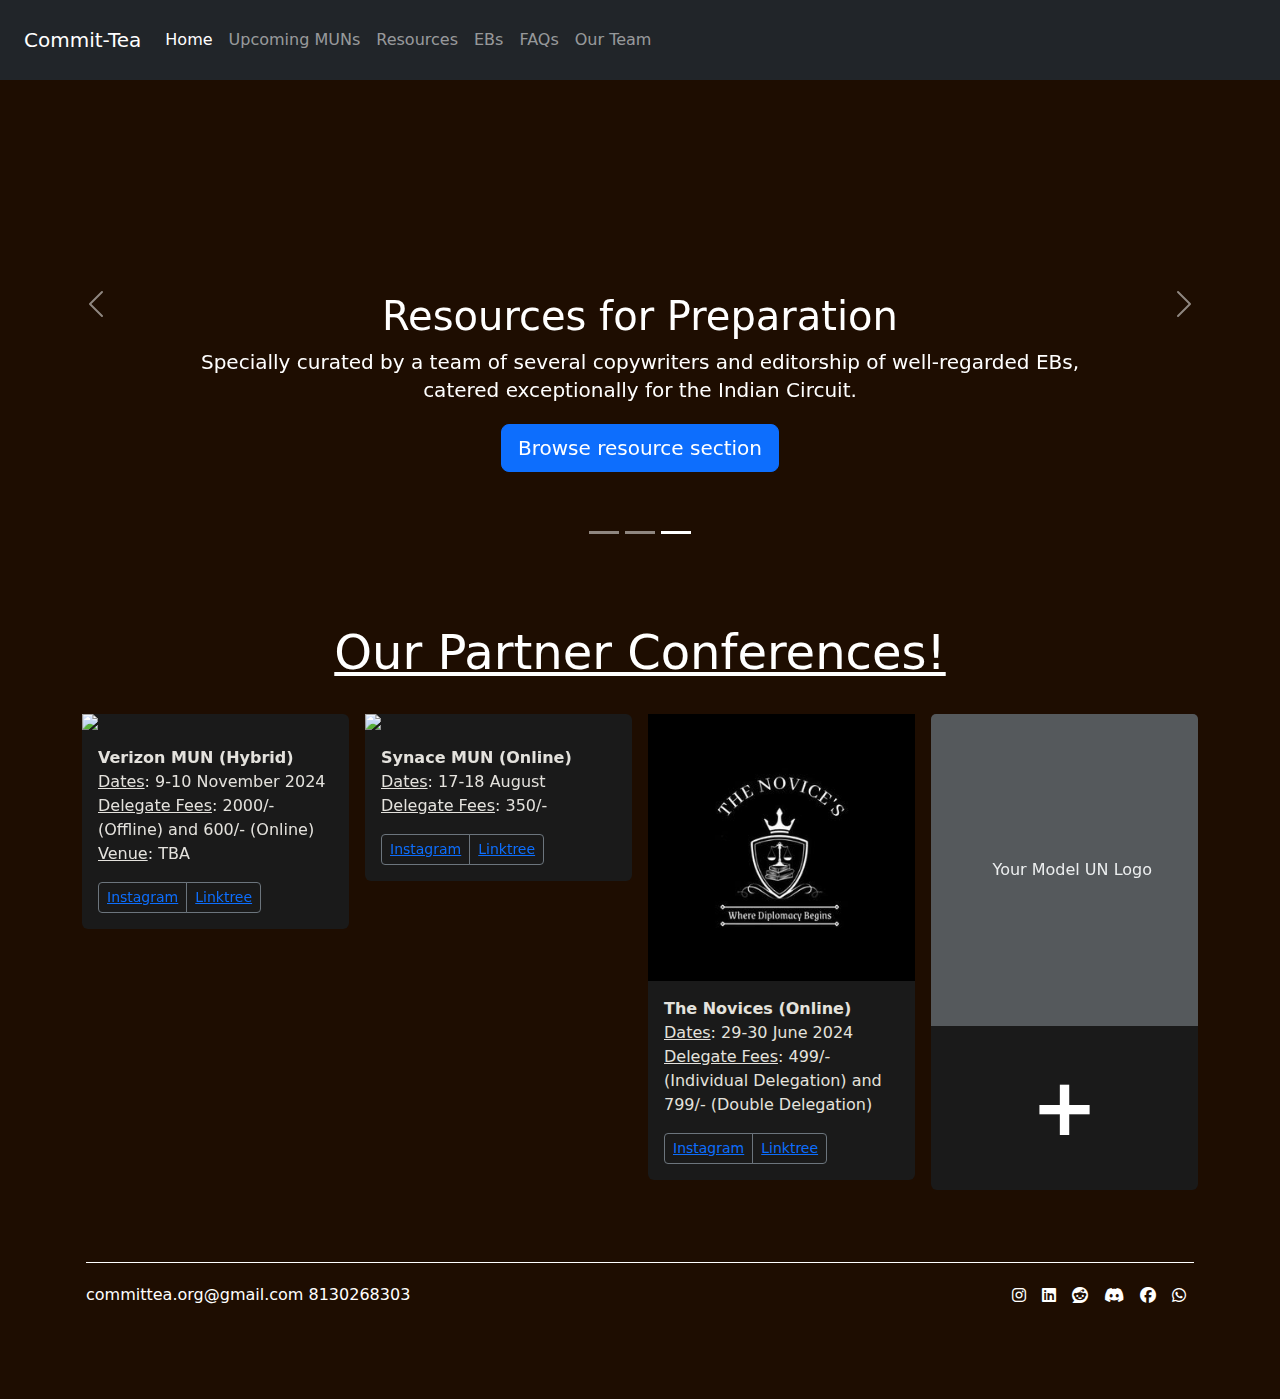
==== commit 299baeed: "Update index.html" ====
--- a/index.html
+++ b/index.html
@@ -205,7 +205,7 @@
           </div>
           <div class="col aos-init" data-aos="fade-up" data-aos-duration="300">
             <div class="card">
-              <img src="logos\risgn.jpg">
+              <img src="https://scontent-iad3-2.xx.fbcdn.net/v/t1.15752-9/450065476_3685473695039772_8629622645304432236_n.png?_nc_cat=109&ccb=1-7&_nc_sid=0024fc&_nc_ohc=I6NpPCpHmksQ7kNvgFDqDVD&_nc_ad=z-m&_nc_cid=0&_nc_ht=scontent-iad3-2.xx&oh=03_Q7cD1QGMiTVV8p89uZC2yG7YDDo4VebptzPLBoSvCMTpWpr_8A&oe=66BEB9B6">
               <div class="card-body">
                 <p class="card-text classuwu" style="color: #e4e2dd;"><b>Synace MUN (Online)</b><br> 
                   <u>Dates</u>: 17-18 August<br>
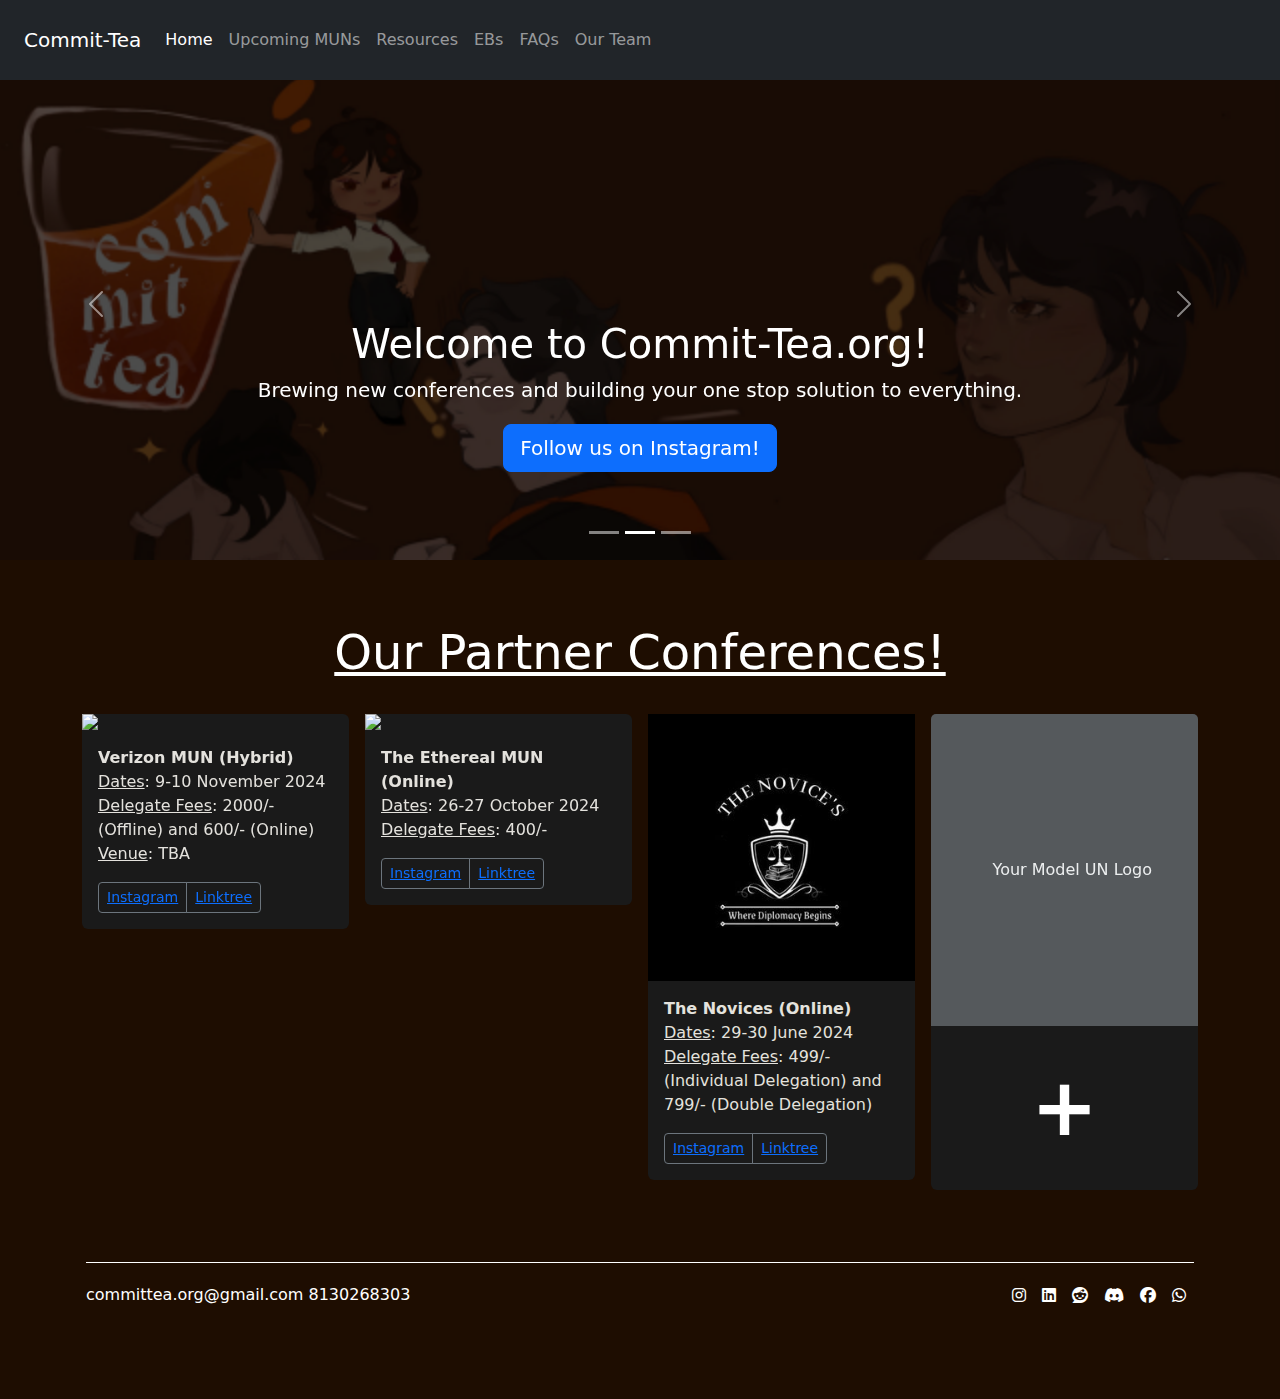
==== commit 4dc81c19: "Update index.html" ====
--- a/index.html
+++ b/index.html
@@ -137,8 +137,8 @@
     <div id="myCarousel" class="carousel slide mb-6 pointer-event" data-bs-ride="carousel">
       <div class="carousel-indicators">
         <button type="button" data-bs-target="#myCarousel" data-bs-slide-to="0" class="" aria-label="Slide 1"></button>
-        <button type="button" data-bs-target="#myCarousel" data-bs-slide-to="1" aria-label="Slide 2" class=""></button>
-        <button type="button" data-bs-target="#myCarousel" data-bs-slide-to="2" aria-label="Slide 3" class="active" aria-current="true"></button>
+        <button type="button" data-bs-target="#myCarousel" data-bs-slide-to="1" aria-label="Slide 2" class="active" aria-current="true"></button>
+        <button type="button" data-bs-target="#myCarousel" data-bs-slide-to="2" aria-label="Slide 3" class=""></button>
       </div>
       <div class="carousel-inner">
         <div class="carousel-item x">
@@ -148,7 +148,7 @@
             <p><a class="btn btn-lg btn-primary" href="https://docs.google.com/forms/d/e/1FAIpQLSemIjuPcnMkKWXyoPFtt7pHVRJEY5Qx6rEXeYUffc3VYU7WiQ/viewform?usp=sf_link">Collaborate with us!</a></p>
           </div>
         </div>
-        <div class="carousel-item x" style="
+        <div class="carousel-item x active" style="
 ">
           <div class="carousel-caption">
             <h1>Welcome to Commit-Tea.org! </h1>
@@ -156,7 +156,7 @@
             <p><a class="btn btn-lg btn-primary" href="https://www.instagram.com/committeaorg">Follow us on Instagram!</a></p>
           </div>
         </div>
-        <div class="carousel-item x active" style="
+        <div class="carousel-item x" style="
     background-image: url(&quot;https://scontent.xx.fbcdn.net/v/t1.15752-9/449860522_1213643506322392_1403327485840170796_n.png?_nc_cat=100&amp;ccb=1-7&amp;_nc_sid=0024fc&amp;_nc_ohc=M9NiLyHkRScQ7kNvgGeKvGv&amp;_nc_ad=z-m&amp;_nc_cid=0&amp;_nc_ht=scontent.xx&amp;oh=03_Q7cD1QHGrolhdPCtabez_O27SnYAy0qtq80AfPHTKyVnp7XfiA&amp;oe=66B6F061&quot;);
 ">
           <div class="carousel-caption">
@@ -181,11 +181,11 @@
     text-decoration: underline;
     font-size: 3rem;
     margin-bottom: 2rem;
-" class="aos-init" data-aos="fade-up"> Our Partner Conferences! </h1>
+" class="aos-init aos-animate" data-aos="fade-up"> Our Partner Conferences! </h1>
         
         <div class="row row-cols-1 row-cols-sm-2 row-cols-md-3 g-3">
-          <div class="col aos-init" data-aos="fade-up" data-aos-duration="300">
-            <div class="card aos-init" data-aos="zoom-in-down" data-aos-duration="100">
+          <div class="col aos-init aos-animate" data-aos="fade-up" data-aos-duration="300">
+            <div class="card aos-init aos-animate" data-aos="zoom-in-down" data-aos-duration="100">
               <img src="https://scontent.xx.fbcdn.net/v/t1.15752-9/449747965_1177359969978842_5986679582904974067_n.png?_nc_cat=107&amp;ccb=1-7&amp;_nc_sid=0024fc&amp;_nc_ohc=yaFcU8OKMxcQ7kNvgHVjLfL&amp;_nc_ad=z-m&amp;_nc_cid=0&amp;_nc_ht=scontent.xx&amp;oh=03_Q7cD1QHOZfT3xuaHyW_ddKix2XemY6Io5BTZ6h2ptk_MqYekGw&amp;oe=66B62964">
               <div class="card-body">
                 <p class="card-text classuwu" style="color: #e4e2dd;">
@@ -203,17 +203,17 @@
               </div>
             </div>
           </div>
-          <div class="col aos-init" data-aos="fade-up" data-aos-duration="300">
+          <div class="col aos-init aos-animate" data-aos="fade-up" data-aos-duration="300">
             <div class="card">
-              <img src="https://scontent-iad3-2.xx.fbcdn.net/v/t1.15752-9/450065476_3685473695039772_8629622645304432236_n.png?_nc_cat=109&ccb=1-7&_nc_sid=0024fc&_nc_ohc=I6NpPCpHmksQ7kNvgFDqDVD&_nc_ad=z-m&_nc_cid=0&_nc_ht=scontent-iad3-2.xx&oh=03_Q7cD1QGMiTVV8p89uZC2yG7YDDo4VebptzPLBoSvCMTpWpr_8A&oe=66BEB9B6">
+              <img src="https://scontent.xx.fbcdn.net/v/t1.15752-9/462541440_853206677008526_2854982291179092342_n.png?_nc_cat=111&amp;ccb=1-7&amp;_nc_sid=0024fc&amp;_nc_ohc=skpJ5NQolCYQ7kNvgHTC9F7&amp;_nc_ad=z-m&amp;_nc_cid=0&amp;_nc_ht=scontent.xx&amp;_nc_gid=AhqHt3Bo3D2qsbUyBfBar8f&amp;oh=03_Q7cD1QHq7QaAJyWAO8ViYO7TyZ8zrn1j5Fhbe5JGy-vnwbX8qg&amp;oe=673DD8D8">
               <div class="card-body">
-                <p class="card-text classuwu" style="color: #e4e2dd;"><b>Synace MUN (Online)</b><br> 
-                  <u>Dates</u>: 17-18 August<br>
-                  <u>Delegate Fees</u>: 350/-<br>
-                <div class="d-flex justify-content-between align-items-center">
+                <p class="card-text classuwu" style="color: #e4e2dd;"><b>The Ethereal MUN (Online)</b><br> 
+                  <u>Dates</u>: 26-27 October 2024<br>
+                  <u>Delegate Fees</u>: 400/-<br>
+                </p><div class="d-flex justify-content-between align-items-center">
                   <div class="btn-group">
-                    <button type="button" class="btn btn-sm btn-outline-secondary"><a href="https://www.instagram.com/synace.mun?igsh=aXB5aWQzYm4xYjF5">Instagram</a></button>
-                    <button type="button" class="btn btn-sm btn-outline-secondary"><a href="https://linktr.ee/synacemun?fbclid=PAZXh0bgNhZW0CMTEAAabdv7roQEG-eQyxYmJXpaeS4H_kMcqwYL3oVc4XQZODw9VmwTbh7M_ZUnk_aem_pfKksa0uS9fU9DCmr7PBbQ
+                    <button type="button" class="btn btn-sm btn-outline-secondary"><a href="https://www.instagram.com/the.ethereal.mun?utm_source=ig_web_button_share_sheet&amp;igsh=ZDNlZDc0MzIxNw==">Instagram</a></button>
+                    <button type="button" class="btn btn-sm btn-outline-secondary"><a href="https://linktr.ee/etherealmun?fbclid=PAZXh0bgNhZW0CMTEAAaZ3PKTWKqx2fFhhzrxoHZecHmaALNta2Pr1fL-xJE41CcnRC0tGBEBfxec_aem_0ZCgwmP68k8LxpXOqbCUbQ
 ">Linktree</a></button>
                   </div>
                   <small class="text-body-secondary"></small>
@@ -221,7 +221,7 @@
               </div>
             </div>
           </div>
-<div class="col aos-init" data-aos="fade-up" data-aos-duration="300">
+<div class="col aos-init aos-animate" data-aos="fade-up" data-aos-duration="300">
             <div class="card">
               <img src="logos\novices.jpeg">
               <div class="card-body">
@@ -238,7 +238,7 @@
               </div>
             </div>
           </div>
-<div class="col aos-init" data-aos="fade-up" data-aos-duration="300">
+<div class="col aos-init aos-animate" data-aos="fade-up" data-aos-duration="300">
             <div class="card">
               <svg class="bd-placeholder-img card-img-top" width="100%" height="312" xmlns="http://www.w3.org/2000/svg" role="img" aria-label="Placeholder" preserveAspectRatio="xMidYMid slice" focusable="false"><title>Placeholder</title><rect width="100%" height="100%" fill="#55595c"></rect><text x="50%" y="50%" fill="#eceeef" dy=".3em" dx="-4.5em">Your Model UN Logo‎ ‎ ‎ ‎ ‎ ‎ ‎ ‎ ‎ ‎ ‎ ‎ ‎ ‎ </text></svg>
               <div class="card-body" "="">
@@ -293,4 +293,5 @@
 
 
 
+
 </body></html>
